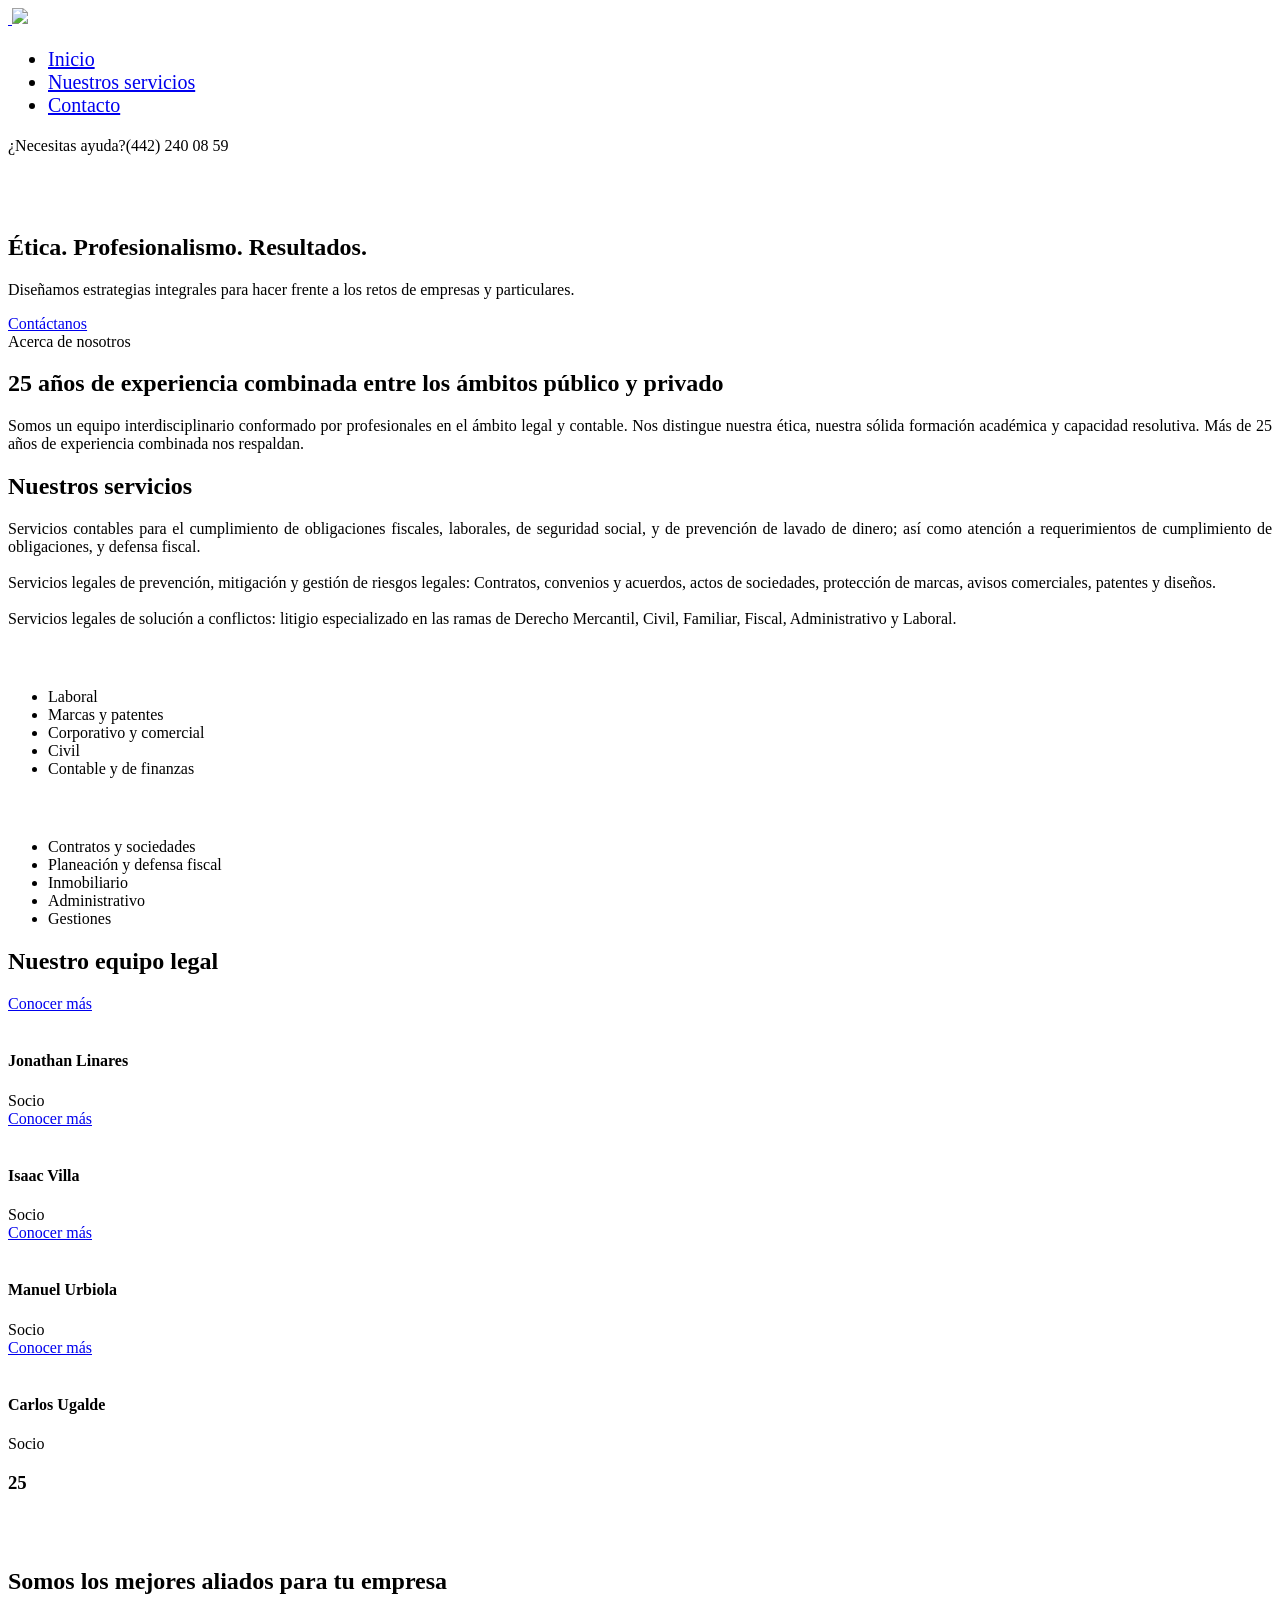
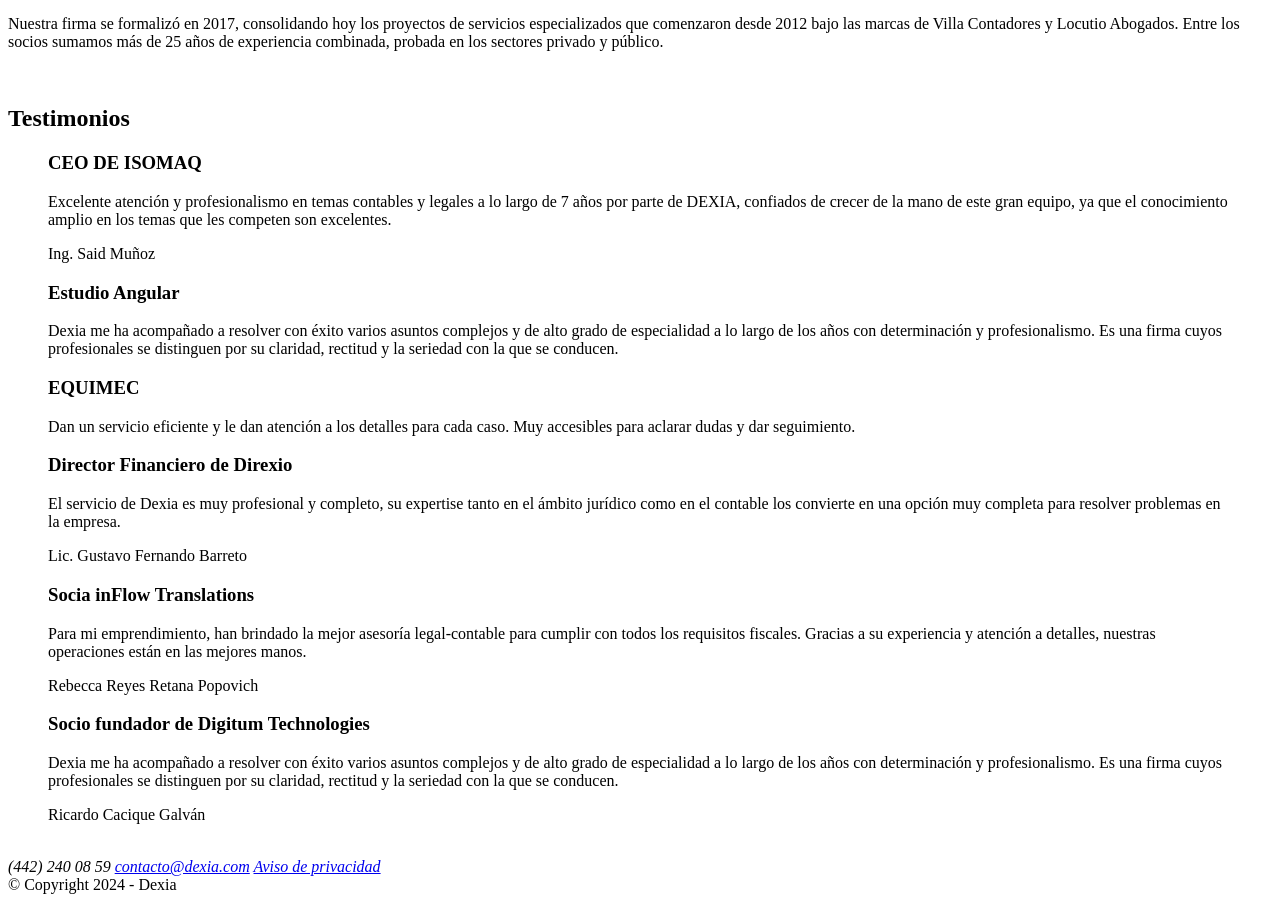
==== index.html @ f825ce0f "Update index.html" ====
<!DOCTYPE html>
<html lang="zxx">

<head>
    <meta charset="utf-8" />
    <title>Dexia</title>
    <link rel="icon" href="images/icon3.png" type="image/gif" sizes="16x16">
    <meta content="width=device-width, initial-scale=1.0" name="viewport" />
    <meta content="Dexia" name="description" />
    <meta content="" name="keywords" />
    <meta content="" name="author" />
    <!--[if lt IE 9]>
            <script src="js/html5shiv.js"></script>
        <![endif]-->
    <!-- CSS Files
    ================================================== -->
    <link id="bootstrap" href="css/bootstrap.min.css" rel="stylesheet" type="text/css" />
    <link id="bootstrap-grid" href="css/bootstrap-grid.min.css" rel="stylesheet" type="text/css" />
    <link id="bootstrap-reboot" href="css/bootstrap-reboot.min.css" rel="stylesheet" type="text/css" />
    <link href="css/animate.css" rel="stylesheet" type="text/css" />
    <link href="css/owl.carousel.css" rel="stylesheet" type="text/css" />
    <link href="css/owl.theme.css" rel="stylesheet" type="text/css" />
    <link href="css/owl.transitions.css" rel="stylesheet" type="text/css" />
    <link href="css/magnific-popup.css" rel="stylesheet" type="text/css" />
    <link href="css/jquery.countdown.css" rel="stylesheet" type="text/css" />
    <link href="css/style.css" rel="stylesheet" type="text/css" />
    <!-- color scheme -->
    <link id="colors" href="css/colors/scheme-07.css" rel="stylesheet" type="text/css" />
    <link href="css/coloring.css" rel="stylesheet" type="text/css" />
</head>

<body>
    <div id="wrapper">
        <div id="topbar" class="topbar-noborder" data-bgcolor="#535386">
            <div class="container">
                <div class="topbar-left sm-hide">
                    <span class="topbar-widget tb-social">
                        <a href="https://www.facebook.com/DexiaFirmaLegalyContable"><i style="color:white;"  class="fa fa-facebook"></i></a>
                        <a href="
                        https://instagram.com/dexia_lc?igshid=YmMyMTA2M2Y="><i style="color:white;" class="fa fa-instagram"></i></a>
                        <a href="https://www.linkedin.com/company/dexia-legal-contable/"><i style="color:white;" class="fa fa-linkedin"></i></a>
                    </span>
                </div>
               <!--<div class="topbar-right">
                    <div class="topbar-right">
                        <span class="topbar-widget"><a href="#">Política de privacidad</a></span>
                        <span class="topbar-widget"><a href="contact.html">Solicitar cotización</a></span>
                
                    </div>--> 
                </div>
                <div class="clearfix"></div>
            </div>
        </div>
        <!-- header begin -->
        <header class="transparent scroll-light">
            <div class="container">
                <div class="row">
                    <div class="col-md-12">
                        <div class="de-flex sm-pt10">
                            <div class="de-flex-col">
                                <!-- logo begin -->
                                <div id="logo">
                                    <a href="index.html">
                                        <img width="250px" alt="" class="logo" src="images/logo-light.png" />
                                        <img width="250px" class="logo-2" src="images/logo.png" />

                                    </a>
                                </div>
                                <!-- logo close -->
                            </div>
                            <div class="de-flex-col header-col-mid">
                                <!-- mainmenu begin -->
                                <ul style="font-size:1.25rem;"id="mainmenu">
                                    <li><a href="index.html">Inicio</a>
                                    
                                    </li>
                                   <!-- <li><a href="about.html">Acerca De</a>
                                        <ul>
                                            <li><a href="about.html">Acerca De</a></li>
                                            <li><a href="team.html">Equipo</a></li>
                                         <li><a href="faq.html">FAQ</a></li>
                                        </ul>
                                    </li>--->
                                    <li><a href="practice-areas-2.html">Nuestros servicios</a>
                                      
                                    </li>
                
                                    <li><a href="contact.html">Contacto</a></li>
                                    <!-- <li><a href="#">Elements</a>
                                        <ul>
                                            <li><a href="accordion.html">Accordion</a></li>
                                            <li><a href="alerts.html">Alerts</a></li>
                                            <li><a href="counters.html">Counters</a></li>
                                            <li><a href="faq.html">FAQ</a></li>
                                            <li><a href="gallery.html">Gallery</a></li>
                                            <li><a href="icon-set-1.html">Icon Set 1</a></li>
                                            <li><a href="modal.html">Modal</a></li>
                                            <li><a href="progress-bar.html">Progress Bar</a></li>
                                            <li><a href="tabs.html">Tabs</a></li>
                                            <li><a href="testimonials.html">Testimonials</a></li>
                                        </ul>
                                    </li>-->
                                </ul>
                                <!-- mainmenu close -->
                            </div>
                            <div class="de-flex-col">
                                <div class="h-phone md-hide"><span>¿Necesitas ayuda?</span><i style="color:white;"  class="fa fa-phone"></i>(442) 240 08 59</div>
                                <span id="menu-btn"></span>
                            </div>
                        </div>
                    </div>
                </div>
            </div>
        </header>
        <!-- header close -->
        <!-- content begin -->
        <div class="no-bottom no-top" id="content">
            <div id="top"></div>
            <section aria-label="section" class="jarallax vh-100 no-padding text-light">
                <img src="header.jpg" class="jarallax-img" alt="">
                <div class="v-center">
                    <div class="container">
                        <div  style=""class="row align-items-center">
                            <div  class="col-lg-12">
                                <h3 style="color:white; " class="id-color wow fadeInUp" data-wow-delay=".4s">¿Necesitas ayuda?</h3>
                                <h1 class="wow fadeInUp" data-wow-delay=".6s"> Ética. Profesionalismo. Resultados.</h1>
                            </div>
                            <div class="col-md-6">
                                <p class="lead wow fadeInUp" data-wow-delay=".8s">Diseñamos estrategias integrales para hacer frente a los retos de empresas y particulares.</p>
                                <div class="spacer-20"></div>
                                <a class="btn-custom wow fadeInUp" data-wow-delay="1s" href="contact.html">Contáctanos</a>
                            </div>
                        </div>
                    </div>
                </div>
            </section>
            <section style="display: none;"class="no-bottom relative text-white">
                <div class="container-fluid">
                    <div class="row bg-color no-gutters mt-100">
                        <div class="col-lg-4 col-md-6">
                            <div class="feature-box f-boxed style-3 text-center" data-bgcolor="rgba(0,0,0,.1)">
                                <i class="icofont-letter"></i>
                                <div class="text">
                                    <h4>Request Quote</h4>
                                    Sed ut perspiciatis unde omnis iste natus error sit voluptatem accusantium doloremque laudantium, totam rem.
                                </div>
                                <i class="wm icofont-letter"></i>
                            </div>
                        </div>
                        <div class="col-lg-4 col-md-6">
                            <div class="feature-box f-boxed style-3 text-center" data-bgcolor="rgba(0,0,0,.2)">
                                <i class="icofont-investigation"></i>
                                <div class="text">
                                    <h4>Investigation</h4>
                                    Sed ut perspiciatis unde omnis iste natus error sit voluptatem accusantium doloremque laudantium, totam rem.
                                </div>
                                <i class="wm icofont-investigation"></i>
                            </div>
                        </div>
                        <div class="col-lg-4 col-md-6">
                            <div class="feature-box f-boxed style-3 text-center" data-bgcolor="rgba(0,0,0,.3)">
                                <i class="icofont-hand-power"></i>
                                <div class="text">
                                    <h4>Case Fight</h4>
                                    Sed ut perspiciatis unde omnis iste natus error sit voluptatem accusantium doloremque laudantium, totam rem.
                                </div>
                                <i class="wm icofont-hand-power"></i>
                            </div>
                        </div>
                    </div>
                </div>
            </section>
            <section id="section-highlight">
                <div class="container">
                    <div class="row align-items-center">
                        <div class="col-md-4 wow fadeInRight">
                            <span class="p-title">Acerca de nosotros</span><br>
                            <h2>
                                25 años de experiencia combinada entre los ámbitos público y privado
                            </h2>
                            <div class="small-border sm-left"></div>
                        </div>
                        <div class="col-md-8 wow fadeInRight" data-wow-delay=".2s">
                            <p style="text-align: justify;">Somos un equipo interdisciplinario conformado por profesionales en el ámbito legal y contable. Nos distingue nuestra ética, nuestra sólida formación académica y capacidad resolutiva. Más de 25 años de experiencia combinada nos respaldan. 
                            </p>
                        </div>
                    </div>
                </div>
            </section>
            <section id="section-highlight" class="text-light" data-bgcolor="#535386">
                <div class="container">
                    <div class="row">
                        <div class="col-md-4">
                            <h2>
                         Nuestros servicios
                            </h2>
                            <div style="color:white;" class="small-border sm-left"></div>
                            <p  style="text-align: justify;" "="wow fadeInRight">Servicios contables para el cumplimiento de obligaciones fiscales, laborales, de seguridad social, y de prevención de lavado de dinero; así como atención a requerimientos de cumplimiento de obligaciones, y defensa fiscal. 

                               <br><br> Servicios legales de prevención, mitigación y gestión de riesgos legales: Contratos, convenios y acuerdos, actos de sociedades, protección de marcas, avisos comerciales, patentes y diseños.
                                
                                <br><br>Servicios legales de solución a conflictos: litigio especializado en las ramas de Derecho Mercantil, Civil, Familiar, Fiscal, Administrativo y Laboral.
                                
                            </p>
                        </div>
                       
                        <div style=" margin-top:60px;" class="col-md-4 wow fadeInRight" data-wow-delay=".2s">
                            <ul class="list s4">
                                <li><i style="color:white;"  class="id-color icofont-worker"></i>Laboral</li>
                                <li><i style="color:white;"  class="id-color icofont-brain-alt"></i>Marcas y patentes</li><!--medical-sign-alt-->
                                <li><i style="color:white;"  class="id-color icofont-businessman"></i>Corporativo y comercial</li><!--mining-->
                                <li><i style="color:white;"  class="id-color icofont-law-order"></i>Civil</li>
                                <li><i style="color:white;" class="id-color icofont-ui-calculator"></i></i>Contable y de finanzas</li> <!--bank-->
                            </ul>
                        </div>
                        <div  style=" margin-top:60px;" class="col-md-4 wow fadeInRight" data-wow-delay=".4s">
                            <ul class="list s4">
                                <li><i style="color:white;"  class="id-color icofont-pen"></i></i>Contratos y
                                    sociedades</li>
                                <li><i style="color:white;" class="id-color icofont-money"></i></i>Planeación y
                                    defensa fiscal</li>
                                <li><i style="color:white;" class="id-color icofont-building"></i></i>Inmobiliario</li>
                                <li><i style="color:white;" class="id-color icofont-bank"></i></i>Administrativo</li>
                                <li><i style="color:white;" class="id-color icofont-ui-office"></i></i>Gestiones</li>
                       
                            </ul>
                        </div>
                    </div>
                </div>
            </section>
         <!-- <section class="jarallax text-light">
                <img src="images/background/14.jpg" class="jarallax-img" alt="">
                <div class="container">
                    <div class="row">
                        <div class="col-md-6">
                            <span class="p-title">Fun facts</span><br>
                            <h2>
                                What we did?
                            </h2>
                            <div class="small-border sm-left"></div>
                            <p class="wow fadeInRight" data-wow-delay="0s">Irure magna elit commodo anim ex veniam culpa eiusmod id nostrud sit cupidatat in veniam ad. Eiusmod consequat eu adipisicing minim anim aliquip cupidatat culpa excepteur quis. Occaecat sit eu exercitation irure Lorem incididunt nostrud.</p>

                            <div class="row">
                                <div class="col-lg-4 col-md-6 wow fadeInRight mb30" data-wow-delay="0s">
                                    <div class="de_count">
                                        <h3><span class="timer" data-to="4500" data-speed="3000">0</span></h3>
                                        <h5 class="id-color">Home Protected</h5>
                                    </div>
                                </div>
                                <div class="col-lg-4 col-md-6 wow fadeInRight mb30" data-wow-delay=".25s">
                                    <div class="de_count">
                                        <h3><span class="timer" data-to="16" data-speed="3000">0</span>k</h3>
                                        <h5 class="id-color">People Saved</h5>
                                    </div>
                                </div>
                                <div class="col-lg-4 col-md-6 wow fadeInRight mb30" data-wow-delay=".4s">
                                    <div class="de_count">
                                        <h3><span class="timer" data-to="4" data-speed="3000">0</span>m</h3>
                                        <h5 class="id-color">Money Saved</h5>
                                    </div>
                                </div>
                                <div class="col-lg-4 col-md-6 wow fadeInRight mb30" data-wow-delay=".6s">
                                    <div class="de_count">
                                        <h3><span class="timer" data-to="52" data-speed="3000">0</span>k</h3>
                                        <h5 class="id-color">Contract Signed</h5>
                                    </div>
                                </div>
                                <div class="col-lg-4 col-md-6 wow fadeInRight mb30" data-wow-delay=".8s">
                                    <div class="de_count">
                                        <h3><span class="timer" data-to="100" data-speed="3000">0</span>+</h3>
                                        <h5 class="id-color">Countries</h5>
                                    </div>
                                </div>
                                <div class="col-lg-4 col-md-6 wow fadeInRight mb30" data-wow-delay="1s">
                                    <div class="de_count">
                                        <h3><span class="timer" data-to="2" data-speed="3000">2</span>k</h3>
                                        <h5 class="id-color">Staff Member</h5>
                                    </div>
                                </div>
                            </div>
                        </div>
                    </div>
                </div>
            </section>        -->    
            <section aria-label="section">
                <div class="container">
                    <div class="row">
                        <div class="col-md-12 text-center">
                            <h2>Nuestro equipo legal</h2>
                            <div class="small-border"></div>
                        </div>
                        <div class="col-lg-6 col-md-6 col-sm-6 mb30 wow fadeInRight" data-wow-delay=".2s">
                            <div class="f-profile text-center">
                                <div class="fp-wrap f-invert">
                                    <div class="fpw-overlay">
                                        <div class="fpwo-wrap">
                                            <div class="fpwow-icons">
                                                <a href="team.html#Jonathan">Conocer más</a>
                                               <!-- <a href="#"><i class="fa fa-facebook fa-lg"></i></a>
                                                <a href="#"><i class="fa fa-twitter fa-lg"></i></a>
                                                <a href="#"><i class="fa fa-linkedin fa-lg"></i></a>
                                                <a href="#"><i class="fa fa-pinterest fa-lg"></i></a>-->
                                            </div>
                                        </div>
                                    </div>
                                    <div class="fpw-overlay-btm"></div>
                                    <img src="socios/4jonathan-linares.png" class="fp-image img-fluid" alt="">
                                </div>
                                <h4>Jonathan Linares</h4>
                                Socio
                            </div>
                        </div>
                        <div class="col-lg-6 col-md-6 col-sm-6 mb30 wow fadeInRight" data-wow-delay=".4s">
                            <div class="f-profile text-center">
                                <div class="fp-wrap f-invert">
                                    <div class="fpw-overlay">
                                        <div class="fpwo-wrap">
                                            <div class="fpwow-icons">
                                                <a href="team.html#Isaac">Conocer más</a>
                                               <!-- <a href="#"><i class="fa fa-facebook fa-lg"></i></a>
                                                <a href="#"><i class="fa fa-twitter fa-lg"></i></a>
                                                <a href="#"><i class="fa fa-linkedin fa-lg"></i></a>
                                                <a href="#"><i class="fa fa-pinterest fa-lg"></i></a>-->
                                            </div>
                                        </div>
                                    </div>
                                    <div class="fpw-overlay-btm"></div>
                                    <img style="height: 493px;  object-fit: cover;" src="socios/isaac-villa2.png" class="fp-image img-fluid" alt="">
                                </div>
                                <h4 >Isaac Villa</h4>
                               Socio
                            </div>
                        </div>
                        <div class="col-lg-6 col-md-6 col-sm-6 mb30 wow fadeInRight" data-wow-delay=".6s">
                            <div class="f-profile text-center">
                                <div class="fp-wrap f-invert">
                                    <div class="fpw-overlay">
                                        <div class="fpwo-wrap">
                                            <div class="fpwow-icons">
                                                <a href="team.html#Manuel">Conocer más</a>
                                              <!-- <a href="#"><i class="fa fa-facebook fa-lg"></i></a>
                                                <a href="#"><i class="fa fa-twitter fa-lg"></i></a>
                                                <a href="#"><i class="fa fa-linkedin fa-lg"></i></a>
                                                <a href="#"><i class="fa fa-pinterest fa-lg"></i></a>-->
                                            </div>
                                        </div>
                                    </div>
                                    <div class="fpw-overlay-btm"></div>
                                    <img src="socios/3manuel-urbiola.png" class="fp-image img-fluid" alt="">
                                </div>
                                <h4>Manuel Urbiola</h4>
                               Socio
                            </div>
                        </div>
                         <!--NEW PARTNER STARTS-->
                        <div class="col-lg-6 col-md-6 col-sm-6 mb30 wow fadeInRight" data-wow-delay=".6s">
                            <div class="f-profile text-center">
                                <div class="fp-wrap f-invert">
                                    <div class="fpw-overlay">
                                        <div class="fpwo-wrap">
                                            <div class="fpwow-icons">
                                                <a href="team.html#Carlos">Conocer más</a>
                                              <!-- <a href="#"><i class="fa fa-facebook fa-lg"></i></a>
                                                <a href="#"><i class="fa fa-twitter fa-lg"></i></a>
                                                <a href="#"><i class="fa fa-linkedin fa-lg"></i></a>
                                                <a href="#"><i class="fa fa-pinterest fa-lg"></i></a>-->
                                            </div>
                                        </div>
                                    </div>
                                    <div class="fpw-overlay-btm"></div> <!-- IMAGE HAD height:493px; -->
                                    <img src="socios/1jonathan-linares.png" class="fp-image img-fluid" alt="">
                                </div>
                                <h4>Carlos Ugalde</h4>
                               Socio
                            </div>
                        </div>
                         <!--NEW PARTNER ENDS-->
                    </div>
                </div>
            </section>
            <section id="section-text" data-bgcolor="#535386" class="text-light">
                <div class="container">
                    <div class="row align-items-center">
                        <div class="col-lg-4 col-md-12 wow fadeInRight" data-wow-delay=".2s">
                            <div class="de_count ultra-big s2 text-center">
                                <h3 class="timer" data-to="25" data-speed="2000">25</h3>
                                <span style="color:white;" class="id-color">Años de experiencia acumulados</span>
                            </div>
                        </div>
                        <div class="col-lg-4 p-lg-5  mb-sm-30 wow fadeInRight" data-wow-delay=".4s">
                            <span  style="color:white;" class="p-title"></span><br>
                            <h2>Somos los mejores aliados para tu empresa
                            </h2>
                        </div>
                        <div class="col-lg-4 wow fadeInRight" data-wow-delay=".6s">
                            <p>
                               
Nuestra firma se formalizó en 2017, consolidando hoy los proyectos de servicios especializados que comenzaron desde 2012 bajo las marcas de Villa Contadores y Locutio Abogados.


Entre los socios sumamos más de 25 años de experiencia combinada, probada en los sectores privado y público.

                            </p>
                        </div>
                    </div>
                </div>
            </section>
            <section aria-label="section" class="jarallax">
                <img src="images/background/15.jpg" class="jarallax-img" alt="">
                <div class="container">
                    <div class="row">
                        <div class="col-lg-12">
                            <div class="text-center text-light">
                                <h2>Testimonios</h2>
                                <div class="small-border"></div>
                            </div>
                            <div class="owl-carousel owl-theme wow fadeIn" id="testimonial-carousel">
                                <div class="item">
                                    <div class="de_testi opt-2 review">
                                        <blockquote>
                                            <i class="fa fa-quote-left id-color"></i>
                                            <h3>CEO DE ISOMAQ</h3>
                                            <p>Excelente atención y profesionalismo en temas contables y legales a lo largo de 7 años por parte de DEXIA, confiados de crecer de la mano de este gran equipo, ya que el conocimiento amplio en los temas que les competen son excelentes.</p>
                                            <div class="de_testi_by"><span>Ing. Said Muñoz</span></div>
                                        </blockquote>
                                    </div>
                                </div>
                                                                    <div class="item">
                                    <div class="de_testi opt-2 review">
                                        <blockquote>
                                            <i class="fa fa-quote-left id-color"></i>
                                            <h3>Estudio Angular</h3>
                                            <p>Dexia me ha acompañado a resolver con éxito varios asuntos complejos y de alto grado de especialidad a lo largo de los años con determinación y profesionalismo. Es una firma cuyos profesionales se distinguen por su claridad, rectitud y la seriedad con la que se conducen.</p>
                                            <div class="de_testi_by"><span></span></div>
                                        </blockquote>
                                    </div>
                                </div>
                                <div class="item">
                                    <div class="de_testi opt-2 review">
                                        <blockquote>
                                            <i class="fa fa-quote-left id-color"></i>
                                            <h3>EQUIMEC</h3>
                                            <p>Dan un servicio eficiente y le dan atención a los detalles para cada caso. Muy accesibles para aclarar dudas y dar seguimiento.</p>
                                            <div class="de_testi_by"><span></span></div>
                                        </blockquote>
                                    </div>
                                </div>
                                <div class="item">
                                    <div class="de_testi opt-2 review">
                                        <blockquote>
                                            <i class="fa fa-quote-left id-color"></i>
                                            <h3>Director Financiero de Direxio</h3>
                                            <p>El servicio de Dexia es muy profesional y completo, su expertise tanto en el ámbito jurídico como en el contable los convierte en una opción muy completa para resolver problemas en la empresa.</p>
                                            <div class="de_testi_by"><span>Lic. Gustavo Fernando Barreto</span></div>
                                        </blockquote>
                                    </div>
                                </div>
                                <div class="item">
                                    <div class="de_testi opt-2 review">
                                        <blockquote>
                                            <i class="fa fa-quote-left id-color"></i>
                                            <h3 id="test">Socia inFlow Translations</h3>
                                            <p>Para mi emprendimiento, han brindado la mejor asesoría legal-contable para cumplir con todos los requisitos fiscales. Gracias a su experiencia y atención a detalles, nuestras operaciones están en las mejores manos.</p>
                                            <div class="de_testi_by"><span>Rebecca Reyes Retana Popovich</span></div>
                                        </blockquote>
                                    </div>
                                </div>
                                <div class="item">
                                    <div class="de_testi opt-2 review">
                                        <blockquote>
                                            <i class="fa fa-quote-left id-color"></i>
                                            <h3>Socio fundador de Digitum Technologies</h3>
                                            <p>Dexia me ha acompañado a resolver con éxito varios asuntos complejos y de alto grado de especialidad a lo largo de los años con determinación y profesionalismo. Es una firma cuyos profesionales se distinguen por su claridad, rectitud y la seriedad con la que se conducen.</p>
                                            <div class="de_testi_by"><span>Ricardo Cacique Galván</span></div>
                                        </blockquote>
                                    </div>
                                </div>
                                <!--<div class="item">
                                    <div class="de_testi opt-2 review">
                                        <blockquote>
                                            <i class="fa fa-quote-left id-color"></i>
                                            <h3>Easy to claim</h3>
                                            <p>Eiusmod consequat eu adipisicing minim anim aliquip cupidatat culpa excepteur quis. Occaecat sit eu exercitation irure Lorem incididunt nostrud.</p>
                                            <div class="de_testi_by"><span>John, Pixar Studio</span></div>
                                        </blockquote>
                                    </div>
                                </div>
                                <div class="item">
                                    <div class="de_testi opt-2 review">
                                        <blockquote>
                                            <i class="fa fa-quote-left id-color"></i>
                                            <h3>Excellent support</h3>
                                            <p>Eiusmod consequat eu adipisicing minim anim aliquip cupidatat culpa excepteur quis. Occaecat sit eu exercitation irure Lorem incididunt nostrud.</p>
                                            <div class="de_testi_by"><span>Sarah, Microsoft</span></div>
                                        </blockquote>
                                    </div>
                                </div>
                                <div class="item">
                                    <div class="de_testi opt-2 review">
                                        <blockquote>
                                            <i class="fa fa-quote-left id-color"></i>
                                            <h3>Reliable lawyer</h3>
                                            <p>Eiusmod consequat eu adipisicing minim anim aliquip cupidatat culpa excepteur quis. Occaecat sit eu exercitation irure Lorem incididunt nostrud.</p>
                                            <div class="de_testi_by"><span>Michael, Apple</span></div>
                                        </blockquote>
                                    </div>
                                </div>
                                                                    <div class="item">
                                    <div class="de_testi opt-2 review">
                                        <blockquote>
                                            <i class="fa fa-quote-left id-color"></i>
                                            <h3>Estudio Angular</h3>
                                            <p>Dexia me ha acompañado a resolver con éxito varios asuntos complejos y de alto grado de especialidad a lo largo de los años con determinación y profesionalismo. Es una firma cuyos profesionales se distinguen por su claridad, rectitud y la seriedad con la que se conducen.</p>
                                            <div class="de_testi_by"><span></span></div>
                                        </blockquote>
                                    </div>
                                </div>
                                <div class="item">
                                    <div class="de_testi opt-2 review">
                                        <blockquote>
                                            <i class="fa fa-quote-left id-color"></i>
                                            <h3>EQUIMEC</h3>
                                            <p>Dan un servicio eficiente y le dan atención a los detalles para cada caso. Muy accesibles para aclarar dudas y dar seguimiento.</p>
                                            <div class="de_testi_by"><span></span></div>
                                        </blockquote>
                                    </div>
                                </div>
                                <div class="item">
                                    <div class="de_testi opt-2 review">
                                        <blockquote>
                                            <i class="fa fa-quote-left id-color"></i>
                                            <h3>Five-star services</h3>
                                            <p>Eiusmod consequat eu adipisicing minim anim aliquip cupidatat culpa excepteur quis. Occaecat sit eu exercitation irure Lorem incididunt nostrud.</p>
                                            <div class="de_testi_by"><span>Thomas, Samsung</span></div>
                                        </blockquote>
                                    </div>
                                </div>-->
                            </div>
                        </div>
                    </div>
                </div>
            </section>
        </div>
        <!-- content close -->
        <a href="#" id="back-to-top"></a>
        <!-- footer begin -->
        <footer data-bgcolor="#242E3F">
            <div class="container">
                <div class="row">
                    <div class="col-lg-4">
                        <div class="widget">
                            <a href="index.html"><img alt="" class="img-fluid mb20" src="images/logo-light.png"></a>
                            <address class="s1">

                                <span><i style="color:white;" class="id-color fa fa-phone fa-lg"></i>(442) 240 08 59</span>
                                <span><i style="color:white;" class="id-color fa fa-envelope-o fa-lg"></i><a href="mailto:contacto@dexia.com">contacto@dexia.com</a></span>
                                <span><i style="color:white;" class="icofont-search-document"></i><a href="dexia-priv.pdf" target="_blank">Aviso de privacidad</a></span>

                            </address>
                        </div>
                    </div>
                   <!-- <div class="col-md-4">
                        <h5  style="color:white;" class="id-color mb20">Áreas de práctica</h5>
                        <ul  class="ul-style-2 s2 ">
                            <li>Contable</li>
                            <li>Corporativo</li>
                            <li>Propiedad Intelectual</li>
                            <li>Litigio</li>
                           
                
                            
                        </ul>
                    </div>
                    <div class="col-lg-4">
                        <div class="widget">
                            <h5  style="color:white;" class="id-color">Newsletter</h5>
                            <p>Signup for our newsletter to get the latest news, updates and special offers in your inbox.</p>
                            <form action="blank.php" class="row" id="form_subscribe" method="post" name="form_subscribe">
                                <div class="col text-center">
                                    <input class="form-control" id="name_1" name="name_1" placeholder="enter your email" type="text" /> <a href="#" id="btn-submit"><i class="fa fa-long-arrow-right"></i></a>
                                    <div class="clearfix"></div>
                                </div>
                            </form>
                            <div class="spacer-10"></div>
                            <small>Your email is safe with us. We don't spam.</small>
                        </div>
                    </div>-->
                </div>
            </div>
            <div class="subfooter">
                <div class="container">
                    <div class="row">
                        <div class="col-md-12">
                            <div class="de-flex">
                                <div class="de-flex-col">
                                    &copy; Copyright 2024 - Dexia
                                </div>
                                <div class="de-flex-col">
                                    <div class="social-icons">
                                      
                                    </div>
                                </div>
                            </div>
                        </div>
                    </div>
                </div>
            </div>
        </footer>
        <!-- footer close -->
        <div id="preloader">
            <div class="spinner">
                <div class="bounce1"></div>
                <div class="bounce2"></div>
                <div class="bounce3"></div>
            </div>
        </div>
    </div>
    
    <!-- Javascript Files
    ================================================== -->
    <script src="js/jquery.min.js"></script>
    <script src="js/bootstrap.min.js"></script>
    <script src="js/wow.min.js"></script>
    <script src="js/jquery.isotope.min.js"></script>
    <script src="js/easing.js"></script>
    <script src="js/owl.carousel.js"></script>
    <script src="js/validation.js"></script>
    <script src="js/jquery.magnific-popup.min.js"></script>
    <script src="js/enquire.min.js"></script>
    <script src="js/jquery.stellar.min.js"></script>
    <script src="js/jquery.plugin.js"></script>
    <script src="js/typed.js"></script>
    <script src="js/jarallax.js"></script>
    <script src="js/jquery.countTo.js"></script>
    <script src="js/jquery.countdown.js"></script>
    <script src="js/typed.js"></script>
    <script src="js/jarallax.js"></script>
    <script src="js/designesia.js"></script>
    <script>
        // Function to handle button click event
        document.getElementById("redirectButton").onclick = function() {
            // Specify the URL of the target website
            var targetUrl = "http://127.0.0.1:5500/team.html#manuel";
    
            // Redirect to the target URL
            window.location.href = targetUrl;
        };
    </script>
</body>

</html>
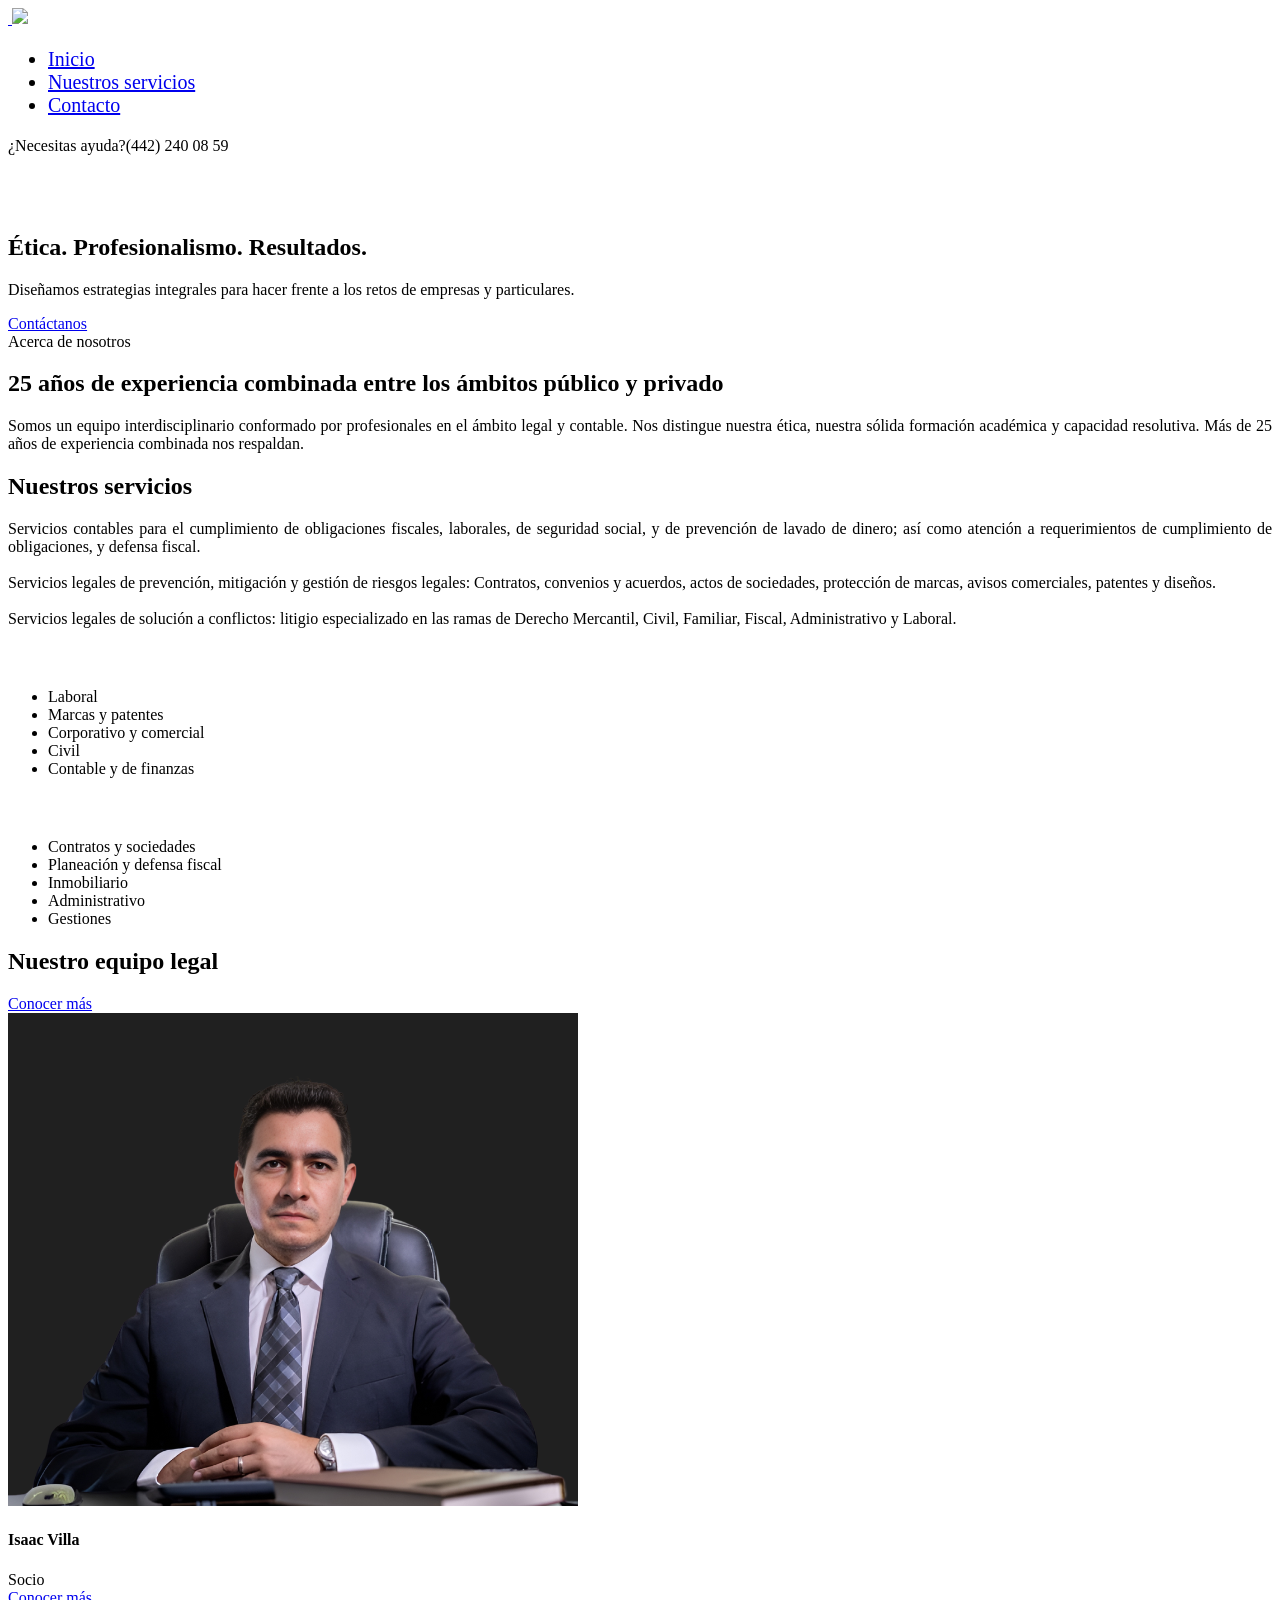
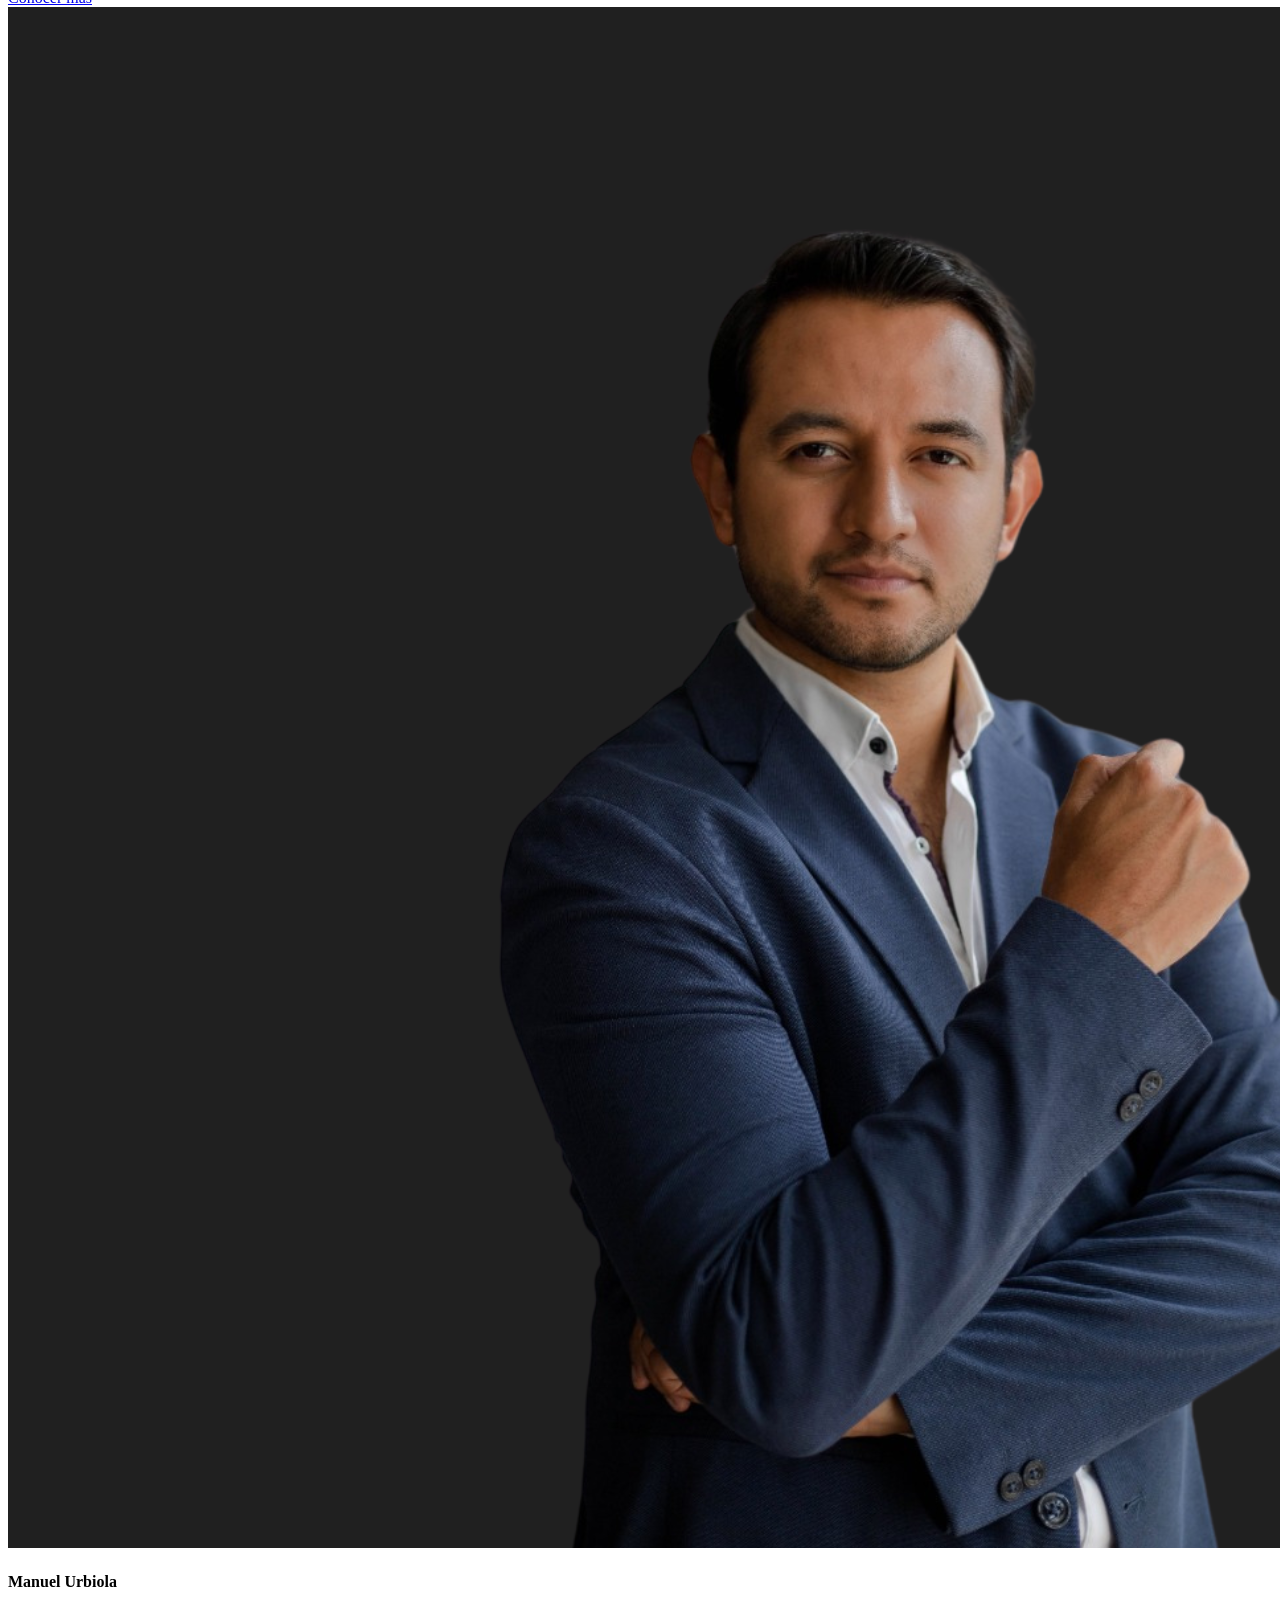
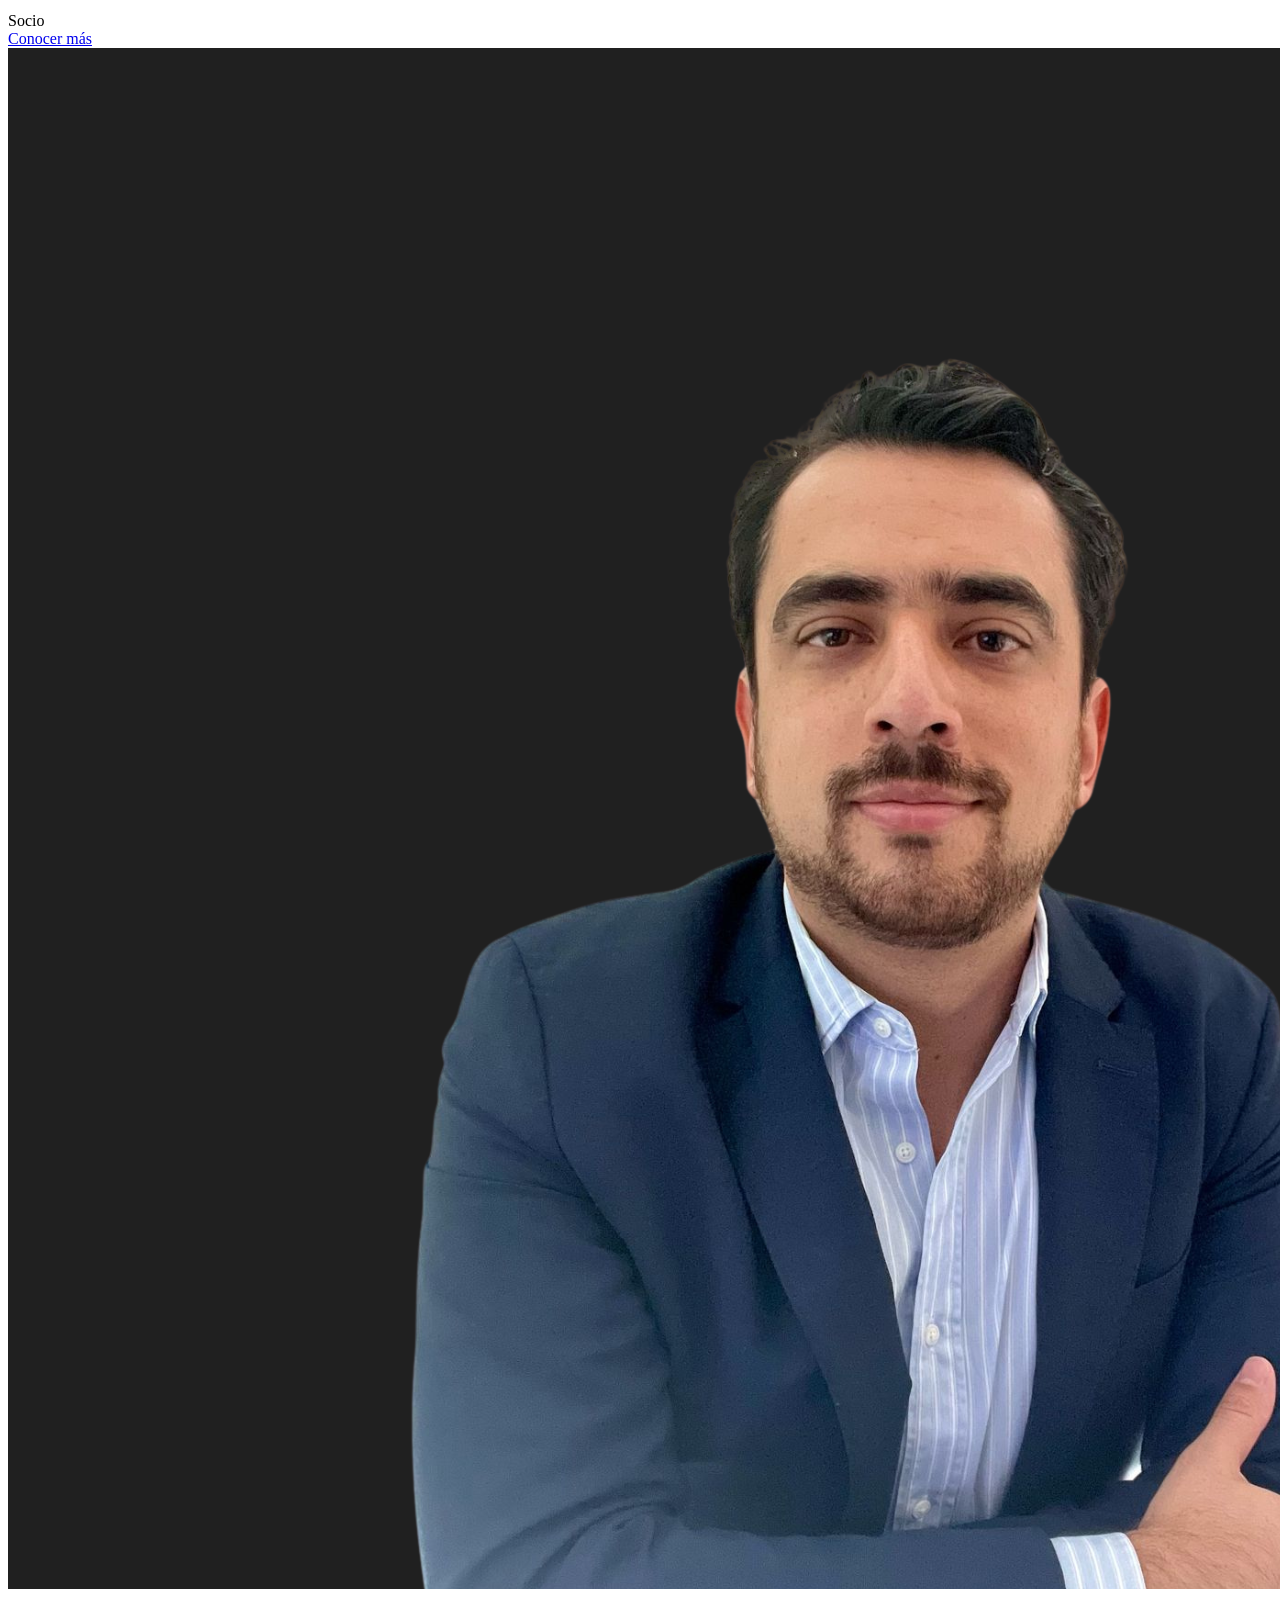
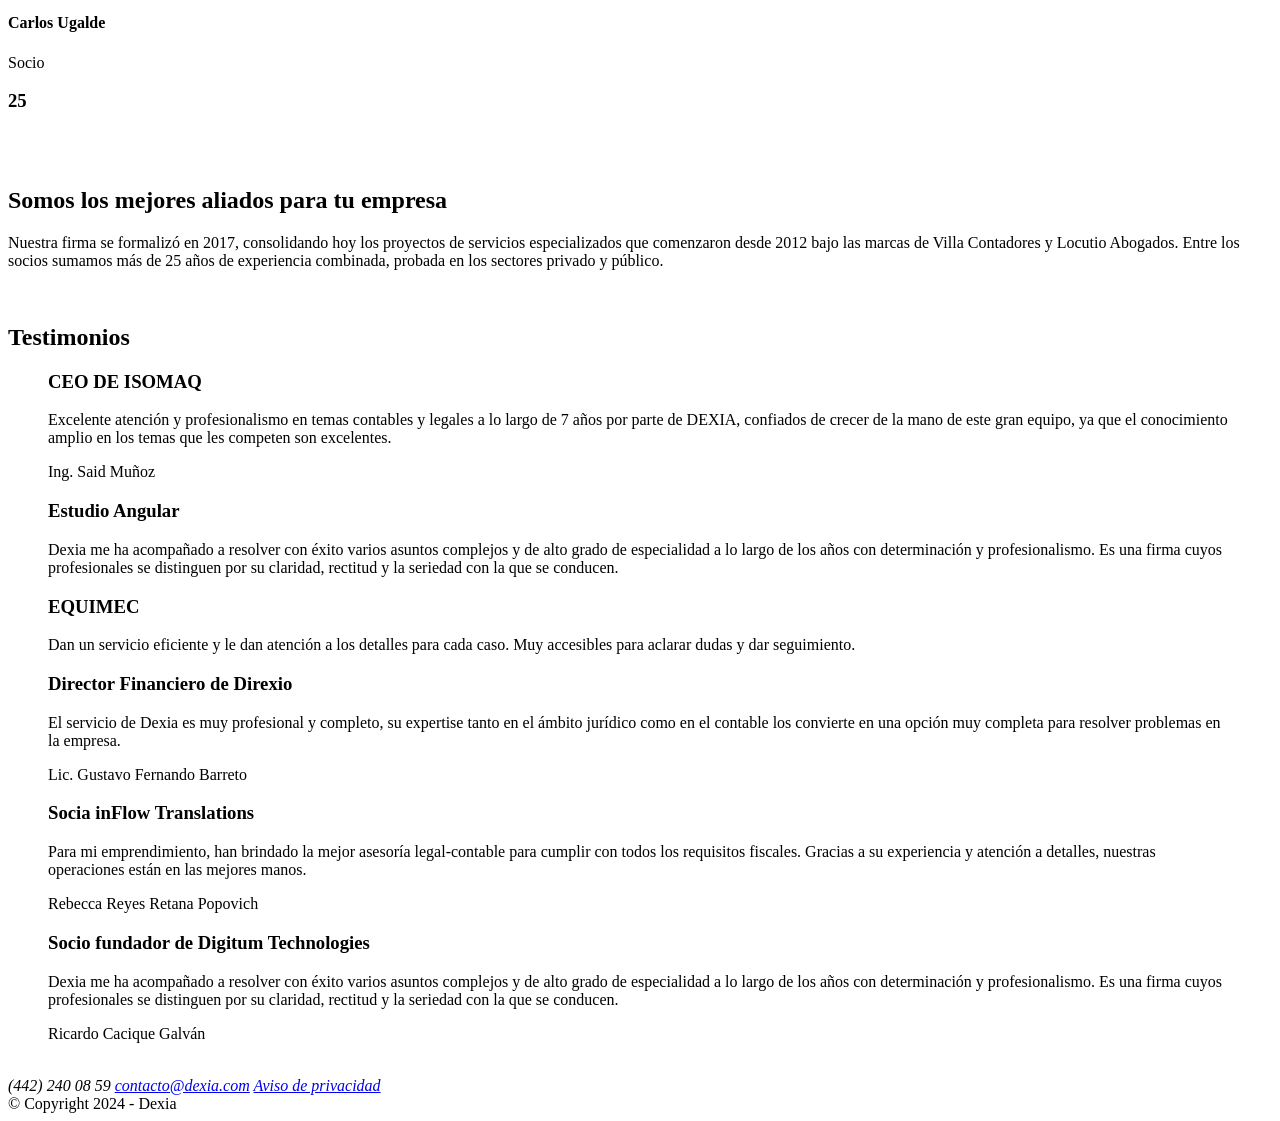
==== commit 4321bb86: "Update index.html" ====
--- a/index.html
+++ b/index.html
@@ -289,7 +289,7 @@
                             <h2>Nuestro equipo legal</h2>
                             <div class="small-border"></div>
                         </div>
-                        <div class="col-lg-6 col-md-6 col-sm-6 mb30 wow fadeInRight" data-wow-delay=".2s">
+                        <!-- <div class="col-lg-6 col-md-6 col-sm-6 mb30 wow fadeInRight" data-wow-delay=".2s">
                             <div class="f-profile text-center">
                                 <div class="fp-wrap f-invert">
                                     <div class="fpw-overlay">
@@ -299,7 +299,7 @@
                                                <!-- <a href="#"><i class="fa fa-facebook fa-lg"></i></a>
                                                 <a href="#"><i class="fa fa-twitter fa-lg"></i></a>
                                                 <a href="#"><i class="fa fa-linkedin fa-lg"></i></a>
-                                                <a href="#"><i class="fa fa-pinterest fa-lg"></i></a>-->
+                                                <a href="#"><i class="fa fa-pinterest fa-lg"></i></a>
                                             </div>
                                         </div>
                                     </div>
@@ -309,7 +309,7 @@
                                 <h4>Jonathan Linares</h4>
                                 Socio
                             </div>
-                        </div>
+                        </div> -->
                         <div class="col-lg-6 col-md-6 col-sm-6 mb30 wow fadeInRight" data-wow-delay=".4s">
                             <div class="f-profile text-center">
                                 <div class="fp-wrap f-invert">
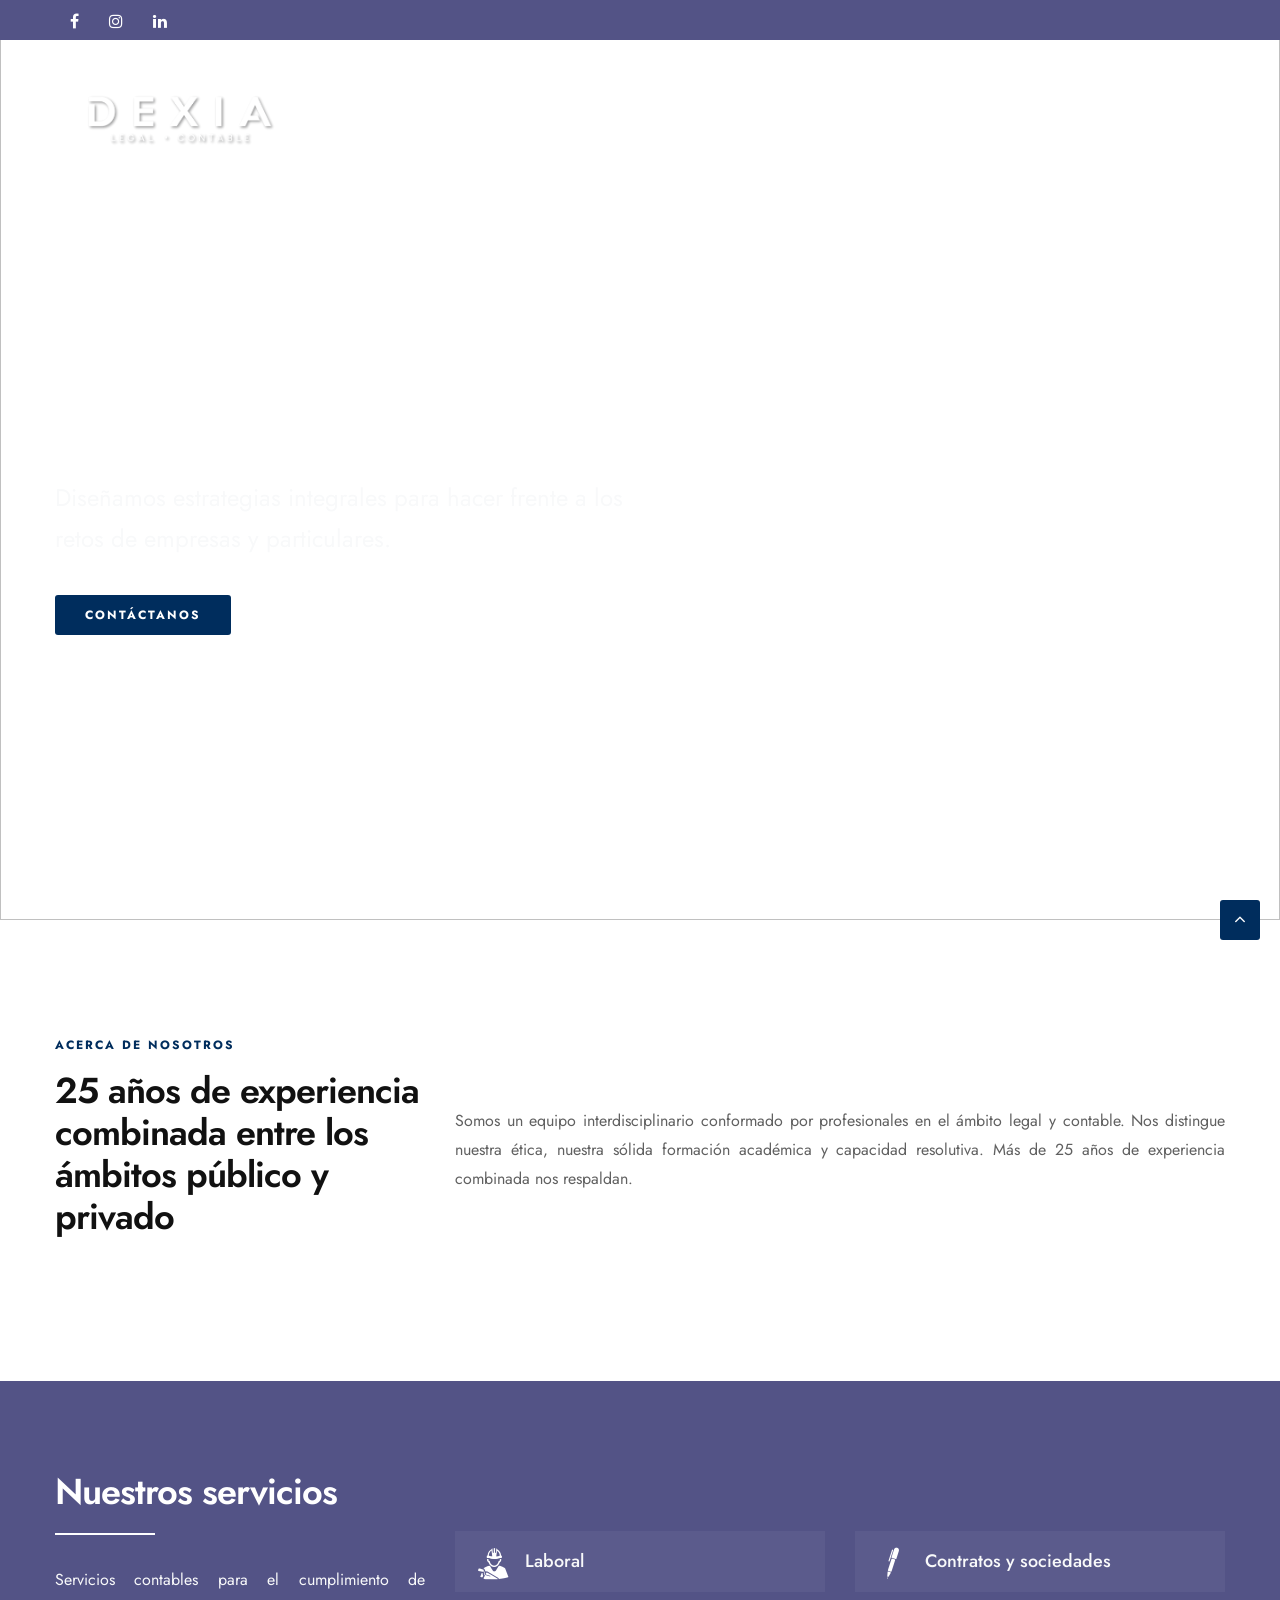
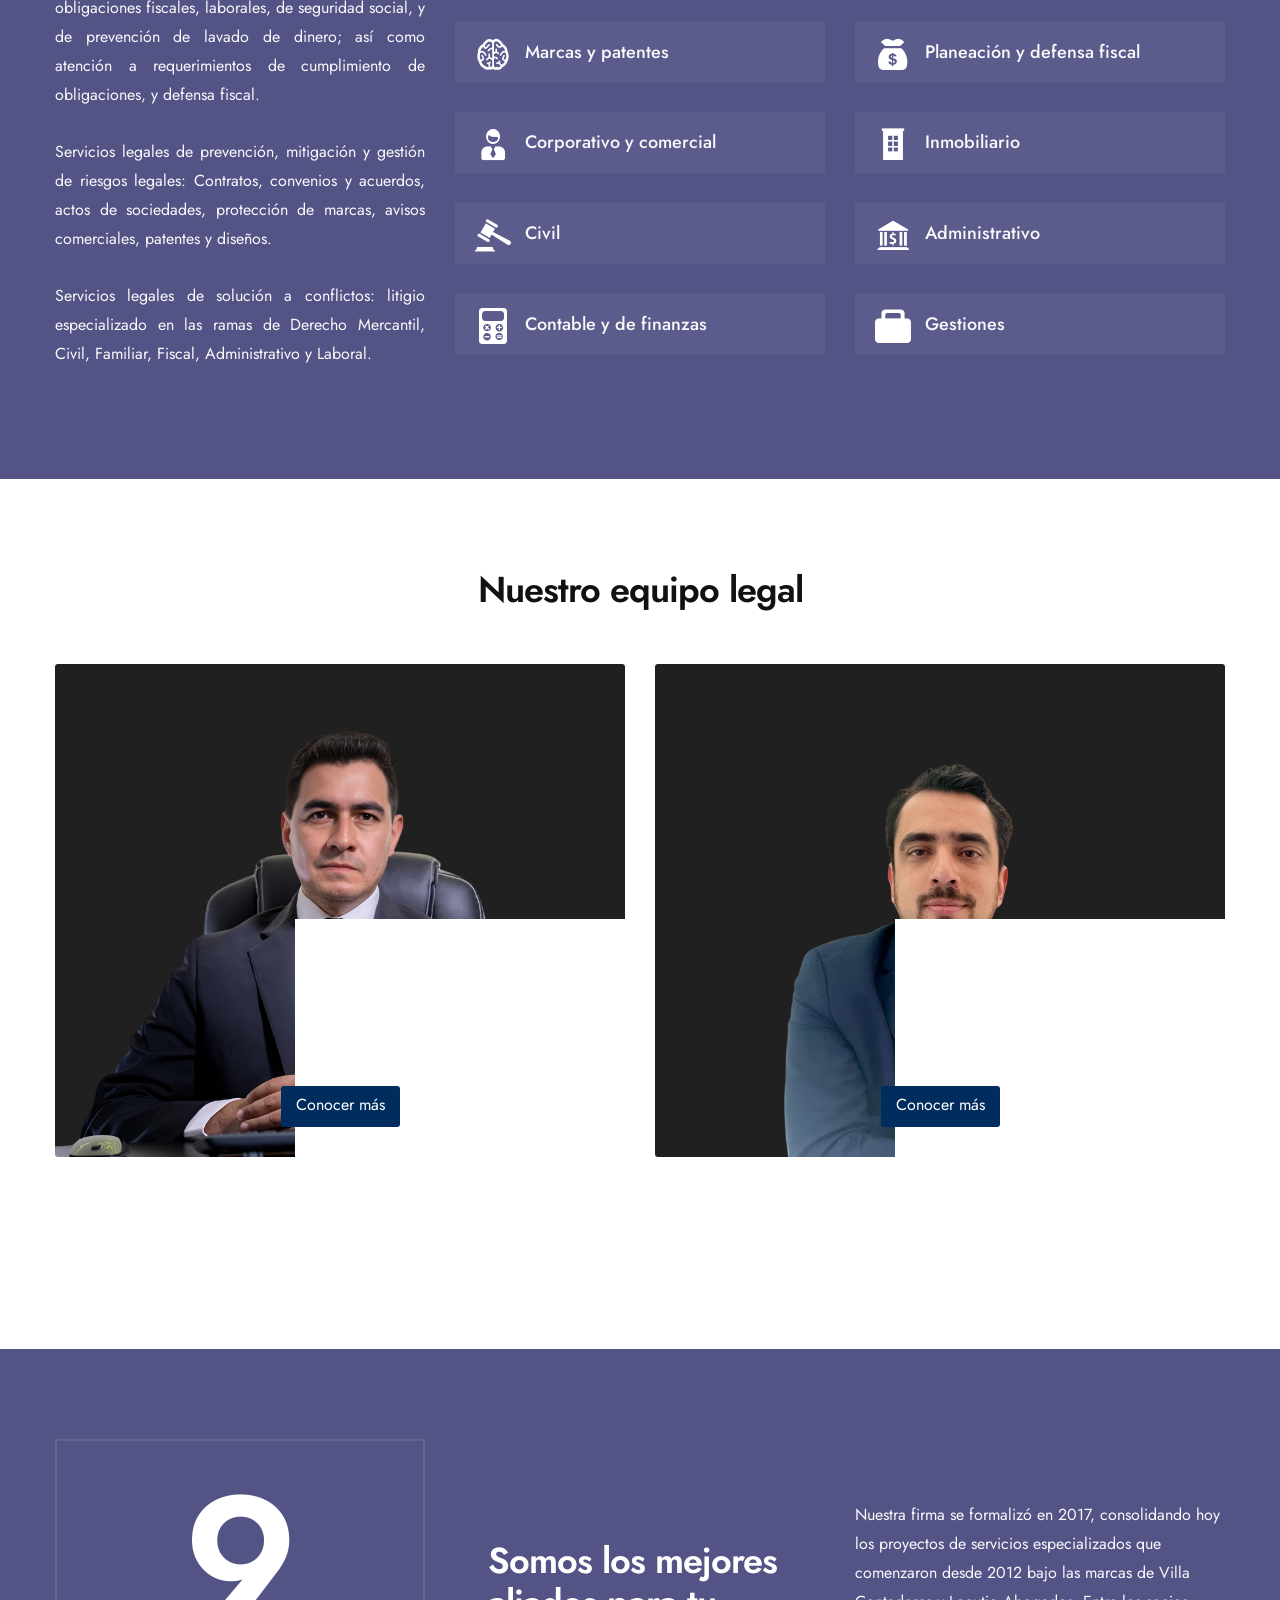
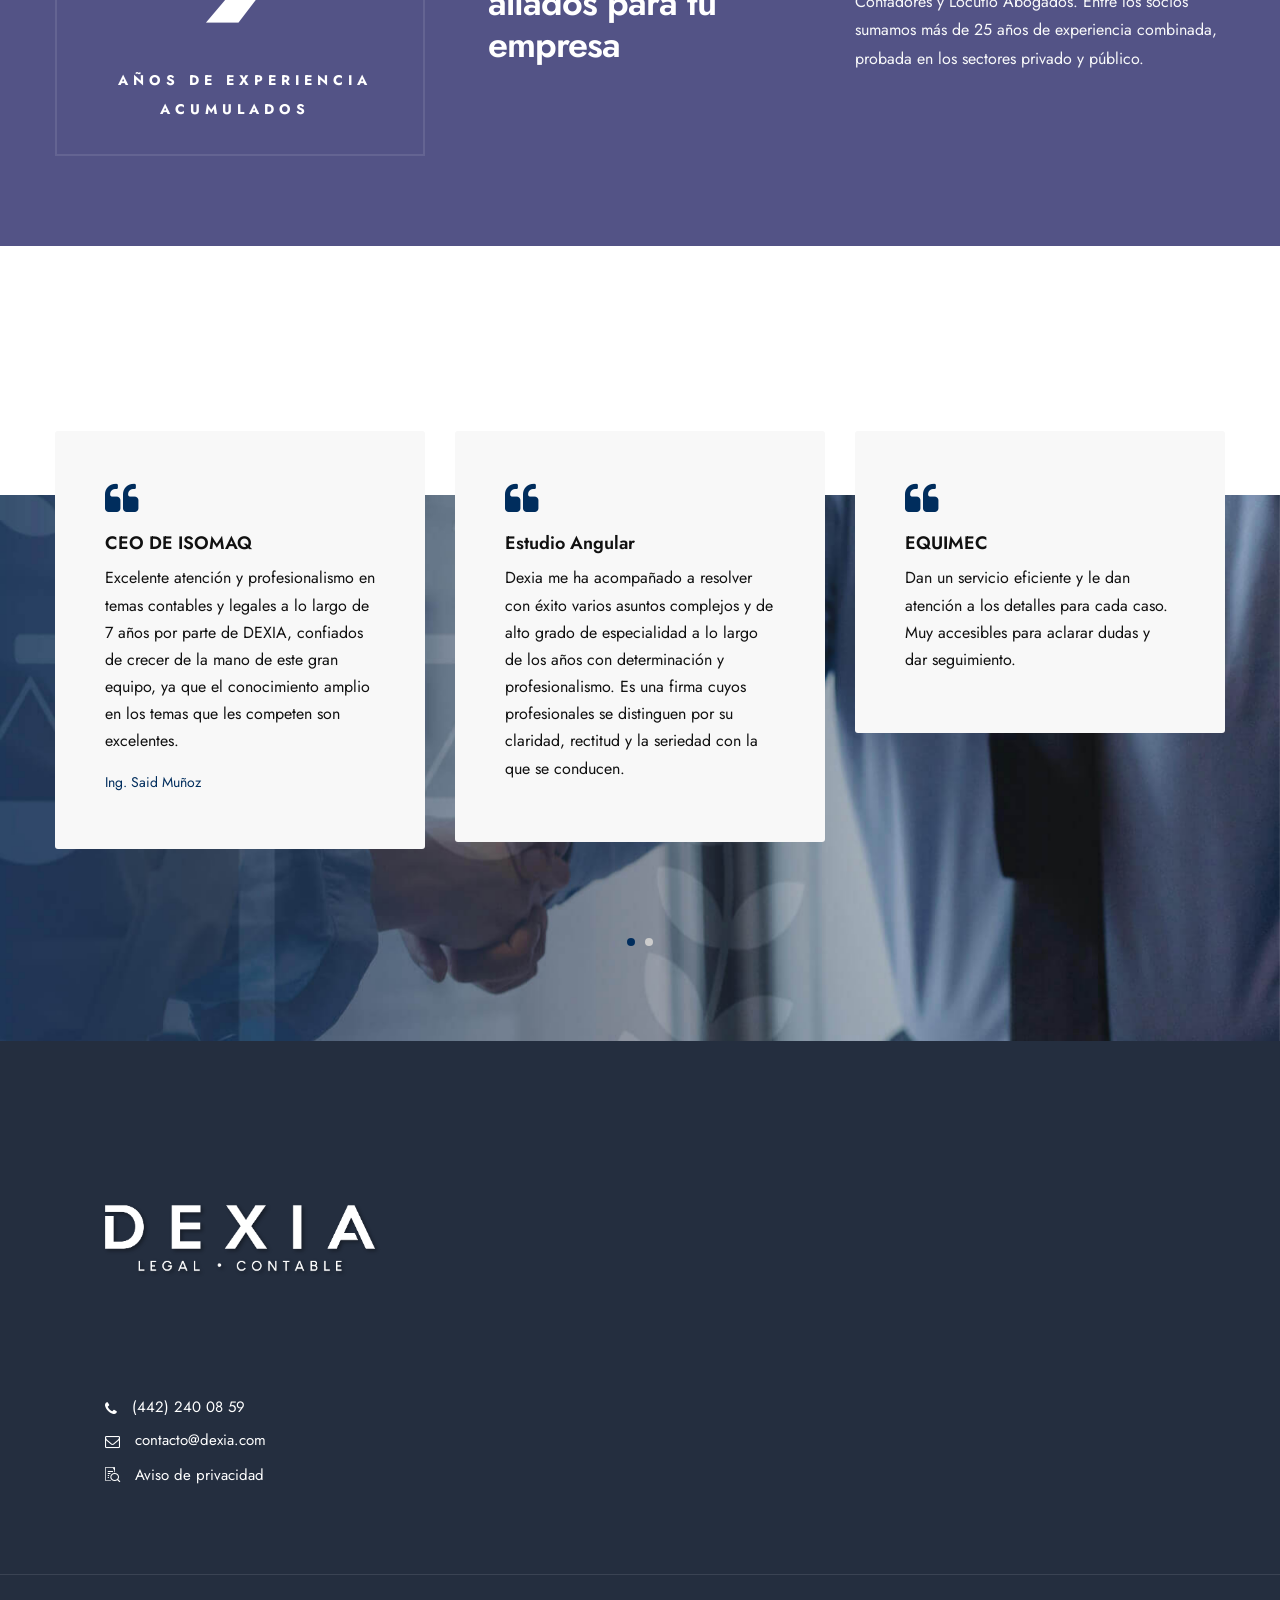
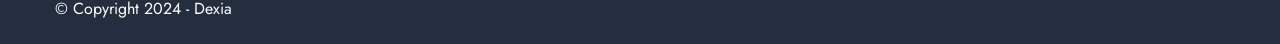
==== commit 10174f50: "Initial commit - Dexia website Made-with: Cursor" ====
--- a/index.html
+++ b/index.html
@@ -1,651 +1,630 @@
-<!DOCTYPE html>
-<html lang="zxx">
-
-<head>
-    <meta charset="utf-8" />
-    <title>Dexia</title>
-    <link rel="icon" href="images/icon3.png" type="image/gif" sizes="16x16">
-    <meta content="width=device-width, initial-scale=1.0" name="viewport" />
-    <meta content="Dexia" name="description" />
-    <meta content="" name="keywords" />
-    <meta content="" name="author" />
-    <!--[if lt IE 9]>
-            <script src="js/html5shiv.js"></script>
-        <![endif]-->
-    <!-- CSS Files
-    ================================================== -->
-    <link id="bootstrap" href="css/bootstrap.min.css" rel="stylesheet" type="text/css" />
-    <link id="bootstrap-grid" href="css/bootstrap-grid.min.css" rel="stylesheet" type="text/css" />
-    <link id="bootstrap-reboot" href="css/bootstrap-reboot.min.css" rel="stylesheet" type="text/css" />
-    <link href="css/animate.css" rel="stylesheet" type="text/css" />
-    <link href="css/owl.carousel.css" rel="stylesheet" type="text/css" />
-    <link href="css/owl.theme.css" rel="stylesheet" type="text/css" />
-    <link href="css/owl.transitions.css" rel="stylesheet" type="text/css" />
-    <link href="css/magnific-popup.css" rel="stylesheet" type="text/css" />
-    <link href="css/jquery.countdown.css" rel="stylesheet" type="text/css" />
-    <link href="css/style.css" rel="stylesheet" type="text/css" />
-    <!-- color scheme -->
-    <link id="colors" href="css/colors/scheme-07.css" rel="stylesheet" type="text/css" />
-    <link href="css/coloring.css" rel="stylesheet" type="text/css" />
-</head>
-
-<body>
-    <div id="wrapper">
-        <div id="topbar" class="topbar-noborder" data-bgcolor="#535386">
-            <div class="container">
-                <div class="topbar-left sm-hide">
-                    <span class="topbar-widget tb-social">
-                        <a href="https://www.facebook.com/DexiaFirmaLegalyContable"><i style="color:white;"  class="fa fa-facebook"></i></a>
-                        <a href="
-                        https://instagram.com/dexia_lc?igshid=YmMyMTA2M2Y="><i style="color:white;" class="fa fa-instagram"></i></a>
-                        <a href="https://www.linkedin.com/company/dexia-legal-contable/"><i style="color:white;" class="fa fa-linkedin"></i></a>
-                    </span>
-                </div>
-               <!--<div class="topbar-right">
-                    <div class="topbar-right">
-                        <span class="topbar-widget"><a href="#">Política de privacidad</a></span>
-                        <span class="topbar-widget"><a href="contact.html">Solicitar cotización</a></span>
-                
-                    </div>--> 
-                </div>
-                <div class="clearfix"></div>
-            </div>
-        </div>
-        <!-- header begin -->
-        <header class="transparent scroll-light">
-            <div class="container">
-                <div class="row">
-                    <div class="col-md-12">
-                        <div class="de-flex sm-pt10">
-                            <div class="de-flex-col">
-                                <!-- logo begin -->
-                                <div id="logo">
-                                    <a href="index.html">
-                                        <img width="250px" alt="" class="logo" src="images/logo-light.png" />
-                                        <img width="250px" class="logo-2" src="images/logo.png" />
-
-                                    </a>
-                                </div>
-                                <!-- logo close -->
-                            </div>
-                            <div class="de-flex-col header-col-mid">
-                                <!-- mainmenu begin -->
-                                <ul style="font-size:1.25rem;"id="mainmenu">
-                                    <li><a href="index.html">Inicio</a>
-                                    
-                                    </li>
-                                   <!-- <li><a href="about.html">Acerca De</a>
-                                        <ul>
-                                            <li><a href="about.html">Acerca De</a></li>
-                                            <li><a href="team.html">Equipo</a></li>
-                                         <li><a href="faq.html">FAQ</a></li>
-                                        </ul>
-                                    </li>--->
-                                    <li><a href="practice-areas-2.html">Nuestros servicios</a>
-                                      
-                                    </li>
-                
-                                    <li><a href="contact.html">Contacto</a></li>
-                                    <!-- <li><a href="#">Elements</a>
-                                        <ul>
-                                            <li><a href="accordion.html">Accordion</a></li>
-                                            <li><a href="alerts.html">Alerts</a></li>
-                                            <li><a href="counters.html">Counters</a></li>
-                                            <li><a href="faq.html">FAQ</a></li>
-                                            <li><a href="gallery.html">Gallery</a></li>
-                                            <li><a href="icon-set-1.html">Icon Set 1</a></li>
-                                            <li><a href="modal.html">Modal</a></li>
-                                            <li><a href="progress-bar.html">Progress Bar</a></li>
-                                            <li><a href="tabs.html">Tabs</a></li>
-                                            <li><a href="testimonials.html">Testimonials</a></li>
-                                        </ul>
-                                    </li>-->
-                                </ul>
-                                <!-- mainmenu close -->
-                            </div>
-                            <div class="de-flex-col">
-                                <div class="h-phone md-hide"><span>¿Necesitas ayuda?</span><i style="color:white;"  class="fa fa-phone"></i>(442) 240 08 59</div>
-                                <span id="menu-btn"></span>
-                            </div>
-                        </div>
-                    </div>
-                </div>
-            </div>
-        </header>
-        <!-- header close -->
-        <!-- content begin -->
-        <div class="no-bottom no-top" id="content">
-            <div id="top"></div>
-            <section aria-label="section" class="jarallax vh-100 no-padding text-light">
-                <img src="header.jpg" class="jarallax-img" alt="">
-                <div class="v-center">
-                    <div class="container">
-                        <div  style=""class="row align-items-center">
-                            <div  class="col-lg-12">
-                                <h3 style="color:white; " class="id-color wow fadeInUp" data-wow-delay=".4s">¿Necesitas ayuda?</h3>
-                                <h1 class="wow fadeInUp" data-wow-delay=".6s"> Ética. Profesionalismo. Resultados.</h1>
-                            </div>
-                            <div class="col-md-6">
-                                <p class="lead wow fadeInUp" data-wow-delay=".8s">Diseñamos estrategias integrales para hacer frente a los retos de empresas y particulares.</p>
-                                <div class="spacer-20"></div>
-                                <a class="btn-custom wow fadeInUp" data-wow-delay="1s" href="contact.html">Contáctanos</a>
-                            </div>
-                        </div>
-                    </div>
-                </div>
-            </section>
-            <section style="display: none;"class="no-bottom relative text-white">
-                <div class="container-fluid">
-                    <div class="row bg-color no-gutters mt-100">
-                        <div class="col-lg-4 col-md-6">
-                            <div class="feature-box f-boxed style-3 text-center" data-bgcolor="rgba(0,0,0,.1)">
-                                <i class="icofont-letter"></i>
-                                <div class="text">
-                                    <h4>Request Quote</h4>
-                                    Sed ut perspiciatis unde omnis iste natus error sit voluptatem accusantium doloremque laudantium, totam rem.
-                                </div>
-                                <i class="wm icofont-letter"></i>
-                            </div>
-                        </div>
-                        <div class="col-lg-4 col-md-6">
-                            <div class="feature-box f-boxed style-3 text-center" data-bgcolor="rgba(0,0,0,.2)">
-                                <i class="icofont-investigation"></i>
-                                <div class="text">
-                                    <h4>Investigation</h4>
-                                    Sed ut perspiciatis unde omnis iste natus error sit voluptatem accusantium doloremque laudantium, totam rem.
-                                </div>
-                                <i class="wm icofont-investigation"></i>
-                            </div>
-                        </div>
-                        <div class="col-lg-4 col-md-6">
-                            <div class="feature-box f-boxed style-3 text-center" data-bgcolor="rgba(0,0,0,.3)">
-                                <i class="icofont-hand-power"></i>
-                                <div class="text">
-                                    <h4>Case Fight</h4>
-                                    Sed ut perspiciatis unde omnis iste natus error sit voluptatem accusantium doloremque laudantium, totam rem.
-                                </div>
-                                <i class="wm icofont-hand-power"></i>
-                            </div>
-                        </div>
-                    </div>
-                </div>
-            </section>
-            <section id="section-highlight">
-                <div class="container">
-                    <div class="row align-items-center">
-                        <div class="col-md-4 wow fadeInRight">
-                            <span class="p-title">Acerca de nosotros</span><br>
-                            <h2>
-                                25 años de experiencia combinada entre los ámbitos público y privado
-                            </h2>
-                            <div class="small-border sm-left"></div>
-                        </div>
-                        <div class="col-md-8 wow fadeInRight" data-wow-delay=".2s">
-                            <p style="text-align: justify;">Somos un equipo interdisciplinario conformado por profesionales en el ámbito legal y contable. Nos distingue nuestra ética, nuestra sólida formación académica y capacidad resolutiva. Más de 25 años de experiencia combinada nos respaldan. 
-                            </p>
-                        </div>
-                    </div>
-                </div>
-            </section>
-            <section id="section-highlight" class="text-light" data-bgcolor="#535386">
-                <div class="container">
-                    <div class="row">
-                        <div class="col-md-4">
-                            <h2>
-                         Nuestros servicios
-                            </h2>
-                            <div style="color:white;" class="small-border sm-left"></div>
-                            <p  style="text-align: justify;" "="wow fadeInRight">Servicios contables para el cumplimiento de obligaciones fiscales, laborales, de seguridad social, y de prevención de lavado de dinero; así como atención a requerimientos de cumplimiento de obligaciones, y defensa fiscal. 
-
-                               <br><br> Servicios legales de prevención, mitigación y gestión de riesgos legales: Contratos, convenios y acuerdos, actos de sociedades, protección de marcas, avisos comerciales, patentes y diseños.
-                                
-                                <br><br>Servicios legales de solución a conflictos: litigio especializado en las ramas de Derecho Mercantil, Civil, Familiar, Fiscal, Administrativo y Laboral.
-                                
-                            </p>
-                        </div>
-                       
-                        <div style=" margin-top:60px;" class="col-md-4 wow fadeInRight" data-wow-delay=".2s">
-                            <ul class="list s4">
-                                <li><i style="color:white;"  class="id-color icofont-worker"></i>Laboral</li>
-                                <li><i style="color:white;"  class="id-color icofont-brain-alt"></i>Marcas y patentes</li><!--medical-sign-alt-->
-                                <li><i style="color:white;"  class="id-color icofont-businessman"></i>Corporativo y comercial</li><!--mining-->
-                                <li><i style="color:white;"  class="id-color icofont-law-order"></i>Civil</li>
-                                <li><i style="color:white;" class="id-color icofont-ui-calculator"></i></i>Contable y de finanzas</li> <!--bank-->
-                            </ul>
-                        </div>
-                        <div  style=" margin-top:60px;" class="col-md-4 wow fadeInRight" data-wow-delay=".4s">
-                            <ul class="list s4">
-                                <li><i style="color:white;"  class="id-color icofont-pen"></i></i>Contratos y
-                                    sociedades</li>
-                                <li><i style="color:white;" class="id-color icofont-money"></i></i>Planeación y
-                                    defensa fiscal</li>
-                                <li><i style="color:white;" class="id-color icofont-building"></i></i>Inmobiliario</li>
-                                <li><i style="color:white;" class="id-color icofont-bank"></i></i>Administrativo</li>
-                                <li><i style="color:white;" class="id-color icofont-ui-office"></i></i>Gestiones</li>
-                       
-                            </ul>
-                        </div>
-                    </div>
-                </div>
-            </section>
-         <!-- <section class="jarallax text-light">
-                <img src="images/background/14.jpg" class="jarallax-img" alt="">
-                <div class="container">
-                    <div class="row">
-                        <div class="col-md-6">
-                            <span class="p-title">Fun facts</span><br>
-                            <h2>
-                                What we did?
-                            </h2>
-                            <div class="small-border sm-left"></div>
-                            <p class="wow fadeInRight" data-wow-delay="0s">Irure magna elit commodo anim ex veniam culpa eiusmod id nostrud sit cupidatat in veniam ad. Eiusmod consequat eu adipisicing minim anim aliquip cupidatat culpa excepteur quis. Occaecat sit eu exercitation irure Lorem incididunt nostrud.</p>
-
-                            <div class="row">
-                                <div class="col-lg-4 col-md-6 wow fadeInRight mb30" data-wow-delay="0s">
-                                    <div class="de_count">
-                                        <h3><span class="timer" data-to="4500" data-speed="3000">0</span></h3>
-                                        <h5 class="id-color">Home Protected</h5>
-                                    </div>
-                                </div>
-                                <div class="col-lg-4 col-md-6 wow fadeInRight mb30" data-wow-delay=".25s">
-                                    <div class="de_count">
-                                        <h3><span class="timer" data-to="16" data-speed="3000">0</span>k</h3>
-                                        <h5 class="id-color">People Saved</h5>
-                                    </div>
-                                </div>
-                                <div class="col-lg-4 col-md-6 wow fadeInRight mb30" data-wow-delay=".4s">
-                                    <div class="de_count">
-                                        <h3><span class="timer" data-to="4" data-speed="3000">0</span>m</h3>
-                                        <h5 class="id-color">Money Saved</h5>
-                                    </div>
-                                </div>
-                                <div class="col-lg-4 col-md-6 wow fadeInRight mb30" data-wow-delay=".6s">
-                                    <div class="de_count">
-                                        <h3><span class="timer" data-to="52" data-speed="3000">0</span>k</h3>
-                                        <h5 class="id-color">Contract Signed</h5>
-                                    </div>
-                                </div>
-                                <div class="col-lg-4 col-md-6 wow fadeInRight mb30" data-wow-delay=".8s">
-                                    <div class="de_count">
-                                        <h3><span class="timer" data-to="100" data-speed="3000">0</span>+</h3>
-                                        <h5 class="id-color">Countries</h5>
-                                    </div>
-                                </div>
-                                <div class="col-lg-4 col-md-6 wow fadeInRight mb30" data-wow-delay="1s">
-                                    <div class="de_count">
-                                        <h3><span class="timer" data-to="2" data-speed="3000">2</span>k</h3>
-                                        <h5 class="id-color">Staff Member</h5>
-                                    </div>
-                                </div>
-                            </div>
-                        </div>
-                    </div>
-                </div>
-            </section>        -->    
-            <section aria-label="section">
-                <div class="container">
-                    <div class="row">
-                        <div class="col-md-12 text-center">
-                            <h2>Nuestro equipo legal</h2>
-                            <div class="small-border"></div>
-                        </div>
-                        <!-- <div class="col-lg-6 col-md-6 col-sm-6 mb30 wow fadeInRight" data-wow-delay=".2s">
-                            <div class="f-profile text-center">
-                                <div class="fp-wrap f-invert">
-                                    <div class="fpw-overlay">
-                                        <div class="fpwo-wrap">
-                                            <div class="fpwow-icons">
-                                                <a href="team.html#Jonathan">Conocer más</a>
-                                               <!-- <a href="#"><i class="fa fa-facebook fa-lg"></i></a>
-                                                <a href="#"><i class="fa fa-twitter fa-lg"></i></a>
-                                                <a href="#"><i class="fa fa-linkedin fa-lg"></i></a>
-                                                <a href="#"><i class="fa fa-pinterest fa-lg"></i></a>
-                                            </div>
-                                        </div>
-                                    </div>
-                                    <div class="fpw-overlay-btm"></div>
-                                    <img src="socios/4jonathan-linares.png" class="fp-image img-fluid" alt="">
-                                </div>
-                                <h4>Jonathan Linares</h4>
-                                Socio
-                            </div>
-                        </div> -->
-                        <div class="col-lg-6 col-md-6 col-sm-6 mb30 wow fadeInRight" data-wow-delay=".4s">
-                            <div class="f-profile text-center">
-                                <div class="fp-wrap f-invert">
-                                    <div class="fpw-overlay">
-                                        <div class="fpwo-wrap">
-                                            <div class="fpwow-icons">
-                                                <a href="team.html#Isaac">Conocer más</a>
-                                               <!-- <a href="#"><i class="fa fa-facebook fa-lg"></i></a>
-                                                <a href="#"><i class="fa fa-twitter fa-lg"></i></a>
-                                                <a href="#"><i class="fa fa-linkedin fa-lg"></i></a>
-                                                <a href="#"><i class="fa fa-pinterest fa-lg"></i></a>-->
-                                            </div>
-                                        </div>
-                                    </div>
-                                    <div class="fpw-overlay-btm"></div>
-                                    <img style="height: 493px;  object-fit: cover;" src="socios/isaac-villa2.png" class="fp-image img-fluid" alt="">
-                                </div>
-                                <h4 >Isaac Villa</h4>
-                               Socio
-                            </div>
-                        </div>
-                        <div class="col-lg-6 col-md-6 col-sm-6 mb30 wow fadeInRight" data-wow-delay=".6s">
-                            <div class="f-profile text-center">
-                                <div class="fp-wrap f-invert">
-                                    <div class="fpw-overlay">
-                                        <div class="fpwo-wrap">
-                                            <div class="fpwow-icons">
-                                                <a href="team.html#Manuel">Conocer más</a>
-                                              <!-- <a href="#"><i class="fa fa-facebook fa-lg"></i></a>
-                                                <a href="#"><i class="fa fa-twitter fa-lg"></i></a>
-                                                <a href="#"><i class="fa fa-linkedin fa-lg"></i></a>
-                                                <a href="#"><i class="fa fa-pinterest fa-lg"></i></a>-->
-                                            </div>
-                                        </div>
-                                    </div>
-                                    <div class="fpw-overlay-btm"></div>
-                                    <img src="socios/3manuel-urbiola.png" class="fp-image img-fluid" alt="">
-                                </div>
-                                <h4>Manuel Urbiola</h4>
-                               Socio
-                            </div>
-                        </div>
-                         <!--NEW PARTNER STARTS-->
-                        <div class="col-lg-6 col-md-6 col-sm-6 mb30 wow fadeInRight" data-wow-delay=".6s">
-                            <div class="f-profile text-center">
-                                <div class="fp-wrap f-invert">
-                                    <div class="fpw-overlay">
-                                        <div class="fpwo-wrap">
-                                            <div class="fpwow-icons">
-                                                <a href="team.html#Carlos">Conocer más</a>
-                                              <!-- <a href="#"><i class="fa fa-facebook fa-lg"></i></a>
-                                                <a href="#"><i class="fa fa-twitter fa-lg"></i></a>
-                                                <a href="#"><i class="fa fa-linkedin fa-lg"></i></a>
-                                                <a href="#"><i class="fa fa-pinterest fa-lg"></i></a>-->
-                                            </div>
-                                        </div>
-                                    </div>
-                                    <div class="fpw-overlay-btm"></div> <!-- IMAGE HAD height:493px; -->
-                                    <img src="socios/1jonathan-linares.png" class="fp-image img-fluid" alt="">
-                                </div>
-                                <h4>Carlos Ugalde</h4>
-                               Socio
-                            </div>
-                        </div>
-                         <!--NEW PARTNER ENDS-->
-                    </div>
-                </div>
-            </section>
-            <section id="section-text" data-bgcolor="#535386" class="text-light">
-                <div class="container">
-                    <div class="row align-items-center">
-                        <div class="col-lg-4 col-md-12 wow fadeInRight" data-wow-delay=".2s">
-                            <div class="de_count ultra-big s2 text-center">
-                                <h3 class="timer" data-to="25" data-speed="2000">25</h3>
-                                <span style="color:white;" class="id-color">Años de experiencia acumulados</span>
-                            </div>
-                        </div>
-                        <div class="col-lg-4 p-lg-5  mb-sm-30 wow fadeInRight" data-wow-delay=".4s">
-                            <span  style="color:white;" class="p-title"></span><br>
-                            <h2>Somos los mejores aliados para tu empresa
-                            </h2>
-                        </div>
-                        <div class="col-lg-4 wow fadeInRight" data-wow-delay=".6s">
-                            <p>
-                               
-Nuestra firma se formalizó en 2017, consolidando hoy los proyectos de servicios especializados que comenzaron desde 2012 bajo las marcas de Villa Contadores y Locutio Abogados.
-
-
-Entre los socios sumamos más de 25 años de experiencia combinada, probada en los sectores privado y público.
-
-                            </p>
-                        </div>
-                    </div>
-                </div>
-            </section>
-            <section aria-label="section" class="jarallax">
-                <img src="images/background/15.jpg" class="jarallax-img" alt="">
-                <div class="container">
-                    <div class="row">
-                        <div class="col-lg-12">
-                            <div class="text-center text-light">
-                                <h2>Testimonios</h2>
-                                <div class="small-border"></div>
-                            </div>
-                            <div class="owl-carousel owl-theme wow fadeIn" id="testimonial-carousel">
-                                <div class="item">
-                                    <div class="de_testi opt-2 review">
-                                        <blockquote>
-                                            <i class="fa fa-quote-left id-color"></i>
-                                            <h3>CEO DE ISOMAQ</h3>
-                                            <p>Excelente atención y profesionalismo en temas contables y legales a lo largo de 7 años por parte de DEXIA, confiados de crecer de la mano de este gran equipo, ya que el conocimiento amplio en los temas que les competen son excelentes.</p>
-                                            <div class="de_testi_by"><span>Ing. Said Muñoz</span></div>
-                                        </blockquote>
-                                    </div>
-                                </div>
-                                                                    <div class="item">
-                                    <div class="de_testi opt-2 review">
-                                        <blockquote>
-                                            <i class="fa fa-quote-left id-color"></i>
-                                            <h3>Estudio Angular</h3>
-                                            <p>Dexia me ha acompañado a resolver con éxito varios asuntos complejos y de alto grado de especialidad a lo largo de los años con determinación y profesionalismo. Es una firma cuyos profesionales se distinguen por su claridad, rectitud y la seriedad con la que se conducen.</p>
-                                            <div class="de_testi_by"><span></span></div>
-                                        </blockquote>
-                                    </div>
-                                </div>
-                                <div class="item">
-                                    <div class="de_testi opt-2 review">
-                                        <blockquote>
-                                            <i class="fa fa-quote-left id-color"></i>
-                                            <h3>EQUIMEC</h3>
-                                            <p>Dan un servicio eficiente y le dan atención a los detalles para cada caso. Muy accesibles para aclarar dudas y dar seguimiento.</p>
-                                            <div class="de_testi_by"><span></span></div>
-                                        </blockquote>
-                                    </div>
-                                </div>
-                                <div class="item">
-                                    <div class="de_testi opt-2 review">
-                                        <blockquote>
-                                            <i class="fa fa-quote-left id-color"></i>
-                                            <h3>Director Financiero de Direxio</h3>
-                                            <p>El servicio de Dexia es muy profesional y completo, su expertise tanto en el ámbito jurídico como en el contable los convierte en una opción muy completa para resolver problemas en la empresa.</p>
-                                            <div class="de_testi_by"><span>Lic. Gustavo Fernando Barreto</span></div>
-                                        </blockquote>
-                                    </div>
-                                </div>
-                                <div class="item">
-                                    <div class="de_testi opt-2 review">
-                                        <blockquote>
-                                            <i class="fa fa-quote-left id-color"></i>
-                                            <h3 id="test">Socia inFlow Translations</h3>
-                                            <p>Para mi emprendimiento, han brindado la mejor asesoría legal-contable para cumplir con todos los requisitos fiscales. Gracias a su experiencia y atención a detalles, nuestras operaciones están en las mejores manos.</p>
-                                            <div class="de_testi_by"><span>Rebecca Reyes Retana Popovich</span></div>
-                                        </blockquote>
-                                    </div>
-                                </div>
-                                <div class="item">
-                                    <div class="de_testi opt-2 review">
-                                        <blockquote>
-                                            <i class="fa fa-quote-left id-color"></i>
-                                            <h3>Socio fundador de Digitum Technologies</h3>
-                                            <p>Dexia me ha acompañado a resolver con éxito varios asuntos complejos y de alto grado de especialidad a lo largo de los años con determinación y profesionalismo. Es una firma cuyos profesionales se distinguen por su claridad, rectitud y la seriedad con la que se conducen.</p>
-                                            <div class="de_testi_by"><span>Ricardo Cacique Galván</span></div>
-                                        </blockquote>
-                                    </div>
-                                </div>
-                                <!--<div class="item">
-                                    <div class="de_testi opt-2 review">
-                                        <blockquote>
-                                            <i class="fa fa-quote-left id-color"></i>
-                                            <h3>Easy to claim</h3>
-                                            <p>Eiusmod consequat eu adipisicing minim anim aliquip cupidatat culpa excepteur quis. Occaecat sit eu exercitation irure Lorem incididunt nostrud.</p>
-                                            <div class="de_testi_by"><span>John, Pixar Studio</span></div>
-                                        </blockquote>
-                                    </div>
-                                </div>
-                                <div class="item">
-                                    <div class="de_testi opt-2 review">
-                                        <blockquote>
-                                            <i class="fa fa-quote-left id-color"></i>
-                                            <h3>Excellent support</h3>
-                                            <p>Eiusmod consequat eu adipisicing minim anim aliquip cupidatat culpa excepteur quis. Occaecat sit eu exercitation irure Lorem incididunt nostrud.</p>
-                                            <div class="de_testi_by"><span>Sarah, Microsoft</span></div>
-                                        </blockquote>
-                                    </div>
-                                </div>
-                                <div class="item">
-                                    <div class="de_testi opt-2 review">
-                                        <blockquote>
-                                            <i class="fa fa-quote-left id-color"></i>
-                                            <h3>Reliable lawyer</h3>
-                                            <p>Eiusmod consequat eu adipisicing minim anim aliquip cupidatat culpa excepteur quis. Occaecat sit eu exercitation irure Lorem incididunt nostrud.</p>
-                                            <div class="de_testi_by"><span>Michael, Apple</span></div>
-                                        </blockquote>
-                                    </div>
-                                </div>
-                                                                    <div class="item">
-                                    <div class="de_testi opt-2 review">
-                                        <blockquote>
-                                            <i class="fa fa-quote-left id-color"></i>
-                                            <h3>Estudio Angular</h3>
-                                            <p>Dexia me ha acompañado a resolver con éxito varios asuntos complejos y de alto grado de especialidad a lo largo de los años con determinación y profesionalismo. Es una firma cuyos profesionales se distinguen por su claridad, rectitud y la seriedad con la que se conducen.</p>
-                                            <div class="de_testi_by"><span></span></div>
-                                        </blockquote>
-                                    </div>
-                                </div>
-                                <div class="item">
-                                    <div class="de_testi opt-2 review">
-                                        <blockquote>
-                                            <i class="fa fa-quote-left id-color"></i>
-                                            <h3>EQUIMEC</h3>
-                                            <p>Dan un servicio eficiente y le dan atención a los detalles para cada caso. Muy accesibles para aclarar dudas y dar seguimiento.</p>
-                                            <div class="de_testi_by"><span></span></div>
-                                        </blockquote>
-                                    </div>
-                                </div>
-                                <div class="item">
-                                    <div class="de_testi opt-2 review">
-                                        <blockquote>
-                                            <i class="fa fa-quote-left id-color"></i>
-                                            <h3>Five-star services</h3>
-                                            <p>Eiusmod consequat eu adipisicing minim anim aliquip cupidatat culpa excepteur quis. Occaecat sit eu exercitation irure Lorem incididunt nostrud.</p>
-                                            <div class="de_testi_by"><span>Thomas, Samsung</span></div>
-                                        </blockquote>
-                                    </div>
-                                </div>-->
-                            </div>
-                        </div>
-                    </div>
-                </div>
-            </section>
-        </div>
-        <!-- content close -->
-        <a href="#" id="back-to-top"></a>
-        <!-- footer begin -->
-        <footer data-bgcolor="#242E3F">
-            <div class="container">
-                <div class="row">
-                    <div class="col-lg-4">
-                        <div class="widget">
-                            <a href="index.html"><img alt="" class="img-fluid mb20" src="images/logo-light.png"></a>
-                            <address class="s1">
-
-                                <span><i style="color:white;" class="id-color fa fa-phone fa-lg"></i>(442) 240 08 59</span>
-                                <span><i style="color:white;" class="id-color fa fa-envelope-o fa-lg"></i><a href="mailto:contacto@dexia.com">contacto@dexia.com</a></span>
-                                <span><i style="color:white;" class="icofont-search-document"></i><a href="dexia-priv.pdf" target="_blank">Aviso de privacidad</a></span>
-
-                            </address>
-                        </div>
-                    </div>
-                   <!-- <div class="col-md-4">
-                        <h5  style="color:white;" class="id-color mb20">Áreas de práctica</h5>
-                        <ul  class="ul-style-2 s2 ">
-                            <li>Contable</li>
-                            <li>Corporativo</li>
-                            <li>Propiedad Intelectual</li>
-                            <li>Litigio</li>
-                           
-                
-                            
-                        </ul>
-                    </div>
-                    <div class="col-lg-4">
-                        <div class="widget">
-                            <h5  style="color:white;" class="id-color">Newsletter</h5>
-                            <p>Signup for our newsletter to get the latest news, updates and special offers in your inbox.</p>
-                            <form action="blank.php" class="row" id="form_subscribe" method="post" name="form_subscribe">
-                                <div class="col text-center">
-                                    <input class="form-control" id="name_1" name="name_1" placeholder="enter your email" type="text" /> <a href="#" id="btn-submit"><i class="fa fa-long-arrow-right"></i></a>
-                                    <div class="clearfix"></div>
-                                </div>
-                            </form>
-                            <div class="spacer-10"></div>
-                            <small>Your email is safe with us. We don't spam.</small>
-                        </div>
-                    </div>-->
-                </div>
-            </div>
-            <div class="subfooter">
-                <div class="container">
-                    <div class="row">
-                        <div class="col-md-12">
-                            <div class="de-flex">
-                                <div class="de-flex-col">
-                                    &copy; Copyright 2024 - Dexia
-                                </div>
-                                <div class="de-flex-col">
-                                    <div class="social-icons">
-                                      
-                                    </div>
-                                </div>
-                            </div>
-                        </div>
-                    </div>
-                </div>
-            </div>
-        </footer>
-        <!-- footer close -->
-        <div id="preloader">
-            <div class="spinner">
-                <div class="bounce1"></div>
-                <div class="bounce2"></div>
-                <div class="bounce3"></div>
-            </div>
-        </div>
-    </div>
-    
-    <!-- Javascript Files
-    ================================================== -->
-    <script src="js/jquery.min.js"></script>
-    <script src="js/bootstrap.min.js"></script>
-    <script src="js/wow.min.js"></script>
-    <script src="js/jquery.isotope.min.js"></script>
-    <script src="js/easing.js"></script>
-    <script src="js/owl.carousel.js"></script>
-    <script src="js/validation.js"></script>
-    <script src="js/jquery.magnific-popup.min.js"></script>
-    <script src="js/enquire.min.js"></script>
-    <script src="js/jquery.stellar.min.js"></script>
-    <script src="js/jquery.plugin.js"></script>
-    <script src="js/typed.js"></script>
-    <script src="js/jarallax.js"></script>
-    <script src="js/jquery.countTo.js"></script>
-    <script src="js/jquery.countdown.js"></script>
-    <script src="js/typed.js"></script>
-    <script src="js/jarallax.js"></script>
-    <script src="js/designesia.js"></script>
-    <script>
-        // Function to handle button click event
-        document.getElementById("redirectButton").onclick = function() {
-            // Specify the URL of the target website
-            var targetUrl = "http://127.0.0.1:5500/team.html#manuel";
-    
-            // Redirect to the target URL
-            window.location.href = targetUrl;
-        };
-    </script>
-</body>
-
-</html>
+<!DOCTYPE html>
+<html lang="zxx">
+
+<head>
+    <meta charset="utf-8" />
+    <title>Dexia</title>
+    <link rel="icon" href="images/icon3.png" type="image/gif" sizes="16x16">
+    <meta content="width=device-width, initial-scale=1.0" name="viewport" />
+    <meta content="Dexia" name="description" />
+    <meta content="" name="keywords" />
+    <meta content="" name="author" />
+    <!--[if lt IE 9]>
+            <script src="js/html5shiv.js"></script>
+        <![endif]-->
+    <!-- CSS Files
+    ================================================== -->
+    <link id="bootstrap" href="css/bootstrap.min.css" rel="stylesheet" type="text/css" />
+    <link id="bootstrap-grid" href="css/bootstrap-grid.min.css" rel="stylesheet" type="text/css" />
+    <link id="bootstrap-reboot" href="css/bootstrap-reboot.min.css" rel="stylesheet" type="text/css" />
+    <link href="css/animate.css" rel="stylesheet" type="text/css" />
+    <link href="css/owl.carousel.css" rel="stylesheet" type="text/css" />
+    <link href="css/owl.theme.css" rel="stylesheet" type="text/css" />
+    <link href="css/owl.transitions.css" rel="stylesheet" type="text/css" />
+    <link href="css/magnific-popup.css" rel="stylesheet" type="text/css" />
+    <link href="css/jquery.countdown.css" rel="stylesheet" type="text/css" />
+    <link href="css/style.css" rel="stylesheet" type="text/css" />
+    <!-- color scheme -->
+    <link id="colors" href="css/colors/scheme-07.css" rel="stylesheet" type="text/css" />
+    <link href="css/coloring.css" rel="stylesheet" type="text/css" />
+</head>
+
+<body>
+    <div id="wrapper">
+        <div id="topbar" class="topbar-noborder" data-bgcolor="#535386">
+            <div class="container">
+                <div class="topbar-left sm-hide">
+                    <span class="topbar-widget tb-social">
+                        <a href="https://www.facebook.com/DexiaFirmaLegalyContable"><i style="color:white;"  class="fa fa-facebook"></i></a>
+                        <a href="
+                        https://instagram.com/dexia_lc?igshid=YmMyMTA2M2Y="><i style="color:white;" class="fa fa-instagram"></i></a>
+                        <a href="https://www.linkedin.com/company/dexia-legal-contable/"><i style="color:white;" class="fa fa-linkedin"></i></a>
+                    </span>
+                </div>
+               <!--<div class="topbar-right">
+                    <div class="topbar-right">
+                        <span class="topbar-widget"><a href="#">Política de privacidad</a></span>
+                        <span class="topbar-widget"><a href="contact.html">Solicitar cotización</a></span>
+                
+                    </div>--> 
+                </div>
+                <div class="clearfix"></div>
+            </div>
+        </div>
+        <!-- header begin -->
+        <header class="transparent scroll-light">
+            <div class="container">
+                <div class="row">
+                    <div class="col-md-12">
+                        <div class="de-flex sm-pt10">
+                            <div class="de-flex-col">
+                                <!-- logo begin -->
+                                <div id="logo">
+                                    <a href="index.html">
+                                        <img width="250px" alt="" class="logo" src="images/logo-light.png" />
+                                        <img width="250px" class="logo-2" src="images/logo.png" />
+
+                                    </a>
+                                </div>
+                                <!-- logo close -->
+                            </div>
+                            <div class="de-flex-col header-col-mid">
+                                <!-- mainmenu begin -->
+                                <ul style="font-size:1.25rem;"id="mainmenu">
+                                    <li><a href="index.html">Inicio</a>
+                                    
+                                    </li>
+                                   <!-- <li><a href="about.html">Acerca De</a>
+                                        <ul>
+                                            <li><a href="about.html">Acerca De</a></li>
+                                            <li><a href="team.html">Equipo</a></li>
+                                         <li><a href="faq.html">FAQ</a></li>
+                                        </ul>
+                                    </li>--->
+                                    <li><a href="practice-areas-2.html">Nuestros servicios</a>
+                                      
+                                    </li>
+                
+                                    <li><a href="contact.html">Contacto</a></li>
+                                    <!-- <li><a href="#">Elements</a>
+                                        <ul>
+                                            <li><a href="accordion.html">Accordion</a></li>
+                                            <li><a href="alerts.html">Alerts</a></li>
+                                            <li><a href="counters.html">Counters</a></li>
+                                            <li><a href="faq.html">FAQ</a></li>
+                                            <li><a href="gallery.html">Gallery</a></li>
+                                            <li><a href="icon-set-1.html">Icon Set 1</a></li>
+                                            <li><a href="modal.html">Modal</a></li>
+                                            <li><a href="progress-bar.html">Progress Bar</a></li>
+                                            <li><a href="tabs.html">Tabs</a></li>
+                                            <li><a href="testimonials.html">Testimonials</a></li>
+                                        </ul>
+                                    </li>-->
+                                </ul>
+                                <!-- mainmenu close -->
+                            </div>
+                            <div class="de-flex-col">
+                                <div class="h-phone md-hide"><span>¿Necesitas ayuda?</span><i style="color:white;"  class="fa fa-phone"></i>(442) 240 08 59</div>
+                                <span id="menu-btn"></span>
+                            </div>
+                        </div>
+                    </div>
+                </div>
+            </div>
+        </header>
+        <!-- header close -->
+        <!-- content begin -->
+        <div class="no-bottom no-top" id="content">
+            <div id="top"></div>
+            <section aria-label="section" class="jarallax vh-100 no-padding text-light">
+                <img src="header.jpg" class="jarallax-img" alt="">
+                <div class="v-center">
+                    <div class="container">
+                        <div  style=""class="row align-items-center">
+                            <div  class="col-lg-12">
+                                <h3 style="color:white; " class="id-color wow fadeInUp" data-wow-delay=".4s">¿Necesitas ayuda?</h3>
+                                <h1 class="wow fadeInUp" data-wow-delay=".6s"> Ética. Profesionalismo. Resultados.</h1>
+                            </div>
+                            <div class="col-md-6">
+                                <p class="lead wow fadeInUp" data-wow-delay=".8s">Diseñamos estrategias integrales para hacer frente a los retos de empresas y particulares.</p>
+                                <div class="spacer-20"></div>
+                                <a class="btn-custom wow fadeInUp" data-wow-delay="1s" href="contact.html">Contáctanos</a>
+                            </div>
+                        </div>
+                    </div>
+                </div>
+            </section>
+            <section style="display: none;"class="no-bottom relative text-white">
+                <div class="container-fluid">
+                    <div class="row bg-color no-gutters mt-100">
+                        <div class="col-lg-4 col-md-6">
+                            <div class="feature-box f-boxed style-3 text-center" data-bgcolor="rgba(0,0,0,.1)">
+                                <i class="icofont-letter"></i>
+                                <div class="text">
+                                    <h4>Request Quote</h4>
+                                    Sed ut perspiciatis unde omnis iste natus error sit voluptatem accusantium doloremque laudantium, totam rem.
+                                </div>
+                                <i class="wm icofont-letter"></i>
+                            </div>
+                        </div>
+                        <div class="col-lg-4 col-md-6">
+                            <div class="feature-box f-boxed style-3 text-center" data-bgcolor="rgba(0,0,0,.2)">
+                                <i class="icofont-investigation"></i>
+                                <div class="text">
+                                    <h4>Investigation</h4>
+                                    Sed ut perspiciatis unde omnis iste natus error sit voluptatem accusantium doloremque laudantium, totam rem.
+                                </div>
+                                <i class="wm icofont-investigation"></i>
+                            </div>
+                        </div>
+                        <div class="col-lg-4 col-md-6">
+                            <div class="feature-box f-boxed style-3 text-center" data-bgcolor="rgba(0,0,0,.3)">
+                                <i class="icofont-hand-power"></i>
+                                <div class="text">
+                                    <h4>Case Fight</h4>
+                                    Sed ut perspiciatis unde omnis iste natus error sit voluptatem accusantium doloremque laudantium, totam rem.
+                                </div>
+                                <i class="wm icofont-hand-power"></i>
+                            </div>
+                        </div>
+                    </div>
+                </div>
+            </section>
+            <section id="section-highlight">
+                <div class="container">
+                    <div class="row align-items-center">
+                        <div class="col-md-4 wow fadeInRight">
+                            <span class="p-title">Acerca de nosotros</span><br>
+                            <h2>
+                                25 años de experiencia combinada entre los ámbitos público y privado
+                            </h2>
+                            <div class="small-border sm-left"></div>
+                        </div>
+                        <div class="col-md-8 wow fadeInRight" data-wow-delay=".2s">
+                            <p style="text-align: justify;">Somos un equipo interdisciplinario conformado por profesionales en el ámbito legal y contable. Nos distingue nuestra ética, nuestra sólida formación académica y capacidad resolutiva. Más de 25 años de experiencia combinada nos respaldan. 
+                            </p>
+                        </div>
+                    </div>
+                </div>
+            </section>
+            <section id="section-highlight" class="text-light" data-bgcolor="#535386">
+                <div class="container">
+                    <div class="row">
+                        <div class="col-md-4">
+                            <h2>
+                         Nuestros servicios
+                            </h2>
+                            <div style="color:white;" class="small-border sm-left"></div>
+                            <p  style="text-align: justify;" "="wow fadeInRight">Servicios contables para el cumplimiento de obligaciones fiscales, laborales, de seguridad social, y de prevención de lavado de dinero; así como atención a requerimientos de cumplimiento de obligaciones, y defensa fiscal. 
+
+                               <br><br> Servicios legales de prevención, mitigación y gestión de riesgos legales: Contratos, convenios y acuerdos, actos de sociedades, protección de marcas, avisos comerciales, patentes y diseños.
+                                
+                                <br><br>Servicios legales de solución a conflictos: litigio especializado en las ramas de Derecho Mercantil, Civil, Familiar, Fiscal, Administrativo y Laboral.
+                                
+                            </p>
+                        </div>
+                       
+                        <div style=" margin-top:60px;" class="col-md-4 wow fadeInRight" data-wow-delay=".2s">
+                            <ul class="list s4">
+                                <li><i style="color:white;"  class="id-color icofont-worker"></i>Laboral</li>
+                                <li><i style="color:white;"  class="id-color icofont-brain-alt"></i>Marcas y patentes</li><!--medical-sign-alt-->
+                                <li><i style="color:white;"  class="id-color icofont-businessman"></i>Corporativo y comercial</li><!--mining-->
+                                <li><i style="color:white;"  class="id-color icofont-law-order"></i>Civil</li>
+                                <li><i style="color:white;" class="id-color icofont-ui-calculator"></i></i>Contable y de finanzas</li> <!--bank-->
+                            </ul>
+                        </div>
+                        <div  style=" margin-top:60px;" class="col-md-4 wow fadeInRight" data-wow-delay=".4s">
+                            <ul class="list s4">
+                                <li><i style="color:white;"  class="id-color icofont-pen"></i></i>Contratos y
+                                    sociedades</li>
+                                <li><i style="color:white;" class="id-color icofont-money"></i></i>Planeación y
+                                    defensa fiscal</li>
+                                <li><i style="color:white;" class="id-color icofont-building"></i></i>Inmobiliario</li>
+                                <li><i style="color:white;" class="id-color icofont-bank"></i></i>Administrativo</li>
+                                <li><i style="color:white;" class="id-color icofont-ui-office"></i></i>Gestiones</li>
+                       
+                            </ul>
+                        </div>
+                    </div>
+                </div>
+            </section>
+         <!-- <section class="jarallax text-light">
+                <img src="images/background/14.jpg" class="jarallax-img" alt="">
+                <div class="container">
+                    <div class="row">
+                        <div class="col-md-6">
+                            <span class="p-title">Fun facts</span><br>
+                            <h2>
+                                What we did?
+                            </h2>
+                            <div class="small-border sm-left"></div>
+                            <p class="wow fadeInRight" data-wow-delay="0s">Irure magna elit commodo anim ex veniam culpa eiusmod id nostrud sit cupidatat in veniam ad. Eiusmod consequat eu adipisicing minim anim aliquip cupidatat culpa excepteur quis. Occaecat sit eu exercitation irure Lorem incididunt nostrud.</p>
+
+                            <div class="row">
+                                <div class="col-lg-4 col-md-6 wow fadeInRight mb30" data-wow-delay="0s">
+                                    <div class="de_count">
+                                        <h3><span class="timer" data-to="4500" data-speed="3000">0</span></h3>
+                                        <h5 class="id-color">Home Protected</h5>
+                                    </div>
+                                </div>
+                                <div class="col-lg-4 col-md-6 wow fadeInRight mb30" data-wow-delay=".25s">
+                                    <div class="de_count">
+                                        <h3><span class="timer" data-to="16" data-speed="3000">0</span>k</h3>
+                                        <h5 class="id-color">People Saved</h5>
+                                    </div>
+                                </div>
+                                <div class="col-lg-4 col-md-6 wow fadeInRight mb30" data-wow-delay=".4s">
+                                    <div class="de_count">
+                                        <h3><span class="timer" data-to="4" data-speed="3000">0</span>m</h3>
+                                        <h5 class="id-color">Money Saved</h5>
+                                    </div>
+                                </div>
+                                <div class="col-lg-4 col-md-6 wow fadeInRight mb30" data-wow-delay=".6s">
+                                    <div class="de_count">
+                                        <h3><span class="timer" data-to="52" data-speed="3000">0</span>k</h3>
+                                        <h5 class="id-color">Contract Signed</h5>
+                                    </div>
+                                </div>
+                                <div class="col-lg-4 col-md-6 wow fadeInRight mb30" data-wow-delay=".8s">
+                                    <div class="de_count">
+                                        <h3><span class="timer" data-to="100" data-speed="3000">0</span>+</h3>
+                                        <h5 class="id-color">Countries</h5>
+                                    </div>
+                                </div>
+                                <div class="col-lg-4 col-md-6 wow fadeInRight mb30" data-wow-delay="1s">
+                                    <div class="de_count">
+                                        <h3><span class="timer" data-to="2" data-speed="3000">2</span>k</h3>
+                                        <h5 class="id-color">Staff Member</h5>
+                                    </div>
+                                </div>
+                            </div>
+                        </div>
+                    </div>
+                </div>
+            </section>        -->    
+            <section aria-label="section">
+                <div class="container">
+                    <div class="row">
+                        <div class="col-md-12 text-center">
+                            <h2>Nuestro equipo legal</h2>
+                            <div class="small-border"></div>
+                        </div>
+                        <div class="col-lg-6 col-md-6 col-sm-6 mb30 wow fadeInRight" data-wow-delay=".2s">
+                            <div class="f-profile text-center">
+                                <div class="fp-wrap f-invert">
+                                    <div class="fpw-overlay">
+                                        <div class="fpwo-wrap">
+                                            <div class="fpwow-icons">
+                                                <a href="team.html#Jonathan">Conocer más</a>
+                                               <!-- <a href="#"><i class="fa fa-facebook fa-lg"></i></a>
+                                                <a href="#"><i class="fa fa-twitter fa-lg"></i></a>
+                                                <a href="#"><i class="fa fa-linkedin fa-lg"></i></a>
+                                                <a href="#"><i class="fa fa-pinterest fa-lg"></i></a>
+                                            </div>
+                                        </div>
+                                    </div>
+                                    <div class="fpw-overlay-btm"></div>
+                                    <img style="height: 493px; object-fit: cover;" src="socios/jonathanpic.jpeg" class="fp-image img-fluid" alt="Jonathan Linares">
+                                </div>
+                                <h4>Jonathan Linares</h4>
+                                Socio
+                            </div>
+                        </div>
+                        <div class="col-lg-6 col-md-6 col-sm-6 mb30 wow fadeInRight" data-wow-delay=".4s">
+                            <div class="f-profile text-center">
+                                <div class="fp-wrap f-invert">
+                                    <div class="fpw-overlay">
+                                        <div class="fpwo-wrap">
+                                            <div class="fpwow-icons">
+                                                <a href="team.html#Isaac">Conocer más</a>
+                                               <!-- <a href="#"><i class="fa fa-facebook fa-lg"></i></a>
+                                                <a href="#"><i class="fa fa-twitter fa-lg"></i></a>
+                                                <a href="#"><i class="fa fa-linkedin fa-lg"></i></a>
+                                                <a href="#"><i class="fa fa-pinterest fa-lg"></i></a>-->
+                                            </div>
+                                        </div>
+                                    </div>
+                                    <div class="fpw-overlay-btm"></div>
+                                    <img style="height: 493px;  object-fit: cover;" src="socios/isaac-villa2.png" class="fp-image img-fluid" alt="">
+                                </div>
+                                <h4 >Isaac Villa</h4>
+                               Socio
+                            </div>
+                        </div>
+                         <!--NEW PARTNER STARTS-->
+                        <div class="col-lg-6 col-md-6 col-sm-6 mb30 wow fadeInRight" data-wow-delay=".6s">
+                            <div class="f-profile text-center">
+                                <div class="fp-wrap f-invert">
+                                    <div class="fpw-overlay">
+                                        <div class="fpwo-wrap">
+                                            <div class="fpwow-icons">
+                                                <a href="team.html#Carlos">Conocer más</a>
+                                              <!-- <a href="#"><i class="fa fa-facebook fa-lg"></i></a>
+                                                <a href="#"><i class="fa fa-twitter fa-lg"></i></a>
+                                                <a href="#"><i class="fa fa-linkedin fa-lg"></i></a>
+                                                <a href="#"><i class="fa fa-pinterest fa-lg"></i></a>-->
+                                            </div>
+                                        </div>
+                                    </div>
+                                    <div class="fpw-overlay-btm"></div>
+                                    <img style="height: 493px; object-fit: cover;" src="socios/1jonathan-linares.png" class="fp-image img-fluid" alt="Carlos Ugalde">
+                                </div>
+                                <h4>Carlos Ugalde</h4>
+                               Socio
+                            </div>
+                        </div>
+                         <!--NEW PARTNER ENDS-->
+                    </div>
+                </div>
+            </section>
+            <section id="section-text" data-bgcolor="#535386" class="text-light">
+                <div class="container">
+                    <div class="row align-items-center">
+                        <div class="col-lg-4 col-md-12 wow fadeInRight" data-wow-delay=".2s">
+                            <div class="de_count ultra-big s2 text-center">
+                                <h3 class="timer" data-to="25" data-speed="2000">25</h3>
+                                <span style="color:white;" class="id-color">Años de experiencia acumulados</span>
+                            </div>
+                        </div>
+                        <div class="col-lg-4 p-lg-5  mb-sm-30 wow fadeInRight" data-wow-delay=".4s">
+                            <span  style="color:white;" class="p-title"></span><br>
+                            <h2>Somos los mejores aliados para tu empresa
+                            </h2>
+                        </div>
+                        <div class="col-lg-4 wow fadeInRight" data-wow-delay=".6s">
+                            <p>
+                               
+Nuestra firma se formalizó en 2017, consolidando hoy los proyectos de servicios especializados que comenzaron desde 2012 bajo las marcas de Villa Contadores y Locutio Abogados.
+
+
+Entre los socios sumamos más de 25 años de experiencia combinada, probada en los sectores privado y público.
+
+                            </p>
+                        </div>
+                    </div>
+                </div>
+            </section>
+            <section aria-label="section" class="jarallax">
+                <img src="images/background/15.jpg" class="jarallax-img" alt="">
+                <div class="container">
+                    <div class="row">
+                        <div class="col-lg-12">
+                            <div class="text-center text-light">
+                                <h2>Testimonios</h2>
+                                <div class="small-border"></div>
+                            </div>
+                            <div class="owl-carousel owl-theme wow fadeIn" id="testimonial-carousel">
+                                <div class="item">
+                                    <div class="de_testi opt-2 review">
+                                        <blockquote>
+                                            <i class="fa fa-quote-left id-color"></i>
+                                            <h3>CEO DE ISOMAQ</h3>
+                                            <p>Excelente atención y profesionalismo en temas contables y legales a lo largo de 7 años por parte de DEXIA, confiados de crecer de la mano de este gran equipo, ya que el conocimiento amplio en los temas que les competen son excelentes.</p>
+                                            <div class="de_testi_by"><span>Ing. Said Muñoz</span></div>
+                                        </blockquote>
+                                    </div>
+                                </div>
+                                                                    <div class="item">
+                                    <div class="de_testi opt-2 review">
+                                        <blockquote>
+                                            <i class="fa fa-quote-left id-color"></i>
+                                            <h3>Estudio Angular</h3>
+                                            <p>Dexia me ha acompañado a resolver con éxito varios asuntos complejos y de alto grado de especialidad a lo largo de los años con determinación y profesionalismo. Es una firma cuyos profesionales se distinguen por su claridad, rectitud y la seriedad con la que se conducen.</p>
+                                            <div class="de_testi_by"><span></span></div>
+                                        </blockquote>
+                                    </div>
+                                </div>
+                                <div class="item">
+                                    <div class="de_testi opt-2 review">
+                                        <blockquote>
+                                            <i class="fa fa-quote-left id-color"></i>
+                                            <h3>EQUIMEC</h3>
+                                            <p>Dan un servicio eficiente y le dan atención a los detalles para cada caso. Muy accesibles para aclarar dudas y dar seguimiento.</p>
+                                            <div class="de_testi_by"><span></span></div>
+                                        </blockquote>
+                                    </div>
+                                </div>
+                                <div class="item">
+                                    <div class="de_testi opt-2 review">
+                                        <blockquote>
+                                            <i class="fa fa-quote-left id-color"></i>
+                                            <h3>Director Financiero de Direxio</h3>
+                                            <p>El servicio de Dexia es muy profesional y completo, su expertise tanto en el ámbito jurídico como en el contable los convierte en una opción muy completa para resolver problemas en la empresa.</p>
+                                            <div class="de_testi_by"><span>Lic. Gustavo Fernando Barreto</span></div>
+                                        </blockquote>
+                                    </div>
+                                </div>
+                                <div class="item">
+                                    <div class="de_testi opt-2 review">
+                                        <blockquote>
+                                            <i class="fa fa-quote-left id-color"></i>
+                                            <h3 id="test">Socia inFlow Translations</h3>
+                                            <p>Para mi emprendimiento, han brindado la mejor asesoría legal-contable para cumplir con todos los requisitos fiscales. Gracias a su experiencia y atención a detalles, nuestras operaciones están en las mejores manos.</p>
+                                            <div class="de_testi_by"><span>Rebecca Reyes Retana Popovich</span></div>
+                                        </blockquote>
+                                    </div>
+                                </div>
+                                <div class="item">
+                                    <div class="de_testi opt-2 review">
+                                        <blockquote>
+                                            <i class="fa fa-quote-left id-color"></i>
+                                            <h3>Socio fundador de Digitum Technologies</h3>
+                                            <p>Dexia me ha acompañado a resolver con éxito varios asuntos complejos y de alto grado de especialidad a lo largo de los años con determinación y profesionalismo. Es una firma cuyos profesionales se distinguen por su claridad, rectitud y la seriedad con la que se conducen.</p>
+                                            <div class="de_testi_by"><span>Ricardo Cacique Galván</span></div>
+                                        </blockquote>
+                                    </div>
+                                </div>
+                                <!--<div class="item">
+                                    <div class="de_testi opt-2 review">
+                                        <blockquote>
+                                            <i class="fa fa-quote-left id-color"></i>
+                                            <h3>Easy to claim</h3>
+                                            <p>Eiusmod consequat eu adipisicing minim anim aliquip cupidatat culpa excepteur quis. Occaecat sit eu exercitation irure Lorem incididunt nostrud.</p>
+                                            <div class="de_testi_by"><span>John, Pixar Studio</span></div>
+                                        </blockquote>
+                                    </div>
+                                </div>
+                                <div class="item">
+                                    <div class="de_testi opt-2 review">
+                                        <blockquote>
+                                            <i class="fa fa-quote-left id-color"></i>
+                                            <h3>Excellent support</h3>
+                                            <p>Eiusmod consequat eu adipisicing minim anim aliquip cupidatat culpa excepteur quis. Occaecat sit eu exercitation irure Lorem incididunt nostrud.</p>
+                                            <div class="de_testi_by"><span>Sarah, Microsoft</span></div>
+                                        </blockquote>
+                                    </div>
+                                </div>
+                                <div class="item">
+                                    <div class="de_testi opt-2 review">
+                                        <blockquote>
+                                            <i class="fa fa-quote-left id-color"></i>
+                                            <h3>Reliable lawyer</h3>
+                                            <p>Eiusmod consequat eu adipisicing minim anim aliquip cupidatat culpa excepteur quis. Occaecat sit eu exercitation irure Lorem incididunt nostrud.</p>
+                                            <div class="de_testi_by"><span>Michael, Apple</span></div>
+                                        </blockquote>
+                                    </div>
+                                </div>
+                                                                    <div class="item">
+                                    <div class="de_testi opt-2 review">
+                                        <blockquote>
+                                            <i class="fa fa-quote-left id-color"></i>
+                                            <h3>Estudio Angular</h3>
+                                            <p>Dexia me ha acompañado a resolver con éxito varios asuntos complejos y de alto grado de especialidad a lo largo de los años con determinación y profesionalismo. Es una firma cuyos profesionales se distinguen por su claridad, rectitud y la seriedad con la que se conducen.</p>
+                                            <div class="de_testi_by"><span></span></div>
+                                        </blockquote>
+                                    </div>
+                                </div>
+                                <div class="item">
+                                    <div class="de_testi opt-2 review">
+                                        <blockquote>
+                                            <i class="fa fa-quote-left id-color"></i>
+                                            <h3>EQUIMEC</h3>
+                                            <p>Dan un servicio eficiente y le dan atención a los detalles para cada caso. Muy accesibles para aclarar dudas y dar seguimiento.</p>
+                                            <div class="de_testi_by"><span></span></div>
+                                        </blockquote>
+                                    </div>
+                                </div>
+                                <div class="item">
+                                    <div class="de_testi opt-2 review">
+                                        <blockquote>
+                                            <i class="fa fa-quote-left id-color"></i>
+                                            <h3>Five-star services</h3>
+                                            <p>Eiusmod consequat eu adipisicing minim anim aliquip cupidatat culpa excepteur quis. Occaecat sit eu exercitation irure Lorem incididunt nostrud.</p>
+                                            <div class="de_testi_by"><span>Thomas, Samsung</span></div>
+                                        </blockquote>
+                                    </div>
+                                </div>-->
+                            </div>
+                        </div>
+                    </div>
+                </div>
+            </section>
+        </div>
+        <!-- content close -->
+        <a href="#" id="back-to-top"></a>
+        <!-- footer begin -->
+        <footer data-bgcolor="#242E3F">
+            <div class="container">
+                <div class="row">
+                    <div class="col-lg-4">
+                        <div class="widget">
+                            <a href="index.html"><img alt="" class="img-fluid mb20" src="images/logo-light.png"></a>
+                            <address class="s1">
+
+                                <span><i style="color:white;" class="id-color fa fa-phone fa-lg"></i>(442) 240 08 59</span>
+                                <span><i style="color:white;" class="id-color fa fa-envelope-o fa-lg"></i><a href="mailto:contacto@dexia.com">contacto@dexia.com</a></span>
+                                <span><i style="color:white;" class="icofont-search-document"></i><a href="dexia-priv.pdf" target="_blank">Aviso de privacidad</a></span>
+
+                            </address>
+                        </div>
+                    </div>
+                   <!-- <div class="col-md-4">
+                        <h5  style="color:white;" class="id-color mb20">Áreas de práctica</h5>
+                        <ul  class="ul-style-2 s2 ">
+                            <li>Contable</li>
+                            <li>Corporativo</li>
+                            <li>Propiedad Intelectual</li>
+                            <li>Litigio</li>
+                           
+                
+                            
+                        </ul>
+                    </div>
+                    <div class="col-lg-4">
+                        <div class="widget">
+                            <h5  style="color:white;" class="id-color">Newsletter</h5>
+                            <p>Signup for our newsletter to get the latest news, updates and special offers in your inbox.</p>
+                            <form action="blank.php" class="row" id="form_subscribe" method="post" name="form_subscribe">
+                                <div class="col text-center">
+                                    <input class="form-control" id="name_1" name="name_1" placeholder="enter your email" type="text" /> <a href="#" id="btn-submit"><i class="fa fa-long-arrow-right"></i></a>
+                                    <div class="clearfix"></div>
+                                </div>
+                            </form>
+                            <div class="spacer-10"></div>
+                            <small>Your email is safe with us. We don't spam.</small>
+                        </div>
+                    </div>-->
+                </div>
+            </div>
+            <div class="subfooter">
+                <div class="container">
+                    <div class="row">
+                        <div class="col-md-12">
+                            <div class="de-flex">
+                                <div class="de-flex-col">
+                                    &copy; Copyright 2024 - Dexia
+                                </div>
+                                <div class="de-flex-col">
+                                    <div class="social-icons">
+                                      
+                                    </div>
+                                </div>
+                            </div>
+                        </div>
+                    </div>
+                </div>
+            </div>
+        </footer>
+        <!-- footer close -->
+        <div id="preloader">
+            <div class="spinner">
+                <div class="bounce1"></div>
+                <div class="bounce2"></div>
+                <div class="bounce3"></div>
+            </div>
+        </div>
+    </div>
+    
+    <!-- Javascript Files
+    ================================================== -->
+    <script src="js/jquery.min.js"></script>
+    <script src="js/bootstrap.min.js"></script>
+    <script src="js/wow.min.js"></script>
+    <script src="js/jquery.isotope.min.js"></script>
+    <script src="js/easing.js"></script>
+    <script src="js/owl.carousel.js"></script>
+    <script src="js/validation.js"></script>
+    <script src="js/jquery.magnific-popup.min.js"></script>
+    <script src="js/enquire.min.js"></script>
+    <script src="js/jquery.stellar.min.js"></script>
+    <script src="js/jquery.plugin.js"></script>
+    <script src="js/typed.js"></script>
+    <script src="js/jarallax.js"></script>
+    <script src="js/jquery.countTo.js"></script>
+    <script src="js/jquery.countdown.js"></script>
+    <script src="js/typed.js"></script>
+    <script src="js/jarallax.js"></script>
+    <script src="js/designesia.js"></script>
+    <script>
+        // Function to handle button click event
+        document.getElementById("redirectButton").onclick = function() {
+            // Specify the URL of the target website
+            var targetUrl = "http://127.0.0.1:5500/team.html#Isaac";
+    
+            // Redirect to the target URL
+            window.location.href = targetUrl;
+        };
+    </script>
+</body>
+
+</html>
--- a/css/style.css
+++ b/css/style.css
@@ -0,0 +1,13346 @@
+/* ================================================== */
+
+
+/* JUSTICA
+/* created by designesia
+
+* body
+* header
+	* subheader
+* navigation
+* content
+* section
+* footer
+* sidebar
+* blog
+* products
+* contact
+* coming soon page
+* elements
+	* address
+	* border
+	* box icon
+	* breadcrumb
+	* button and link
+	* columns
+	* counter
+	* divider
+	* dropcap
+	* heading
+	* icon font
+	* list
+	* map
+	* package
+	* page heading
+	* pagination
+	* pricing
+	* preloader
+	* progress bar
+	* social icons
+	* spacer
+	* tabs
+	* team
+	* testimonial
+* plugin
+* media query
+*/
+
+@charset "utf-8";
+
+/* ================================================== */
+
+
+/* import custom fonts */
+
+
+/* ================================================== */
+
+@import url(https://fonts.googleapis.com/css?family=Jost:400,200,300,500,600,700,800);
+@import url('https://fonts.googleapis.com/css2?family=Libre+Baskerville:ital,wght@0,400;0,700;1,400&display=swap');
+
+/* ================================================== */
+
+
+/* import fonts icon */
+
+
+/* ================================================== */
+
+@import url("../fonts/font-awesome/css/font-awesome.css");
+@import url("../fonts/icofont/icofont.min.css");
+
+/* ================================================== */
+
+
+/* body */
+
+
+/* ================================================== */
+
+html {
+    overflow-x: hidden;
+    padding: 0;
+    margin: 0;
+    background: #fff;
+}
+
+body {
+    font-family: "Jost", Helvetica, Arial, sans-serif;
+    font-size: 16px;
+    font-weight: 400;
+    color: #606060;
+    line-height: 1.8em;
+    padding: 0;
+    display: none;
+}
+
+body.boxed {
+    margin: 30px;
+    overflow: hidden;
+    border: solid 1px #eee;
+}
+
+body .owl-stage .owl-item {
+    display: inline-block;
+}
+
+#wrapper {
+    overflow: hidden;
+}
+
+.de-navbar-left #wrapper {
+    overflow: visible;
+}
+
+a,
+a:hover {
+    text-decoration: none;
+}
+
+a.a-underline {
+    display: inline-block;
+    position: relative;
+    overflow: hidden;
+}
+
+a.a-underline span {
+    display: block;
+    position: relative;
+    left: 0;
+    bottom: 0;
+    border-bottom: solid 1px #333;
+    width: 0;
+}
+
+a.a-underline:hover span {
+    width: 100%;
+}
+
+/* ================================================== */
+
+
+/*  header	*/
+
+
+/* ================================================== */
+
+header {
+    width: 100%;
+    position: absolute;
+    left: 0;
+    z-index: 1001;
+    background: rgba(17, 17, 17, .5);
+    margin: 0;
+    height: 90px;
+    /*border-bottom:solid 1px rgba(255,255,255,0);*/
+}
+
+header.smaller.has-topbar {
+    height: 105px;
+}
+
+header.header-s1 {
+    /*border-bottom:solid 1px rgba(255,255,255,.2);*/
+    top: 0;
+}
+
+header .info {
+    display: none;
+    color: #fff;
+    padding: 10px 0 10px 0;
+    width: 100%;
+    z-index: 100;
+    background: #242424;
+}
+
+header .info .col {
+    display: inline-block;
+    font-size: 12px;
+}
+
+header .info .col {
+    padding-right: 30px;
+}
+
+header .info .col:last-child {
+    padding-right: 0px;
+}
+
+header .info i {
+    font-size: 14px;
+    margin-right: 15px;
+}
+
+header .info .social.col {
+    border: none;
+}
+
+header .info .social i {
+    color: #fff;
+    font-size: 14px;
+    display: inline-block;
+    float: none;
+    padding: 0 10px 0 10px;
+    margin: 0;
+}
+
+header .info strong {
+    font-size: 12px;
+}
+
+header.header-bg {
+    background: rgba(0, 0, 0, 0.5);
+}
+
+header.transparent {
+    background: none;
+}
+
+body:not(.side-layout) header:not(.smaller):not(.header-mobile).header-light.transparent {
+    background: rgba(255, 255, 255, 0.0);
+}
+
+header.autoshow {
+    top: -120px;
+    height: 70px !important;
+}
+
+header.autoshow.scrollOn,
+header.autoshow.scrollOff {
+    -o-transition: .5s;
+    -ms-transition: .5s;
+    -moz-transition: .5s;
+    -webkit-transition: .5s;
+    transition: .5s;
+    outline: none;
+}
+
+header.autoshow.scrollOn {
+    top: 0;
+}
+
+header.autoshow.scrollOff {
+    top: -120px;
+}
+
+header div#logo {
+    font-family: "Oswald", sans-serif;
+    color: white;
+    -webkit-transition: all 0.3s;
+    -moz-transition: all 0.3s;
+    -ms-transition: all 0.3s;
+    -o-transition: all 0.3s;
+    transition: all 0.3s;
+}
+
+header .logo-2 {
+    display: none;
+}
+
+header .logo-scroll {
+    display: none;
+}
+
+header .logo,
+header .logo-2 {
+    font-family: "Jost";
+    color: #fff;
+    font-size: 40px;
+    font-weight: 300;
+}
+
+header .logo-2 {
+    color: #333;
+}
+
+header.header-full nav {
+    float: left;
+}
+
+header nav a {
+    -webkit-transition: all 0.3s;
+    -moz-transition: all 0.3s;
+    -ms-transition: all 0.3s;
+    -o-transition: all 0.3s;
+    transition: all 0.3s;
+}
+
+header nav a:hover {
+    color: #555;
+}
+
+header.smaller #mainmenu ul ul {
+    top: 0px;
+}
+
+header.smaller {
+    background: rgba(17, 17, 17, .8);
+    position: fixed;
+    top: 0px;
+    padding: 0;
+    -webkit-box-shadow: 0 4px 6px 0 rgba(10, 10, 10, 0.05);
+    -moz-box-shadow: 0 4px 6px 0 rgba(10, 10, 10, 0.05);
+    box-shadow: 0 4px 6px 0 rgba(10, 10, 10, 0.05);
+    border: 0;
+}
+
+header.smaller .btn-rsvp {
+    height: 100px;
+    padding-top: 55px;
+}
+
+.boxed header.smaller {
+    margin-top: 0px;
+}
+
+header.smaller div#logo,
+header.s2 div#logo {}
+
+header.smaller.scroll-light {
+    background: #ffffff;
+    height:150px;
+    /*border-bottom:solid 1px #eeeeee;*/
+}
+
+header.header-light .h-phone,
+header.smaller.scroll-light .h-phone {
+    color: #111111;
+}
+
+header:not(.header-light).smaller.scroll-light div#logo .logo {
+    display: none;
+}
+
+header.smaller.scroll-light div#logo .logo-2 {
+    display: inline-block;
+}
+
+header.smaller.scroll-light div#logo .logo-scroll {
+    display: inline-block;
+}
+
+header.smaller.header-light div#logo .logo {
+    display: none;
+}
+
+header.smaller.scroll-light .social-icons i {
+    color: #333;
+}
+
+header.smaller.scroll-light #mainmenu a {
+    color: #111111;
+}
+
+header.smaller.scroll-light #mainmenu li li a:hover {
+    color: #ffffff;
+}
+
+.logo-smaller div#logo {
+    width: 150px;
+    height: 30px;
+    line-height: 65px;
+    font-size: 30px;
+}
+
+.logo-smaller div#logo img {
+    font-size: 30px;
+}
+
+.logo-smaller div#logo .logo-1 {
+    display: none;
+}
+
+.logo-smaller div#logo .logo-2 {
+    display: inline-block;
+}
+
+.logo-small {
+    margin-bottom: 20px;
+}
+
+header.de_header_2 {
+    height: 125px;
+}
+
+header.de_header_2.smaller {
+    height: 70px;
+}
+
+header.de_header_2.smaller .info {
+    position: absolute;
+    opacity: 0;
+    z-index: -1;
+}
+
+header.header-full {
+    padding-left: 40px;
+    padding-right: 40px;
+}
+
+header .header-row {
+    text-align: center;
+}
+
+header .header-col {
+    position: relative;
+    height: 100%;
+}
+
+/* left col header */
+header .header-col.left {
+    float: left;
+    padding: 0 30px 0 0;
+    /* border-right:solid 1px rgba(255,255,255,.2); */
+}
+
+/* middle col header */
+header .header-col.mid {
+    float: right;
+}
+
+header .header-col.mid .social-icons {
+    float: right;
+    /* border-left:solid 1px rgba(255,255,255,.2); */
+    padding: 0 30px 0 30px;
+}
+
+
+.header-col-right {
+    text-align: right;
+}
+
+
+.de-navbar-left {
+    background: #151618;
+}
+
+.de-navbar-left #logo {
+    padding: 40px;
+    text-align: center;
+    width: 100%;
+}
+
+.de-navbar-left header {
+    position: relative;
+    display: block;
+    width: 100%;
+    height: 100%;
+    left: 0;
+    background: none;
+    padding: 30px;
+    padding-right: 20px;
+}
+
+.de-navbar-left header #mainmenu {
+    float: none;
+    margin: 0;
+    padding: 0;
+}
+
+.de-navbar-left header #mainmenu>li {
+    display: block;
+    margin: 0;
+    float: none;
+    text-align: center;
+    font-family: "Jost";
+    letter-spacing: 5px;
+    font-size: 14px;
+    padding: 0;
+    padding-top: 10px;
+    padding-bottom: 10px;
+    border-bottom: solid 1px rgba(255, 255, 255, .1);
+}
+
+.de_light.de-navbar-left header #mainmenu>li {
+    border-bottom: solid 1px rgba(0, 0, 0, .05);
+}
+
+.de-navbar-left header #mainmenu>li>a {
+    padding: 0;
+    opacity: .5;
+}
+
+.de_light.de-navbar-left header #mainmenu>li>a {
+    color: #222;
+}
+
+.de-navbar-left header #mainmenu>li a:hover {
+    opacity: 1;
+}
+
+.de-navbar-left header #mainmenu>li>a:after {
+    content: none;
+}
+
+.de-navbar-left header nav {
+    float: none;
+}
+
+/* subheader */
+
+#subheader {
+    text-align: center;
+    overflow: hidden;
+    padding: 100px 0 100px 0;
+}
+
+#subheader h1 {
+    display: inline-block;
+    margin-top: 50px;
+    margin-bottom: 5px;
+    border-bottom: solid 3px #ffffff;
+}
+
+#subheader.dark {
+    background-color: #1A1C26;
+}
+
+#subheader.dark h1 {
+    color: #fff;
+}
+
+.de-navbar-left #subheader {
+    padding-bottom: 120px;
+}
+
+#subheader .crumb {
+    font-size: 14px;
+    letter-spacing: 3px;
+}
+
+#subheader.text-light .crumb {
+    color: #fff;
+}
+
+#subheader .small-border-deco {
+    display: block;
+    margin: 0 auto;
+    margin-top: 20px;
+    width: 100%;
+    height: 1px;
+    background: rgba(255, 255, 255, .1);
+}
+
+#subheader .small-border-deco span {
+    display: block;
+    margin: 0 auto;
+    height: 2px;
+    width: 100px;
+}
+
+#subheader.dark h2,
+#subheader.dark h4 {
+    color: #fff;
+}
+
+#subheader.dark h2 {
+    font-size: 48px;
+}
+
+#subheader.s2 {
+    background: #f8f8f8;
+    text-align: left;
+    padding: 120px 0 60px;
+    border: solid 1px #eee;
+    border-left: none;
+    border-right: none;
+}
+
+#subheader.s2 h1,
+#subheader.s2 .crumb {
+    margin: 0;
+    padding: 0;
+}
+
+#subheader.s2 .crumb {
+    float: right;
+    margin-top: 15px;
+}
+
+.de-navbar-left.de_light #subheader h1 {
+    color: #222;
+}
+
+/* ================================================== */
+
+
+/* navigation */
+
+
+/* ================================================== */
+
+#mainmenu {
+    font-family: "Jost";
+    font-size: 14px;
+    margin: 0 auto;
+    float: none;
+}
+
+#mainmenu ul {
+    margin: 0px 0px;
+    padding: 0px;
+    height: 30px;
+    border-radius: 3px;
+    -moz-border-radius: 3px;
+    -webkit-border-radius: 3px;
+    overflow: hidden;
+    background: #ffffff;
+    -webkit-box-shadow: 2px 2px 30px 0px rgba(20, 20, 20, 0.1);
+    -moz-box-shadow: 2px 2px 30px 0px rgba(20, 20, 20, 0.1);
+    box-shadow: 2px 2px 30px 0px rgba(20, 20, 20, 0.1);
+}
+
+#mainmenu li {
+    margin: 0px 0px;
+    padding: 0px 0px;
+    float: left;
+    display: inline;
+    list-style: none;
+    position: relative;
+}
+
+#mainmenu>li {
+    letter-spacing: 1px;
+    font-weight: 500;
+}
+
+#mainmenu>li.menu-item-has-children>a {
+        position: relative;
+        padding-right: 15px;
+}
+
+#mainmenu>li.menu-item-has-children>a:after {
+    content: "\f107";
+    font-family: "FontAwesome";
+    display: inline-block;
+    position: absolute;
+    right: 0;
+    color: rgba(255, 255, 255, .5);
+}
+
+header.smaller.scroll-light #mainmenu>li.menu-item-has-children>a:after {
+    color: rgba(0, 0, 0, .6);
+}
+
+#mainmenu a {
+    position: relative;
+    display: inline-block;
+    padding: 30px 18px;
+    text-decoration: none;
+    color: #fff;
+    text-align: center;
+    outline: none;
+}
+
+#mainmenu a span {
+    position: relative;
+    width: 0%;
+    color: #ffffff;
+    display: block;
+    font-size: 10px;
+    text-transform: uppercase;
+    line-height: 14px;
+    border-bottom: solid 1px #ffffff;
+}
+
+#mainmenu li:hover a span {
+    width: 100%;
+}
+
+#mainmenu li li a span {
+    float: right;
+    margin-top: 5px;
+}
+
+#mainmenu a.active span {
+    width: 100%;
+    margin-left: 0%;
+}
+
+.header-light #mainmenu>li>a {
+    color: #222;
+    font-weight: 600;
+}
+
+#mainmenu li li {
+    font-size: 14px;
+}
+
+#mainmenu li li:last-child {
+    border-bottom: none;
+}
+
+#mainmenu li li a {
+    padding: 5px 15px;
+    border-top: none;
+    color: #111111;
+    width: 100%;
+    border-left: none;
+    text-align: left;
+    font-weight: normal;
+    border-bottom: solid 1px rgba(255, 255, 255, .1);
+}
+
+.rtl #mainmenu li li a {
+    text-align: right;
+}
+
+#mainmenu li li a:hover {
+    color: #111;
+    
+}
+
+#mainmenu li a:hover {
+    color: #171F58 !important;
+}
+
+#mainmenu li li a:after {
+    content: none;
+}
+
+#mainmenu li li li a {
+    padding: 2px 15px 2px 15px;
+    background: #171A21;
+}
+
+#mainmenu li li a:hover,
+#mainmenu ul li:hover>a {
+    color: #fff;
+    background: #1a8b49;
+}
+
+#mainmenu li ul {
+    width: 210px;
+    height: auto;
+    position: absolute;
+    left: 0px;
+    z-index: 10;
+    visibility: hidden;
+    opacity: 0;
+}
+
+#mainmenu li li {
+    font-size: 12px;
+    display: block;
+    float: none;
+    text-transform: none;
+}
+
+#mainmenu li:hover>ul {
+    visibility: visible;
+    opacity: 1;
+    margin-top: 0px;
+}
+
+#mainmenu li ul ul {
+    left: 100%;
+    top: 0px;
+}
+
+#mainmenu li ul ul li a {
+    background: #202020;
+}
+
+#mainmenu li:hover>ul {
+    color: #1a8b49;
+}
+
+#mainmenu select {
+    padding: 10px;
+    height: 36px;
+    font-size: 14px;
+    border: none;
+    background: #ff4200;
+    color: #eceff3;
+}
+
+#mainmenu select option {
+    padding: 10px;
+}
+
+#mainmenu .btn-type {
+    padding: 0;
+    margin: 0;
+}
+
+#mainmenu .btn-type a {
+    background: #eee;
+    padding: 0;
+    margin: 0;
+}
+
+#mainmenu>li ul.mega {
+    position: fixed;
+    left: 0;
+    height: 0%;
+    width: 100%;
+    visibility: hidden;
+    opacity: 0;
+    overflow: hidden;
+    padding-left: 40px;
+    padding-right: 40px;
+}
+
+#mainmenu li:hover ul.mega {
+    visibility: visible;
+    opacity: 1;
+}
+
+#mainmenu li ul.mega>li,
+#mainmenu li ul.mega>li a {
+    width: 100%;
+}
+
+#mainmenu li ul.mega li.title {
+    padding: 0px 10px 15px 10px;
+    text-align: left;
+    color: #fff;
+    font-weight: bold;
+}
+
+#mainmenu li ul.mega>li ul {
+    position: static;
+    visibility: visible;
+    opacity: 1;
+    left: 0;
+    float: none;
+    width: 100%;
+}
+
+#mainmenu ul.mega>li ul li {
+    margin: 0;
+    padding: 0;
+}
+
+#mainmenu ul.mega>li ul li:last-child {
+    border-bottom: solid 1px #333333;
+}
+
+#mainmenu li ul.mega .menu-content {
+    background: #171A21;
+    padding: 30px;
+}
+
+header.header-mobile #mainmenu>li ul.mega {
+    visibility: visible;
+    opacity: 1;
+}
+
+header:not(.header-mobile) #mainmenu>li:hover ul.mega {
+    height: auto;
+}
+
+/* menu toggle for mobile */
+
+#menu-btn {
+    display: none;
+    float: right;
+    margin-top: -3px;
+    width: 32px;
+    height: 32px;
+    padding: 4px;
+    text-align: center;
+    cursor: pointer;
+    color: #fff;
+    margin-left: 20px;
+}
+
+#menu-btn:before {
+    font-family: FontAwesome;
+    content: "\f0c9";
+    font-size: 20px;
+}
+
+#menu-btn:hover {
+    background: #fff;
+}
+
+#menu-btn:hover:before {
+    color: #222;
+}
+
+.rtl #menu-btn {
+    float: left;
+}
+
+header.header-mobile.header-light,
+header.header-mobile.header-light #menu-btn,
+header.header-mobile.header-light #menu-btn:hover {
+    background: none;
+}
+
+header.header-mobile.header-light #menu-btn {
+    color: #222;
+}
+
+/* ================================================== */
+
+
+/* content */
+
+
+/* ================================================== */
+
+#content {
+    width: 100%;
+    background: #fff;
+    padding: 90px 0 90px 0;
+    z-index: 100;
+}
+
+.de_light #content {
+    background: #ffffff;
+}
+
+#content {
+    background: #ffffff;
+}
+
+/* ================================================== */
+
+
+/* section */
+
+
+/* ================================================== */
+
+section {
+    padding: 90px 0 90px 0;
+    position: relative;
+}
+
+section:not(.relative) {}
+
+section.no-bg,
+#content.no-bg {
+    background: none !important;
+}
+
+.bgcolor-variation {
+    background: #f6f6f6;
+}
+
+.overlay-gradient {
+    width: 100%;
+    height: 100%;
+    z-index: 100;
+    top: 0;
+    padding: 90px 0 90px 0;
+}
+
+.de-navbar-left .container-fluid .container {
+    width: 100%;
+}
+
+.de-navbar-left section {
+    padding: 70px;
+}
+
+.de_light section {
+    background: #ffffff;
+}
+
+.section-fixed {
+    position: fixed;
+    width: 100%;
+    min-height: 100%;
+    height: auto;
+}
+
+.full-height {
+    overflow: hidden;
+}
+
+#particles-js {
+    width: 100%;
+    height: 100%;
+    position: absolute;
+    z-index: 0;
+}
+
+/* ================================================== */
+
+
+/* footer */
+
+
+/* ================================================== */
+
+footer {
+    background: #111111;
+    color: #ffffff;
+    padding: 80px 0 0 0;
+}
+
+footer.footer-light {
+    background: #ffffff;
+    border-top: solid 1px #eeeeee;
+    color: #595d69;
+}
+
+footer.footer-light a {
+    color: #595d69;
+}
+
+footer.footer-black {
+    background: #222222;
+}
+
+footer h5,
+.de_light footer h5 {
+    color: #fff;
+    font-size: 16px;
+    text-transform: none;
+}
+
+footer a {
+    color: #ffffff;
+    text-decoration: none !important;
+}
+
+footer address span a {
+    color: #ffffff;
+}
+
+footer small {
+    color: rgba(255, 255, 255, .5);
+}
+
+.de-navbar-left footer {
+    padding: 70px 70px 0 70px;
+}
+
+.subfooter {
+    border-top: solid 1px rgba(255, 255, 255, .1);
+    margin-top: 40px;
+    padding: 20px 0 20px 0;
+}
+
+.de-navbar-left .subfooter {
+    background: none;
+}
+
+header.side-header {
+    border-bottom: none;
+    margin: 0;
+}
+
+header.side-header .social-icons-2 {
+    margin: 0 auto;
+    margin-top: 50px;
+    float: none;
+    text-align: center;
+}
+
+header.side-header .social-icons-2 a {
+    display: inline-block;
+    margin: 0 2px 0 2px;
+    background: #555;
+    width: 36px;
+    height: 36px;
+    padding-top: 5px;
+    display: inline-block;
+    text-align: center;
+    border-radius: 20px;
+    -moz-border-radius: 20px;
+    -webkit-border-radius: 20px;
+    opacity: .2;
+}
+
+.de_light header.side-header .social-icons-2 a {
+    background: #fff;
+    color: #333;
+}
+
+header.side-header .social-icons-2 a:hover {
+    opacity: 1;
+}
+
+.de-navbar-left.de_light header,
+.de-navbar-left.de_light {
+    background: #f8f8f8;
+}
+
+header.header-light-transparent {
+    background: rgba(255, 255, 255, .5);
+}
+
+header.header-solid.header-light #mainmenu>li>a {
+    color: #555;
+}
+
+header.header-solid.header-light .info {
+    background: #eee;
+    color: #555;
+}
+
+header.header-solid.header-light .info .social i {
+    color: #222;
+}
+
+header.header-solid {
+    background: #fff;
+}
+
+header.header-light {
+    background: #ffffff;
+}
+
+header.smaller.header-dark {
+    background: #222222;
+    border: none;
+}
+
+header.smaller.header-dark #mainmenu a {
+    color: #fff;
+}
+
+header.s2 {
+    background: #ffffff !important;
+    border-bottom: solid 1px #eee;
+    top: 0;
+}
+
+header.s2 #mainmenu>li>a {
+    padding-top: 18px;
+    padding-bottom: 18px;
+}
+
+.side-layout header.smaller.header-dark #mainmenu>li {
+    border-bottom: solid 1px rgba(255, 255, 255, .1);
+}
+
+.side-layout header.smaller.header-dark #mainmenu>li:last-child {
+    border-bottom: none;
+}
+
+header.header-mobile {
+    position: fixed;
+    background: #fff;
+    top: 0;
+    height: 120px;
+    overflow: hidden;
+}
+
+header.header-mobile.has-topbar {
+    height: 100px;
+}
+
+@media only screen and (max-width:780px){
+    #content {
+        margin-top:100px !important;
+       
+    }
+}
+
+
+
+header.header-mobile.has-topbar .header-row,
+header.header-mobile.has-topbar .header-col {
+    margin-top: 10px;
+}
+
+header.header-mobile.has-topbar #topbar {
+    margin-top: -15px;
+    padding: 0;
+}
+
+header.header-mobile nav {
+    float: none;
+}
+
+header.header-mobile .logo {
+    display: none;
+}
+
+header.header-mobile .btn-rsvp {
+    padding-top: 40px;
+    height: 90px;
+}
+
+header.header-mobile .logo-2 {
+    display: inline-block;
+}
+
+header.header-mobile.header-light {
+    background: #fff;
+}
+
+header.header-mobile #mainmenu ul {
+    padding: 0;
+}
+
+header.header-solid.header-light {
+    background: #fff;
+}
+
+header.header-light .logo {
+    display: none;
+}
+
+header.header-light .logo-2 {
+    display: inline-block;
+}
+
+/* topbar start here */
+
+#topbar {
+    pos-top: fixed;
+    z-index: 1000;
+    width: 100%;
+    padding: 0 30px;
+    overflow: hidden;
+    top: 0;
+    background: #111111;
+}
+
+#topbar.topbar-dark {
+    background: #202020;
+}
+
+#topbar a {
+    text-decoration: none;
+    color: #ffffff;
+}
+
+.topbar-left,
+.topbar-right {
+    display: flex;
+}
+
+.topbar-right {
+    float: right;
+}
+
+.topbar-solid {
+    background: #ffffff;
+}
+
+.tb-light {
+    background: #ffffff;
+}
+
+#topbar:not(.topbar-noborder) .topbar-right .topbar-widget {
+    border-left: solid 1px rgba(255, 255, 255, .1);
+}
+
+#topbar:not(.topbar-noborder) .topbar-right span:last-child {
+    border-right: solid 1px rgba(255, 255, 255, .1);
+}
+
+#topbar:not(.topbar-noborder) .topbar-light .topbar-right .topbar-widget {
+    border-left: solid 1px #eee;
+}
+
+#topbar:not(.topbar-noborder) .topbar-light .topbar-right span:last-child {
+    border-right: solid 1px #eee;
+}
+
+#topbar:not(.topbar-noborder) .tb-light .topbar-right .topbar-widget {
+    border-left: solid 1px #eeeeee;
+}
+
+#topbar:not(.topbar-noborder) .tb-light .topbar-right span:last-child {
+    border-right: solid 1px #eeeeee;
+}
+
+/* topbar left content */
+.topbar-left {
+    float: left;
+}
+
+#topbar:not(.topbar-noborder) .topbar-left .topbar-widget {
+    border-right: solid 1px rgba(255, 255, 255, .1);
+}
+
+#topbar:not(.topbar-noborder) .topbar-light .topbar-left .topbar-widget {
+    border-right: solid 1px #eee;
+}
+
+#topbar:not(.topbar-noborder) .topbar-left span:first-child {
+    border-left: solid 1px rgba(255, 255, 255, .1);
+}
+
+#topbar:not(.topbar-noborder) .tb-light .topbar-left .topbar-widget {
+    border-right: solid 1px #eeeeee;
+}
+
+#topbar:not(.topbar-noborder) .tb-light .topbar-left span:first-child {
+    border-left: solid 1px #eeeeee;
+}
+
+.h-phone {
+    position: relative;
+    font-weight: bold;
+    color: #ffffff;
+    font-family: 'Jost';
+    padding-left: 40px;
+    font-size: 18px;
+    padding-top: 20px;
+}
+
+.h-phone span {
+    display: inline-block;
+    position: absolute;
+    left: 40px;
+    top: 0;
+    font-size: 12px;
+    font-weight: 500;
+}
+
+.h-phone i {
+    display: inline-block;
+    position: absolute;
+    font-size: 32px;
+    left: 0;
+    top: 12px
+}
+
+/* topbar widget */
+.topbar-widget {
+    font-size: 13px;
+    display: flex;
+    padding: 8px 15px;
+    font-weight: 400;
+    height: 40px;
+}
+
+.topbar-widget i {
+    font-size: 16px;
+    margin-top: 8px;
+    margin-right: 10px;
+}
+
+.h-sub .topbar-widget {
+    padding: 12px;
+}
+
+.topbar-widget:before {
+    float: left;
+    position: relative;
+    font-family: "FontAwesome";
+    font-size: 16px;
+    margin-right: 10px;
+}
+
+.topbar-widget.tb-phone:before {
+    content: "\f095";
+}
+
+.topbar-widget.tb-email:before {
+    content: "\f003";
+}
+
+.topbar-widget.tb-opening-hours:before {
+    content: "\f017";
+}
+
+.topbar-widget.tb-social {
+    padding: 0;
+}
+
+.topbar-widget.tb-social a {
+    font-size: 14px;
+    display: flex;
+    padding: 5px;
+    padding-left: 15px;
+    display: inline-block;
+    text-align: center;
+}
+
+#topbar:not(.topbar-noborder) .topbar-light .topbar-widget.tb-social a,
+#topbar:not(.topbar-noborder) .topbar-light .topbar-widget.tb-social a:first-child {
+    border-left: solid 1px #eeeeee;
+}
+
+#topbar:not(.topbar-noborder) .topbar-widget.tb-social a {
+    border-left: solid 1px rgba(255, 255, 255, .1);
+}
+
+.tb-light .topbar-widget.tb-social a {
+    border-left: solid 1px #eeeeee;
+}
+
+.topbar-widget.tb-social a:first-child {
+    border: none;
+}
+
+/* topbar end here */
+
+#de-sidebar {
+    padding: 0px;
+}
+
+/* ================================================== */
+
+
+/* blog */
+
+
+/* ================================================== */
+
+.blog-list {
+    margin: 0;
+    padding: 0;
+}
+
+/* blog list */
+
+.blog-list>div {
+    list-style: none;
+    line-height: 1.7em;
+    margin-top: 0px;
+    border-bottom: solid 1px rgba(255, 255, 255, .1);
+    margin-bottom: 20px;
+}
+
+.blog-list img {
+    margin-bottom: 20px;
+}
+
+.de_light .blog-list li {
+    border-bottom: solid 1px #ddd;
+}
+
+.blog-list h4 {
+    margin-top: 20px;
+}
+
+.blog-list h4 a {
+    color: #fff;
+}
+
+.de_light .blog-list h4 a {
+    color: #222222;
+}
+
+.de_light .text-light .blog-list h4 a {
+    color: #fff;
+}
+
+.blog-list .btn-more {
+    padding: 3px 25px 3px 25px;
+    color: #111;
+    text-transform: uppercase;
+    text-decoration: none;
+    font-weight: 700;
+    float: right;
+}
+
+.blog-list .btn-more:hover {
+    background: #fff;
+}
+
+.de_light .blog-list .btn-more:hover {
+    background: #222;
+    color: #fff;
+}
+
+.bloglist .post-text {
+    background: #f5f5f5;
+}
+
+.blog-list .blog-slider {
+    margin-bottom: -60px;
+}
+
+.blog-list .date-box {
+    position: absolute;
+    text-align: center;
+    text-shadow: none;
+}
+
+.blog-list .date-box .day,
+.blog-list .date-box .month {
+    display: block;
+    color: #fff;
+    text-align: center;
+    width: 40px;
+    z-index: 100;
+}
+
+.de_light .blog-list .date-box .month {
+    color: #222222;
+}
+
+.blog-list .date-box {
+    text-align: center;
+    background: #f6f6f6;
+    padding: 10px;
+}
+
+.blog-list .date-box .month {
+    font-size: 14px;
+}
+
+.blog-list .date-box .day {
+    font-family: "Jost";
+    color: #222222;
+    font-weight: bold;
+    font-size: 28px;
+}
+
+.blog-list .date-box .month {
+    font-family: "Jost";
+    color: #fff;
+    font-size: 13px;
+    letter-spacing: 3px;
+}
+
+.de_light .blog-list .date-box .month {
+    border-bottom-color: #ddd;
+}
+
+.de_light .text-light .blog-list .date-box .month {
+    color: #fff;
+}
+
+.blog-snippet li {
+    border-bottom: none;
+    margin-bottom: 0;
+}
+
+#blog-carousel .item.item {
+    width: 100%;
+}
+
+/* blog comment */
+
+#blog-comment {
+    margin-top: 40px;
+}
+
+#blog-comment h5 {
+    margin-bottom: 10px;
+}
+
+#blog-comment ul,
+#blog-comment li {
+    list-style: none;
+    margin-left: -40px;
+    padding-left: 0;
+}
+
+#blog-comment li {
+    min-height: 70px;
+    margin-bottom: 20px;
+    padding-bottom: 20px;
+    border-bottom: solid 1px #eee;
+}
+
+#blog-comment li .avatar {
+    position: absolute;
+    margin-top: 5px;
+}
+
+#blog-comment li .avatar img {
+    width: 70px;
+    height: auto;
+}
+
+#blog-comment .comment {
+    margin-left: 85px;
+}
+
+#blog-comment li {
+    min-height: 70px;
+    font-size: 14px;
+    line-height: 1.6em;
+}
+
+#blog-comment li li {
+    margin-left: 55px;
+    padding-bottom: 0px;
+    margin-top: 20px;
+    padding-top: 10px;
+    border-top: solid 1px #eee;
+    border-bottom: none;
+}
+
+#blog-comment li li .avatar {
+    position: absolute;
+}
+
+#blog-comment li li .comment {}
+
+.comment-info {
+    margin-left: 85px;
+    margin-bottom: 5px;
+}
+
+.comment-info span {}
+
+.comment-info .c_name {
+    display: block;
+    font-weight: 700;
+    color: #555555;
+}
+
+.comment-info .c_reply {
+    padding-left: 20px;
+    margin-left: 20px;
+    border-left: solid 1px #ddd;
+    font-size: 12px;
+}
+
+.comment-info .c_date {
+    font-size: 12px;
+}
+
+.blog-list h4 {
+    color: #333;
+}
+
+.blog-list .post-wrapper {}
+
+.blog-read h4 {
+    color: #333;
+    letter-spacing: normal;
+    font-size: 24px;
+    text-transform: none;
+}
+
+.blog-carousel ul,
+.blog-carousel li {
+    margin: 0;
+    list-style: none;
+}
+
+.blog-carousel h4 {
+    margin-bottom: 0px;
+}
+
+.blog-carousel p {
+    margin-bottom: 10px;
+}
+
+.blog-carousel .post-date {
+    text-transform: uppercase;
+    letter-spacing: 3px;
+    font-size: 11px;
+    color: #888;
+}
+
+.post-content {
+    border-radius: 3px;
+    -moz-border-radius: 3px;
+    -webkit-border-radius: 3px;
+    overflow: hidden;
+    /*-webkit-box-shadow: 5px 5px 40px 0px rgba(0,0,0,.1);
+    -moz-box-shadow: 5px 5px 40px 0px rgba(0,0,0,.1);
+    box-shadow: 5px 5px 40px 0px rgba(0,0,0,.1);*/
+}
+
+.post-content p {
+    margin-bottom: 10px;
+}
+
+.post-content .date-box {
+    width: 54px;
+    position: absolute;
+    text-align: center;
+    color: #fff;
+    z-index: 1;
+    margin: 20px;
+    border-radius: 3px;
+    -moz-border-radius: 3px;
+    -webkit-border-radius: 3px;
+    -webkit-box-shadow: 5px 5px 40px 0px rgba(0, 0, 0, .1);
+    -moz-box-shadow: 5px 5px 40px 0px rgba(0, 0, 0, .1);
+    box-shadow: 5px 5px 40px 0px rgba(0, 0, 0, .1);
+}
+
+.post-content .date-box .m {
+    font-size: 32px;
+    padding: 8px;
+    font-weight: bold;
+}
+
+.post-content .date-box .d {
+    font-size: 12px;
+    background: rgba(0, 0, 0, 0.1);
+    letter-spacing: 2px;
+}
+
+.post-text {
+    padding: 30px 40px;
+}
+
+.post-text h4 {
+    margin-top: 10px;
+    margin-bottom: 10px;
+}
+
+.post-text h4 a {
+    color: #1A1C26;
+    text-decoration: none;
+    font-size: 22px;
+}
+
+.post-text .tags {
+    font-size: 10px;
+    text-transform: uppercase;
+}
+
+.p-tagline,
+.p-title {
+    display: inline-block;
+    font-size: 10px;
+    font-weight: bold;
+    letter-spacing: 2px;
+    line-height: 10px;
+    text-transform: uppercase;
+    margin-bottom: 5px;
+}
+
+.p-title {
+    font-size: 12px;
+    margin-bottom: 20px;
+}
+
+.post-text .p-author {
+    text-transform: uppercase;
+    letter-spacing: 2px;
+    font-size: 10px;
+    font-weight: 500;
+}
+
+.post-info {
+    border-top: solid 1px #eeeeee;
+    padding-top: 15px;
+}
+
+.blog-read img {
+    margin-bottom: 20px;
+}
+
+.blog-read .post-text {
+    padding: 0;
+}
+
+.post-date,
+.post-comment,
+.post-like,
+.post-by,
+.post-author {
+    margin-right: 20px;
+    font-size: 13px;
+    color: #999;
+    font-family: "Jost";
+}
+
+.post-author {
+    color: #777;
+}
+
+.post-date:before,
+.post-comment:before,
+.post-like:before,
+.post-by:before {
+    font-family: FontAwesome;
+    padding-right: 10px;
+    font-size: 11px;
+}
+
+/*.post-date:before{
+	content: "\f133";
+}*/
+.post-comment:before {
+    content: "\f0e5";
+}
+
+.post-like:before {
+    content: "\f08a";
+}
+
+.post-author:before {
+    content: "By: ";
+}
+
+/* blog comment form */
+
+#commentform label {
+    display: block;
+}
+
+#commentform input {
+    width: 290px;
+}
+
+#commentform input:focus {
+    border: solid 1px #999;
+    background: #fff;
+}
+
+#commentform textarea {
+    width: 97%;
+    padding: 5px;
+    height: 150px;
+    color: #333;
+}
+
+#commentform textarea:focus {
+    border: solid 1px #999;
+    background: #fff;
+}
+
+#commentform input.btn {
+    width: auto;
+}
+
+.post-meta {
+    margin: 0px 0 10px 0px;
+    border: solid 1px #eee;
+    border-left: none;
+    border-right: none;
+    border-left: none;
+    font-size: 11px;
+    display: table;
+    width: 100%;
+    table-layout: fixed;
+}
+
+.post-meta a {
+    color: #888;
+}
+
+.post-meta span {
+    display: table-cell;
+    padding: 10px 0 10px 0;
+    text-align: center;
+}
+
+.post-meta span i {
+    float: none;
+}
+
+.post-image img {
+    width: 100%;
+    margin-bottom: 0px;
+}
+
+.blog-slide {
+    padding: 0;
+    margin: 0;
+}
+
+.blog-item {
+    margin-bottom: 60px;
+}
+
+.blog-item img.preview {
+    width: 100%;
+    margin-bottom: 30px;
+}
+
+.post-image {
+    position: relative;
+}
+
+.post-image .post-info {
+    position: absolute;
+    bottom: 0;
+    padding: 0;
+    border: none;
+    width: 100%;
+}
+
+.post-image .post-info .inner {
+    margin: 0 30px 0 30px;
+    padding: 3px 20px;
+    border-radius: 0px 10px 0 0;
+}
+
+.post-image .post-date,
+.post-image .post-author {
+    color: #ffffff;
+}
+
+/* ================================================== */
+
+
+/* products */
+
+
+/* ================================================== */
+
+.products {
+    padding: 0;
+    list-style: none;
+    text-align: center;
+}
+
+.products li {
+    margin-bottom: 40px;
+}
+
+.product .price {
+    margin-bottom: 10px;
+    font-size: 20px;
+    color: #222;
+}
+
+.de_light .product h4 {
+    font-size: 16px;
+    margin: 0;
+    margin-top: 20px;
+}
+
+.product img {
+    padding: 2px;
+    background: #333;
+    border: solid 1px #fff;
+}
+
+.de_light .product img {
+    padding: 0;
+    border: solid 1px #eee;
+}
+
+.ratings {
+    color: #F86E4E;
+}
+
+.product .ratings {
+    margin: 5px 0 5px 0;
+}
+
+/* ================================================== */
+
+
+/* contact form */
+
+
+/* ================================================== */
+
+.error {
+    clear: both;
+    display: none;
+    color: #e7505a;
+    padding-top: 20px;
+}
+
+.success {
+    clear: both;
+    display: none;
+    color: #96c346;
+    padding-top: 20px;
+}
+
+.error img {
+    vertical-align: top;
+}
+
+.full {
+    width: 98%;
+}
+
+#contact_form textarea {
+    height: 195px;
+}
+
+#contact_form.s2 textarea {
+    height: 180px;
+}
+
+input[type="checkbox"] {
+    -webkit-appearance: none;
+    -moz-appearance: none;
+    appearance: none;
+    border: none;
+    outline: none;
+}
+
+.form-underline input[type=text],
+.form-underline textarea,
+.form-underline input[type=email],
+.form-underline select {
+    padding: 10px 0 10px 0;
+    margin-bottom: 20px;
+    border: none;
+    border-bottom: solid 2px #bbbbbb;
+    background: none;
+    border-radius: 0;
+    height: auto;
+    box-shadow: none;
+    -moz-box-shadow: none;
+    -webkit-box-shadow: none;
+}
+
+.form-underline select {
+    -webkit-appearance: none;
+    -webkit-border-radius: 3px;
+    -moz-appearance: none;
+    appearance: none;
+    background: url('../images/ui/arrow-down-form.png') no-repeat 98% 60%;
+}
+
+.form-underline select:focus {
+    background: url('../images/ui/arrow-down-form-hover.png') no-repeat 98% 60%;
+}
+
+.form-underline input[type=text],
+.form-underline textarea,
+.form-underline input[type=email],
+.form-underline select {
+    color: #333;
+    border-bottom: solid 1px #bbb;
+}
+
+.form-default input[type=text],
+.form-default textarea,
+.form-default input[type=email],
+.form-default select {
+    padding: 10px;
+    margin-bottom: 20px;
+    background: rgba(255, 255, 255, .5);
+    border-radius: 3px;
+    -moz-border-radius: 3px;
+    -webkit-border-radius: 3px;
+    height: auto;
+    box-shadow: none;
+    -moz-box-shadow: none;
+    -webkit-box-shadow: none;
+    font-weight: 400;
+    font-size: 18px;
+}
+
+#contact_form.form-default textarea {
+    padding: 10px;
+    height: 170px;
+    border-radius: 3px;
+    -moz-border-radius: 3px;
+    -webkit-border-radius: 3px;
+}
+
+#form_subscribe input[type=text] {
+    padding: 9px 12px 9px 12px;
+    width: 80%;
+    float: left;
+    display: table-cell;
+    border-radius: 0px 0 0 2px;
+    -moz-border-radius: 0px 0 0 2px;
+    -webkit-border-radius: 0px 0 0 2px;
+    border: solid 1px #333333;
+    border-right: none;
+    color: #ffffff;
+    background: rgba(255, 255, 255, .1);
+    -webkit-box-shadow: 2px 2px 20px 0px rgba(20, 20, 20, 0.05);
+    -moz-box-shadow: 2px 2px 20px 0px rgba(20, 20, 20, 0.05);
+    box-shadow: 2px 2px 20px 0px rgba(20, 20, 20, 0.05);
+}
+
+#form_subscribe input[type=text]:focus {
+    background: #ffffff;
+    color: #111111;
+}
+
+#form_subscribe #btn-submit i {
+    text-align: center;
+    font-size: 28px;
+    float: left;
+    width: 20%;
+    background: #171A21;
+    color: #ffffff;
+    display: table-cell;
+    padding: 5px 0 5px 0;
+    border-radius: 0 0 0 0;
+    -moz-border-radius: 0 0 0 0;
+    -webkit-border-radius: 0 0 0 0;
+}
+
+.form-default input[type=text]:focus,
+.form-default textarea:focus,
+.form-default input[type=email]:focus,
+.form-default select:focus {
+    background: #f6f6f6;
+}
+
+.error_input {
+    border-bottom: solid 1px #ff0000 !important;
+}
+
+
+/* ================================================== */
+
+
+/* coming soon page */
+
+
+/* ================================================== */
+
+.coming-soon .logo {
+    margin: 0;
+    padding: 0;
+}
+
+.coming-soon h2 {
+    margin-top: 0;
+    color: rgba(255, 255, 255, .8);
+    font-weight: 400;
+}
+
+.coming-soon .social-icons i {
+    font-size: 20px;
+    margin-left: 10px;
+    margin-right: 10px;
+}
+
+.coming-soon .social-icons i:hover {
+    background: none;
+    color: rgba(255, 255, 255, .2);
+}
+
+.arrow-up,
+.arrow-down {
+    width: 0;
+    height: 0;
+    border-left: 40px solid transparent;
+    border-right: 40px solid transparent;
+    border-bottom: 40px solid #fff;
+    position: fixed;
+    margin-left: auto;
+    margin-right: auto;
+    left: 0;
+    right: 0;
+    bottom: 0;
+    cursor: pointer;
+    z-index: 101;
+}
+
+.arrow-down {
+    border-top: 40px solid #fff;
+    border-bottom: none;
+    position: fixed;
+    z-index: 102;
+    top: -40px;
+}
+
+.arrow-up:before {
+    font-family: "FontAwesome";
+    font-size: 20px;
+    content: "\f067";
+    color: #222;
+    position: relative;
+    top: 12px;
+    margin: 0 0 0 -8px;
+}
+
+.arrow-down:before {
+    font-family: "FontAwesome";
+    font-size: 20px;
+    content: "\f068";
+    color: #222;
+    position: relative;
+    top: -35px;
+    margin: 0 0 0 -8px;
+}
+
+/* ================================================== */
+
+
+/* elements */
+
+
+/* ================================================== */
+
+
+/* address */
+
+
+/* ------------------------------ */
+address {
+    margin-top: 20px;
+    margin-left:45px;
+}
+
+address span {
+    display: block;
+    margin-bottom: 10px;
+    font-size: 18px;
+    padding: 14.5px;
+    background: #f5f5f5;
+    border-radius: 300px;
+}
+
+address span i {
+    margin-top: 5px;
+    margin-left: 5px;
+    margin-right: 15px;
+}
+
+address span a {
+    color: #707070;
+}
+
+.text-light address span a {
+    color: #ffffff;
+}
+
+.text-white address span a,
+.text-white address span a:hover {
+    color: #fff;
+}
+
+
+address.s1 span {
+    background: none;
+    margin: 0;
+    padding: 0;
+    font-size: 15px;
+    line-height: 1.7em;
+    margin-bottom: 8px;
+}
+
+address.s1 span i {
+    font-size: 15px;
+}
+
+address span strong {
+    display: inline-block;
+}
+
+.de_light #sidebar .widget address span {
+    border-bottom: solid 1px #ddd;
+}
+
+.de_light #sidebar .widget address a {
+    color: #333;
+}
+
+/* border */
+
+
+/* ------------------------------ */
+
+.small-border {
+    width: 100px;
+    height: 3px;
+    border-top: solid 2px white !important;
+    border-left: none;
+    border-right: none;
+    display: block;
+    margin: 0 auto;
+    margin-bottom: 30px;
+   
+}
+
+.small-border.sm-left {
+    margin-left: 0;
+}
+
+.rtl .small-border.sm-left {
+    margin-right: 0;
+}
+
+.tiny-border {
+    height: 1px;
+    background: #333;
+    width: 40px;
+    margin: 20px 0 20px 0;
+    display: block;
+}
+
+.tiny-border.center {
+    margin-left: auto;
+    margin-right: auto;
+}
+
+/* breadcrumb */
+
+
+/* ------------------------------ */
+
+.crumb {
+    color: #777;
+    margin: 0;
+    padding: 0;
+}
+
+.de-navbar-left.de_light #subheader .crumb {
+    color: #333;
+}
+
+.crumb li {
+    display: inline;
+    text-decoration: none;
+    letter-spacing: 0;
+}
+
+.crumb li:after {
+    font-family: "FontAwesome";
+    content: "\f054";
+    font-size: 10px;
+    margin: 0 10px 0 10px;
+    opacity: .5;
+}
+
+.crumb li:last-child:after {
+    display: none;
+}
+
+.crumb a {
+    text-decoration: none;
+}
+
+.crumb li .active {
+    font-weight: bold;
+}
+
+.de_light .crumb a:hover {
+    color: #fff;
+}
+
+/* box icon */
+
+.icon_box .icon_wrapper {
+    margin-bottom: 20px;
+}
+
+.icon_box .icon_wrapper i {
+    font-size: 60px;
+}
+
+.icon_box.icon_left .icon_wrapper {
+    position: absolute;
+    width: 80px;
+}
+
+.icon_box.icon_left .desc_wrapper {
+    margin-left: 80px;
+}
+
+.icon_box.icon_right .icon_wrapper {
+    position: absolute;
+    right: 0;
+    width: 80px;
+}
+
+.icon_box.icon_right .desc_wrapper {
+    margin-right: 80px;
+    text-align: right;
+}
+
+.icon-big {
+    border-radius: 100%;
+    text-align: center;
+    font-size: 56px;
+    display: inline-block;
+    padding: 16px 0;
+    width: 96px;
+    height: 96px;
+    -webkit-box-shadow: 5px 5px 30px 0px rgba(var(--primary-color-rgb), .3);
+    -moz-box-shadow: 5px 5px 30px 0px rgba(var(--primary-color-rgb), .3);
+    box-shadow: 5px 5px 30px 0px rgba(var(--primary-color-rgb), .3);
+}
+
+.icon-box {
+    display: inline-block;
+    text-align: center;
+    width: 28.5%;
+    height: 100px;
+    border: solid 1px #dddddd;
+    padding: 20px 0 20px 0;
+    margin: 2%;
+}
+
+.icon-box i {
+    display: block;
+    font-size: 40px;
+}
+
+.icon-box span {
+    display: block;
+}
+
+.icon-box:hover {
+    color: #ffffff;
+    -webkit-box-shadow: 5px 5px 30px 0px rgba(var(--primary-color-rgb), .3);
+    -moz-box-shadow: 5px 5px 30px 0px rgba(var(--primary-color-rgb), .3);
+    box-shadow: 5px 5px 30px 0px rgba(var(--primary-color-rgb), .3);
+}
+
+/* button and link */
+
+
+/* ------------------------------ */
+
+a {
+    text-decoration: none;
+}
+
+.text-light a {
+    color: #ffffff;
+}
+
+.de_light a {
+    color: #888;
+}
+
+.de_light a:hover {
+    color: #555;
+}
+
+.btn-line,
+a.btn-line {
+    border: solid 1px #222;
+    color: #fff;
+    font-weight: 500;
+    font-size: 12px;
+    border-radius: 0;
+    -moz-border-radius: 0;
+    -webkit-border-radius: 0;
+    padding: 3px;
+    padding-left: 30px;
+    padding-right: 30px;
+    text-transform: uppercase;
+    display: inline-block;
+    text-align: center;
+    letter-spacing: 2px;
+    text-decoration: none;
+}
+
+.btn-line,
+a.btn-line {
+    border: solid 1px rgba(255, 255, 255, .2);
+    color: #fff;
+}
+
+.de_light .btn-line,
+.de_light a.btn-line {
+    border: solid 1px rgba(var(--primary-color-rgb), .2);
+    color: #333;
+}
+
+.text-light .btn-line,
+.text-light a.btn-line {
+    border: solid 1px rgba(255, 255, 255, .2);
+    color: #fff;
+}
+
+.btn-line:hover,
+a.btn-line:hover {
+    background: #fff;
+    color: #111;
+    border-color: #fff;
+}
+
+.btn-line:after,
+a.btn-line:after {
+    color: #fff;
+}
+
+.btn-line:hover:after,
+a.btn-line:hover:after,
+a.btn-line.hover:after {
+    color: #fff;
+}
+
+.btn-line:hover:after,
+a.btn-line:hover:after,
+a.btn-line.hover:after {
+    color: #111;
+}
+
+a.btn-text {
+    text-decoration: none;
+    display: inline-block;
+    color: #111;
+    font-weight: 600;
+    padding: 0;
+}
+
+a.btn-text:after {
+    font-family: FontAwesome;
+    content: "\f054";
+    padding-left: 10px;
+}
+
+a.btn-text {
+    color: #fff;
+}
+
+a.btn-big {
+    font-size: 14px;
+    color: #eceff3;
+    letter-spacing: 1px;
+    line-height: normal;
+    font-weight: bold;
+    text-transform: uppercase;
+    border: solid 1px #fff;
+    padding: 10px 30px 10px 30px;
+}
+
+a.btn-big:after {
+    font-family: FontAwesome;
+    content: "\f054";
+    margin-left: 20px;
+}
+
+a.btn,
+.btn {
+    position: relative;
+    z-index: 1;
+    overflow: hidden;
+}
+
+a.btn:before {
+    content: "";
+    background: rgba(0, 0, 0, 0);
+    width: 0;
+    height: 100%;
+    position: absolute;
+    z-index: -1;
+}
+
+a.btn-fx:after {
+    font-family: FontAwesome;
+    content: "\f178";
+    margin-left: 15px;
+    position: absolute;
+    right: -20px;
+    margin-top: 0px;
+}
+
+a.btn-fx {
+    font-size: 14px;
+    color: #eceff3;
+    letter-spacing: 1px;
+    line-height: normal;
+    font-weight: bold;
+    text-transform: uppercase;
+    border: solid 1px #fff;
+    padding: 10px 30px 10px 30px;
+}
+
+a.btn-fx:hover {
+    padding-left: 20px;
+    padding-right: 40px;
+}
+
+a.btn-fx:before {
+    width: 0;
+    height: 100%;
+    left: 0;
+    top: 0;
+    position: absolute;
+}
+
+a.btn-fx:hover:after {
+    right: 15px;
+}
+
+a.btn-fx:hover:before {
+    width: 100%;
+    background: rgba(0, 0, 0, 1);
+}
+
+a.btn-fx.light:hover:before {
+    width: 100%;
+    background: rgba(255, 255, 255, 1);
+}
+
+.btn-line,
+a.btn-line {
+    color: #eceff3;
+}
+
+.btn-line:after,
+a.btn-line:after {
+    font-family: FontAwesome;
+    content: "\f054";
+    margin-left: 10px;
+}
+
+a.btn-line-white,
+.de_light a.btn-line-white {
+    background: none;
+    border: solid 2px #fff;
+    color: #fff;
+    border-radius: 0;
+    -moz-border-radius: 0;
+    -webkit-border-radius: 0;
+}
+
+a.btn-line-black,
+.de_light a.btn-line-black {
+    background: none;
+    border: solid 2px #111;
+    color: #111;
+    border-radius: 0;
+    -moz-border-radius: 0;
+    -webkit-border-radius: 0;
+}
+
+a.btn-line-black:hover {
+    color: #fff;
+}
+
+.de_light a.btn-line-black:hover {
+    color: #fff;
+}
+
+a.btn-line-white:hover {
+    color: #000;
+}
+
+a.btn-line-white:hover:before {
+    background: #fff;
+}
+
+.btn-fullwidth {
+    width: 100%;
+}
+
+a.btn-slider {
+    font-size: 14px;
+    font-weight: bold;
+    color: #fff;
+    line-height: normal;
+    text-decoration: none;
+    text-transform: uppercase;
+    border: solid 2px #fff;
+    padding: 10px 30px 10px 30px;
+    border-radius: 60px;
+}
+
+a.btn-slider:hover {
+    color: #222;
+    background: #fff;
+    border-color: #000;
+    border: solid 2px #fff;
+}
+
+a.btn-custom:hover,
+.btn-custom:hover {
+    color: #fff;
+    -webkit-box-shadow: 2px 2px 20px 0px rgba(20, 20, 20, 0.3);
+    -moz-box-shadow: 2px 2px 20px 0px rgba(20, 20, 20, 0.3);
+    box-shadow: 2px 2px 20px 0px rgba(20, 20, 20, 0.3);
+}
+
+a.btn-slider:hover:after {
+    color: #222;
+}
+
+a.btn-id,
+a.btn-id:hover {
+    border: none;
+}
+
+a.btn-light.btn-id {
+    color: #222;
+}
+
+a.btn-dark.btn-id {
+    color: #fff;
+}
+
+.btn-custom.btn-small {
+    padding: 5px 20px 5px 20px;
+    font-weight: bold;
+    text-transform: uppercase;
+}
+
+.btn-fx.btn-custom {
+    text-transform: normal;
+}
+
+a.btn-bg-dark {
+    background: #222;
+}
+
+a.btn-text-light {
+    color: #fff;
+}
+
+.btn-icon-left i {
+    margin-right: 12px;
+    color: #fff;
+}
+
+.btn-add_to_cart,
+a.btn-add_to_cart {
+    border: solid 1px #bbb;
+    font-size: 12px;
+    border-radius: 0;
+    -moz-border-radius: 0;
+    -webkit-border-radius: 0;
+    padding: 3px;
+    padding-left: 40px;
+    padding-right: 20px;
+    display: inline-block;
+    text-align: center;
+    text-decoration: none;
+    color: #555;
+}
+
+.btn-add_to_cart:before,
+a.btn-add_to_cart:before {
+    font-family: "FontAwesome";
+    content: "\f07a";
+    position: absolute;
+    left: 20px;
+}
+
+a.btn-custom,
+.btn-custom,
+a.btn-slider,
+.btn-slider {
+    font-family: "Jost";
+    font-size: 12px;
+    min-width: 120px;
+}
+
+a.btn-custom,
+a.btn-custom:active,
+a.btn-custom:focus,
+a.btn-custom:visited,
+.btn-custom {
+    color: #fff;
+    border-radius: 3px;
+    -moz-border-radius: 3px;
+    -webkit-border-radius: 3px;
+    outline: 0;
+    font-weight: bold;
+    text-decoration: none;
+    padding: 11px 30px;
+    min-width: 120px;
+    text-transform: uppercase;
+    font-size: 12px;
+    letter-spacing: 2px;
+}
+
+a.btn-custom.btn-white {
+    background: #ffffff;
+}
+
+a.btn-custom.btn-black {
+    background: #111111;
+}
+
+header a.btn-custom {
+    padding: 2px 20px !important;
+}
+
+.col-right a.btn-custom {
+    font-size: 14px;
+    text-transform: none;
+}
+
+a.btn-border {
+    border: solid 1px rgba(255, 255, 255, .3);
+    border-radius: 3px;
+    -moz-border-radius: 3px;
+    -webkit-border-radius: 3px;
+    min-width: 120px;
+    outline: 0;
+    font-weight: bold;
+    text-decoration: none;
+    padding: 10px 30px;
+    min-width: 120px;
+    text-transform: uppercase;
+    font-size: 12px;
+    letter-spacing: 2px;
+}
+
+a.btn-border:hover {
+    color: #ffffff;
+    border-color: rgba(255, 255, 255, 0);
+    margin-top: -2px;
+    margin-bottom: 2px;
+    box-sizing: border-box
+}
+
+a.btn-border.light {
+    border: solid 1px #ffffff;
+    color: #ffffff;
+}
+
+a.btn-border.light:hover {
+    background: #ffffff;
+}
+
+a.btn-border:hover a {
+    color: #ffffff !important;
+}
+
+.btn-close {
+    color: #ffffff;
+    cursor: pointer;
+    text-align: center;
+    display: block;
+    text-align: center;
+    width: 60px;
+    height: 60px;
+    background: #333;
+    font-size: 32px;
+    font-weight: bold;
+    text-decoration: none;
+    margin: 0 auto;
+    padding-top: 12px;
+    position: absolute;
+    left: 0;
+    right: 0;
+}
+
+a.btn-link {
+    display: block;
+    text-decoration: none;
+    margin-top: 10px;
+}
+
+.cover a.btn-link:hover {
+    color: #fff;
+}
+
+/*
+	a.btn-rsvp:before{
+	font-size:32px;
+	font-family:"FontAwesome";
+	content:"\f073";
+	margin-right:15px;
+	display:block;
+	margin:0 auto;
+	margin-bottom:10px;
+	}
+	*/
+
+.play-button {
+    border-radius: 60px;
+    -moz-border-radius: 60px;
+    -webkit-border-radius: 60px;
+    color: #fff;
+    text-decoration: none;
+    border: solid 5px rgba(255, 255, 255, .3);
+    display: inline-block;
+    text-align: center;
+    width: 80px;
+    height: 80px;
+    padding-top: 22px;
+    padding-left: 5px;
+}
+
+.play-button:before {
+    font-family: "FontAwesome";
+    font-size: 20px;
+    content: "\f04b";
+    position: relative;
+    color: #fff;
+}
+
+.play-button:hover {
+    border: solid 5px rgba(255, 255, 255, 1);
+}
+
+.play-button.dark {
+    color: #222;
+    border: solid 5px rgba(0, 0, 0, .1);
+}
+
+.play-button.dark:before {
+    color: #222;
+}
+
+.play-button.dark:hover {
+    border: solid 5px rgba(0, 0, 0, .5);
+}
+
+.text-light .play-button {
+    border-radius: 60px;
+    -moz-border-radius: 60px;
+    -webkit-border-radius: 60px;
+    color: #fff;
+    text-decoration: none;
+    border: solid 5px rgba(255, 255, 255, .3);
+    display: inline-block;
+    text-align: center;
+    width: 80px;
+    height: 80px;
+    padding-top: 22px;
+    padding-left: 5px;
+}
+
+.text-light .play-button:before {
+    font-family: "FontAwesome";
+    font-size: 20px;
+    content: "\f04b";
+    position: relative;
+    color: #fff;
+}
+
+.text-light .play-button.dark {
+    color: #fff;
+    border: solid 5px rgba(255, 255, 255, .3);
+}
+
+.text-light .play-button.dark:before {
+    color: #fff;
+}
+
+.text-light .play-button.dark:hover {
+    border: solid 5px rgba(255, 255, 255, 1);
+}
+
+/* columns */
+
+
+/* ------------------------------ */
+
+
+/* counter */
+
+
+/* ------------------------------ */
+
+.de_count {
+    padding: 20px 0 10px 0;
+    background: none;
+}
+
+.de_count h3 {
+    font-size: 40px;
+    letter-spacing: 0px;
+    margin: 0;
+    padding: 0;
+    margin-bottom: 15px;
+    line-height: .5em;
+}
+
+.de_count h5 {
+    font-size: 14px;
+    font-weight: 500;
+}
+
+.de_count h3 span {
+    font-size: 40px;
+}
+
+.de_count.big h3 {
+    font-size: 120px;
+}
+
+.de_count span {
+    font-size: 12px;
+    text-transform: uppercase;
+}
+
+.de_count i {
+    display: block;
+    font-size: 30px;
+    margin: 0 auto;
+    margin-bottom: 0px;
+    width: 100%;
+    font-weight: lighter;
+}
+
+.de_count.small h4 {
+    font-size: 28px;
+    margin-bottom: 0;
+
+}
+
+.de_count.ultra-big h3 {
+    font-size: 180px;
+    line-height: 1em;
+}
+
+.de_count.ultra-big span {
+    font-size: 18px;
+    font-weight: bold;
+    letter-spacing: 10px;
+    padding: 5px 10px;
+}
+
+.de_count.ultra-big.s2 {
+    border: solid 2px rgba(255, 255, 255, .1);
+    padding: 30px;
+}
+
+.de_count.ultra-big.s2 h3 {
+    letter-spacing: 0;
+}
+
+.de_count.ultra-big.s2 span {
+    font-size: 14px;
+    letter-spacing: 5px;
+}
+
+/* divider */
+
+
+/* ------------------------------ */
+
+.spacer-single {
+    width: 100%;
+    height: 30px;
+    display: block;
+    clear: both;
+}
+
+.spacer-double {
+    width: 100%;
+    height: 60px;
+    display: block;
+    clear: both;
+}
+
+.spacer-half {
+    width: 100%;
+    height: 15px;
+    display: block;
+    clear: both;
+}
+
+.spacer-10 {
+    width: 100%;
+    height: 10px;
+    display: block;
+    clear: both;
+}
+
+.spacer-20 {
+    width: 100%;
+    height: 20px;
+    display: block;
+    clear: both;
+}
+
+.spacer-30 {
+    width: 100%;
+    height: 30px;
+    display: block;
+    clear: both;
+}
+
+.spacer-40 {
+    width: 100%;
+    height: 40px;
+    display: block;
+    clear: both;
+}
+
+.spacer-50 {
+    width: 100%;
+    height: 50px;
+    display: block;
+    clear: both;
+}
+
+.spacer-60 {
+    width: 100%;
+    height: 60px;
+    display: block;
+    clear: both;
+}
+
+hr {
+    display: block;
+    clear: both;
+    border-top: solid 1px #ddd;
+    margin: 40px 0 40px 0;
+}
+
+/* dropcap */
+
+
+/* ------------------------------ */
+
+.dropcap {
+    display: inline-block;
+    font-size: 48px;
+    float: left;
+    margin: 10px 15px 15px 0;
+    color: #eceff3;
+    padding: 20px 10px 20px 10px;
+}
+
+/* heading */
+
+
+/* ------------------------------ */
+
+.form-transparent input[type=text],
+.form-transparent textarea,
+.form-transparent input[type=email] {
+    padding: 10px;
+    margin-bottom: 20px;
+    color: #fff;
+    border: solid 1px rgba(0, 0, 0, .3);
+    background: rgba(0, 0, 0, .2);
+    border-radius: 0;
+    height: auto;
+}
+
+.form-border input[type=text],
+.form-border textarea,
+.form-underline input[type=email],
+.form-border input[type=password],
+.form-border select {
+    padding: 8px;
+    margin-bottom: 20px;
+    border: none;
+    background: rgba(255, 255, 255, .1);
+    border-radius: 3px;
+    -moz-border-radius: 3px;
+    -webkit-border-radius: 3px;
+    height: auto;
+    box-shadow: none;
+    -moz-box-shadow: none;
+    -webkit-box-shadow: none;
+    color: #fff;
+}
+
+.form-border input[type=text]:focus,
+.form-border textarea:focus,
+.form-underline input[type=email]:focus,
+.form-border select:focus {
+    background: rgba(255, 255, 255, .3);
+    color: #fff;
+}
+
+.form-subscribe {
+    display: table;
+    margin: 0 auto;
+}
+
+.form-subscribe input[type=text] {
+    display: table-cell;
+    border: solid 1px rgba(255, 255, 255, .3);
+    border-right: none;
+    background: rgba(255, 255, 255, .1);
+    padding: 6px 20px 6px 20px;
+    border-radius: 60px 0 0 60px;
+    height: 40px;
+    vertical-align: middle;
+}
+
+.form-subscribe .btn-custom {
+    display: table-cell;
+    border-radius: 0 60px 60px 0;
+    height: 40px;
+    vertical-align: middle;
+}
+
+.form-subscribe input[type=text]:hover {
+    background: rgba(255, 255, 255, .3);
+}
+
+.field-set label {
+    color: #111111;
+    font-weight: 500;
+}
+
+/* heading */
+
+
+/* ------------------------------ */
+
+h1,
+h2,
+h4,
+h3,
+h5,
+h6,
+.h1_big,
+.h1,
+.h2,
+.h3,
+.h4,
+.h5,
+.h6,
+footer.footer-light h5 {
+    margin-top: 0;
+    font-family: "Jost";
+    font-weight: 600;
+    color: #111111;
+}
+
+footer h1,
+footer h2,
+footer h4,
+footer h4,
+footer h5,
+footer h6 {
+    color: #fff;
+}
+
+h2.text-light,
+footer h4,
+footer h4,
+footer h5,
+footer h6 {
+    color: #fff;
+}
+
+h1,
+.h1 {
+    font-size: 48px;
+    margin-bottom: 20px;
+    line-height: 56px;
+    letter-spacing: -1px;
+}
+
+h1 .label {
+    display: inline-block;
+    font-size: 36px;
+    padding: 0 6px;
+    margin-left: 10px;
+    border-radius: 3px;
+    -moz-border-radius: 3px;
+    -webkit-border-radius: 3px;
+}
+
+h1.s1 {
+    letter-spacing: 30px;
+    font-size: 26px;
+}
+
+h1 .small-border {
+    margin-top: 30px;
+}
+
+h1.big,
+.h1_big {
+    font-size: 64px;
+    margin: 0;
+    line-height: 70px;
+}
+
+h1.very-big {
+    font-size: 120px;
+    letter-spacing: -5px;
+}
+
+h1.ultra-big {
+    font-size: 140px;
+    line-height: 120px;
+    letter-spacing: -6px;
+    font-weight: 700;
+    margin-bottom: 0;
+}
+
+h1.ultra-big span {
+    display: inline-block;
+}
+
+h1.ultra-big span.underline span {
+    display: block;
+    border-bottom: solid 12px #fff;
+    position: relative;
+    margin-top: -5px;
+}
+
+h1.very-big-2 {
+    font-size: 90px;
+    letter-spacing: 25px;
+    text-transform: uppercase;
+    font-weight: bold;
+}
+
+.h2_title {
+    font-size: 28px;
+    display: block;
+    margin-top: 0;
+    line-height: 1.2em;
+}
+
+h2 .small-border {
+    margin-left: 0;
+    margin-bottom: 15px;
+    width: 40px;
+}
+
+h2 {
+    margin-top: 0;
+    margin-bottom: 10px;
+    font-size: 36px;
+    line-height: 42px;
+    letter-spacing: -1px;
+}
+
+h2.big {
+    font-size: 48px;
+    line-height: 1.3em;
+    margin-bottom: 0;
+}
+
+h2 .uptitle {
+    display: block;
+    font-size: 18px;
+    line-height: 28px;
+    letter-spacing: 0;
+    font-weight: 500;
+}
+
+h2.s1,
+.h2_s1 {
+    font-size: 24px;
+}
+
+h2.deco-text span {
+    font-family: "Parisienne";
+    display: block;
+    line-height: .85em;
+    font-weight: lighter;
+    -webkit-transform: rotate(-5deg);
+    -moz-transform: rotate(-5deg);
+    -o-transform: rotate(-5deg);
+    transform: rotate(-5deg);
+}
+
+h2.deco-text .md {
+    font-size: 80px;
+}
+
+h2.deco-text .lg {
+    font-size: 120px;
+}
+
+h2.deco-text .xl {
+    font-size: 150px;
+}
+
+h3 {
+    font-size: 22px;
+    margin-bottom: 25px;
+}
+
+h4 {
+    font-size: 20px;
+    margin-top: 0;
+    margin-bottom: 10px;
+}
+
+h4.teaser {
+    font-weight: 300;
+    font-size: 22px;
+}
+
+.subtitle.s2 {
+    font-size: 20px;
+    font-weight: 500;
+    line-height: 32px;
+}
+
+.subtitle.s2 span {
+    margin-right: 20px;
+    padding-left: 20px;
+}
+
+.subtitle.s2 i {
+    margin-right: 10px;
+}
+
+.subtitle.s2 span:first-child {
+    padding-left: 0;
+}
+
+h4.s1 {
+    letter-spacing: 10px;
+    font-weight: 400;
+    font-size: 16px;
+}
+
+h4.s2 {
+    font-family: "Jost", Arial, Helvetica, sans-serif;
+    font-weight: 200;
+    line-height: 1.8em;
+}
+
+h4.s3 {
+    font-family: "Parisienne";
+    font-size: 60px;
+    font-weight: lighter;
+}
+
+h4.s3 {
+    font-family: "Jost";
+    font-weight: 400;
+    font-size: 12px;
+    letter-spacing: 15px;
+}
+
+.call-to-action h4 {
+    text-transform: none;
+    font-size: 20px;
+}
+
+h1.slogan_big {
+    font-weight: 400;
+    font-size: 64px;
+    line-height: 64px;
+    letter-spacing: -2px;
+    padding: 0;
+    margin: 0px 0 30px 0;
+}
+
+h1.title {
+    font-size: 64px;
+    letter-spacing: 10px;
+}
+
+h1.title strong {
+    text-transform: none;
+    letter-spacing: 0;
+    font-weight: normal;
+}
+
+h1.hs1 {
+    font-family: "Parisienne";
+    font-size: 96px;
+    display: inline-block;
+    -webkit-transform: rotate(-5deg);
+    -moz-transform: rotate(-5deg);
+    -o-transform: rotate(-5deg);
+    transform: rotate(-5deg);
+}
+
+h1.hs2 {
+    font-family: "Parisienne";
+    font-size: 72px;
+    display: inline-block;
+    font-weight: lighter;
+}
+
+h2.subtitle {
+    margin-top: 0;
+}
+
+h2.name {
+    font-family: "Jost";
+    color: #fff;
+    font-size: 84px;
+    line-height: 50px;
+}
+
+h2.name span {
+    display: block;
+    font-size: 32px;
+}
+
+h2.name-s1 {
+    font-family: "Jost";
+    color: #fff;
+    font-size: 84px;
+    font-weight: 700;
+    line-height: 50px;
+}
+
+h2.name-s1 span {
+    display: block;
+    font-size: 32px;
+}
+
+h2.hw {
+    display: block;
+    font-family: "Parisienne";
+    font-size: 48px;
+    text-transform: none;
+    font-weight: lighter;
+}
+
+h2.deco {
+    font-family: "Jost";
+    text-align: center;
+    font-weight: 600;
+    font-size: 20px;
+}
+
+h2.deco span {
+    display: inline-block;
+    position: relative;
+}
+
+h2.deco span:before,
+h2.deco span:after {
+    content: "";
+    position: absolute;
+    border-top: 1px solid #bbb;
+    top: 10px;
+    width: 100px;
+}
+
+h2.deco span:before {
+    right: 100%;
+    margin-right: 15px;
+}
+
+h2.deco span:after {
+    left: 100%;
+    margin-left: 15px;
+}
+
+h2.hs1 {
+    font-family: "Jost";
+    font-size: 40px;
+}
+
+h2.hs1 i {
+    font-size: 48px;
+    position: relative;
+    top: 10px;
+    color: #ff0042;
+    margin: 0 10px 0 10px;
+}
+
+h2.hs1 span {
+    font-size: 48px;
+    position: relative;
+    top: 10px;
+    font-family: "Miama";
+    margin: 0 15px 0 10px;
+    font-weight: normal;
+}
+
+h2 .de_light .text-light h2 {
+    color: #fff;
+}
+
+.text-light h2.deco span:before,
+.text-light h2.deco span:after {
+    border-top: 1px solid rgba(255, 255, 255, .5);
+}
+
+h2.s2 {
+    font-family: "Jost";
+    font-weight: 400;
+}
+
+h2.s3 {
+    font-size: 36px;
+    margin-bottom: 20px;
+}
+
+h4.title {
+    border-bottom: solid 1px #ddd;
+    margin-bottom: 20px;
+}
+
+h4.style-2 {
+    font-size: 18px;
+}
+
+h4.title {
+    border-bottom: solid 1px #ddd;
+    padding-bottom: 10px;
+    margin-bottom: 20px;
+}
+
+h5.s2 {
+    font-family: "Jost";
+    letter-spacing: 1px;
+    font-size: 14px;
+}
+
+h5 {
+    font-size: 18px;
+}
+
+h4.s1 {
+    font-size: 12px;
+    letter-spacing: 20px;
+    text-transform: uppercase;
+    font-weight: 500;
+}
+
+span.teaser {
+    font-family: "Georgia";
+    font-style: italic;
+    font-size: 18px;
+}
+
+.wm {
+    font-size: 200px;
+    opacity: .2;
+    position: absolute;
+    left: 0;
+    z-index: 0;
+    letter-spacing: -.05em;
+}
+
+
+.text-light {
+    color: #ffffff;
+}
+
+.text-dark {
+    color: #223044;
+}
+
+.pricing-s2.bg.text-light .top p {
+    color: #fff;
+}
+
+.text-white,
+.de_light .text-white {
+    color: #fff;
+}
+
+.text-light h1,
+.text-light h2,
+.text-light h3,
+.text-light h4,
+.text-light h5,
+.text-light h6 {
+    color: #fff;
+}
+
+.de_light .text-light h1,
+.de_light .text-light h2,
+.de_light .text-light h4,
+.de_light .text-light h4,
+.de_light .text-light h5,
+.de_light .text-light h6 {
+    color: #fff;
+}
+
+.text-white h1,
+.text-white h2,
+.text-white h4,
+.text-white h4,
+.text-white h5,
+.text-white h6 {
+    color: #fff;
+}
+
+.de_light .text-white h1,
+.de_light .text-white h2,
+.de_light .text-white h4,
+.de_light .text-white h4,
+.de_light .text-white h5,
+.de_light .text-white h6 {
+    color: #fff;
+}
+
+.de_light h1,
+.de_light h2,
+.de_light h4,
+.de_light h4,
+.de_light h5,
+.de_light h6 {
+    color: #202020;
+}
+
+/* feature box style 1 */
+
+
+.feature-box .inner {
+    position: relative;
+    overflow: hidden;
+    padding: 40px;
+    border-radius: 8px;
+    -moz-border-radius: 8px;
+    -webkit-border-radius: 8px;
+}
+
+.feature-box.s1 .inner {
+    background: #ffffff;
+}
+
+
+.feature-box.s1:hover .inner i {
+    background: none;
+    color: #303030;
+}
+
+
+.text-light .feature-box .inner {
+    color: #fff;
+}
+
+.feature-box i {
+    font-size: 40px;
+    margin-bottom: 20px;
+}
+
+.feature-box.left i {
+    position: absolute;
+}
+
+.feature-box.left .text {
+    padding-left: 70px;
+}
+
+.feature-box.center {
+    text-align: center;
+}
+
+.feature-box i.circle,
+.feature-box i.square {
+    display: inline-block;
+    padding: 20px;
+    font-size: 40px;
+    font-weight: 500;
+    color: #fff;
+    width: 80px;
+    height: 80px;
+    border-radius: 60px;
+    -moz-border-radius: 60px;
+    -webkit-border-radius: 60px;
+    position: relative;
+    z-index: 2;
+}
+
+.feature-box i.square {
+    border-radius: 3px;
+    -moz-border-radius: 3px;
+    -webkit-border-radius: 3px;
+}
+
+.feature-box i.circle {
+    display: inline-block;
+    padding: 20px;
+    font-size: 40px;
+    font-weight: 500;
+    color: #fff;
+    width: 80px;
+    height: 80px;
+    border-radius: 60px;
+    -moz-border-radius: 60px;
+    -webkit-border-radius: 60px;
+    position: relative;
+    z-index: 2;
+}
+
+i.font60 {
+    font-size: 60px;
+}
+
+
+.feature-box i.wm {
+    font-size: 800px;
+    position: absolute;
+    top: 0%;
+    width: 100%;
+    left: 50%;
+}
+
+.feature-box:hover .inner i.wm {
+    transform: scale(1.2);
+    color: rgba(0, 0, 0, .05);
+    z-index: 0;
+}
+
+.feature-box:hover .inner i.circle {
+    -webkit-box-shadow: 5px 5px 40px 0px rgba(0, 0, 0, 0.3);
+    -moz-box-shadow: 5px 5px 40px 0px rgba(0, 0, 0, 0.3);
+    box-shadow: 5px 5px 40px 0px rgba(0, 0, 0, 0.3);
+}
+
+.feature-box.style-3 {
+    position: relative;
+    overflow: hidden !important;
+}
+
+.feature-box.style-3 i {
+    text-align: center;
+    font-size: 40px;
+    padding: 14px 0;
+    width: 56px;
+    height: 56px;
+    border-radius: 3px;
+    -moz-border-radius: 3px;
+    -webkit-border-radius: 3px;
+
+    /*-webkit-box-shadow: 8px 8px 18px 0px rgba(0,0,0,0.2);
+	-moz-box-shadow: 8px 8px 18px 0px rgba(0,0,0,0.2);
+	box-shadow: 8px 8px 18px 0px rgba(0,0,0,0.2);*/
+}
+
+.feature-box.style-3:hover i {
+    color: #ffffff;
+}
+
+.feature-box.style-3 i.wm {
+    position: absolute;
+    font-size: 240px;
+    background: none;
+    width: auto;
+    height: auto;
+    color: rgba(0, 0, 0, .2);
+    right: 0;
+    top: 30%;
+}
+
+.feature-box.style-3:hover i.wm {
+    -webkit-transform: rotate(-25deg);
+    -moz-transform: rotate(-25deg);
+    -o-transform: rotate(-25deg);
+    transform: rotate(-25deg);
+}
+
+
+.feature-box.f-boxed {
+    overflow: none;
+    padding: 50px;
+    background: #f8f8f8;
+}
+
+.text-light .feature-box.f-boxed {
+    background: rgba(0, 0, 0, .1);
+}
+
+.feature-box.f-boxed:hover {
+    color: #ffffff;
+    -webkit-box-shadow: 2px 2px 30px 0px rgba(0, 0, 0, 0.2);
+    -moz-box-shadow: 2px 2px 30px 0px rgba(0, 0, 0, 0.2);
+    box-shadow: 2px 2px 30px 0px rgba(0, 0, 0, 0.2);
+}
+
+.feature-box.f-boxed:hover h4 {
+    color: #ffffff;
+}
+
+.feature-box i.i-circle {
+    border-radius: 60px;
+}
+
+.feature-box i.i-boxed {
+    border-radius: 3px;
+}
+
+.feature-box-small-icon.center {
+    text-align: center;
+}
+
+.dark .feature-box-small-icon .inner:hover>i {
+    color: #fff;
+}
+
+.feature-box-small-icon .text {
+    padding-left: 80px;
+}
+
+.feature-box-small-icon.center .text {
+    padding-left: 0;
+    display: block;
+}
+
+.feature-box-small-icon i {
+    text-shadow: none;
+    font-size: 40px;
+    width: 68px;
+    height: 68px;
+    text-align: center;
+    position: absolute;
+    text-align: center;
+}
+
+.feature-box-small-icon i.hover {
+    color: #333;
+}
+
+.feature-box-small-icon .border {
+    height: 2px;
+    width: 30px;
+    background: #ccc;
+    display: block;
+    margin-top: 20px;
+    margin-left: 85px;
+}
+
+.feature-box-small-icon .btn {
+    margin-top: 10px;
+}
+
+.feature-box-small-icon.center i {
+    position: inherit;
+    float: none;
+    display: inline-block;
+    margin-bottom: 20px;
+    border: none;
+    font-size: 60px;
+    background: none;
+    padding: 0px;
+}
+
+.feature-box-small-icon.center .fs1 {
+    position: inherit;
+    float: none;
+    display: inline-block;
+    margin-bottom: 20px;
+    border: none;
+    font-size: 60px;
+    background: none;
+    padding: 0px;
+}
+
+.feature-box-small-icon i.dark {
+    background-color: #1A1C26;
+}
+
+.feature-box-small-icon h4 {
+    line-height: normal;
+    margin-bottom: 5px;
+}
+
+.feature-box-small-icon.no-bg h2 {
+    padding-top: 12px;
+}
+
+.feature-box-small-icon .number {
+    font-size: 40px;
+    text-align: center;
+    position: absolute;
+    width: 70px;
+    margin-top: -5px;
+}
+
+.feature-box-small-icon .number.circle {
+    border-bottom: solid 2px rgba(255, 255, 255, .3);
+    padding: 20px;
+    width: 70px;
+    height: 70px;
+}
+
+.feature-box-small-icon.style-2 .number {
+    font-size: 32px;
+    color: #fff;
+    padding-top: 22px;
+    background: #253545;
+    width: 70px;
+    height: 70px;
+}
+
+.feature-box-small-icon.no-bg .inner,
+.feature-box-small-icon.no-bg .inner:hover {
+    padding: 0;
+    background: none;
+}
+
+.f-hover {
+    -o-transition: .5s;
+    -ms-transition: .5s;
+    -moz-transition: .5s;
+    -webkit-transition: .5s;
+    transition: .5s;
+    outline: none;
+}
+
+/* feature-box style 2 */
+
+.feature-box-small-icon-2 {
+    margin-bottom: 30px;
+}
+
+.feature-box-small-icon-2 .text {
+    padding-left: 48px;
+}
+
+.feature-box-small-icon-2 i {
+    text-shadow: none;
+    color: #eceff3;
+    font-size: 24px;
+    text-align: center;
+    position: absolute;
+}
+
+.feature-box-small-icon-2 i.dark {
+    background-color: #1A1C26;
+}
+
+.feature-box-small-icon-2 h4 {
+    line-height: normal;
+    margin-bottom: 5px;
+}
+
+.feature-box-small-icon-2.no-bg h2 {
+    padding-top: 12px;
+}
+
+.feature-box-small-icon-2.no-bg .inner,
+.feature-box-small-icon-2.no-bg .inner:hover {
+    padding: 0;
+    background: none;
+}
+
+/* feature-box image style 3 */
+
+.feature-box-image-2 {
+    margin-bottom: 30px;
+}
+
+.feature-box-image-2 .text {
+    padding-left: 100px;
+}
+
+.feature-box-image-2 img {
+    position: absolute;
+}
+
+.feature-box-image-2 i {
+    background-color: #1A1C26;
+}
+
+.feature-box-image-2 h4 {
+    line-height: normal;
+    margin-bottom: 5px;
+}
+
+.feature-box-image-2.no-bg h2 {
+    padding-top: 12px;
+}
+
+.feature-box-image-2.no-bg {}
+
+.feature-box-image-2.no-bg .inner,
+.feature-box-image-2.no-bg .inner:hover {
+    padding: 0;
+    background: none;
+}
+
+/* with image */
+
+.feature-box-image img {
+    width: 100%;
+    margin-bottom: 10px;
+    height: auto;
+}
+
+.feature-box-image h4 {
+    line-height: normal;
+    margin-bottom: 5px;
+    font-size: 20px;
+    font-weight: bold;
+}
+
+/* feature-box image style 4 */
+
+.feature-box-big-icon {
+    text-align: center;
+}
+
+.feature-box-big-icon .text {}
+
+.feature-box-big-icon i {
+    float: none;
+    display: inline-block;
+    text-shadow: none;
+    color: #eceff3;
+    font-size: 40px;
+    padding: 40px;
+    width: 120x;
+    height: 120x;
+    text-align: center;
+    border: none;
+    border-radius: 3px;
+    -moz-border-radius: 3px;
+    -web-kit-border-radius: 3px;
+    background: #333;
+    margin-bottom: 40px;
+    cursor: default;
+}
+
+.feature-box-big-icon i:after {
+    content: "";
+    position: absolute;
+    margin: 75px 0 0 -40px;
+    border-width: 20px 20px 0 20px;
+    /*size of the triangle*/
+    border-style: solid;
+}
+
+.feature-box-big-icon:hover i,
+.feature-box-big-icon:hover i:after {
+    -o-transition: .5s;
+    -ms-transition: .5s;
+    -moz-transition: .5s;
+    -webkit-transition: .5s;
+    transition: .5s;
+}
+
+.feature-box-big-icon:hover i {
+    background: #333;
+}
+
+.feature-box-big-icon:hover i:after {
+    border-color: #333 transparent;
+}
+
+.feature-box-type-1 {
+    position: relative;
+    background: #ffffff;
+    border-radius: 7px;
+    overflow: hidden;
+    -webkit-box-shadow: 8px 8px 40px 0px rgba(0, 0, 0, 0.1);
+    -moz-box-shadow: 8px 8px 40px 0px rgba(0, 0, 0, 0.1);
+    box-shadow: 8px 8px 40px 0px rgba(0, 0, 0, 0.1);
+}
+
+.feature-box-type-1.s2 {
+    border: solid 1px #eeeeee;
+    -webkit-box-shadow: 2px 2px 10px 0px rgba(0, 0, 0, 0.05);
+    -moz-box-shadow: 2px 2px 10px 0px rgba(0, 0, 0, 0.05);
+    box-shadow: 2px 2px 10px 0px rgba(0, 0, 0, 0.05);
+}
+
+.feature-box-type-1 i {
+    text-align: center;
+    position: absolute;
+    font-size: 36px;
+    color: #ffffff;
+    padding: 12px;
+    border-radius: 0 0 7px 0;
+}
+
+.feature-box-type-1.s2 i,
+.feature-box-type-1.s2:hover i {
+    background: #f8f8f8;
+    color: #111111;
+}
+
+.feature-box-type-1 .text {
+    padding: 30px;
+    padding-left: 80px;
+}
+
+.feature-box-type-2 {
+    padding: 50px;
+    padding-bottom: 30px;
+    border-radius: 3px;
+    background: #ffffff;
+    position: relative;
+    overflow: hidden;
+    -webkit-box-shadow: 2px 10px 30px 0px rgba(10, 10, 10, 0.1);
+    -moz-box-shadow: 2px 10px 30px 0px rgba(10, 10, 10, 0.1);
+    box-shadow: 2px 10px 30px 0px rgba(10, 10, 10, 0.1);
+}
+
+.feature-box-type-2 i {
+    font-size: 60px;
+    margin-bottom: 20px;
+}
+
+.feature-box-type-2:hover i {
+    text-shadow: 0px 0px 0px #ffffff;
+}
+
+.feature-box-type-2 .wm {
+    font-size: 200px;
+    top: 50%;
+    right: -50%;
+    opacity: .1;
+}
+
+
+.feature-box-type-2 i {
+    /*text-shadow: 5px 5px 5px rgba(var(--primary-color-rgb), 0.3);*/
+}
+
+.f-box i {
+    font-size: 36px;
+}
+
+.f-box.f-icon-rounded i {
+    display: block;
+    text-align: center;
+    padding: 22px;
+    width: 80px;
+    height: 80px;
+    border-radius: 3px;
+}
+
+.f-box.f-border i {
+    border: solid 10px rgba(255, 255, 255, .1);
+    padding: 12px;
+    -webkit-box-shadow: 5px 5px 10px 0px rgba(var(--primary-color-rgb), .3);
+    -moz-box-shadow: 5px 5px 10px 0px rgba(var(--primary-color-rgb), .3);
+    box-shadow: 5px 5px 10px 0px rgba(var(--primary-color-rgb), .3);
+}
+
+.f-box.f-icon-rounded:hover i {
+    border-radius: 3px;
+    -webkit-box-shadow: 5px 5px 30px 0px rgba(20, 20, 20, 0.2);
+    -moz-box-shadow: 5px 5px 30px 0px rgba(20, 20, 20, 0.2);
+    box-shadow: 5px 5px 30px 0px rgba(20, 20, 20, 0.2);
+}
+
+
+.f-box.f-icon-shadow i {
+    -webkit-box-shadow: 5px 5px 10px 0px rgba(var(--primary-color-rgb), .3);
+    -moz-box-shadow: 5px 5px 10px 0px rgba(var(--primary-color-rgb), .3);
+    box-shadow: 5px 5px 10px 0px rgba(var(--primary-color-rgb), .3);
+}
+
+.f-box.f-icon-circle i {
+    display: block;
+    text-align: center;
+    padding: 22px 0;
+    min-width: 80px;
+    height: 80px;
+    border-radius: 60px;
+    -moz-border-radius: 60px;
+    -webkit-border-radius: 60px;
+}
+
+.f-box.f-icon-left {
+    display: flex;
+}
+
+.f-box.f-icon-left i {
+    margin-right: 30px;
+}
+
+.f-box.f-box-s1 {
+    padding: 40px;
+    padding-left: 0;
+    margin-left: 20px;
+    background: rgba(var(--primary-color-rgb), .1);
+}
+
+.f-box.f-box-s2 {
+    background: rgba(255, 255, 255, .1);
+}
+
+.f-box.f-box-s1 i {
+    margin-left: -20px;
+}
+
+.f-box.f-box-s1 p {
+    margin: 0;
+}
+
+.rtl .f-box.f-icon-left i {
+    margin-right: 0px;
+    margin-left: 30px;
+}
+
+.f-box.f-icon-left .fb-text {}
+
+.d-gallery-item {
+    overflow: hidden;
+    position: relative;
+    color: #ffffff;
+}
+
+.d-gallery-item img {
+    width: 100%;
+    height: 100%;
+}
+
+.d-gallery-item .dgi-1 {
+    position: absolute;
+    z-index: 1;
+    width: 100%;
+    height: 100%;
+    opacity: 0;
+}
+
+.d-gallery-item .dgi-2 {
+    display: table;
+    width: 100%;
+    height: 100%;
+    position: absolute;
+}
+
+.d-gallery-item .dgi-3 {
+    display: table-cell;
+    vertical-align: middle;
+    text-align: center;
+    color: #fff;
+    font-size: 18px;
+    font-weight: bold;
+}
+
+.d-gallery-item:hover .dgi-1 {
+    opacity: .8;
+}
+
+.d-gallery-item:hover img {
+    transform: scale(1.2);
+}
+
+
+.exp-box {
+    border-bottom: solid 1px rgba(255, 255, 255, .1);
+    margin-bottom: 30px;
+    padding-bottom: 10px;
+}
+
+.exp-box h5 {
+    border: solid 2px rgba(255, 255, 255, .5);
+    display: inline-block;
+    padding: 6px 10px 5px 10px;
+    margin-bottom: 20px;
+    border-radius: 3px;
+    -moz-border-radius: 3px;
+    -webkit-border-radius: 3px;
+}
+
+.box-fx .inner {
+    position: relative;
+    overflow: hidden;
+    border-bottom: solid 2px;
+}
+
+.box-fx .inner {
+    border-bottom: solid 2px;
+}
+
+.box-fx .front {
+    padding: 60px 0 60px 0;
+}
+
+.box-fx .front span {
+    font-size: 14px;
+}
+
+.box-fx .info {
+    position: absolute;
+    padding: 60px 30px 60px 30px;
+    background: #fff;
+    color: #fff;
+}
+
+.box-fx i {
+    font-size: 72px;
+    margin-bottom: 20px;
+}
+
+.box-fx .btn-line,
+.box-fx .btn-line a.btn-line {
+    border: solid 1px rgba(255, 255, 255, 0.5);
+    color: #fff;
+}
+
+.box-fx .btn-line:hover,
+.box-fx a.btn-line:hover {
+    background: #fff;
+    color: #111;
+    border-color: #fff;
+}
+
+.box-fx .btn-line:after,
+.box-fx a.btn-line:after {
+    color: #fff;
+}
+
+.box-fx .btn-line:hover:after,
+.box-fx a.btn-line:hover:after,
+.box-fx a.btn-line.hover:after {
+    color: #111;
+}
+
+.box-fx .bg-icon {
+    left: 50%;
+    bottom: 50px;
+    color: #f6f6f6;
+    position: absolute;
+    font-size: 190px;
+    z-index: -1;
+}
+
+.box-icon-simple i {
+    color: #222;
+}
+
+.box-icon-simple.right {
+    margin-right: 70px;
+    text-align: right;
+}
+
+.box-icon-simple.right i {
+    font-size: 42px;
+    right: 0;
+    position: absolute;
+}
+
+.box-icon-simple .num {
+    display: block;
+    font-size: 20px;
+    color: #ffffff;
+    background: #333333;
+    width: 48px;
+    height: 48px;
+    padding: 12px 12px;
+    position: absolute;
+    text-align: center;
+    font-weight: bold;
+    border-radius: 30px;
+}
+
+.box-icon-simple.right .num {
+    right: 10px;
+}
+
+.box-icon-simple.left .text {
+    margin-left: 70px;
+}
+
+.box-icon-simple.left i {
+    font-size: 42px;
+    position: absolute;
+}
+
+.box-number .number {
+    display: block;
+    font-size: 48px;
+    color: #222;
+    width: 80px;
+    height: 80px;
+    text-align: center;
+    padding: 25px;
+    border-radius: 60px;
+    position: absolute;
+}
+
+.box-number .text {
+    margin-left: 100px;
+}
+
+.box-border {
+    border: solid 2px #333;
+}
+
+/* list */
+
+.ul-style-2 {
+    padding: 0;
+    list-style: none;
+  
+}
+
+.ul-style-2 li {
+    margin: 5px 0 5px 0;
+   
+}
+
+.ul-style-2 li:before,
+.ul-style-2 li:after {
+    font-family: "FontAwesome";
+    content: "\f00c";
+    margin-right: 15px;
+    background: #111111;
+    background:white !important;
+    padding: 5px;
+    border-radius: 3px;
+    font-size: 12px;
+}
+
+.ul-style-2.s2 li:before,
+.ul-style-2.s2 li:after{
+    background: rgba(0, 0, 0, .3);
+}
+
+
+.ul-style-2 li:after {
+    display: none;
+}
+
+.rtl .ul-style-2 li:before {
+    display: none;
+}
+
+.rtl .ul-style-2 li:after {
+    display: inline;
+    margin-right: 0;
+    margin-left: 15px;
+}
+
+/* pagination */
+
+
+/* ======================================== */
+
+.pagination {
+    margin: 0 auto;
+    font-weight: 500;
+}
+
+.pagination li a {
+    font-size: 12px;
+    color: #888;
+    border: solid 1px #eee;
+    border-right: none;
+    background: none;
+    padding: 15px 20px 15px 20px;
+    border-radius: 0;
+    -moz-border-radius: 0;
+    -webkit-border-radius: 0;
+}
+
+.pagination li:last-child a {
+    border-right: solid 1px #eee;
+}
+
+.pagination>.active>a {
+    color: #ffffff;
+}
+
+/* pricing table */
+
+
+/* ================================================== */
+
+.pricing-box {
+    color: #888;
+}
+
+.pricing-2-col {
+    border-right: solid 1px #eee;
+}
+
+.pricing-2-col .pricing-box {
+    width: 49%;
+}
+
+.pricing-3-col {}
+
+.pricing-3-col .pricing-box {
+    width: 32.33%;
+}
+
+.pricing-4-col {}
+
+.pricing-4-col .pricing-box {
+    width: 24%;
+}
+
+.pricing-5-col {}
+
+.pricing-5-col .pricing-box {
+    width: 19%;
+}
+
+.pricing-2-col,
+.pricing-3-col,
+.pricing-4-col,
+.pricing-5-col {}
+
+.pricing-box {
+    float: left;
+    text-align: center;
+    margin: 5px;
+    padding: 0;
+    opacity: .8;
+}
+
+.pricing-box ul {
+    margin: 0;
+    padding: 0;
+}
+
+.pricing-box li {
+    list-style: none;
+    margin: 0;
+    padding: 15px 0 15px 0;
+    background: #eee;
+}
+
+.pricing-box li h4 {
+    font-size: 22px;
+    margin: 0;
+    padding: 0;
+    font-weight: 400;
+    color: #888;
+}
+
+.pricing-box li h1 {
+    font-size: 48px;
+    margin: 0;
+    margin-bottom: 5px;
+    color: #1a8b49;
+    letter-spacing: 0px;
+}
+
+.pricing-box li.title-row {
+    padding: 15px 0 15px 0;
+}
+
+.pricing-box li.title-row h4 {}
+
+.pricing-box li.price-row {
+    padding: 15px 0 15px 0;
+    background: #f8f8f8;
+}
+
+.pricing-box li.deco {
+    background: #f6f6f6;
+}
+
+.pricing-box a.btn {
+    color: #eceff3;
+}
+
+.pricing-box li.price-row span {
+    display: block;
+    font-weight: 600;
+}
+
+.pricing-box li.btn-row {
+    background: #ddd;
+}
+
+.pricing.pricing-box {}
+
+.pricing.pricing-box ul {
+    margin: 0;
+    padding: 0;
+}
+
+.pricing.pricing-box li {
+    background: #3b3b3b;
+    color: #bbb;
+    list-style: none;
+    margin: 0;
+    padding: 15px 0 15px 0;
+}
+
+.pricing.pricing-box li.deco {
+    background: #333;
+}
+
+.pricing.pricing-box li h4 {
+    font-size: 22px;
+    margin: 0;
+    padding: 0;
+    font-weight: 400;
+    color: #eceff3;
+}
+
+.pricing.pricing-box li h1 {
+    font-size: 48px;
+    margin: 0;
+    margin-bottom: 5px;
+    font-weight: 600;
+    color: #eceff3;
+}
+
+.pricing.pricing-box li.title-row {
+    background: #323232;
+    padding: 15px 0 15px 0;
+}
+
+.pricing.pricing-box li.price-row {
+    background: #2b2b2b;
+    padding: 15px 0 15px 0;
+}
+
+.pricing.pricing-box li.price-row h1 {
+    font-weight: 400;
+}
+
+.pricing.pricing-box li.price-row h1 span {
+    display: inline-block;
+    font-weight: 600;
+}
+
+.pricing.pricing-box li.price-row span {
+    display: block;
+    font-weight: 600;
+}
+
+.pricing.pricing-box li.btn-row {
+    background: #202220;
+}
+
+.pricing-featured {
+    position: relative;
+}
+
+.pricing-featured li {
+    padding-top: 17px;
+    padding-bottom: 17px;
+}
+
+.pricing-s1 {
+    overflow: hidden;
+    position: relative;
+    border-radius: 3px;
+    -webkit-border-radius: 3px;
+    -moz-border-radius: 3px;
+    background: #ffffff;
+    -webkit-box-shadow: 2px 2px 20px 0px rgba(0, 0, 0, 0.05);
+    -moz-box-shadow: 2px 2px 20px 0px rgba(0, 0, 0, 0.05);
+    box-shadow: 2px 2px 20px 0px rgba(0, 0, 0, 0.05);
+}
+
+.text-light .pricing-s1 {
+    background: rgba(0, 0, 0, .1);
+}
+
+.pricing-s1 .top {
+    padding: 30px;
+    text-align: center;
+}
+
+.pricing-s1 .top h2 {
+    font-size: 32px;
+    letter-spacing: normal;
+    line-height: 1em;
+    margin-bottom: 0;
+}
+
+.pricing-s1 .top p.plan-tagline {
+    margin: 0;
+    padding: 0;
+    font-size: 18px;
+}
+
+.top .num {
+    font-size: 40px;
+    font-weight: 500;
+}
+
+.opt-2 {
+    display: none;
+}
+
+.pricing-s1 .top>* {
+    margin: 0px;
+}
+
+.pricing-s1 .top .price {
+    margin-top: 40px;
+    margin-bottom: 30px;
+}
+
+.pricing-s1 .top .price .currency {
+    font-size: 24px;
+    vertical-align: top;
+    display: inline-block;
+}
+
+.pricing-s1 .top .price b {
+    color: #fff;
+    font-family: "Jost";
+    font-weight: 500;
+}
+
+.pricing-s1 .top .price .month {
+    color: #fff;
+    font-size: 14px;
+}
+
+.pricing-s1 .top .price .txt {
+    display: block;
+    margin-bottom: 10px;
+    font-size: 13px;
+    color: rgba(255, 255, 255, .5);
+}
+
+.pricing-s1 .m,
+.pricing-s1 .y {
+    font-size: 48px;
+    font-weight: 500;
+}
+
+.pricing-s1 .top .y {
+    display: none;
+}
+
+.pricing-s1 .mid {
+    padding: 40px;
+    padding-bottom: 10px;
+    text-align: center;
+}
+
+.pricing-s1 .bottom {
+    border-top: 0px;
+    text-align: center;
+}
+
+.pricing-s1 .bottom ul {
+    display: block;
+    list-style: none;
+    list-style-type: none;
+    margin: 30px 0;
+    padding: 0px;
+    text-align: left;
+    overflow: hidden;
+}
+
+.rtl .pricing-s1 .bottom ul {
+    text-align: right;
+}
+
+.pricing-s1 .bottom ul li {
+    padding: 10px 30px;
+    color: #505050;
+}
+
+.text-light .pricing-s1 .bottom ul li {
+    color: #ffffff;
+}
+
+.pricing-s1 .bottom ul li>span {
+    color: #16A085;
+    font-size: 20px;
+    margin-right: 20px;
+}
+
+.pricing-s1.zebra .bottom ul li:nth-child(odd) {
+    background: #ffffff;
+}
+
+.pricing-s1.zebra .bottom ul li:nth-child(even) {
+    background: #f8f8f8;
+}
+
+.pricing-s1 .bottom>a {
+    margin: 40px;
+    width: auto;
+}
+
+.pricing-s1 .bottom i {
+    margin-right: 10px;
+}
+
+.rtl .pricing-s1 .bottom i {
+    margin-right: 0px;
+    margin-left: 10px;
+}
+
+.pricing-s1 .ribbon {
+    width: 200px;
+    position: absolute;
+    top: 25px;
+    left: -55px;
+    text-align: center;
+    line-height: 40px;
+    letter-spacing: 1px;
+    color: #ffffff;
+    font-weight: bold;
+    transform: rotate(-45deg);
+    -webkit-transform: rotate(-45deg);
+    -moz-transform: rotate(-45deg);
+}
+
+.pricing-s1.light {
+    color: #222;
+}
+
+.pricing-s1.light .top {
+    background: #f8f8f8;
+    color: #222;
+}
+
+.pricing-s1.light .top h2 {
+    color: #222;
+}
+
+.pricing-s1.light .top .price b,
+.pricing-s1.light .top .price .txt {
+    color: #222;
+}
+
+.pricing-s1.light .top .price .txt {
+    color: #555;
+}
+
+.pricing-s1.light .top .price .month {
+    color: #555;
+}
+
+.pricing-s1.light .top .price .currency {
+    color: #555;
+}
+
+.pricing-s1.light .bottom {
+    background: #eee;
+}
+
+.pricing-s1.light .bottom ul li>span {
+    color: #16A085;
+}
+
+.pricing-s1.light .bottom ul li:nth-child(odd) {
+    background: #ffffff;
+}
+
+.pricing-s1.light .bottom ul li:nth-child(even) {
+    background: #f8f8f8;
+}
+
+.pricing-s1 .ribbon {
+    color: #fff;
+}
+
+.pricing-s1.rec {
+    -webkit-box-shadow: 8px 8px 40px 0px rgba(0, 0, 0, 0.2);
+    -moz-box-shadow: 8px 8px 40px 0px rgba(0, 0, 0, 0.2);
+    box-shadow: 0px 0px 60px 0px rgba(0, 0, 0, 0.2);
+}
+
+.pricing-s1 .action {
+    text-align: center;
+    padding: 40px 0;
+    border-top: solid 1px #eeeeee;
+}
+
+.text-light .pricing-s1 .action {
+    border-top: solid 1px rgba(255, 255, 255, .1);
+}
+
+.pricing-s2 {
+    background: #ffffff;
+    overflow: hidden;
+    position: relative;
+    border-radius: 3px;
+    -webkit-border-radius: 3px;
+    -moz-border-radius: 3px;
+    -webkit-box-shadow: 5px 5px 40px 0px rgba(0, 0, 0, 0.1);
+    -moz-box-shadow: 5px 5px 40px 0px rgba(0, 0, 0, 0.1);
+    box-shadow: 5px 5px 40px 0px rgba(0, 0, 0, 0.1);
+}
+
+.pricing-s2 .top {
+    padding: 30px;
+    padding-bottom: 20px;
+    text-align: center;
+}
+
+.pricing-s2 .top h2 {
+    font-size: 22px;
+    margin-bottom: 5px;
+    letter-spacing: normal;
+}
+
+.pricing-s2 .top p {
+    margin-bottom: 30px;
+}
+
+.pricing-s2 .top>* {
+    margin: 0px;
+}
+
+.pricing-s2 .top .price {
+    margin-bottom: 30px;
+    color: #111111;
+}
+
+.pricing-s2.text-light .top .price,
+.pricing-s2.text-white .top .price {
+    color: #ffffff;
+}
+
+.pricing-s2 .top .price .currency {
+    font-size: 24px;
+    vertical-align: top;
+    display: inline-block;
+}
+
+.pricing-s2 .top .price b {
+    font-size: 40px;
+    font-family: "Jost";
+    font-weight: 500;
+}
+
+.pricing-s2 .top .price .month {
+    font-size: 14px;
+}
+
+.pricing-s2 .top .price .txt {
+    display: block;
+    margin-bottom: 10px;
+    font-size: 13px;
+}
+
+.pricing-s2 .top a.btn-custom {
+    display: block;
+    width: 100%;
+    padding: 6px 10px;
+}
+
+.pricing-s2 .bottom {
+    border-top: 0px;
+    text-align: center;
+}
+
+.pricing-s2 .bottom ul {
+    display: block;
+    list-style: none;
+    list-style-type: none;
+    margin: 0;
+    padding: 0px;
+    text-align: left;
+    overflow: hidden;
+}
+
+.pricing-s2 .bottom ul li {
+    padding: 15px 30px;
+    color: #505050;
+}
+
+.pricing-s2 .bottom ul li>span {
+    color: #16A085;
+    font-size: 20px;
+    margin-right: 20px;
+}
+
+.pricing-s2 .bottom ul li:nth-child(odd) {
+    background: #ffffff;
+}
+
+.pricing-s2 .bottom ul li:nth-child(even) {
+    background: #f8f8f8;
+}
+
+.pricing-s2 .bottom>a {
+    margin: 40px;
+    width: auto;
+}
+
+.pricing-s2 .bottom i {
+    margin-right: 10px;
+}
+
+.pricing-s2 .ribbon {
+    width: 200px;
+    position: absolute;
+    top: 25px;
+    left: -55px;
+    text-align: center;
+    line-height: 40px;
+    letter-spacing: 1px;
+    color: #ffffff;
+    font-weight: bold;
+    transform: rotate(-45deg);
+    -webkit-transform: rotate(-45deg);
+    -moz-transform: rotate(-45deg);
+}
+
+.pricing-s2 .inner {
+    padding-bottom: 10px;
+}
+
+.pricing-s2.bg .inner {
+    background: rgba(var(--primary-color-rgb), .8);
+}
+
+.pricing-s2.bg-2 .inner {
+    background: rgba(255, 88, 55, .8);
+}
+
+.pricing-s2.bg .top p {
+    color: #cccccc;
+}
+
+.pricing-s2.bg .top h2,
+.pricing-s2.bg .top .price,
+.pricing-s2.bg .top .price .currency,
+.pricing-s2.bg .top .month,
+
+.pricing-s2.bg-2 .top h2,
+.pricing-s2.bg-2 .top .price,
+.pricing-s2.bg-2 .top .price .currency,
+.pricing-s2.bg-2 .top .month {
+    color: #ffffff;
+}
+
+
+
+.spinner {
+    display: table-cell;
+    vertical-align: middle;
+    margin: 100px auto 0;
+    width: 70px;
+    text-align: center;
+}
+
+.spinner>div {
+    width: 18px;
+    height: 18px;
+    background-color: #fff;
+
+    border-radius: 100%;
+    display: inline-block;
+    -webkit-animation: sk-bouncedelay 1.4s infinite ease-in-out both;
+    animation: sk-bouncedelay 1.4s infinite ease-in-out both;
+}
+
+.spinner .bounce1 {
+    -webkit-animation-delay: -0.32s;
+    animation-delay: -0.32s;
+}
+
+.spinner .bounce2 {
+    -webkit-animation-delay: -0.16s;
+    animation-delay: -0.16s;
+}
+
+@-webkit-keyframes sk-bouncedelay {
+
+    0%,
+    80%,
+    100% {
+        -webkit-transform: scale(0)
+    }
+
+    40% {
+        -webkit-transform: scale(1.0)
+    }
+}
+
+@keyframes sk-bouncedelay {
+
+    0%,
+    80%,
+    100% {
+        -webkit-transform: scale(0);
+        transform: scale(0);
+    }
+
+    40% {
+        -webkit-transform: scale(1.0);
+        transform: scale(1.0);
+    }
+}
+
+/* preloader */
+
+
+/* ================================================== */
+
+#preloader {
+    display: table;
+    position: fixed;
+    z-index: 20000;
+    top: 0;
+    left: 0;
+    width: 100%;
+    height: 100%;
+    background: #ffffff;
+    text-align: center;
+}
+
+.preloader1 {
+    width: 60px;
+    height: 60px;
+    display: inline-block;
+    padding: 0px;
+    border-radius: 100%;
+    border: 2px solid;
+    border-top-color: rgba(0, 0, 0, 0.65);
+    border-bottom-color: rgba(0, 0, 0, 0.1);
+    border-left-color: rgba(0, 0, 0, 0.1);
+    border-right-color: rgba(0, 0, 0, 0.1);
+    -webkit-animation: preloader1 1s ease-in infinite;
+    animation: preloader1 1s ease-in infinite;
+    position: absolute;
+    margin-left: -30px;
+    top: 45%;
+}
+
+@keyframes preloader1 {
+    from {
+        transform: rotate(0deg);
+    }
+
+    to {
+        transform: rotate(360deg);
+    }
+}
+
+@-webkit-keyframes preloader1 {
+    from {
+        -webkit-transform: rotate(0deg);
+    }
+
+    to {
+        -webkit-transform: rotate(360deg);
+    }
+}
+
+/* progress bar */
+
+
+/* ================================================== */
+
+.de-progress {
+    width: 100%;
+    height: 4px;
+    background: #ddd;
+    margin-top: 20px;
+    margin-bottom: 20px;
+}
+
+.de-progress .progress-bar {
+    background: #333;
+    height: 4px;
+    box-shadow: none;
+}
+
+.de-progress {
+    background: #f5f5f5;
+}
+
+.skill-bar {
+    margin-bottom: 40px;
+}
+
+.skill-bar.style-2 .de-progress {
+    background: rgba(0, 0, 0, .1);
+}
+
+.skill-bar .value {
+    color: #ccc;
+    font-size: 12px;
+    font-weight: bold;
+    float: right;
+    margin-top: -40px;
+}
+
+.skill-bar h4 {
+    font-size: 16px;
+}
+
+
+/* social-icons */
+
+
+/* ================================================== */
+
+.social-icons {
+    display: inline-block;
+}
+
+.social-icons i {
+    text-shadow: none;
+    color: #fff;
+    padding: 12px 10px 8px 10px;
+    width: 34px;
+    height: 34px;
+    text-align: center;
+    font-size: 16px;
+    border-radius: 3px;
+    -moz-border-radius: 3px;
+    -webkit-border-radius: 3px;
+    margin: 0 5px 0 5px;
+}
+
+.social-icons i.fa-google-plus {
+    padding: 12px 14px 10px 6px;
+}
+
+.social-icons i:hover {
+    background: #fff;
+    border-color: #eceff3;
+    color: #333;
+}
+
+.social-icons.big i {
+    font-size: 26px;
+    width: auto;
+    height: auto;
+    margin: 0 15px 0 15px;
+}
+
+.social-icons.big i:hover {
+    background: none;
+}
+
+/*
+.social-icons .fa-facebook{background:#3e5a9b;}
+.social-icons .fa-twitter{background:#55aded;}
+.social-icons .fa-google-plus{background:#df4f37;}
+.social-icons .fa-linkedin{background:#0075ad;}
+.social-icons .fa-rss{background:#fb6506;}
+.social-icons .fa-skype{background:#28A8EA;}
+*/
+
+.social-icons.big i {
+    margin: 0 15px 0 15px;
+}
+
+.social-icons.big i:hover {
+    background: none;
+}
+
+.social-icons.s1 i {
+    background: none;
+    border: none;
+    font-size: 16px;
+    margin: 0px;
+    opacity: .5;
+}
+
+.social-icons.s1 a:hover i {
+    opacity: 1;
+}
+
+.social-icons.s1 {
+    line-height: 0.5;
+    text-align: center;
+}
+
+.social-icons.s1 .inner {
+    display: inline-block;
+    position: relative;
+}
+
+.social-icons.s1 .inner:before,
+.social-icons.s1 .inner:after {
+    content: "";
+    position: absolute;
+    height: 5px;
+    border-bottom: 1px solid rgba(255, 255, 255, .2);
+    top: 0;
+    width: 100%;
+}
+
+.social-icons.s1 .inner:before {
+    right: 100%;
+    margin-right: 15px;
+    margin-top: 20px;
+}
+
+.social-icons.s1 .inner:after {
+    left: 100%;
+    margin-left: 15px;
+    margin-top: 20px;
+}
+
+.col-right {
+    display: inline-block;
+    float: right;
+    margin-top: 22px;
+}
+
+/*
+	.social-icons .fa-facebook{	background:#305fb3;	}
+	.social-icons .fa-twitter{	background:#00d7d5;	}
+	.social-icons .fa-rss{ background:#fca600;	}
+	.social-icons .fa-google-plus{ background:#d7482a;	}
+	.social-icons .fa-skype{ background:#12c7ef;	}
+	.social-icons .fa-dribbble{ background:#f06eaa;	}
+	*/
+
+
+/* tabs */
+
+
+/* ================================================== */
+
+/* accordion
+------------------------------ */
+
+.accordion {
+    overflow: hidden;
+
+}
+
+.accordion-section-title {
+    width: 100%;
+    padding: 15px;
+    border-radius: 4px;
+    cursor: pointer;
+}
+
+.accordion-section-title {
+    font-family: "Jost";
+    color: #111111;
+    width: 100%;
+    padding: 15px;
+    display: inline-block;
+    font-size: 16px;
+    transition: all linear 0.5s;
+    text-decoration: none;
+    margin-bottom: 10px;
+    border: solid 1px #EFEFEF;
+    font-weight: 600;
+}
+
+.accordion-section-title:before {
+    font-family: "FontAwesome";
+    content: "\f107";
+    float: right;
+    color: #fff;
+    text-align: center;
+    padding: 0 8px 0 8px;
+    font-size: 15px;
+    border-radius: 3px;
+    -moz-border-radius: 3px;
+    -webkit-border-radius: 3px;
+}
+
+.accordion-section-title.active:before {
+    content: "\f106";
+    float: right;
+}
+
+.accordion-section-title.active {
+    margin-bottom: 0px;
+    text-decoration: none;
+    color: #fff !important;
+}
+
+.accordion-section-title:hover {
+    text-decoration: none;
+}
+
+.accordion-section-content {
+    padding: 15px;
+    padding-bottom: 5px;
+    display: none;
+    margin-bottom: 10px;
+}
+
+.expand-list .expand-custom:nth-child(even) {
+    background: #ffffff;
+}
+
+.expand-custom {
+    background: #ffffff;
+    padding: 30px;
+    margin-bottom: 30px;
+    border-radius: 3px;
+    -webkit-box-shadow: 8px 8px 50px 0px rgba(0, 0, 0, 0.1);
+    -moz-box-shadow: 8px 8px 50px 0px rgba(0, 0, 0, 0.1);
+    box-shadow: 8px 8px 50px 0px rgba(0, 0, 0, 0.1);
+}
+
+.expand-custom h4 {
+    margin: 0;
+    margin-bottom: 5px;
+}
+
+.expand-custom p {
+    margin: 0;
+}
+
+.expand-custom .table {
+    display: table;
+}
+
+.expand-custom .toggle {
+    display: block;
+    margin-top: 10px;
+    float: right;
+    cursor: pointer;
+}
+
+.rtl .expand-custom .toggle {
+    float: left;
+}
+
+.expand-custom .toggle:before {
+    font-family: "FontAwesome";
+    content: "\f107";
+    font-size: 32px;
+}
+
+.expand-custom .toggle.clicked:before {
+    content: "\f106";
+}
+
+.expand-custom .c1,
+.expand-custom .c2,
+.expand-custom .c3 {
+    display: table-cell;
+    vertical-align: middle;
+}
+
+.expand-custom .c1,
+.expand-custom .c2 {
+    padding-right: 30px;
+}
+
+.expand-custom .c1 img {
+    width: 80px;
+}
+
+.expand-custom .c1 {
+    width: 10%;
+}
+
+.expand-custom .c2 {
+    width: 80%;
+}
+
+.expand-custom .c3 {
+    width: 10%;
+}
+
+.expand-custom .details {
+    display: none;
+    margin-top: 30px;
+}
+
+.expand-custom .box-custom {
+    border-radius: 3px;
+    -moz-border-radius: 3px;
+    -webkit-border-radius: 3px;
+}
+
+.de_tab .de_nav {
+    overflow: hidden;
+    padding-left: 0;
+    margin: 0;
+    padding: 0;
+    font-weight: bold;
+}
+
+.de_tab .de_nav li {
+    float: left;
+    list-style: none;
+    background: #EEE;
+    margin-right: 5px;
+}
+
+.de_tab .de_nav li span {
+    padding: 8px 16px 8px 16px;
+    border-top: 1px solid #ddd;
+    border-bottom: 1px solid #ddd;
+    border-left: 1px solid #ddd;
+    border-right: 1px solid #ddd;
+    display: block;
+    background: #f6f6f6;
+    text-decoration: none;
+    color: #646464;
+    font-size: 13px;
+    cursor: pointer;
+}
+
+.de_tab.tab_steps .de_nav {
+    text-align: center;
+}
+
+.de_tab.tab_steps .de_nav li {
+    background: none;
+    display: inline-block;
+    float: none;
+    margin: 0 20px 0px 20px;
+}
+
+.de_tab.tab_steps .de_nav li span {
+    padding: 30px 0 30px 0;
+    border-radius: 120px;
+    color: #222;
+    font-family: "Jost";
+    font-size: 16px;
+    -moz-border-radius: 120px;
+    -webkit-border-radius: 120px;
+    line-height: 20px;
+    width: 180px;
+    height: 180px;
+    text-align: center;
+    display: table-cell;
+    vertical-align: middle;
+}
+
+.de_tab.tab_steps.style-2 .de_nav li span {
+    background: none;
+    border-radius: 3px;
+    border: solid 1px rgba(255, 255, 255, .5);
+    font-size: 17px;
+    color: #fff;
+}
+
+.de_tab.tab_steps.style-2.light .de_nav li span {
+    background: #eee;
+    color: #707070;
+}
+
+.de_tab.tab_steps.style-2 .de_nav li.active span {
+    border: solid 2px rgba(255, 255, 255, .8);
+    color: #222;
+}
+
+.de_tab.tab_steps .de_nav li span:hover {
+    background: none;
+    border: solid 2px rgba(255, 255, 255, .2);
+    color: #fff;
+}
+
+.de_tab.tab_steps .de_nav li .v-border {
+    height: 60px;
+    border-left: solid 1px rgba(255, 255, 255, .3);
+    display: inline-block;
+    margin-bottom: -5px;
+}
+
+.de_tab.tab_steps.dark .de_nav li .v-border {
+    border-left: solid 1px rgba(0, 0, 0, .3);
+}
+
+.de_tab .de_nav li span {
+    border: none;
+    background: #222;
+}
+
+.de_tab .de_nav li:first-child span {
+    border-left: 1px solid #ddd;
+}
+
+.de_tab .de_nav li:first-child span {
+    border-left: 1px solid #202220;
+}
+
+.de_tab .de_tab_content {
+    border: 1px solid #ddd;
+    padding: 15px 20px 20px 20px;
+    margin-top: -1px;
+    background: #fff;
+}
+
+.de_tab .de_tab_content {
+    border: 1px solid #202220;
+    background: #27282b;
+}
+
+.de_tab.tab_steps .de_tab_content {
+    background: 0;
+    padding: 0;
+    border: none;
+    padding-top: 30px;
+    border-top: solid 1px rgba(255, 255, 255, .4);
+}
+
+.de_tab.tab_steps.dark .de_tab_content {
+    border-top: solid 1px rgba(0, 0, 0, .4);
+}
+
+.de_tab .de_nav li.active span {
+    background: #FFF;
+    border-bottom: 1px solid #fff;
+    color: #222;
+    margin-bottom: -3px;
+}
+
+.de_tab .de_nav li.active span .v-border {
+    display: none;
+}
+
+.de_tab .de_nav li.active span {
+    background: #27282b;
+    border-bottom: 1px solid #27282b;
+    color: #ccc;
+}
+
+.de_tab.tab_steps .de_nav li.active span {
+    background: none;
+    color: #ffffff;
+    border: solid 2px rgba(255, 255, 255, .8);
+}
+
+.de_tab.tab_steps.dark .de_nav li.active span {
+    background: none;
+    color: #333;
+    border: solid 1px rgba(0, 0, 0, .8);
+}
+
+/* new added */
+
+.de_tab.tab_steps.tab_6 .de_nav li span {
+    padding: 20px 0 20px 0;
+    font-size: 14px;
+    line-height: 70px;
+    width: 120px;
+    height: 120px;
+}
+
+.de_tab.tab_steps.style-2 .de_nav li .arrow {
+    width: 0;
+    height: 0;
+    border-left: 0px solid transparent;
+    border-right: 0px solid transparent;
+    border-top: 0px solid transparent;
+    margin: 0 auto;
+    margin-bottom: 20px;
+}
+
+.de_tab.tab_steps.style-2 .de_nav li.active .arrow {
+    width: 0;
+    height: 0;
+    border-left: 20px solid transparent;
+    border-right: 20px solid transparent;
+    border-top: 20px solid;
+    margin: 0 auto;
+}
+
+.de_tab.tab_steps.style-2 .de_nav li {
+    margin: 5px;
+    display: inline-block;
+}
+
+.de_tab.tab_steps.style-2 .de_nav li span {
+    font-family: "Jost";
+    background: rgba(255, 255, 255, .1);
+    border-radius: 3px;
+    font-size: 16px;
+    font-weight: lighter;
+    color: #fff;
+    opacity: .8;
+    width: 120px;
+    height: 100px;
+    border: none;
+    padding: 20px;
+    border-radius: 300px;
+    -moz-border-radius: 300px;
+    -webkit-border-radius: 300px;
+    -webkit-border-radius: 300px;
+}
+
+.de_tab.tab_steps.style-2 .de_nav li i {
+    display: block;
+    font-size: 36px;
+    margin-bottom: 10px;
+}
+
+.de_tab.tab_steps.style-2.sub-style-2 .de_nav li span {
+    background: rgba(0, 0, 0, .1);
+    color: #000;
+    opacity: .8;
+}
+
+.de_tab.tab_steps.style-2 .de_nav li.active span {
+    color: #222;
+    opacity: 1;
+    border: none;
+}
+
+.de_tab.tab_steps.style-2 .de_nav li span:hover {
+    border: none;
+}
+
+.de_tab.tab_steps.style-2 .de_tab_content {
+    border: none;
+}
+
+/* tab de_light */
+
+.de_light .de_tab.tab_style_2 .de_tab_content {
+    border: none;
+    background: none;
+    padding: 40px 0 0 0;
+    border-top: solid 1px #ddd;
+}
+
+.text-light .de_tab.tab_style_2 .de_tab_content {
+    border-top: solid 1px rgba(255, 255, 255, .1);
+}
+
+.de_light .de_tab.tab_style_2 .de_nav {}
+
+.de_light .de_tab.tab_style_2 .de_nav li {
+    float: none;
+    list-style: none;
+    background: none;
+    margin: 0 5px 0 5px;
+    text-align: center;
+    display: inline-block;
+}
+
+.de_light .de_tab.tab_style_2 .de_nav li img {
+    width: auto;
+    -webkit-filter: grayscale(100%);
+    -moz-filter: grayscale(100%);
+    -o-filter: grayscale(100%);
+    -ms-filter: grayscale(100%);
+    filter: grayscale(100%);
+    opacity: .7;
+}
+
+.de_light .de_tab.tab_style_2 .de_nav li.active img {
+    width: auto;
+    -webkit-filter: grayscale(0%);
+    -moz-filter: grayscale(0%);
+    -o-filter: grayscale(0%);
+    -ms-filter: grayscale(0%);
+    filter: grayscale(0%);
+    opacity: 1;
+}
+
+.de_light .de_tab.tab_style_2 .de_nav li span {
+    background: none;
+    display: block;
+    text-decoration: none;
+    font-size: 14px;
+    cursor: pointer;
+    border: none;
+}
+
+.de_light .de_tab.tab_style_2 .de_nav li.active span {
+    border-bottom: solid 6px;
+    color: #333;
+    background: none;
+}
+
+.text-light .de_tab.tab_style_2 .de_nav li.active span {
+    color: #fff;
+}
+
+/* tab de_light */
+
+.de_light .de_tab.tab_style_3 .de_tab_content {
+    border: none;
+    background: none;
+    padding: 40px 0 0 0;
+    border-top: solid 1px #ddd;
+}
+
+.text-light .de_tab.tab_style_3 .de_tab_content {
+    border-top: solid 1px rgba(255, 255, 255, .1);
+}
+
+.de_light .de_tab.tab_style_3 .de_nav {
+    text-align: center;
+    background: #eee;
+    display: inline-block;
+    border-radius: 60px;
+    margin-bottom: 30px;
+    padding: 0;
+}
+
+.de_light .de_tab.tab_style_3 .de_nav li {
+    float: none;
+    list-style: none;
+    background: none;
+    text-align: center;
+    display: inline-block;
+    margin: 0;
+    padding: 0;
+}
+
+.de_light .de_tab.tab_style_3 .de_nav li img {
+    width: auto;
+    -webkit-filter: grayscale(100%);
+    -moz-filter: grayscale(100%);
+    -o-filter: grayscale(100%);
+    -ms-filter: grayscale(100%);
+    filter: grayscale(100%);
+    opacity: .7;
+}
+
+.de_light .de_tab.tab_style_3 .de_nav li.active img {
+    width: auto;
+    -webkit-filter: grayscale(0%);
+    -moz-filter: grayscale(0%);
+    -o-filter: grayscale(0%);
+    -ms-filter: grayscale(0%);
+    filter: grayscale(0%);
+    opacity: 1;
+}
+
+.de_light .de_tab.tab_style_3 .de_nav li span {
+    background: none;
+    display: block;
+    text-decoration: none;
+    font-size: 14px;
+    cursor: pointer;
+    border: none;
+    padding: 5px 30px 5px 30px;
+    min-width: 150px;
+}
+
+.de_light .de_tab.tab_style_3 .de_nav li:last-child span {
+    border-radius: 0 60px 60px 0;
+}
+
+.de_light .de_tab.tab_style_3 .de_nav li:first-child span {
+    border-radius: 60px 0 0 60px;
+}
+
+.de_light .de_tab.tab_style_3 .de_nav li span:hover {
+    background: #ddd;
+}
+
+.de_light .de_tab.tab_style_3 .de_nav li.active span {
+    background: #eee;
+    color: #fff;
+}
+
+.text-light .de_tab.tab_style_3 .de_nav li.active span {
+    color: #fff;
+}
+
+/* tab de_light */
+
+.de_tab.tab_style_4 .de_tab_content {
+    border: none;
+    background: none;
+    padding: 0;
+    border-top: none;
+}
+
+.text-light .de_tab.tab_style_4 .de_tab_content {
+    border-top: none;
+}
+
+.de_tab.tab_style_4 .de_nav {
+    text-align: center;
+    background: #eee;
+    display: inline-block;
+    border-radius: 60px;
+    margin-bottom: 30px;
+    padding: 0;
+    border: solid 2px #333;
+}
+
+.de_tab.tab_style_4 .de_nav li img {
+    width: auto;
+    -webkit-filter: grayscale(100%);
+    -moz-filter: grayscale(100%);
+    -o-filter: grayscale(100%);
+    -ms-filter: grayscale(100%);
+    filter: grayscale(100%);
+    opacity: .7;
+}
+
+.de_tab.tab_style_4 .de_nav li.active img {
+    width: auto;
+    -webkit-filter: grayscale(0%);
+    -moz-filter: grayscale(0%);
+    -o-filter: grayscale(0%);
+    -ms-filter: grayscale(0%);
+    filter: grayscale(0%);
+    opacity: 1;
+}
+
+.de_tab.tab_style_4 .de_nav li {
+    display: inline-block;
+    text-decoration: none;
+    font-size: 14px;
+    cursor: pointer;
+    border: none;
+    padding: 15px 30px 15px 30px;
+    min-width: 150px;
+    margin: 0;
+    border-right: solid 2px #333;
+}
+
+.de_tab.tab_style_4 .de_nav li span {
+    margin: 0;
+    padding: 0;
+    background: none;
+    border: none;
+    width: auto;
+    display: inline-block;
+}
+
+.de_tab.tab_style_4 .de_nav li:last-child {
+    border-radius: 0 60px 60px 0;
+    border-right: none;
+}
+
+.de_tab.tab_style_4 .de_nav li:first-child {
+    border-radius: 60px 0 0 60px;
+}
+
+.de_tab.tab_style_4 .de_nav li:hover {
+    background: #ddd;
+}
+
+.de_tab.tab_style_4 .de_nav li.active,
+.de_tab.tab_style_4 .de_nav li.active span {
+    background: #333;
+    color: #fff;
+}
+
+.text-light .de_tab.tab_style_4 .de_nav li.active {
+    color: #fff;
+}
+
+.de_tab.tab_style_4 .de_nav li.active h4,
+.de_tab.tab_style_4 .de_nav li.active h4,
+.de_tab.tab_style_4 .de_nav li.active h4 span {
+    color: #fff;
+}
+
+.tab_style_4 h4,
+.de_tab.tab_style_4 .de_nav li span {
+    margin: 0;
+    font-size: 22px;
+    font-weight: 600;
+}
+
+.tab_style_4 h4 {
+    margin: 0;
+    font-size: 12px;
+}
+
+.de_tab .de_tab_content.tc_style-1 {
+    background: none;
+    padding: 0;
+    padding-top: 30px;
+}
+
+.tab-small-post ul {
+    list-style: none;
+    margin: 0;
+    padding: 0;
+}
+
+.tab-small-post ul li {
+    min-height: 60px;
+    margin-bottom: 15px;
+    padding-bottom: 10px;
+    border-bottom: solid 1px #eeeeee;
+}
+
+.tab-small-post ul li {
+    border-bottom: solid 1px #202220;
+}
+
+.tab-small-post ul li:last-child {
+    border-bottom: none;
+    margin-bottom: 0;
+    padding-bottom: 0;
+}
+
+.tab-small-post ul li img {
+    position: absolute;
+}
+
+.tab-small-post ul li span {
+    display: block;
+    padding-left: 64px;
+}
+
+.tab-small-post ul li span.post-date {
+    font-size: 11px;
+}
+
+.de_tab.timeline.nav_4 li {
+    display: inline-block;
+    text-align: center;
+    background: none;
+    width: 24%;
+}
+
+.de_tab.timeline.nav_4 li span {
+    background: none;
+    border: none;
+    margin-top: 20px;
+    font-family: "Jost";
+    font-size: 14px;
+    text-transform: uppercase;
+    letter-spacing: 2px;
+}
+
+.de_tab.timeline.nav_4 .dot {
+    display: block;
+    width: 8px;
+    height: 8px;
+    background: #fff;
+    opacity: 1;
+    margin: 0 auto;
+    border-radius: 8px;
+    margin-top: 1px;
+}
+
+.de_tab.timeline.nav_4 .dot:before,
+.de_tab.timeline.nav_4 .dot:after {
+    content: "";
+    position: absolute;
+    height: 5px;
+    border-bottom: 1px solid rgba(255, 255, 255, .1);
+    top: 0;
+    width: 24%;
+}
+
+.de_tab.timeline.nav_4 li:last-child .dot:before,
+.de_tab.timeline.nav_4 li:last-child .dot:after {
+    border-bottom: none;
+}
+
+.de_tab.timeline li .num {
+    font-size: 20px;
+}
+
+.de_tab.timeline .de_tab_content {
+    background: none;
+    border: none;
+    padding-top: 30px;
+}
+
+.de_tab .navigation_arrow {
+    text-align: center;
+}
+
+.btn-left,
+.btn-right {
+    background: none;
+    border: solid 1px rgba(255, 255, 255, .2);
+    padding: 10px 20px 10px 20px;
+    margin: 5px;
+    font-family: "Jost";
+    text-transform: uppercase;
+    letter-spacing: 5px;
+}
+
+.btn-right:after {
+    font-family: FontAwesome;
+    content: "\f054";
+    padding-left: 10px;
+}
+
+.btn-left:before {
+    font-family: FontAwesome;
+    content: "\f053";
+    padding-right: 10px;
+}
+
+a.btn-left,
+a.btn-right {
+    text-decoration: none;
+}
+
+/* team
+	/* ================================================== */
+
+.team {
+    margin-bottom: 30px;
+    text-align: center;
+}
+
+.team h5 {
+    margin-bottom: 0;
+}
+
+.team_photo {
+    margin-bottom: 10px;
+}
+
+.team img.team-pic {
+    width: 100%;
+    height: auto;
+}
+
+.pic-team img {
+    width: 100%;
+    height: auto;
+    width: 150px;
+    height: 150px;
+    position: absolute;
+}
+
+.pic-team img.pic-hover {
+    z-index: 100;
+    display: none;
+}
+
+.team .team_desc {
+    font-style: italic;
+    margin-bottom: 10px;
+}
+
+.team .sb-icons {
+    padding: 10px 0 0 0;
+}
+
+.team .sb-icons img {
+    margin-right: 5px;
+}
+
+.team .columns {
+    margin-bottom: 30px;
+}
+
+.team-list {
+    min-height: 180px;
+    margin-bottom: 40px;
+}
+
+.team-list .team-pic {
+    width: 150px;
+    height: 150px;
+    position: absolute;
+}
+
+.team-list h5 {
+    margin-top: 0;
+    margin-bottom: 10px;
+    font-size: 14px;
+}
+
+.team-list.team_desc {
+    font-style: italic;
+    margin-bottom: 10px;
+}
+
+.team-list .small-border {
+    float: none;
+    margin: 15px 0 15px 0;
+    background: #ddd;
+    width: 50px;
+}
+
+.team-list .social {
+    width: 150px;
+    margin-top: 170px;
+    text-align: center;
+    position: absolute;
+}
+
+.team-list .social a {
+    display: inline-block;
+}
+
+.team-list .info {
+    padding-left: 170px;
+}
+
+.de-team-list {
+    overflow: hidden;
+}
+
+.de-team-list .team-desc {
+    padding: 20px;
+    padding-bottom: 0;
+    position: absolute;
+    z-index: 100;
+    top: 0;
+    background: #111;
+    color: #ccc;
+}
+
+.de-team-list .team-desc h4 {
+    color: #fff;
+}
+
+.de-team-list .social {}
+
+.de-team-list .social a {
+    display: inline-block;
+    padding: 0 5px 0 5px;
+}
+
+.de-team-list p.lead {
+    font-size: 14px;
+}
+
+.de-team-list .small-border {
+    float: none;
+    margin: 15px 0 15px 0;
+    background: #ddd;
+    width: 50px;
+}
+
+.de-team-list .social a:hover {
+    color: #fff;
+}
+
+/* testimonial
+	/* ================================================== */
+
+.de_testi {
+    display: block;
+    margin-bottom: 10px;
+}
+
+.de_testi blockquote {
+    margin: 0;
+    border: none;
+    padding: 20px 30px 30px 80px;
+    background: #f8f8f8;
+    font-style: normal;
+    line-height: 1.6em;
+    font-weight: 500;
+}
+
+.de_testi blockquote p {
+    margin-top: 10px;
+}
+
+.de_testi blockquote:before {
+    font-family: FontAwesome;
+    content: "\f10d";
+    padding-bottom: 10px;
+    font-size: 20px;
+    display: inline-block;
+    padding: 10px 20px 10px 20px;
+    font-style: normal;
+    background: #000;
+    position: absolute;
+    left: 15px;
+    font-weight: normal;
+}
+
+.de_testi blockquote {
+    color: #eceff3;
+}
+
+.de_testi blockquote,
+.de_testi blockquote p {
+    font-size: 20px;
+    line-height: 1.7em;
+    font-weight: normal;
+}
+
+.de_testi_by {
+    margin-top: -10px;
+    font-style: normal;
+    font-size: 12px;
+}
+
+.de_testi_pic {
+    float: left;
+    padding-right: 15px;
+}
+
+.de_testi_pic img {
+    width: 50px;
+    height: 50px;
+}
+
+.de_testi_company {
+    padding-top: 20px;
+}
+
+.de_testi.opt-2 blockquote {
+    display: block;
+    font-family: "Jost";
+    border: none;
+    color: #111111;
+    font-weight: 300;
+    padding: 30px 40px 30px 40px;
+    background: #f8f8f8;
+    border-radius: 3px;
+    -moz-border-radius: 3px;
+    -webkit-border-radius: 3px;
+}
+
+.de_testi.opt-2.no-bg blockquote {
+    background: none;
+}
+
+.de_testi.opt-2 blockquote:before {
+    font-family: "FontAwesome";
+    content: "\f10d";
+    display: block;
+    color: rgba(0, 0, 0, .1);
+    z-index: 100;
+    font-size: 20px;
+    background: none;
+    left: 20px;
+}
+
+.de_testi.opt-2 i {
+    font-size: 36px;
+}
+
+.de_testi.opt-2.review blockquote {
+    padding: 50px;
+}
+
+.de_testi.opt-2.review blockquote:before {
+    display: none;
+}
+
+.de_testi.opt-2.review .p-rating {
+    font-size: 14px;
+}
+
+.de_testi.opt-2.review p {
+    padding-top: 0;
+}
+
+.de_testi.opt-2.review h3 {
+    margin-top: 10px;
+    margin-bottom: 10px;
+    font-size: 18px;
+}
+
+.text-light .de_testi.opt-2 blockquote {
+    color: #fff;
+    background: rgba(0, 0, 0, .5);
+}
+
+.text-light .de_testi.opt-2 blockquote:hover {
+    background: rgba(0, 0, 0, .8);
+}
+
+.de_testi.opt-2 blockquote p {
+    font-family: "Jost";
+    font-size: 16px;
+    padding: 40px 0 0 0;
+    font-weight: 400;
+    line-height: 1.7em;
+}
+
+.de_testi.opt-2 .de_testi_by {
+    font-size: 14px;
+    font-weight: normal;
+}
+
+.de_testi.opt-2 .de_testi_by img {
+    width: 80px;
+    height: auto;
+    margin: 0 auto;
+    margin-top: 40px;
+}
+
+.de_testi.opt-3 blockquote {
+    background: none;
+    color: #555;
+    padding-top: 0;
+    font-weight: 400;
+}
+
+.de_testi.opt-3 blockquote p {
+    font-size: 14px;
+}
+
+.de_testi.opt-3 blockquote:before {
+    color: #fff;
+}
+
+.de_testi.opt-3 .de_testi_by {
+    font-size: 14px;
+    color: #000;
+}
+
+#testimonial-masonry .item {
+    margin-bottom: 30px;
+}
+
+.testimonial-list p {
+    font-style: italic;
+}
+
+.testimonial-list,
+.testimonial-list li {
+    list-style: none;
+    padding: 0px;
+    font-size: 16px;
+    line-height: 1.7em;
+    padding-left: 30px;
+}
+
+.testimonial-list span {
+    font-weight: bold;
+    display: block;
+    margin-top: 20px;
+    font-size: 14px;
+}
+
+.testimonial-list.big-font li {
+    font-size: 28px;
+}
+
+.testimonial-list:before {
+    font-family: FontAwesome;
+    content: "\f10d";
+    font-size: 40px;
+    color: rgba(0, 0, 0, .1);
+    position: absolute;
+    margin-left: -30px;
+}
+
+.testimonial-list.style-2,
+.testimonial-list.style-2 li {
+    padding-left: 0px;
+}
+
+.testimonial-list.style-2 {
+    text-align: center;
+}
+
+.testimonial-list.style-2:before {
+    margin: 0;
+    position: static;
+}
+
+.testimonial-list.style-2 span {
+    margin-top: 10px;
+    font-weight: 600;
+    font-size: 14px;
+}
+
+
+/* timeline */
+
+/* timeline */
+
+.timeline {
+    position: relative;
+    padding: 10px
+}
+
+.timeline:before {
+    content: '';
+    position: absolute;
+    top: 0;
+    left: 127px;
+    height: 100%;
+    width: 1px;
+    background: #eee;
+}
+
+.text-light .timeline:before {
+    background: rgba(255, 255, 255, .1);
+}
+
+.timeline .tl-block {
+    position: relative;
+    margin-top: 10px;
+}
+
+.timeline .tl-block:after {
+    content: ' ';
+    clear: both;
+    display: block;
+}
+
+.timeline .tl-block .tl-time {
+    float: left;
+    padding: 10px 20px 0px 20px;
+    margin-top: -15px;
+    border: solid 1px #ddd;
+}
+
+.timeline .tl-block .tl-time:after {
+    width: 50px;
+    height: 1px;
+    background: #ddd;
+}
+
+.timeline .tl-block .tl-bar {
+    float: left;
+    width: 5%;
+    position: absolute;
+    margin-left: 114px;
+}
+
+.timeline .tl-block .tl-line {
+    background: #333;
+    margin-left: 10px;
+    border-radius: 3px;
+    width: 8px;
+    height: 8px;
+    font-size: 10px;
+    text-align: center;
+    line-height: 15px;
+}
+
+
+.timeline .tl-message {
+    border-radius: 3px;
+    float: left;
+    margin-left: 150px;
+    top: 0;
+    margin-top: -50px;
+    margin-bottom: 30px;
+}
+
+.timeline .tl-block .tl-message:after {
+    display: block;
+    content: ' ';
+    clear: both;
+}
+
+.timeline .tl-block .tl-message .tl-icon {
+    float: left;
+    left: 100px;
+}
+
+.timeline .tl-block .tl-message .tl-main {
+    float: left;
+}
+
+.timeline .tl-block .tl-message .tl-main .tl-title {}
+
+.timeline .tl-block .tl-message .tl-main .tl-content {}
+
+.timeline .tl-block .tl-message .tl-main .tl-content label {
+    font-weight: bold;
+    display: inline-block;
+    width: 80px;
+}
+
+.timeline .tl-block .tl-message .tl-main .tl-content span {}
+
+.timeline .tl-block .tl-message h4 {
+    text-transform: none;
+}
+
+.timeline .tl-block .tl-time h4 {
+    margin: 0 0 10px 0;
+}
+
+.timeline .tl-block .tl-main h4 {
+    margin-top: -24px;
+}
+
+.timeline.exp:before {
+    left: 214px;
+}
+
+.timeline.exp .tl-message {
+    margin-left: 250px;
+}
+
+.timeline.exp .tl-block .tl-bar {
+    margin-left: 200px;
+}
+
+/* timeline */
+
+.timeline {
+    list-style: none;
+    padding: 20px 0 20px;
+    position: relative;
+}
+
+.timeline:before {
+    top: 0;
+    bottom: 0;
+    position: absolute;
+    content: " ";
+    width: 1px;
+    background-color: #ddd;
+    left: 50%;
+}
+
+.timeline>li {
+    position: relative;
+    margin-top: -50px;
+}
+
+.timeline>li:first-child {
+    position: relative;
+    margin-top: 0px;
+}
+
+.timeline>li:before,
+.timeline>li:after {
+    content: " ";
+    display: table;
+}
+
+.timeline>li:after {
+    clear: both;
+}
+
+.timeline>li:before,
+.timeline>li:after {
+    content: " ";
+    display: table;
+}
+
+.timeline>li:after {
+    clear: both;
+}
+
+.timeline>li>.timeline-panel {
+    width: 46%;
+    float: left;
+    /* border: 1px solid #d4d4d4; */
+    border-radius: 3px;
+    position: relative;
+    background: #f8f8f8;
+    overflow: hidden;
+    border-radius: 3px;
+    -moz-border-radius: 3px;
+    -webkit-border-radius: 3px;
+
+}
+
+.timeline>li>.timeline-panel:before {
+    position: absolute;
+    top: 26px;
+    right: -14px;
+    display: inline-block;
+    border-top: 15px solid transparent;
+    /* border-left: 15px solid #ccc;
+  border-right: 0 solid #ccc; */
+    border-bottom: 15px solid transparent;
+    content: " ";
+}
+
+.timeline>li>.timeline-panel:after {
+    position: absolute;
+    top: 43%;
+    right: -14px;
+    display: inline-block;
+    border-top: 14px solid transparent;
+    border-left: 14px solid #f5f5f5;
+    border-right: 0 solid #f5f5f5;
+    border-bottom: 14px solid transparent;
+    content: " ";
+}
+
+.timeline>li>.timeline-badge {
+    color: #fff;
+    width: 16px;
+    height: 16px;
+    line-height: 40px;
+    font-size: 1.4em;
+    text-align: center;
+    position: absolute;
+    top: 45%;
+    left: 50%;
+    margin-left: -7px;
+    background-color: #fff;
+    z-index: 100;
+    border-top-right-radius: 50%;
+    border-top-left-radius: 50%;
+    border-bottom-right-radius: 50%;
+    border-bottom-left-radius: 50%;
+}
+
+.timeline>li.timeline-inverted>.timeline-panel {
+    float: right;
+}
+
+.timeline>li.timeline-inverted>.timeline-panel:before {
+    border-left-width: 0;
+    border-right-width: 15px;
+    left: -15px;
+    right: auto;
+}
+
+.timeline>li.timeline-inverted>.timeline-panel:after {
+    border-left-width: 0;
+    border-right-width: 15px;
+    left: -14px;
+    right: auto;
+}
+
+.timeline-badge.primary {
+    background-color: #2e6da4 !important;
+}
+
+.timeline-badge.success {
+    background-color: #3f903f !important;
+}
+
+.timeline-badge.warning {
+    background-color: #f0ad4e !important;
+}
+
+.timeline-badge.danger {
+    background-color: #d9534f !important;
+}
+
+.timeline-badge.info {
+    background-color: #5bc0de !important;
+}
+
+.timeline-title {
+    margin-top: 0;
+    color: inherit;
+}
+
+.timeline-body>p,
+.timeline-body>ul {
+    margin-bottom: 0;
+}
+
+.timeline-body>p+p {
+    margin-top: 5px;
+}
+
+.timeline-heading img {
+    float: right;
+    position: absolute;
+    top: 30px;
+    right: 30px;
+}
+
+.timeline .timeline-story {
+    position: relative;
+    padding: 40px;
+}
+
+.timeline-inverted .timeline-story {
+    position: relative;
+    padding: 40px;
+    padding-left: 50px;
+}
+
+.timeline .wm {
+    font-size: 200px;
+    position: absolute;
+    bottom: 20px;
+    color: rgba(0, 0, 0, .3);
+    font-weight: bold;
+    width: 100%;
+    text-align: center;
+}
+
+.timeline h5 {
+    background: #bbb;
+    color: #ffffff;
+    padding: 5px 20px 3px 20px;
+    display: inline-block;
+    border-radius: 30px;
+    -moz-border-radius: 30px;
+    -webkit-border-radius: 30px;
+    margin-bottom: 15px;
+    float: right;
+}
+
+.timeline-inverted h5 {
+    float: left;
+}
+
+/* css attributes */
+
+
+/* margin top */
+
+.mt0 {
+    margin-top: 0;
+}
+
+.mt10 {
+    margin-top: 10px;
+}
+
+.mt20 {
+    margin-top: 20px;
+}
+
+.mt30 {
+    margin-top: 30px;
+}
+
+.mt40 {
+    margin-top: 40px;
+}
+
+.mt50 {
+    margin-top: 50px;
+}
+
+.mt60 {
+    margin-top: 60px;
+}
+
+.mt70 {
+    margin-top: 70px;
+}
+
+.mt80 {
+    margin-top: 80px;
+}
+
+.mt90 {
+    margin-top: 90px;
+}
+
+.mt100 {
+    margin-top: 100px;
+}
+
+/* margin bottom */
+
+.mb0 {
+    margin-bottom: 0;
+}
+
+.mb10 {
+    margin-bottom: 10px;
+}
+
+.mb20 {
+    margin-bottom: 20px;
+}
+
+.mb30 {
+    margin-bottom: 30px;
+}
+
+.mb40 {
+    margin-bottom: 40px;
+}
+
+.mb50 {
+    margin-bottom: 50px;
+}
+
+.mb60 {
+    margin-bottom: 60px;
+}
+
+.mb70 {
+    margin-bottom: 70px;
+}
+
+.mb80 {
+    margin-bottom: 80px;
+}
+
+.mb90 {
+    margin-bottom: 90px;
+}
+
+.mb100 {
+    margin-bottom: 100px;
+}
+
+.mb0 {
+    margin-bottom: 0;
+}
+
+.mb10 {
+    margin-bottom: 10px;
+}
+
+.mb20 {
+    margin-bottom: 20px;
+}
+
+.mb30 {
+    margin-bottom: 30px;
+}
+
+.mb40 {
+    margin-bottom: 40px;
+}
+
+.mb50 {
+    margin-bottom: 50px;
+}
+
+.mb60 {
+    margin-bottom: 60px;
+}
+
+.mb70 {
+    margin-bottom: 70px;
+}
+
+.mb80 {
+    margin-bottom: 80px;
+}
+
+.mb90 {
+    margin-bottom: 90px;
+}
+
+.mb100 {
+    margin-bottom: 100px;
+}
+
+.ml0 {
+    margin-left: 0;
+}
+
+.ml10 {
+    margin-left: 10px;
+}
+
+.ml20 {
+    margin-left: 20px;
+}
+
+.ml30 {
+    margin-left: 30px;
+}
+
+.ml40 {
+    margin-left: 40px;
+}
+
+.ml50 {
+    margin-left: 50px;
+}
+
+.ml60 {
+    margin-left: 60px;
+}
+
+.ml70 {
+    margin-left: 70px;
+}
+
+.ml80 {
+    margin-left: 80px;
+}
+
+.ml90 {
+    margin-left: 90px;
+}
+
+.ml100 {
+    margin-left: 100px;
+}
+
+.mr0 {
+    margin-right: 0;
+}
+
+.mr10 {
+    margin-right: 10px;
+}
+
+.mr20 {
+    margin-right: 20px;
+}
+
+.mr30 {
+    margin-right: 30px;
+}
+
+.mr40 {
+    margin-right: 40px;
+}
+
+.mr50 {
+    margin-right: 50px;
+}
+
+.mr60 {
+    margin-right: 60px;
+}
+
+.mr70 {
+    margin-right: 70px;
+}
+
+.mr80 {
+    margin-right: 80px;
+}
+
+.mr90 {
+    margin-right: 90px;
+}
+
+.mr100 {
+    margin-right: 100px;
+}
+
+.mb-100 {
+    margin-bottom: -100px;
+}
+
+.padding10 {
+    padding: 10px;
+}
+
+.padding20 {
+    padding: 20px;
+}
+
+.padding30 {
+    padding: 30px;
+}
+
+.padding40 {
+    padding: 40px;
+}
+
+.padding50 {
+    padding: 50px;
+}
+
+.padding60 {
+    padding: 60px;
+}
+
+.padding70 {
+    padding: 70px;
+}
+
+.padding80 {
+    padding: 80px;
+}
+
+.padding100 {
+    padding: 100px;
+}
+
+.pt0 {
+    padding-top: 0;
+}
+
+.pt10 {
+    padding-top: 10px;
+}
+
+.pt20 {
+    padding-top: 20px;
+}
+
+.pt30 {
+    padding-top: 30px;
+}
+
+.pt40 {
+    padding-top: 40px;
+}
+
+.pt50 {
+    padding-top: 50px;
+}
+
+.pt60 {
+    padding-top: 60px;
+}
+
+.pt70 {
+    padding-top: 70px;
+}
+
+.pt80 {
+    padding-top: 80px;
+}
+
+.pb0 {
+    padding-bottom: 0;
+}
+
+.pb10 {
+    padding-bottom: 10px;
+}
+
+.pb20 {
+    padding-bottom: 20px;
+}
+
+.pb30 {
+    padding-bottom: 30px;
+}
+
+.pb40 {
+    padding-bottom: 40px;
+}
+
+.pb50 {
+    padding-bottom: 50px;
+}
+
+.pb60 {
+    padding-bottom: 60px;
+}
+
+.pb80 {
+    padding-bottom: 80px;
+}
+
+.pl130 {
+    padding-left: 130px;
+}
+
+.pr20 {
+    padding-right: 20px;
+}
+
+/* margin top */
+
+.mt-10 {
+    margin-top: -10px;
+}
+
+.mt-20 {
+    margin-top: -20px;
+}
+
+.mt-30 {
+    margin-top: -30px;
+}
+
+.mt-40 {
+    margin-top: -40px;
+}
+
+.mt-50 {
+    margin-top: -50px;
+}
+
+.mt-60 {
+    margin-top: -60px;
+}
+
+.mt-70 {
+    margin-top: -70px;
+}
+
+.mt-80 {
+    margin-top: -80px;
+}
+
+.mt-90 {
+    margin-top: -90px;
+}
+
+.mt-100 {
+    margin-top: -100px;
+}
+
+.absolute {
+    position: absolute;
+    z-index: 1;
+}
+
+.relative {
+    position: relative;
+    z-index: 1;
+}
+
+.z1000 {
+    z-index: 1000;
+}
+
+.overflow-hidden {
+    overflow: hidden;
+}
+
+.width100 {
+    width: 100%;
+}
+
+.border1 {
+    border-width: 1px;
+}
+
+.bordertop {
+    border-top: solid 1px #eee;
+}
+
+.borderbottom {
+    border-bottom: solid 1px #eee;
+}
+
+.pos-top {
+    position: relative;
+    z-index: 1000;
+}
+
+/* ================================================== */
+
+
+/* anim */
+
+
+/* ================================================== */
+
+header,
+#purchase-now *,
+de_tab .de_nav li span,
+.feature-box-small-icon i,
+a.btn-line:after,
+.de_count,
+.social-icons a i,
+.de_tab.tab_steps .de_nav li span,
+.de_tab.tab_steps .de_nav li span:hover,
+.de-gallery .overlay .icon i,
+.de-gallery .overlay .icon i:hover,
+.product img,
+.product img:hover,
+.mfp-close,
+.mfp-close:hover,
+.pic-hover .bg-overlay,
+.pic-hover:hover>.bg-overlay,
+i.btn-action-hide,
+.pic-hover.hover-scale img,
+.text-rotate-wrap,
+.text-rotate-wrap .text-item,
+.overlay-v,
+.carousel-item .pf_text .title,
+.carousel-item:hover .pf_text .title,
+.carousel-item .pf_text .title .type,
+.carousel-item:hover .pf_text .title .type,
+.owl-slider-nav .next,
+.owl-slider-nav .prev,
+#back-to-top.show,
+#back-to-top.hide,
+.social-icons-sm i,
+.social-icons-sm i:hover,
+.overlay-v i,
+.overlay-v i:hover,
+.de_tab .de_nav li span,
+#popup-box.popup-show,
+#popup-box.popup-hide,
+.form-underline input[type=text],
+.form-underline textarea,
+.form-underline input[type=email],
+.form-underline select,
+.btn-rsvp,
+.btn-close,
+.btn-custom,
+.overlay-v span,
+.de_tab.tab_style_4 .de_nav li,
+.form-subscribe input[type=text],
+#mainmenu a span,
+#mainmenu a.active span,
+.feature-box .inner,
+.feature-box:hover .inner,
+.feature-box .inner i,
+.feature-box:hover .inner i,
+.error_input,
+.de_tab.tab_steps.style-2 .de_nav li.active .arrow,
+.owl-item.active.center div blockquote,
+.mask *,
+.mask .cover,
+.mask:hover .cover,
+.mask img,
+.mask:hover img,
+.accordion .content,
+a.btn-border,
+.f_box span,
+.f_box img,
+.f_box.s2:hover img,
+.mask .cover p,
+.feature-box-type-1:hover i,
+.feature-box-type-2 i,
+#contact_form input,
+#form_subscribe input[type=text],
+.table-pricing tbody tr,
+#selector .dark-mode,
+#selector .dark-mode:hover,
+.feature-box.f-boxed,
+.feature-box.f-boxed:hover,
+.fp-wrap,
+.fp-wrap div,
+.fp-wrap img,
+.feature-box-type-2,
+.feature-box.style-3 i,
+.feature-box.style-3 h4,
+.logo-carousel img,
+.f-box,
+.f-box *,
+.fp-wrap *,
+.d-gallery-item *,
+.de-box-image *,
+.de-image-hover *,
+#selector *,
+a.a-underline *,
+.de_testi.opt-2 *,
+#selector .opt:after {
+    -o-transition: .7s;
+    -ms-transition: .7s;
+    -moz-transition: .7s;
+    -webkit-transition: .7s;
+    transition: .7s;
+    outline: none;
+}
+
+a.btn-fx:after,
+a.btn-fx:hover:after,
+a.btn-fx:before,
+a.btn-fx:hover:before,
+#mainmenu li,
+#mainmenu li ul,
+.widget-post li .post-date {
+    -o-transition: .2s ease;
+    -ms-transition: .2s ease;
+    -moz-transition: .2s ease;
+    -webkit-transition: .2s ease;
+    transition: .2s ease;
+    outline: none;
+}
+
+.feature-box:hover i.wm {
+    -o-transition: 2s ease;
+    -ms-transition: 2s ease;
+    -moz-transition: 2s ease;
+    -webkit-transition: 2s ease;
+    transition: 2s ease;
+    outline: none;
+}
+
+
+@-webkit-keyframes scaleIn {
+    from {
+        opacity: 1;
+        -webkit-transform: scale3d(1.5, 1.5, 1.5);
+        transform: scale3d(1.5, 1.5, 1.5);
+    }
+
+    100% {
+        opacity: 1;
+        -webkit-transform: scale3d(var(--primary-color-rgb));
+        transform: scale3d(var(--primary-color-rgb));
+    }
+}
+
+@keyframes scaleIn {
+    from {
+        opacity: 1;
+        -webkit-transform: scale3d(1.5, 1.5, 1.5);
+        transform: scale3d(1.5, 1.5, 1.5);
+    }
+
+    100% {
+        opacity: 1;
+        -webkit-transform: scale3d(var(--primary-color-rgb));
+        transform: scale3d(var(--primary-color-rgb));
+    }
+}
+
+.scaleIn {
+    -webkit-animation-name: scaleIn;
+    animation-name: scaleIn;
+}
+
+@-webkit-keyframes scaleInFade {
+    from {
+        opacity: 0;
+        -webkit-transform: scale3d(1.5, 1.5, 1.5);
+        transform: scale3d(1.5, 1.5, 1.5);
+    }
+
+    100% {
+        opacity: 1;
+        -webkit-transform: scale3d(var(--primary-color-rgb));
+        transform: scale3d(var(--primary-color-rgb));
+    }
+}
+
+@keyframes scaleInFade {
+    from {
+        opacity: 0;
+        -webkit-transform: scale3d(1.5, 1.5, 1.5);
+        transform: scale3d(1.5, 1.5, 1.5);
+    }
+
+    100% {
+        opacity: 1;
+        -webkit-transform: scale3d(var(--primary-color-rgb));
+        transform: scale3d(var(--primary-color-rgb));
+    }
+}
+
+.scaleInFade {
+    -webkit-animation-name: scaleInFade;
+    animation-name: scaleInFade;
+}
+
+@-webkit-keyframes scaleOutFade {
+    from {
+        opacity: 0;
+        -webkit-transform: scale3d(.75, .75, .75);
+        transform: scale3d(.75, .75, .75);
+    }
+
+    100% {
+        opacity: 1;
+        -webkit-transform: scale3d(var(--primary-color-rgb));
+        transform: scale3d(var(--primary-color-rgb));
+    }
+}
+
+@keyframes scaleOutFade {
+    from {
+        opacity: 0;
+        -webkit-transform: scale3d(.75, .75, .75);
+        transform: scale3d(.75, .75, .75);
+    }
+
+    100% {
+        opacity: 1;
+        -webkit-transform: scale3d(var(--primary-color-rgb));
+        transform: scale3d(var(--primary-color-rgb));
+    }
+}
+
+.scaleOutFade {
+    -webkit-animation-name: scaleOutFade;
+    animation-name: scaleOutFade;
+}
+
+@-webkit-keyframes widthInFade {
+    from {
+        opacity: 0;
+        width: 1px;
+    }
+
+    100% {
+        opacity: 1;
+        width: 100px;
+    }
+}
+
+@keyframes widthInFade {
+    from {
+        opacity: 0;
+        width: 1px;
+    }
+
+    100% {
+        opacity: 1;
+        width: 100px;
+    }
+}
+
+.widthInFade {
+    -webkit-animation-name: widthInFade;
+    animation-name: widthInFade;
+}
+
+/* ================================================== */
+
+
+/* video */
+
+
+/* ================================================== */
+
+video,
+object {
+    display: inline-block;
+    vertical-align: baseline;
+    min-width: 100%;
+    min-height: 100%;
+}
+
+.de-video-container {
+    top: 0%;
+    left: 0%;
+    height: 500px;
+    width: 100%;
+    overflow: hidden;
+}
+
+.de-video-content {
+    width: 100%;
+    position: absolute;
+    z-index: 10;
+}
+
+.de-video-overlay {
+    position: absolute;
+    width: 100%;
+    min-height: 100%;
+    background: rgba(20, 20, 20, .5);
+}
+
+.de-video-overlay.dotted {
+    background: url(../images_02/dotted.png);
+}
+
+.video-fixed {
+    width: 100%;
+    position: fixed;
+    top: 0;
+}
+
+/* youtube, vimeo */
+
+.video-container {
+    position: relative;
+    padding-bottom: 56.25%;
+    padding-top: 30px;
+    height: 0;
+    overflow: hidden;
+}
+
+.video-container iframe,
+.video-container object,
+.video-container embed {
+    position: absolute;
+    top: 0;
+    left: 0;
+    width: 100%;
+    height: 100%;
+}
+
+.de-video-container .btn-line:hover:after,
+.de-video-container a.btn-line:hover:after,
+.de-video-container a.btn-line.hover:after {
+    color: #eceff3;
+}
+
+/* ================================================== */
+
+
+/* map */
+
+
+/* ================================================== */
+
+
+/* --------------- map --------------- */
+
+#map {
+    width: 100%;
+    height: 500px;
+}
+
+.map iframe {
+    width: 100%;
+    border: solid 1px #ccc;
+    padding: 2px;
+    background: #fff;
+}
+
+.map-container {
+    width: 100%;
+    height: 380px;
+    overflow: hidden;
+}
+
+.map-container iframe {
+    width: 100%;
+}
+
+/* ================================================== */
+
+
+/* 1A1C26 to action */
+
+
+/* ================================================== */
+
+.call-to-action-box {
+    background: #f6f6f6;
+    border: solid 1px #ddd;
+    background: rgb(255, 255, 255);
+    background: -moz-linear-gradient(top, rgba(255, 255, 255, 1) 0%, rgba(242, 242, 242, 1) 100%);
+    background: -webkit-gradient(linear, left top, left bottom, color-stop(0%, rgba(255, 255, 255, 1)), color-stop(100%, rgba(242, 242, 242, 1)));
+    background: -webkit-linear-gradient(top, rgba(255, 255, 255, 1) 0%, rgba(242, 242, 242, 1) 100%);
+    background: -o-linear-gradient(top, rgba(255, 255, 255, 1) 0%, rgba(242, 242, 242, 1) 100%);
+    background: -ms-linear-gradient(top, rgba(255, 255, 255, 1) 0%, rgba(242, 242, 242, 1) 100%);
+    background: linear-gradient(to bottom, rgba(255, 255, 255, 1) 0%, rgba(242, 242, 242, 1) 100%);
+    filter: progid: DXImageTransform.Microsoft.gradient(startColorstr='#ffffff', endColorstr='#f2f2f2', GradientType=0);
+}
+
+.call-to-action-box {
+    background: #27282B;
+    border: solid 1px #202220;
+}
+
+.call-to-action-box .inner {
+    padding: 20px 20px 20px 20px;
+}
+
+.call-to-action-box .text {
+    margin-right: 20px;
+    float: left;
+}
+
+.call-to-action-box .act {
+    float: right;
+}
+
+.call-to-action-box h4 {
+    margin: 0;
+    margin-top: 10px;
+}
+
+.call-to-action-box .btn {
+    color: #eceff3;
+}
+
+.call-to-action-box {
+    background: #202220;
+    color: #eceff3;
+}
+
+.call-to-action-boxh4 {
+    color: #eceff3;
+}
+
+/* ================================================== */
+
+
+/* overide bootstrap */
+
+
+/* ================================================== */
+
+.nav-pills .nav-link,
+.accordion-section-title{
+    border-radius: 3px;
+}
+
+.nav-pills{
+    font-weight: 600;
+}
+
+.tab-default .tab-content {
+    margin-top: 20px;
+}
+
+.container-fluid {
+    padding: 0px;
+    margin: 0px;
+}
+
+.btn-primary {
+    text-shadow: none;
+    border: none;
+}
+
+.btn.btn-primary:hover {
+    background: #555;
+}
+
+.img-responsive {
+    display: inline-block;
+}
+
+.img-shadow {
+    -webkit-box-shadow: 8px 8px 40px 0px rgba(0, 0, 0, 0.1);
+    -moz-box-shadow: 8px 8px 40px 0px rgba(0, 0, 0, 0.1);
+    box-shadow: 8px 8px 40px 0px rgba(0, 0, 0, 0.1);
+}
+
+img.img-auto {
+    width: auto;
+    height: auto;
+}
+
+img.img-rounded {
+    border-radius: 3px;
+    -moz-border-radius: 3px;
+    -webkit-border-radius: 3px;
+}
+
+.box-rounded {
+    border-radius: 3px;
+    -moz-border-radius: 3px;
+    -webkit-border-radius: 3px;
+}
+
+.img-profile {
+    border: solid 3px #fff;
+}
+
+.label {
+    font-family: "Jost", Arial, Helvetica, sans-serif;
+}
+
+table thead {
+    font-weight: bold;
+}
+
+p.lead {
+    font-size: 24px;
+    line-height: 1.7em;
+    margin-top: 0;
+    font-weight: 400;
+}
+
+p.sub {
+    font-size: 14px;
+}
+
+.panel-group {
+    opacity: .8;
+}
+
+.panel-heading,
+.panel-body {
+    background: #27282B;
+    border: solid 1px #202220;
+    border-radius: 0;
+}
+
+.panel-body {
+    border-top: none;
+}
+
+.progress {
+    background: #27282B;
+}
+
+.panel-heading h4 a {
+    display: block;
+}
+
+.panel-heading h4 a:hover {
+    color: #eceff3;
+}
+
+.panel-default,
+.panel-collapse,
+.panel-collapse,
+.panel-group .panel {
+    border: none;
+    border-radius: 0;
+}
+
+.panel-heading {
+    background: #222;
+}
+
+.table-bordered,
+.table-bordered td {
+    border: solid 1px #202220;
+}
+
+blockquote {
+    font-family: "Jost";
+    font-size: 24px;
+    font-style: normal;
+    font-weight: 500;
+    line-height: 1.4em;
+    border: none;
+    border-left: solid 3px #333333;
+    padding-left: 30px;
+    color: #111111;
+}
+
+blockquote span {
+    font-family: "Jost";
+    display: block;
+    font-size: 14px;
+    font-style: normal;
+    font-weight: normal;
+    margin-top: 20px;
+}
+
+blockquote.s2 {
+    border: none;
+    text-align: left;
+    background: #f2f2f2;
+    padding: 30px 30px 30px 60px;
+    margin-top: 20px;
+    border-radius: 3px;
+    -moz-border-radius: 3px;
+    -webkit-border-radius: 3px;
+}
+
+blockquote.s2:before {
+    font-family: "FontAwesome";
+    content: "\f10e";
+    font-style: normal;
+    position: absolute;
+    margin-left: -30px;
+}
+
+blockquote.s1 {
+    padding: 0px;
+}
+
+blockquote.s1:before {
+    font-family: "FontAwesome";
+    content: "\f10d";
+    display: block;
+    color: rgba(0, 0, 0, .1);
+    z-index: -1;
+    font-size: 40px;
+    top: 0;
+    left: 0;
+}
+
+
+.collapsible-link::before {
+    content: '';
+    width: 14px;
+    height: 2px;
+    background: #333;
+    position: absolute;
+    top: calc(50% - 1px);
+    right: 1rem;
+    display: block;
+    transition: all 0.3s;
+}
+
+/* Vertical line */
+.collapsible-link::after {
+    content: '';
+    width: 2px;
+    height: 14px;
+    background: #333;
+    position: absolute;
+    top: calc(50% - 7px);
+    right: calc(1rem + 6px);
+    display: block;
+    transition: all 0.3s;
+}
+
+.text-light .collapsible-link:before,
+.text-light .collapsible-link:after {
+    background: #ffffff;
+}
+
+
+
+.rtl .collapsible-link::before {
+    right: auto;
+    left: 0px;
+}
+
+.rtl .collapsible-link::after {
+    right: auto;
+    left: 6px;
+}
+
+.rtl .rtl-show {
+    display: block
+}
+
+.rtl .rtl-hide {
+    display: none;
+}
+
+.collapsible-link[aria-expanded='true']::after {
+    transform: rotate(90deg) translateX(-1px);
+}
+
+.collapsible-link[aria-expanded='true']::before {
+    transform: rotate(180deg);
+}
+
+.collapsible-link.text-white {
+    color: #ffffff;
+}
+
+.collapsible-link.text-white::after,
+.collapsible-link.text-white::before {
+    background: #ffffff;
+}
+
+.card h6 {
+    font-weight: 500;
+}
+
+.card-header.text-light h6 {
+    color: #ffffff;
+}
+
+.accordion-style-1 {
+    overflow: visible;
+}
+
+.accordion-style-1 .card {
+    margin-bottom: 20px;
+    border: none;
+    -webkit-box-shadow: 8px 8px 50px 0px rgba(0, 0, 0, 0.1);
+    -moz-box-shadow: 8px 8px 50px 0px rgba(0, 0, 0, 0.1);
+    box-shadow: 8px 8px 50px 0px rgba(0, 0, 0, 0.1);
+    border-radius: 3px;
+    -moz-border-radius: 3px;
+    -webkit-border-radius: 3px;
+    overflow: hidden;
+}
+
+.phone-num-big i {
+    font-size: 48px;
+    display: block;
+}
+
+.pnb-text {
+    display: block;
+    font-size: 12px;
+    font-weight: bold;
+    text-transform: uppercase;
+    letter-spacing: 5px;
+}
+
+.pnb-num {
+    display: block;
+    font-size: 36px;
+    font-weight: bold;
+    margin: 10px 0 20px 0;
+}
+
+/* ======================================== */
+
+
+/* toggle */
+
+
+/* ======================================== */
+
+.toggle-list {
+    list-style: none;
+    margin: 0;
+    padding: 0;
+}
+
+.toggle-list li {
+    margin-bottom: 10px;
+    background: #fff;
+    border: solid 1px #ddd;
+    border-bottom: solid 3px #ddd;
+}
+
+.toggle-list li h2 {
+    -moz-user-select: none;
+    -html-user-select: none;
+    user-select: none;
+    color: #555;
+    font-size: 16px;
+    line-height: 20px;
+    font-family: "Jost", Arial, Helvetica, sans-serifr;
+    padding: 10px 20px 0px 60px;
+    font-weight: 700;
+    display: block;
+    letter-spacing: normal;
+}
+
+.toggle-list li .acc_active:hover {
+    color: #777;
+    background: url(../images_02/icon-slide-plus.png) 20px center no-repeat;
+    padding-left: 80px;
+    -o-transition: .5s;
+    -ms-transition: .5s;
+    -moz-transition: .5s;
+    -webkit-transition: .5s;
+    transition: .5s;
+}
+
+.toggle-list li .acc_noactive:hover {
+    color: #777;
+    background: url(../images_02/icon-slide-min.png) 20px center no-repeat;
+    -o-transition: .5s;
+    -ms-transition: .5s;
+    -moz-transition: .5s;
+    -webkit-transition: .5s;
+    transition: .5s;
+}
+
+.toggle-list .ac-content {
+    display: none;
+    padding: 20px;
+    border-top: solid 1px #e5e5e5;
+}
+
+.acc_active {
+    background: url(../images_02/icon-slide-plus.png) 20px center no-repeat;
+    -o-transition: .5s;
+    -ms-transition: .5s;
+    -moz-transition: .5s;
+    -webkit-transition: .5s;
+    transition: .5s;
+    height: 32px;
+}
+
+.acc_noactive {
+    background: url(../images_02/icon-slide-min.png) 20px center no-repeat;
+}
+
+/* ================================================== */
+
+
+/* image position */
+
+
+/* ================================================== */
+
+.img-left {
+    float: left;
+    margin: 5px 15px 15px 0;
+}
+
+.img-right {
+    float: right;
+    margin: 5px 0 15px 15px;
+}
+
+/* ================================================== */
+
+
+/* flickr */
+
+
+/* ================================================== */
+
+#flickr-photo-stream img {
+    width: 48px;
+    height: auto;
+    margin: 0 12px 12px 0;
+    float: left;
+}
+
+#flickr-photo-stream a img {
+    border: solid 2px #fff;
+}
+
+#flickr-photo-stream a:hover img {
+    border: solid 2px #777777;
+}
+
+hr {
+    border-top: solid 1px #555;
+}
+
+hr.blank {
+    border: none;
+    margin: 20px 0 20px 0;
+}
+
+/* ================================================== */
+
+
+/* font awesome icons */
+
+
+/* ================================================== */
+
+i {
+    display: inline-block;
+}
+
+i.large {
+    font-size: 72px;
+    text-align: center;
+    display: inline-block;
+    float: none;
+}
+
+i.medium {
+    font-size: 20px;
+    padding: 10px;
+    text-align: center;
+    display: inline-block;
+    float: none;
+}
+
+i.small {
+    font-size: 12px;
+    padding: 4px;
+    text-align: center;
+    display: inline-block;
+    float: none;
+}
+
+i.circle-icon {
+    border-radius: 75px;
+    -moz-border-radius: 75px;
+    -webkit-border-radius: 75px;
+}
+
+.fa-android {
+    color: #469159;
+}
+
+.fa-apple {
+    color: #0EC3F7;
+}
+
+/* extra ^ */
+
+.de_center p {
+    width: 100%;
+}
+
+.de_center .de_icon {
+    float: none;
+    margin: 0 auto;
+}
+
+/* ================================================== */
+
+
+/* transition */
+
+
+/* ================================================== */
+
+a,
+a:hover,
+.test-column,
+.test-column:hover {
+    -o-transition: .3s;
+    -ms-transition: .3s;
+    -moz-transition: .3s;
+    -webkit-transition: .3s;
+    transition: .3s;
+}
+
+.de_contact_info {
+    font-size: 40px;
+    font-weight: bold;
+}
+
+.de_contact_info i {
+    float: none;
+    margin-right: 20px;
+}
+
+.center-div {
+    margin: 0 auto;
+}
+
+/* ================================================== */
+
+
+/* gallery */
+
+
+/* ================================================== */
+
+#gallery-carousel .item {
+    text-align: center;
+    font-size: 12px;
+    width: 100%;
+    cursor: e-resize;
+}
+
+.de_carousel .item {
+    width: 100%;
+    display: block;
+}
+
+#gallery-carousel .item img {
+    width: 100%;
+    height: auto;
+}
+
+#gallery-carousel .item h4 {
+    margin-bottom: 0;
+    font-size: 14px;
+}
+
+.carousel-item {
+    width: 100%;
+}
+
+.carousel-item img {
+    width: 100%;
+    height: auto;
+}
+
+.overlay-v {
+    text-align: center;
+    width: 100px;
+    position: absolute;
+    width: 100%;
+    height: 100%;
+    overflow: hidden;
+}
+
+.overlay-v i {
+    background: #333;
+    padding: 10px;
+    width: 48px;
+    height: 48px;
+    font-weight: normal;
+    font-size: 32px;
+    border-radius: 60px;
+    -moz-border-radius: 60px;
+    -webkit-border-radius: 60px;
+    margin-top: 100%;
+    color: #222;
+    opacity: 0;
+}
+
+.overlay-v:hover i {
+    margin-top: 25%;
+    opacity: 1;
+}
+
+.overlay-v span {
+    background: #1A1C26;
+    padding: 40px;
+    width: 100%;
+    height: 100%;
+    font-weight: normal;
+    margin-top: 100%;
+    color: #222;
+    opacity: 0;
+    position: absolute;
+    left: 0;
+}
+
+.overlay-v:hover span {
+    margin-top: 0px;
+    opacity: .9;
+}
+
+.carousel-item .pf_text .title {
+    display: block;
+    position: absolute;
+    width: 100%;
+    top: 80%;
+    font-size: 20px;
+    font-weight: 700;
+    height: 0;
+    color: rgba(255, 255, 255, 0);
+    letter-spacing: 0;
+}
+
+.overlay-v:hover {
+    background: rgba(30, 30, 30, .5);
+}
+
+.carousel-item:hover .pf_text .title {
+    color: rgba(255, 255, 255, 1);
+    top: 75%;
+}
+
+.carousel-item .pf_text .title .type {
+    display: block;
+    color: rgba(255, 255, 255, 0);
+    font-size: 12px;
+    font-weight: 400;
+}
+
+.carousel-item:hover .pf_text .title .type {
+    color: rgba(255, 255, 255, 1);
+}
+
+.pf_text {
+    color: #eceff3;
+    letter-spacing: 5px;
+}
+
+.pf_text h4 {
+    color: #eceff3;
+    margin-bottom: 0;
+    font-size: 14px;
+}
+
+.project-info {
+    color: #ccc;
+    margin-left: 20px;
+}
+
+.de_light .project-info {
+    color: #606060;
+}
+
+.project-info h2 {
+    margin-top: 0;
+    font-size: 18px;
+    letter-spacing: 3px;
+    text-transform: uppercase;
+}
+
+.project-info h4 {
+    font-weight: bold;
+}
+
+.project-info .details {
+    padding: 20px;
+    border: solid 1px rgba(255, 255, 255, .2);
+    background: rgba(0, 0, 0, .5);
+    margin-bottom: 30px;
+}
+
+.de_light .project-info .details {
+    background: #eee;
+    border-color: #ddd;
+}
+
+.project-infoproject-info span {
+    display: block;
+}
+
+.project-info span.title {
+    display: inline-block;
+    min-width: 80px;
+}
+
+.project-info span.val {
+    margin-bottom: 15px;
+    font-weight: bold;
+}
+
+.project-view {
+    padding: 120px 0 80px 0;
+}
+
+.project-images img {
+    width: 100%;
+}
+
+.picframe {
+    position: relative;
+    overflow: hidden;
+}
+
+.picframe img {
+    width: 100%;
+}
+
+
+
+#btn-close-x {
+    width: 100px;
+    height: 100px;
+    display: block;
+    background: url(../images_02/close.png) center no-repeat;
+    margin: 0 auto;
+    margin-bottom: 80px;
+    cursor: pointer;
+    padding: 20px;
+}
+
+#btn-close-x {
+    background: url(../images_02/close-2.png) center no-repeat;
+}
+
+.project-name {
+    font-size: 12px;
+    font-weight: bold;
+    display: block;
+}
+
+.info-details .info-text {
+    margin-bottom: 20px;
+}
+
+.info-details .title {
+    display: block;
+    font-weight: bold;
+}
+
+span.overlay {
+    font-family: "Jost";
+    text-align: center;
+    display: block;
+    width: 100px;
+    background: rgba(var(--primary-color-rgb), .8);
+    position: absolute;
+    opacity: .75;
+    z-index: 500;
+}
+
+span.icon {
+    cursor: pointer;
+}
+
+.f_box {
+    display: block;
+    position: relative;
+    float: left;
+    font-size: 16px;
+    overflow: hidden;
+    z-index: 1;
+}
+
+.f_box:hover .f_bg {
+    opacity: .3;
+}
+
+.grid-item .f_box img {
+    -webkit-filter: grayscale(100%);
+    -moz-filter: grayscale(100%);
+    -o-filter: grayscale(100%);
+    -ms-filter: grayscale(100%);
+    filter: grayscale(100%);
+    opacity: .8;
+}
+
+.f_box:hover img {
+    -webkit-filter: grayscale(0%);
+    -moz-filter: grayscale(0%);
+    -o-filter: grayscale(0%);
+    -ms-filter: grayscale(0%);
+    filter: grayscale(0%);
+    transform: scale(1.2);
+    opacity: 1;
+}
+
+.f_box .f_bg {
+    background: #111111;
+    display: block;
+    position: absolute;
+    z-index: 1;
+    width: 100%;
+    height: 100%;
+    opacity: .5;
+}
+
+.f_box .f_bg.s1 {
+    opacity: 0;
+}
+
+.f_box:hover .f_bg.s1 {
+    opacity: .2;
+}
+
+.f_box .f_cap_wrap {
+    display: table;
+    width: 100%;
+    height: 100%;
+    position: absolute;
+    color: #fff;
+    z-index: 2;
+    text-align: center;
+    font-weight: bold;
+}
+
+.f_box .f_cap_wrap .f_cap {
+    vertical-align: middle;
+    display: table-cell;
+}
+
+.f_box:hover .f_cap {
+    transform: scale(1.05);
+}
+
+
+.f_box .f_text {
+    height: 0;
+    overflow: hidden;
+    font-family: Helvetica, Arial;
+    font-weight: normal;
+    display: inline-block;
+    width: 70%;
+    font-size: 14px;
+}
+
+.f_box:hover .f_text {
+    height: auto;
+}
+
+.f_box img {
+    width: 100%;
+}
+
+.f_box.s2:hover .f_bg {
+    opacity: .4;
+}
+
+.f_box.s2 .f_bg {
+    opacity: 0;
+}
+
+.f_box.s2:hover img {
+    transform: scale(1.2);
+}
+
+.f_box.s2 {
+    position: static;
+}
+
+.f_box.s2 .f_cap_wrap {
+    opacity: 0;
+}
+
+.f_box.s2:hover .f_cap_wrap {
+    opacity: 1;
+    margin-top: 0;
+}
+
+.f_box .f_cap h1,
+.f_box .f_cap h4 {
+    color: #ffffff;
+}
+
+.f_box.s2 .f_cap {
+    font-size: 20px;
+    transform: scale(1.2);
+}
+
+.f_box.s2:hover .f_cap {
+    transform: scale(1);
+}
+
+h2 {
+    display: inline-block;
+    overflow: hidden;
+    position: relative;
+    left: 0;
+    right: 0
+}
+
+h2 span.underline {
+    display: block;
+    width: 0;
+    height: 2px;
+    background: #ffffff;
+    position: relative;
+    left: 0;
+}
+
+.f_box:hover h2 span.underline {
+    width: 100%;
+}
+
+.overlay .info-area {
+    display: block;
+    margin-top: 10%;
+}
+
+.overlay .sb-icons {
+    display: block;
+    margin-top: 200px;
+}
+
+.de-gallery .overlay {
+    text-align: center;
+}
+
+.de-gallery .overlay .pf_text {
+    display: inline-block;
+    opacity: 0;
+}
+
+.de-gallery .project-name {
+    font-size: 16px;
+    letter-spacing: 0;
+}
+
+.de-gallery .overlay .icon {
+    display: inline-block;
+    margin-top: 200px;
+    text-align: center;
+}
+
+.de-gallery .overlay .icon i {
+    text-shadow: none;
+    color: #fff;
+    border: solid 1px rgba(255, 255, 255, .1);
+    font-size: 22px;
+    padding: 20px;
+    width: 60px;
+    height: 60px;
+    text-align: center;
+    margin-left: 10px;
+}
+
+.de-gallery .overlay .icon i.icon-info {
+    margin-left: 0px;
+}
+
+.de-gallery .overlay .icon i:hover {
+    color: #222;
+    background: #fff;
+}
+
+.grid_gallery .item {
+    margin-bottom: 30px;
+}
+
+a.img-icon-url,
+a.img-icon-zoom {
+    display: inline-block;
+    width: 36px;
+    height: 36px;
+    background: url(../images_02/icon-url.png) center no-repeat;
+    margin: 0 auto;
+    margin: 0 2px 0 2px;
+}
+
+a.img-icon-zoom {
+    background: url(../images_02/icon-zoom.png) center no-repeat;
+}
+
+.pf_full_width {
+    width: 100%;
+}
+
+.pf_full_width .item {
+    float: left;
+    width: 24.99%;
+}
+
+.pf_4_cols {
+    width: 101%;
+}
+
+.pf_full_width.pf_3_cols .item {
+    width: 33.3%;
+}
+
+.pf_full_width.pf_2_cols .item {
+    width: 49.9%;
+}
+
+.gallery_border {}
+
+.pf_full_width.gallery_border .item,
+.pf_full_width.gallery_border.pf_2_cols .item,
+.pf_full_width.gallery_border.pf_3_cols .item {
+    float: left;
+    width: 23.9%;
+    margin-right: 1%;
+    margin-bottom: 1%;
+}
+
+.pf_full_width.gallery_border.pf_3_cols .item {
+    width: 32.3%;
+}
+
+.pf_full_width.gallery_border.pf_2_cols .item {
+    width: 48.9%;
+}
+
+.pf_full_width img {
+    float: left;
+    width: 100%;
+}
+
+.pf_full_width.grid {
+    padding: .75%;
+    padding-bottom: 0;
+}
+
+.pf_full_width.grid .item {
+    margin: 0 .75% .75% 0;
+    width: 32%;
+}
+
+.pf_full_width.grid.pf_4_cols .item {
+    margin: 0 .75% .75% 0;
+    width: 23.9%;
+}
+
+.pf_full_width.grid.pf_2_cols .item {
+    margin: 0 .75% .75% 0;
+    width: 48.5%;
+}
+
+.gallery-cols .item {
+    margin-bottom: 30px;
+}
+
+.pic-grey {
+    -webkit-filter: grayscale(100%);
+    -moz-filter: grayscale(100%);
+    -o-filter: grayscale(100%);
+    -ms-filter: grayscale(100%);
+    filter: grayscale(100%);
+}
+
+/* ---- grid ---- */
+
+.grid {
+    width: 100%;
+}
+
+
+
+/* clear fix */
+.grid:after {
+    content: '';
+    display: block;
+    clear: both;
+}
+
+/* ---- .element-item ---- */
+
+/* 5 columns, percentage width */
+
+.grid-sizer {
+    width: 5%;
+}
+
+.grid-item {
+    position: relative;
+    float: left;
+    border: none;
+    overflow: hidden;
+    margin: 0;
+    padding: 0;
+}
+
+/* ================================================== */
+
+
+/* widget */
+
+
+/* ================================================== */
+
+#sidebar {
+    padding-left: 30px;
+}
+
+#sidebar.post-left {
+    padding-left: 0px;
+    padding-right: 30px;
+}
+
+.widget {
+    margin-bottom: 30px;
+    padding-bottom: 30px;
+}
+
+.widget h4 {
+    font-size: 18px;
+    margin-top: 0;
+    letter-spacing: normal;
+}
+
+.widget ul {
+    list-style: none;
+    margin: 0;
+    padding: 0;
+}
+
+.widget .small-border {
+    height: 2px;
+    width: 30px;
+    background: #fff;
+    margin: 0px 0 20px 0;
+    display: block;
+}
+
+.widget_category li {
+    padding: 8px 20px 8px 20px;
+    margin-bottom: 8px;
+    background: #111;
+}
+
+.widget_category li:before {
+    font-family: "FontAwesome";
+    content: "\f07b";
+    margin-right: 10px;
+}
+
+.de_light .widget_category li {
+    background: none;
+    border: solid 1px #eee;
+}
+
+.widget_category li a {
+    color: #606060;
+}
+
+.widget_recent_post li {
+    padding-left: 20px;
+    background: url(../images_02/list-arrow.png) left 2px no-repeat;
+    border-bottom: solid 1px #222;
+    padding-bottom: 7px;
+    margin-bottom: 5px;
+}
+
+.widget_recent_post li a {
+    color: #555;
+}
+
+.widget-post li {
+    border-bottom: solid 1px #f2f2f2;
+    padding-bottom: 8px;
+    margin-bottom: 8px;
+}
+
+.widget-post li a {
+    padding-left: 60px;
+    display: block;
+    text-decoration: none;
+    color: #111111;
+}
+
+.widget-post .post-date {
+    position: absolute;
+    color: #222;
+    margin-right: 10px;
+    text-align: center;
+    width: 50px;
+    font-size: 10px;
+    text-transform: uppercase;
+}
+
+.widget-post li:hover>.post-date {
+    background: #222;
+    color: #fff;
+}
+
+.widget-post .date {
+    background: #333;
+    color: #fff;
+    display: inline-block;
+    padding: 0px 5px 0px 5px;
+    float: left;
+    font-size: 12px;
+}
+
+.widget .comments li {
+    padding-left: 20px;
+    background: url(../images_02/list-arrow.png) left 2px no-repeat;
+    border-bottom: solid 1px #eee;
+    padding-bottom: 7px;
+    margin-bottom: 5px;
+}
+
+.widget .tiny-border {
+    width: 100%;
+    background: rgba(255, 255, 255, .1);
+}
+
+.footer-light .widget .tiny-border {
+    background: rgba(0, 0, 0, .1);
+}
+
+.widget_tags li {
+    text-shadow: none;
+    display: inline-block;
+    margin-right: 3px;
+    margin-bottom: 16px;
+}
+
+.widget_tags li a {
+    font-size: 12px;
+    text-decoration: none;
+    margin-bottom: 5px;
+    border-radius: 3px;
+    -moz-border-radius: 3px;
+    -webkit-border-radius: 3px;
+    color: #fff !important;
+    padding: 7px 10px 7px 10px;
+}
+
+.de_light .widget_tags li a {
+    color: #606060;
+    border: solid 1px rgba(0, 0, 0, .2);
+}
+
+.widget_tags li a:hover {
+    color: #555;
+    border-color: #555;
+}
+
+.de_light .widget_tags li a:hover {
+    color: #111;
+    border-color: #111;
+}
+
+.widget_top_rated_product ul {
+    padding: 0;
+}
+
+.widget_top_rated_product li {
+    min-height: 80px;
+}
+
+.widget_top_rated_product li .text {
+    padding-top: 5px;
+    padding-left: 75px;
+}
+
+.widget_top_rated_product li img {
+    position: absolute;
+    width: 60px;
+    height: 60px;
+}
+
+.widget_tags li a {
+    border-color: #555;
+}
+
+.widget_tags li a:hover {border-color: #eceff3;
+}
+
+footer .widget {
+    border: none;
+    margin-bottom: 0;
+}
+
+.widget_tags ul {
+    margin-top: 30px;
+}
+
+footer .widget.widget_tags li a {
+    border-color: #222;
+}
+
+footer .widget_recent_post li {
+    padding: 0 0 10px 0;
+    margin: 0;
+    margin-bottom: 10px;
+    background: none;
+    border-bottom-color: rgba(255, 255, 255, .1);
+}
+
+footer .widget_recent_post li a {
+    color: #ccc;
+}
+
+footer .widget h5 {
+    margin-bottom: 20px;
+}
+
+footer .widget_list li {
+    padding: 0 0 10px 0;
+    margin: 0;
+    margin-bottom: 10px;
+    background: none;
+    border-bottom-color: rgba(255, 255, 255, .1);
+}
+
+footer .widget_list li a {
+    color: #ccc;
+}
+
+footer .tiny-border span {
+    background: #ffffff;
+    display: block;
+    height: 1px;
+    width: 30px;
+}
+
+
+.side-layout header {
+    width: 20%;
+    height: 100%;
+    background: #222;
+    position: fixed;
+    padding: 30px;
+    top: 0;
+}
+
+.side-layout header.header-light {
+    background: #fff;
+    border-right: solid 1px #eee;
+}
+
+.side-layout #content {
+    width: 80%;
+    float: right;
+}
+
+.side-layout footer {
+    width: 80%;
+    float: right;
+}
+
+.side-layout .container {
+    width: 90%;
+}
+
+.side-layout section {
+    width: 100%;
+    float: right;
+}
+
+
+.side-layout header .info {
+    display: none;
+}
+
+.side-layout #mainmenu {
+    padding: 0;
+    margin-top: 40px;
+}
+
+.side-layout #mainmenu>li {
+    display: block;
+    width: 100%;
+    border-bottom: solid 1px rgba(255, 255, 255, .1);
+    margin-bottom: 5px;
+    padding-bottom: 5px;
+}
+
+.side-layout header.smaller #mainmenu>li {
+    border-bottom: solid 1px rgba(0, 0, 0, .1);
+}
+
+.side-layout header.smaller {
+    border-right: solid 1px #f6f6f6;
+}
+
+.side-layout header.header-dark.smaller {
+    border-right: none;
+}
+
+.side-layout #mainmenu>li:last-child {
+    border-bottom: none;
+}
+
+.side-layout #mainmenu>li>a {
+    padding: 0;
+    margin: 0;
+}
+
+.side-layout #mainmenu>li>a span {
+    display: none;
+}
+
+.side-layout #mainmenu>li>ul {
+    top: 0;
+    margin-left: 120%;
+}
+
+.side-layout #mainmenu li ul {
+    border: solid 1px #888;
+}
+
+.side-layout header div#logo {
+    display: block;
+    float: none;
+    text-align: center;
+}
+
+.side-layout header div#logo img {
+    width: 100%;
+}
+
+.side-layout #subheader {
+    width: 80%;
+    float: right;
+    text-align: left;
+}
+
+.side-layout #subheader h1 {
+    margin-top: 0;
+    font-size: 24px;
+}
+
+.side-layout #subheader .small-border-deco span {
+    margin: 0;
+}
+
+.side-layout.side-custom-bg header {
+    background: url(../images/background/bg-header.jpg) top left;
+    background-size: cover;
+}
+
+/* ================================================== */
+
+
+/* misc */
+
+
+/* ================================================== */
+
+.de-flex {
+    display: flex;
+    justify-content: space-between;
+}
+
+.de-flex>.de-flex-col {
+    display: flex;
+    justify-content: center;
+    align-items: center;
+}
+
+.v-center {
+    min-height: 100%;
+    min-height: 100vh;
+    display: flex;
+    align-items: center;
+}
+
+.text-light .card {
+    color: #ffffff;
+    background: rgba(0, 0, 0, .1);
+}
+
+.dark-mode .accordion-section-title,
+.dark-mode .pricing-s2 .top .price,
+.dark-mode .owl-item.active.center div blockquote,
+.dark-mode .owl-item.active.center div blockquote .de_testi_by,
+.dark-mode .de_table:not(.no-heading) .tr:first-child,
+.dark-mode .de_table:not(.no-heading) .tr,
+.dark-mode .box-highlight .content,
+.dark-mode .box-highlight .content strong,
+.dark-mode .pricing-s1 .bottom ul li {
+    color: #ffffff;
+}
+
+body.dark-mode,
+.dark-mode #content,
+.dark-mode section:not(.bg-gradient-to-right):not(.bg-color):not(.bgcolor-variation),
+.dark-mode .box-highlight .content,
+.dark-mode .pricing-s1 .bottom ul li {
+    background: var(--dark-mode-color);
+}
+
+.dark-mode .pricing-s2,
+.dark-mode .feature-box-type-1,
+.dark-mode .feature-box-type-2,
+.dark-mode .owl-item.active.center div blockquote,
+.dark-mode .de_table .tr:nth-child(2n),
+.dark-mode .bgcolor-variation,
+.dark-mode .table-pricing tbody tr,
+.dark-mode .pricing-s1 .bottom ul li:nth-child(2n) {
+    background: var(--dark-mode-color-2);
+}
+
+.dark-mode .accordion-section-title {
+    border-color: rgba(255, 255, 255, .1);
+}
+
+.dark-mode .feature-box-type-2 i {
+    text-shadow: 5px 5px 5px rgba(0, 0, 0, .3);
+}
+
+.dark-mode .de_table .tr,
+.dark-mode .de_table .tr .td,
+.dark-mode .de_table:not(.no-heading) .tr:first-child {
+    border-color: rgba(255, 255, 255, .1);
+}
+
+.dark-mode footer {
+    background: var(--dark-mode-color-3);
+}
+
+.dark-mode .table-pricing th,
+.dark-mode .table-pricing tbody tr {
+    border-top-color: var(--dark-mode-color);
+}
+
+/*Cookie Consent Begin*/
+#cookieConsent {
+    background-color: rgba(255, 255, 255, 0.8);
+    min-height: 26px;
+    font-size: 14px;
+    line-height: 26px;
+    font-weight: 500;
+    padding: 10px 30px 10px 30px;
+    position: fixed;
+    bottom: 0;
+    left: 0;
+    right: 0;
+    display: none;
+    z-index: 9999;
+}
+
+#cookieConsent a {
+    text-decoration: none;
+}
+
+#closeCookieConsent {
+    float: right;
+    display: inline-block;
+    cursor: pointer;
+    height: 20px;
+    width: 20px;
+    margin: -15px 0 0 0;
+    font-weight: bold;
+}
+
+#closeCookieConsent:hover {
+    color: #FFF;
+}
+
+#cookieConsent a.cookieConsentOK {
+    color: #fff;
+    display: inline-block;
+    border-radius: 3px;
+    -moz-border-radius: 3px;
+    -webkit-border-radius: 3px;
+    padding: 0 20px;
+    cursor: pointer;
+}
+
+#cookieConsent a.cookieConsentOK:hover {
+    opacity: .8;
+}
+
+/*Cookie Consent End*/
+
+.vertical-center {
+    min-height: 100%;
+    /* Fallback for browsers do NOT support vh unit */
+    min-height: 100vh;
+    /* These two lines are counted as one :-)       */
+
+    display: flex;
+    align-items: center;
+}
+
+#purchase-now {
+    position: fixed;
+    bottom: 80px;
+    left: 20px;
+    z-index: 10000;
+}
+
+#purchase-now a {
+    color: #ffffff;
+    z-index: 1;
+    position: absolute;
+    border-radius: 60px;
+    -moz-border-radius: 60px;
+    -webkit-border-radius: 60px;
+    background: #78A938;
+    display: block;
+    font-size: 24px;
+    font-weight: bold;
+    width: 60px;
+    height: 60px;
+    padding: 17px;
+    text-decoration: none;
+    animation: shadow-pulse 1s infinite;
+}
+
+@keyframes shadow-pulse {
+    0% {
+        box-shadow: 0 0 0 0px rgba(120, 169, 56, 0.2);
+    }
+
+    100% {
+        box-shadow: 0 0 0 20px rgba(120, 169, 56, 0);
+    }
+}
+
+#purchase-now a span {
+    font-size: 14px;
+    font-weight: 500;
+    left: 8px;
+    position: absolute;
+    top: 18px;
+    width: 100px;
+}
+
+#purchase-now .pn-hover {
+    position: absolute;
+    font-weight: bold;
+    font-size: 16px;
+    background: #ffffff;
+    color: #78A938;
+    width: 120px;
+    padding: 10px;
+    padding-left: 20px;
+    text-align: center;
+    top: 8px;
+    border-radius: 3px;
+    left: 30px;
+    opacity: 0;
+}
+
+#purchase-now:hover .pn-hover {
+    opacity: 1;
+    left: 40px;
+}
+
+.de-images {
+    position: relative;
+    width: 100%;
+}
+
+.de-images img,
+.di-text {
+    border-radius: 3px;
+    -webkit-box-shadow: 2px 20px 30px 0px rgba(20, 20, 20, 0.3);
+    -moz-box-shadow: 2px 20px 30px 0px rgba(20, 20, 20, 0.3);
+    box-shadow: 2px 20px 30px 0px rgba(20, 20, 20, 0.3);
+}
+
+.di-small {
+    position: absolute;
+    width: 40%;
+    height: 40%;
+    top: -10%;
+    left: -10%;
+    z-index: 1;
+
+
+}
+
+.di-small-2 {
+    position: absolute;
+    width: 40%;
+    height: 40%;
+    right: -10%;
+    bottom: -10%;
+    z-index: 1;
+}
+
+.di-text {
+    position: absolute;
+    width: 40%;
+    top: 40%;
+    left: -10%;
+    z-index: 1;
+    background: #888888;
+    text-align: center;
+    padding: 10% 0;
+
+}
+
+.di-text h1 {
+    font-size: 4vw;
+    margin: 0;
+}
+
+
+div.round {
+    border-radius: 3px;
+    -moz-border-radius: 3px;
+    -webkit-border-radius: 3px;
+}
+
+.opt-1 {
+    display: inline-block;
+}
+
+.size96 {
+    width: 96px;
+    height: auto;
+}
+
+.domain-ext {
+    margin-top: 15px;
+}
+
+.ext {
+    border: solid 1px rgba(255, 255, 255, .2);
+    display: inline-block;
+    padding: 8px 10px 0px 10px;
+    font-size: 12px;
+    border-radius: 3px;
+    margin: 0 5px 10px 5px;
+}
+
+.ext h4 {
+    font-size: 18px;
+    line-height: 10px;
+    margin-bottom: 0;
+}
+
+.border {
+    border-color: #EFEFEF !important;
+}
+
+.tparrows {
+    background: none !important;
+}
+
+
+.fc-header-toolbar {
+    font-size: 14px;
+}
+
+.fc-content {
+    color: #ffffff;
+    padding: 3px;
+}
+
+.fc-widget-header {}
+
+.fc-view {
+    background: #ffffff;
+}
+
+.fc-day-number {
+    padding: 4px 8px !important;
+}
+
+.f-profile {
+    margin-bottom: 0px;
+}
+
+.f-profile h4 {
+    margin-top: 20px;
+    margin-bottom: 0px;
+}
+
+.fp-wrap {
+    position: relative;
+    border-radius: 3px;
+    -moz-border-radius: 3px;
+    -webkit-border-radius: 3px;
+    overflow: hidden;
+}
+
+.fpw-overlay {
+    position: absolute;
+    z-index: 2;
+    width: 100%;
+    height: 100%;
+}
+
+.fpw-overlay-btm {
+    position: absolute;
+    z-index: 1;
+    width: 100%;
+    height: 100%;
+    opacity: .6;
+}
+
+.f-invert .fpw-overlay-btm {
+    opacity: 0;
+}
+
+.fpwo-wrap {
+    width: 100%;
+    position: absolute;
+    bottom: 30px;
+    text-align: center;
+}
+
+.fpwow-icons {
+    display: inline-block;
+    background: #ffffff;
+    padding: 5px 10px 7px 10px;
+    border-radius: 3px;
+    -moz-border-radius: 3px;
+    -webkit-border-radius: 3px;
+}
+
+.fpwow-icons a {
+    color: #ffffff;
+    padding: 0 5px;
+}
+
+.fpwow-icons i {
+    font-size: 15px;
+}
+
+.fp-icon {
+    margin-top: 20%;
+    z-index: 2;
+    opacity: 0;
+    height: 100%;
+    width: 100%;
+    text-align: center;
+    position: absolute;
+    display: table;
+    text-align: center;
+}
+
+.fp-icon i {
+    display: none;
+    vertical-align: middle;
+    display: table-cell;
+    color: #fff;
+    font-size: 36px;
+    color: #ffffff;
+    padding: 13px 0;
+    background: rgba(var(--primary-color-rgb), .8);
+    border-radius: 3px;
+    -moz-border-radius: 3px;
+    -webkit-border-radius: 3px;
+}
+
+.gray img {
+    -webkit-filter: grayscale(100%);
+    -moz-filter: grayscale(100%);
+    -o-filter: grayscale(100%);
+    -ms-filter: grayscale(100%);
+    filter: grayscale(100%);
+}
+
+.demo-icon-wrap {
+    margin-bottom: 30px;
+}
+
+.demo-icon-wrap i {
+    text-align: center;
+    font-size: 40px;
+    margin-right: 20px;
+    position: relative;
+    background: #f8f8f8;
+    width: 68px;
+    height: 68px;
+    border-radius: 60px;
+    padding: 15px 0;
+}
+
+.demo-icon-wrap-s2 {
+    margin-bottom: 30px;
+}
+
+.demo-icon-wrap-s2 span {
+    display: inline-block;
+    text-align: center;
+    font-size: 20px;
+    margin-right: 20px;
+    position: relative;
+    background: #f8f8f8;
+    width: 48px;
+    height: 48px;
+    border-radius: 60px;
+    padding: 15px 0;
+}
+
+.demo-icon-wrap .text-grey {
+    display: none;
+}
+
+.fp-wrap:hover {
+    -webkit-box-shadow: 0 40px 40px 0 rgba(10, 10, 10, 0.1);
+    -moz-box-shadow: 0 40px 40px 0 rgba(10, 10, 10, 0.1);
+    box-shadow: 0 40px 40px 0 rgba(10, 10, 10, 0.1);
+}
+
+.fp-wrap:hover img {
+    -webkit-filter: grayscale(0%);
+    -moz-filter: grayscale(0%);
+    -o-filter: grayscale(0%);
+    -ms-filter: grayscale(0%);
+    filter: grayscale(0%);
+
+    transform: scale(1.05);
+}
+
+.fp-wrap:hover .fpw-overlay-btm {
+    opacity: 0;
+}
+
+.fp-wrap:hover .fpwow-icons a i {
+    color: #fff;
+}
+
+.fp-wrap:hover .fp-icon {
+    opacity: 1;
+    margin-top: 0;
+    margin-right: 0;
+}
+
+.fp-wrap:hover .fp-icon i {
+    transform: scale(1.5);
+}
+
+i.big {
+    display: inline-block;
+    font-size: 48px;
+}
+
+.text-light .border {
+    border-color: rgba(255, 255, 255, .1) !important;
+}
+
+.container-full {
+    display: table;
+    width: 100%;
+    table-layout: fixed;
+    border-collapse: collapse;
+    padding: 0 !important;
+    margin: 0 !important;
+    overflow: hidden;
+}
+
+.one-fourth {
+    width: 24.9%;
+    display: table-cell;
+    vertical-align: middle;
+}
+
+.one-third {
+    width: 33.3%;
+    float: left;
+}
+
+
+.three-fourth {
+    position: relative;
+    width: 74.9%;
+    height: 100%;
+    display: table-cell;
+}
+
+.owl-carousel {
+    position: relative;
+    margin-top: -5px;
+    bottom: -5px;
+}
+
+.owl-stage-outer .feature-box-type-2 {
+    overflow: none;
+    margin: 30px 0 30px 0;
+}
+
+.owl-item.active.center .feature-box-type-2 {
+    transform: scale(1.05);
+}
+
+.owl-item.active.center .feature-box-type-2,
+.owl-item.active.center .feature-box-type-2 h4,
+.owl-item.active.center .feature-box-type-2 i {
+    color: #ffffff;
+}
+
+.schedule-item {
+    padding: 40px 0 30px 0;
+    border-bottom: solid 1px #ddd;
+}
+
+.schedule-listing:nth-child(even) {
+    background: -moz-linear-gradient(left, rgba(255, 255, 255, 0) 0%, rgba(229, 229, 229, 1) 50%, rgba(255, 255, 255, 0) 100%);
+    background: -webkit-linear-gradient(left, rgba(255, 255, 255, 0) 0%, rgba(229, 229, 229, 1) 50%, rgba(255, 255, 255, 0) 100%);
+    background: linear-gradient(to right, rgba(255, 255, 255, 0) 0%, rgba(229, 229, 229, 1) 50%, rgba(255, 255, 255, 0) 100%);
+    filter: progid: DXImageTransform.Microsoft.gradient(startColorstr='#00ffffff', endColorstr='#00ffffff', GradientType=1);
+}
+
+.schedule-item>div {
+    float: left;
+}
+
+.schedule-item .sc-time {
+    width: 160px;
+    padding-top: 25px;
+    color: #333;
+}
+
+.schedule-item .sc-pic {
+    width: 120px;
+}
+
+.schedule-item .sc-pic img {
+    width: 80px;
+    height: auto;
+}
+
+.schedule-item .sc-name {
+    font-weight: normal;
+    font-size: 14px;
+    width: 160px;
+    padding-top: 15px;
+}
+
+.schedule-item .sc-name h4 {
+    font-size: 14px;
+    font-weight: bold;
+    margin: 0;
+    line-height: 1.6em;
+}
+
+.schedule-item .sc-name span {
+    font-weight: normal;
+    font-size: 12px;
+}
+
+.schedule-item .sc-info {
+    float: none;
+    display: inline-block;
+    width: 60%;
+}
+
+.schedule-item .sc-info h4 {
+    margin-bottom: 10px;
+}
+
+.de_tab.tab_style_4 .de_nav {
+    -webkit-touch-1A1C26out: none;
+    /* iOS Safari */
+    -webkit-user-select: none;
+    /* Safari */
+    -khtml-user-select: none;
+    /* Konqueror HTML */
+    -moz-user-select: none;
+    /* Firefox */
+    -ms-user-select: none;
+    /* Jostnet Explorer/Edge */
+    user-select: none;
+    /* Non-prefixed version, currently
+                                  supported by Chrome and Opera */
+}
+
+strong {
+    font-weight: bold;
+}
+
+.text-light strong {
+    color: #fff;
+}
+
+.bg-white {
+    background: #ffffff;
+}
+
+.bg-white-10 {
+    background: rgba(255, 255, 255, .1);
+}
+
+.wh80 {
+    width: 80%;
+    height: 80%;
+}
+
+.border-top {
+    border-top: solid 1px #e5e5e5;
+}
+
+.border-bottom {
+    border-bottom: solid 1px #e5e5e5;
+}
+
+.color-overlay {
+    background: rgba(157, 130, 235, .3);
+}
+
+section .color-overlay {
+    padding: 60px 0 60px 0;
+}
+
+.color-overlay-2 {
+    background: rgba(26, 37, 48, .85);
+}
+
+.fontsize24 {
+    font-size: 24px;
+}
+
+.fontsize32 {
+    font-size: 32px;
+}
+
+.fontsize36 {
+    font-size: 36px;
+}
+
+.fontsize40 {
+    font-size: 40px;
+}
+
+.fontsize48 {
+    font-size: 48px;
+}
+
+.overlay50 {
+    background: rgba(0, 0, 0, .5)
+}
+
+.overlay60 {
+    background: rgba(0, 0, 0, .6)
+}
+
+.overlay70 {
+    background: rgba(0, 0, 0, .7)
+}
+
+.overlay80 {
+    background: rgba(0, 0, 0, .8)
+}
+
+.hidden-xy {
+    overflow: hidden;
+}
+
+.border-box {
+    border: solid 1px #dddddd;
+}
+
+.display-table {
+    display: table;
+}
+
+.display-table [class*="col-"] {
+    float: none;
+    display: table-cell;
+    vertical-align: top;
+    margin: 0;
+    padding: 0;
+}
+
+#popup-box {
+    position: fixed;
+    background: #fff;
+    width: 100%;
+    height: 100%;
+    z-index: 10000;
+    top: -100%;
+    overflow-y: auto;
+}
+
+#popup-box.popup-show {
+    top: 0;
+}
+
+#popup-box.popup-hide {
+    top: -100%;
+}
+
+.overlay-s1 {
+    background: rgba(217, 42, 224, .5);
+}
+
+.overlay-s2 {
+    background: rgba(255, 135, 140, .5);
+}
+
+.overlay-s3 {
+    background: rgba(91, 35, 108, .5);
+}
+
+.circle-x {
+    background: #333;
+    display: inline-block;
+    padding: 20px;
+    font-size: 40px;
+    color: #fff;
+    margin-top: 140px;
+    width: 70px;
+    height: 70px;
+    border-radius: 60px;
+    -moz-border-radius: 60px;
+    -webkit-border-radius: 60px;
+    -webkit-box-shadow: 8px 8px 40px 0px rgba(0, 0, 0, 0.6);
+    -moz-box-shadow: 8px 8px 40px 0px rgba(0, 0, 0, 0.6);
+    box-shadow: 8px 8px 40px 0px rgba(0, 0, 0, 0.6);
+}
+
+#services-list {
+    padding: 0;
+    margin: 0;
+}
+
+#services-list li a {
+    color: #fff;
+}
+
+#services-list li.active a:after {
+    font-family: "FontAwesome";
+    content: "\f054";
+    float: right;
+}
+
+.de_light #services-list li a {
+    color: #999;
+}
+
+#services-list li {
+    font-weight: bold;
+    list-style: none;
+    margin: 0;
+    background: rgba(0, 0, 0, .3);
+    margin-bottom: 2px;
+}
+
+.de_light #services-list li {
+    background: #eee;
+}
+
+#services-list li a {
+    display: block;
+    padding: 15px 20px 15px 20px;
+    text-decoration: none;
+}
+
+#services-list li a:hover {
+    color: #111;
+}
+
+.pic-services img {
+    margin-bottom: 30px;
+}
+
+#services-list li.active a,
+#services-list li.active a:hover {
+    color: #fff;
+    background: #333;
+}
+
+.project-images img {
+    margin-bottom: 60px;
+}
+
+.teaser-text {
+    font-family: "Jost";
+    font-size: 18px;
+    color: rgba(255, 255, 255, .5);
+    line-height: normal;
+    font-weight: 400;
+}
+
+.teaser-text h2 {}
+
+#navigation {
+    position: fixed;
+    width: 100%;
+    height: 60px;
+    top: 0;
+    right: 20px;
+    text-align: center;
+    margin-bottom: 60px;
+    z-index: 1000;
+}
+
+.nav-prev:before,
+.nav-next:before,
+.nav-exit:before {
+    font-family: "FontAwesome";
+    content: '\f177';
+    color: #fff;
+    padding: 20px;
+    font-size: 24px;
+    cursor: pointer;
+}
+
+.nav-exit:before {
+    width: 100%;
+    display: block;
+}
+
+.nav-next:before {
+    content: '\f178';
+    width: 100%;
+    background: #555;
+}
+
+.nav-exit:before {
+    content: '\f00d';
+}
+
+.de_light .nav-exit:before {
+    color: #222;
+}
+
+.container-4 .de-team-list {
+    width: 24.9%;
+    float: left;
+    position: relative;
+}
+
+.container-3 .de-team-list {
+    width: 33.3%;
+    float: left;
+    position: relative;
+}
+
+.no-bottom {
+    margin-bottom: 0;
+    padding-bottom: 0;
+}
+
+p {
+    margin-bottom: 20px;
+}
+
+p.intro {
+    color: #555;
+    font-size: 16px;
+    line-height: 1.5em;
+}
+
+.bg-grey {
+    background: #f6f6f6;
+}
+
+.no-bottom .col-md-12 {}
+
+.no-bottom {
+    padding-bottom: 0 !important;
+}
+
+.no-top {
+    padding-top: 0 !important;
+}
+
+.no-margin {
+    margin: 0 !important;
+}
+
+.nopadding {
+    padding: 0;
+    margin: 0;
+}
+
+#filters i {
+    margin-right: 10px;
+}
+
+.bg-side {
+    position: relative;
+    overflow: hidden;
+}
+
+.image-container {
+    position: absolute;
+    padding: 0;
+    margin: 0;
+    background-size: cover;
+}
+
+.image-container.pos-right {
+    right: 0;
+}
+
+.rtl .image-container.pos-right {
+    right: auto;
+    left: 0;
+}
+
+.image-slider {
+    cursor: move;
+}
+
+.inner-padding {
+    padding: 90px;
+}
+
+.inner-padding.pos-left {
+    padding: 90px;
+    padding-left: 0;
+}
+
+.no-padding,
+section.no-padding {
+    padding: 0;
+}
+
+.float-left {
+    float: left;
+}
+
+#loader-area {
+    display: none;
+    background: #fff;
+}
+
+#loader-area {
+    display: none;
+    background: #111;
+}
+
+.loader {
+    position: fixed;
+    left: 0px;
+    top: 0px;
+    width: 100%;
+    height: 100%;
+    z-index: 99999;
+    background: url('../images_02/page-loader.gif') 50% 50% no-repeat rgb(249, 249, 249);
+}
+
+.page-overlay {
+    display: none;
+    width: 120px;
+    height: 120px;
+    background: url(../images_02/page-loader.gif) center no-repeat #fff;
+    border-radius: 3px;
+    position: fixed;
+    top: 0;
+    bottom: 0;
+    left: 0;
+    right: 0;
+    z-index: 10000;
+    margin: auto;
+}
+
+.teaser {
+    font-size: 16px;
+    line-height: 1.8em;
+    font-weight: 400;
+}
+
+.teaser.style-2 {
+    letter-spacing: 20px;
+    text-transform: uppercase;
+}
+
+.teaser.style-3 {
+    font-size: 14px;
+}
+
+.teaser.style-4 {
+    letter-spacing: 5px;
+    text-transform: uppercase;
+    font-size: 14px;
+}
+
+.form-control:focus {
+    box-shadow: none;
+    -moz-box-shadow: none;
+    -webkit-box-shadow: none;
+}
+
+.owl-arrow {
+    position: absolute;
+    z-index: 100;
+    background: #fff;
+    margin-top: 48%;
+    display: none;
+    cursor: pointer;
+}
+
+.owl-arrow span {
+    display: block;
+    background: #555;
+    position: absolute;
+}
+
+.owl-arrow .prev {
+    left: 0;
+}
+
+.owl-arrow .next {
+    right: 0;
+}
+
+.owl-arrow .prev:before,
+.owl-arrow .next:before {
+    font-family: "FontAwesome";
+    content: '\f177';
+    color: #2;
+    padding: 20px;
+    font-size: 32px;
+    display: block;
+}
+
+.owl-arrow .next:before {
+    content: '\f178';
+}
+
+.owl-pagination {
+    margin-top: 0px;
+    height: 40px;
+}
+
+.owl-theme .owl-controls .owl-page span {
+    display: block;
+    margin-top: 20px;
+    margin-left: 10px;
+    margin-right: 10px;
+    width: 6px;
+    height: 6px;
+    background-color: #555;
+    opacity: 1;
+}
+
+.owl-theme .owl-controls .owl-page.active span {
+    background: none;
+}
+
+.owl-theme .owl-controls .owl-page.active span:before {
+    content: '';
+    display: inline-block;
+    width: 12px;
+    height: 12px;
+    -moz-border-radius: 15px;
+    -webkit-border-radius: 15px;
+    border-radius: 15px;
+    position: relative;
+    border: solid 2px #555;
+    top: -2px;
+    left: -2px;
+}
+
+/* new owl */
+
+.owl-theme .owl-nav.disabled+.owl-dots {
+    margin-top: 20px;
+}
+
+.owl-dots button {
+    border: none;
+    outline: none;
+    padding: 0;
+    width: 8px;
+    height: 8px;
+    margin: 0 5px;
+    border-radius: 30px;
+}
+
+.owl-theme .owl-dots .owl-dot span {
+    display: none;
+}
+
+/* new owl close */
+
+.text-light .owl-theme .owl-controls .owl-page span {
+    background-color: #fff;
+}
+
+.text-light .owl-theme .owl-controls .owl-page.active span {
+    background: none;
+}
+
+.text-light .owl-theme .owl-controls .owl-page.active span:before {
+    border: solid 2px #fff;
+}
+
+.text-slider {
+    color: #fff;
+    display: inline-block;
+}
+
+.text-slider.med-text {
+    font-size: 72px;
+    line-height: 84px;
+    font-weight: bold;
+}
+
+.text-slider.big-text {
+    font-size: 120px;
+    line-height: 120px;
+    font-weight: bold;
+}
+
+.border-deco .text-item {
+    display: inline-block;
+}
+
+.text-slider.dark {
+    color: #222;
+}
+
+.text-item i {
+    font-size: 60px;
+    margin-top: 5px;
+}
+
+.text-slider.big-text i {
+    font-size: 90px;
+    margin-top: 15px;
+}
+
+.text-slider h1 {
+    font-size: 60px;
+}
+
+.text-rotate-wrap {
+    display: inline-block;
+}
+
+.text-rotate-wrap .text-item {
+    display: none;
+}
+
+.red {
+    color: #ff0000;
+}
+
+.teal {
+    color: #009999;
+}
+
+.purple {
+    color: #663366;
+}
+
+.green {
+    color: #009900;
+}
+
+.bg-overlay {
+    position: absolute;
+    width: 100%;
+    height: 100%;
+    z-index: 1;
+}
+
+.center-y {
+    position: relative;
+}
+
+.overlay-bg {
+    width: 100%;
+    height: 100%;
+    z-index: 100;
+    background: rgba(var(--primary-color-rgb), .9);
+    top: 0;
+    padding: 100px 0 100px 0;
+}
+
+.overlay-bg.p60 {
+    padding-top: 60px;
+    padding-bottom: 60px;
+}
+
+.overlay-gradient {
+    width: 100%;
+    height: 100%;
+    z-index: 100;
+    top: 0;
+}
+
+.overlay-solid {
+    width: 100%;
+    height: 100%;
+    z-index: 100;
+    top: 0;
+}
+
+.overlay-bg.t0 {
+    background: rgba(var(--primary-color-rgb), 0);
+}
+
+.overlay-bg.t20 {
+    background: rgba(var(--primary-color-rgb), .2);
+}
+
+.overlay-bg.t30 {
+    background: rgba(var(--primary-color-rgb), .3);
+}
+
+.overlay-bg.t40 {
+    background: rgba(var(--primary-color-rgb), .4);
+}
+
+.overlay-bg.t50 {
+    background: rgba(var(--primary-color-rgb), .5);
+}
+
+.overlay-bg.t60 {
+    background: rgba(var(--primary-color-rgb), .6);
+}
+
+.overlay-bg.t70 {
+    background: rgba(var(--primary-color-rgb), .7);
+}
+
+.overlay-bg.t80 {
+    background: rgba(var(--primary-color-rgb), .8);
+}
+
+.overlay-bg.t90 {
+    background: rgba(var(--primary-color-rgb), .9);
+}
+
+.overlay-bg.c1 {
+    background: rgba(var(--primary-color-rgb), .8);
+}
+
+.overlay-bg.dark {
+    background: rgba(20, 20, 20, .8);
+}
+
+.overlay-bg.gradient-blue-aqua {
+    background: -moz-linear-gradient(45deg, rgba(2, 68, 129, 0.9) 0%, rgba(52, 176, 188, 1) 100%);
+    background: -webkit-linear-gradient(45deg, rgba(2, 68, 129, 0.9) 0%, rgba(52, 176, 188, 1) 100%);
+    background: linear-gradient(45deg, rgba(2, 68, 129, 0.9) 0%, rgba(52, 176, 188, 1) 100%);
+    filter: progid:DXImageTransform.Microsoft.gradient(startColorstr='#cc024481', endColorstr='#cc34b0bc', GradientType=1);
+}
+
+.full-height .overlay-bg {
+    display: table;
+}
+
+.full-height .overlay-gradient {
+    display: table;
+}
+
+.full-height .center-y {
+    display: table-cell;
+    vertical-align: middle;
+}
+
+.pic-hover {
+    width: 100%;
+    position: relative;
+    overflow: hidden;
+}
+
+i.btn-action-hide {
+    opacity: 0;
+}
+
+.pic-hover:hover .bg-overlay {
+    background: rgba(0, 0, 0, .5);
+}
+
+.pic-hover:hover i.btn-action-hide {
+    opacity: 1;
+}
+
+.pic-hover.hover-scale:hover img {
+    -moz-transform: scale(1.1);
+    -webkit-transform: scale(1.1);
+    transform: scale(1.1);
+}
+
+.center-xy {
+    position: absolute;
+    z-index: 5;
+}
+
+.center-xy i.btn-action {
+    font-size: 24px;
+    border: solid 2px rgba(255, 255, 255, .3);
+    padding: 16px;
+    width: 60px;
+    height: 60px;
+    border-radius: 60px;
+    text-align: center;
+    color: #fff;
+}
+
+.center-xy i.btn-action:hover {
+    border-color: rgba(255, 255, 255, 0);
+    background: rgba(255, 255, 255, .3);
+}
+
+.center-xy i.btn-action.btn-play {
+    padding-left: 20px;
+}
+
+.bg-grey,
+section.bg-grey {
+    background: #f8f8f8;
+}
+
+.wow {
+    visibility: hidden;
+}
+
+#back-to-top {
+    position: fixed;
+    bottom: -40px;
+    right: 20px;
+    z-index: 1020;
+    width: 40px;
+    height: 40px;
+    text-align: center;
+    line-height: 30px;
+    cursor: pointer;
+    border: 0;
+    border-radius: 3px;
+    -moz-border-radius: 3px;
+    -webkit-border-radius: 3px;
+    text-decoration: none;
+    transition: opacity 0.2s ease-out;
+    outline: none;
+    opacity: 0;
+    padding-top: 4px;
+}
+
+#back-to-top:hover {}
+
+#back-to-top.show {
+    bottom: 20px;
+    opacity: 1;
+}
+
+#back-to-top.hide {
+    bottom: -40px;
+}
+
+#back-to-top:before {
+    font-family: "FontAwesome";
+    font-size: 18px;
+    content: "\f106";
+    color: #ffffff;
+    position: relative;
+}
+
+/* mouse scroll icon begin */
+
+.mouse {
+    position: absolute;
+    width: 22px;
+    height: 42px;
+    bottom: 40px;
+    left: 50%;
+    margin-left: -12px;
+    border-radius: 15px;
+    border: 2px solid #fff;
+    -webkit-animation: intro 1s;
+    animation: intro 1s;
+}
+
+.scroll {
+    display: block;
+    width: 3px;
+    height: 3px;
+    margin: 6px auto;
+    border-radius: 4px;
+    background: #fff;
+    -webkit-animation: finger 1s infinite;
+    animation: finger 1s infinite;
+}
+
+@-webkit-keyframes intro {
+    0% {
+        opacity: 0;
+        -webkit-transform: translateY(40px);
+        transform: translateY(40px);
+    }
+
+    100% {
+        opacity: 1;
+        -webkit-transform: translateY(0);
+        transform: translateY(0);
+    }
+}
+
+@keyframes intro {
+    0% {
+        opacity: 0;
+        -webkit-transform: translateY(40px);
+        transform: translateY(40px);
+    }
+
+    100% {
+        opacity: 1;
+        -webkit-transform: translateY(0);
+        transform: translateY(0);
+    }
+}
+
+@-webkit-keyframes finger {
+    0% {
+        opacity: 1;
+    }
+
+    100% {
+        opacity: 0;
+        -webkit-transform: translateY(20px);
+        transform: translateY(20px);
+    }
+}
+
+@keyframes finger {
+    0% {
+        opacity: 1;
+    }
+
+    100% {
+        opacity: 0;
+        -webkit-transform: translateY(20px);
+        transform: translateY(20px);
+    }
+}
+
+/* mouse scroll icon close */
+
+@-moz-keyframes bounce {
+
+    0%,
+    20%,
+    50%,
+    80%,
+    100% {
+        -moz-transform: translateY(0);
+        transform: translateY(0);
+    }
+
+    40% {
+        -moz-transform: translateY(-30px);
+        transform: translateY(-30px);
+    }
+
+    60% {
+        -moz-transform: translateY(-15px);
+        transform: translateY(-15px);
+    }
+}
+
+@-webkit-keyframes bounce {
+
+    0%,
+    20%,
+    50%,
+    80%,
+    100% {
+        -webkit-transform: translateY(0);
+        transform: translateY(0);
+    }
+
+    40% {
+        -webkit-transform: translateY(-30px);
+        transform: translateY(-30px);
+    }
+
+    60% {
+        -webkit-transform: translateY(-15px);
+        transform: translateY(-15px);
+    }
+}
+
+@keyframes bounce {
+
+    0%,
+    20%,
+    50%,
+    80%,
+    100% {
+        -moz-transform: translateY(0);
+        -ms-transform: translateY(0);
+        -webkit-transform: translateY(0);
+        transform: translateY(0);
+    }
+
+    40% {
+        -moz-transform: translateY(-30px);
+        -ms-transform: translateY(-30px);
+        -webkit-transform: translateY(-30px);
+        transform: translateY(-30px);
+    }
+
+    60% {
+        -moz-transform: translateY(-15px);
+        -ms-transform: translateY(-15px);
+        -webkit-transform: translateY(-15px);
+        transform: translateY(-15px);
+    }
+}
+
+.arrow-anim {
+    position: absolute;
+    bottom: 0;
+    left: 50%;
+    margin-left: -20px;
+    width: 40px;
+    height: 40px;
+    background-size: contain;
+}
+
+.arrow-anim:before {
+    content: "\f107";
+    font-family: "FontAwesome";
+    font-size: 32px;
+}
+
+.bounce {
+    -moz-animation: bounce 2s infinite;
+    -webkit-animation: bounce 2s infinite;
+    animation: bounce 2s infinite;
+}
+
+a.read_more {
+    display: inline-block;
+    font-weight: bold;
+    color: #222222;
+    text-decoration: none;
+}
+
+a.read_more:hover {
+    color: #707070;
+}
+
+a.read_more i {
+    margin-left: 8px;
+}
+
+.text-light a.read_more {
+    color: #fff;
+}
+
+.text-black {
+    color: #222;
+}
+
+
+#de-arrow-nav-set {
+    text-align: center;
+}
+
+#de-arrow-nav-set i {
+    color: #222;
+    font-size: 32px;
+}
+
+#de-arrow-nav-set i.icon_menu {
+    display: inline-block;
+}
+
+.profile_pic h4 {
+    margin-bottom: 0px;
+}
+
+.profile_pic .subtitle {
+    font-size: 13px;
+    display: block;
+    margin-bottom: 10px;
+    color: #999;
+}
+
+.profile_pic .tiny-border {
+    margin-bottom: 20px;
+}
+
+.profile_pic span {
+    color: #fff;
+}
+
+.owl-custom-nav {
+    position: absolute;
+    z-index: 100;
+    right: 4px;
+    margin-top: 80px;
+    width: 100%;
+}
+
+.owl-custom-nav .btn-next,
+.owl-custom-nav .btn-prev {
+    opacity: 0;
+}
+
+.owl-custom-nav .btn-next {
+    right: -50px;
+    position: absolute;
+}
+
+.owl-custom-nav .btn-prev {
+    left: -50px;
+    position: absolute;
+}
+
+.pf-hover:hover .btn-next {
+    right: 30px;
+    opacity: 1;
+}
+
+.pf-hover:hover .btn-prev {
+    left: 30px;
+    opacity: 1;
+}
+
+.owl-custom-nav .btn-next:before,
+.owl-custom-nav .btn-prev:before {
+    font-size: 18px;
+}
+
+.owl-custom-nav .btn-next:before {
+    font-family: "FontAwesome";
+    content: "\f178";
+    color: #fff;
+    padding: 12px;
+}
+
+.owl-custom-nav .btn-prev:before {
+    font-family: "FontAwesome";
+    content: "\f177";
+    color: #fff;
+    padding: 12px;
+}
+
+.owl-custom-nav a {
+    text-decoration: none;
+}
+
+.owl-custom-nav .btn-prev:hover:before,
+.owl-custom-nav .btn-next:hover:before {
+    cursor: pointer;
+}
+
+#custom-owl-slider {
+    display: block;
+    overflow: hidden;
+    width: 100%;
+    height: 100%;
+    position: absolute;
+    top: 0;
+    z-index: -1;
+    background: #fff;
+}
+
+#custom-owl-slider .items {
+    width: 100%;
+    height: 100%;
+    overflow: hidden;
+    z-index: 20;
+    visibility: inherit;
+    opacity: 1;
+}
+
+#custom-owl-slider .item img {
+    display: block;
+    width: 100%;
+    height: 100%;
+}
+
+.owl-slider-nav {
+    position: absolute;
+    width: 100%;
+}
+
+.owl-slider-nav,
+.owl-slider-nav div {
+    position: absolute;
+    z-index: 10;
+    cursor: pointer;
+}
+
+.owl-slider-nav .next {
+    right: -50px;
+    width: 0;
+    height: 0;
+    border-top: 50px solid transparent;
+    border-bottom: 50px solid transparent;
+    border-right: 50px solid transparent;
+}
+
+.owl-slider-nav .prev {
+    left: -50px;
+    width: 0;
+    height: 0;
+    border-top: 50px solid transparent;
+    border-bottom: 50px solid transparent;
+    border-left: 50px solid transparent;
+}
+
+.owl-slider-nav .next:before {
+    font-family: "FontAwesome";
+    font-size: 24px;
+    content: "\f0da";
+    color: #fff;
+    position: absolute;
+    right: -40px;
+    top: -13px;
+}
+
+.owl-slider-nav .prev:before {
+    font-family: "FontAwesome";
+    font-size: 24px;
+    content: "\f0d9";
+    color: #fff;
+    position: absolute;
+    left: -40px;
+    top: -13px;
+}
+
+.owl-dots {
+    text-align: center;
+    margin-top: 20px;
+}
+
+.owl-dot {
+    background: #ccc;
+    border: none;
+    margin: 5px;
+    width: 6px;
+    height: 6px;
+    padding: 0;
+    border-radius: 60px;
+    -moz-border-radius: 60px;
+    -webkit-border-radius: 60px;
+}
+
+.owl-dot.active {
+    background: #1A1C26;
+}
+
+.owl-item.active div blockquote {
+    background: #f8f8f8;
+    position: relative;
+    overflow: hidden;
+    border-radius: 3px;
+    -moz-border-radius: 3px;
+    -webkit-border-radius: 3px;
+}
+
+.owl-item.active div blockquote,
+.owl-item.active div blockquote .de_testi_by {
+    opacity: 1;
+}
+
+.owl-item.active div blockquote:before {
+    position: absolute;
+    top: 0;
+    left: 0;
+    color: #fff;
+    border-radius: 0 0 15px 0;
+}
+
+.owl-stage {
+    overflow: none;
+}
+
+
+/* new table */
+
+.de_table {
+    display: table;
+    border-collapse: collapse;
+    width: 100%;
+}
+
+.de_table .tr {
+    display: table-row;
+    border: 1px solid #ddd;
+}
+
+.de_table:not(.no-heading) .tr:first-child {
+    font-weight: 600;
+    border-bottom: 2px solid #ddd;
+    color: #111111;
+}
+
+.de_table .tr:nth-child(even) {
+    background-color: #f8f8f8;
+}
+
+.de_table .tr .td {
+    display: table-cell;
+    padding: 8px;
+    border-left: 1px solid #ddd;
+}
+
+.de_table:not(.no-heading) .tr .td:first-child {
+    border-left: 0;
+}
+
+.de_table.cols-2 .btn-custom {
+    padding: 5px 10px;
+}
+
+.de_table.table-style-2 {
+    font-size: 15px;
+}
+
+.de_table.table-style-2 .tr .td {
+    border: none;
+    padding: 10px;
+}
+
+.de_table.table-style-2:not(.no-heading) .tr:first-child {
+    color: #ffffff;
+    border: none;
+}
+
+.de_table.cols-2 .tr .td:last-child {
+    text-align: right;
+}
+
+
+/* close new table */
+
+.table {
+    display: table;
+    margin-bottom: 0;
+}
+
+.table [class*="col-"] {
+    float: none;
+    display: table-cell;
+    vertical-align: top;
+    padding: 0;
+    height: 100%;
+}
+
+.table-custom-1 {
+    position: absolute;
+    height: 100%;
+}
+
+.table .table {
+    background: none;
+}
+
+.table-pricing {
+    font-size: 18px;
+    border-radius: 3px;
+    border: none;
+
+}
+
+.table-pricing thead {
+    color: #ffffff;
+    font-size: 18px;
+}
+
+.table-pricing thead tr th {
+    padding: 20px 0 20px 0;
+}
+
+.table-pricing tbody tr {
+    width: 100%;
+    background: #f2f2f2;
+    border-top: solid 8px #ffffff;
+}
+
+.table-pricing tbody tr:hover {
+    background: #e2e2e2;
+}
+
+.table-pricing tbody tr td,
+.table-pricing tbody tr th {
+    border: none;
+    padding: 20px 0 20px 0;
+}
+
+.table-pricing tbody tr th .lbl,
+.table-pricing tbody tr td .lbl {
+    display: none;
+}
+
+.text-middle,
+.table [class*="col-"].text-middle {
+    vertical-align: middle;
+}
+
+.typed,
+.typed-strings {
+    display: inline-block;
+}
+
+.typed-strings p {
+    position: absolute;
+}
+
+.typed-cursor {
+    opacity: 1;
+    -webkit-animation: blink 0.7s infinite;
+    -moz-animation: blink 0.7s infinite;
+    animation: blink 0.7s infinite;
+}
+
+@keyframes blink {
+    0% {
+        opacity: 1;
+    }
+
+    50% {
+        opacity: 0;
+    }
+
+    100% {
+        opacity: 1;
+    }
+}
+
+@-webkit-keyframes blink {
+    0% {
+        opacity: 1;
+    }
+
+    50% {
+        opacity: 0;
+    }
+
+    100% {
+        opacity: 1;
+    }
+}
+
+@-moz-keyframes blink {
+    0% {
+        opacity: 1;
+    }
+
+    50% {
+        opacity: 0;
+    }
+
+    100% {
+        opacity: 1;
+    }
+}
+
+.mask {
+    width: 100%;
+    position: relative;
+    overflow: hidden !important;
+    display: inline-block;
+    -webkit-box-shadow: 2px 2px 30px 0px rgba(0, 0, 0, 0.2);
+    -moz-box-shadow: 2px 2px 30px 0px rgba(0, 0, 0, 0.2);
+    box-shadow: 2px 2px 30px 0px rgba(0, 0, 0, 0.2);
+}
+
+.mask img {
+    width: 100%;
+    height: 100%;
+}
+
+.mask .cover {
+    display: table;
+    position: absolute;
+    z-index: 100;
+    width: 100%;
+    height: 70px;
+    padding: 25px;
+    background: #000000;
+    bottom: 0px;
+    top: 100%;
+    margin-top: -70px;
+}
+
+.mask .cover .c-inner {
+    display: table-cell;
+    vertical-align: middle;
+}
+
+.mask.light .cover {
+    background: #ffffff;
+}
+
+.mask .cover h3 {
+    font-size: 18px;
+    color: #fff;
+    line-height: 1em;
+    padding-left: 30px;
+}
+
+.mask.light .cover h3 {
+    color: #000000;
+}
+
+.mask .cover p {
+    color: #bbbbbb;
+    padding-top: 15px;
+    padding-right: 25px;
+}
+
+.mask.light .cover p {
+    color: #777777;
+}
+
+.mask:hover .cover {
+    height: 100%;
+    top: 0;
+    margin-top: -0px;
+    background: rgba(0, 0, 0, .8);
+}
+
+.mask:hover .cover p {
+    opacity: 1;
+}
+
+.mask:hover .cover p {
+    padding-top: 0px;
+}
+
+.mask .cover h3 span {
+    margin-left: 20px;
+}
+
+.mask .cover h3 i {
+    font-size: 32px;
+    position: absolute;
+    left: 30px;
+    margin-top: -8px;
+}
+
+.rtl .mask .cover h3 i {
+    right: 30px;
+}
+
+.rtl .mask .cover h3 {
+    padding-right: 50px;
+}
+
+.rtl .mask .cover p {
+    padding-right: 15px;
+}
+
+.mask.s1 .cover {
+    top: 0;
+    padding: 30px;
+    text-align: center;
+    background: rgba(0, 0, 0, .0);
+}
+
+.mask.s1 .cover .desc {
+    opacity: 0;
+}
+
+.mask.s1:hover .cover {
+    background: rgba(0, 0, 0, .8);
+}
+
+.mask.s1:hover .cover .desc {
+    opacity: 1;
+}
+
+.mask.s1 h3 {
+    font-size: 24px;
+}
+
+.mask .cover a.btn-custom {
+    display: block;
+    padding: 5px 10px;
+    width: 100%;
+    text-align: center;
+}
+
+.mask .s-gradient img {
+    -webkit-filter: grayscale(100%);
+    -moz-filter: grayscale(100%);
+    -o-filter: grayscale(100%);
+    -ms-filter: grayscale(100%);
+    filter: grayscale(100%);
+}
+
+.mask .s-gradient {
+    position: relative;
+}
+
+.mask .s-gradient .gradient-fx {
+    position: absolute;
+    background: #333;
+    width: 100%;
+    height: 100%;
+    z-index: 1;
+    background: -moz-linear-gradient(left, rgba(var(--primary-color-rgb), .75) 0%, rgba(var(--primary-color-rgb), .2) 100%);
+    background: -webkit-linear-gradient(left, rgba(var(--primary-color-rgb), .75) 0%, rgba(var(--primary-color-rgb), .2) 100%);
+    background: linear-gradient(to right, rgba(var(--primary-color-rgb), .75) 0%, rgba(var(--primary-color-rgb), .2) 100%);
+}
+
+.style-2 .date-box {
+    text-align: center;
+    position: absolute;
+    right: 0;
+    padding: 15px 5px 5px 5px;
+    color: #fff;
+}
+
+.style-2 .date-box .d {
+    font-weight: 600;
+    font-size: 38px;
+    margin-bottom: 5px;
+}
+
+.style-2 .date-box .m {
+    font-family: "Jost";
+    font-size: 13px;
+    text-transform: uppercase;
+    letter-spacing: 8px;
+    margin-left: 8px;
+}
+
+.sitemap {
+    margin: 0;
+    padding: 0;
+}
+
+.sitemap.s1 li {
+    list-style: none;
+}
+
+.sitemap.s1 li:before {
+    font-family: FontAwesome;
+    content: "\f016";
+    margin-right: 10px;
+}
+
+.list {
+    margin: 0;
+    padding: 0;
+}
+
+.list li {
+    list-style: none;
+}
+
+.rtl .list.s1 li:after,
+.list.s1 li:before {
+    font-family: FontAwesome;
+    content: "\f00c";
+    margin-right: 10px;
+}
+
+.rtl .list.s1 li:after {
+    margin-right: 0;
+    margin-left: 10px;
+}
+
+.rtl .list.s1 li:before {
+    display: none;
+}
+
+.list.s2 li:before {
+    font-family: FontAwesome;
+    content: "\f055";
+    margin-right: 10px;
+}
+
+.list.s3 {
+    display: inline;
+    margin: 0;
+    padding: 0;
+}
+
+.list.s3 li {
+    display: inline;
+    margin-right: 20px;
+}
+
+.list.s3 a {
+    font-weight: bold;
+}
+
+.list.s4 li{
+    position: relative;
+    padding: 16px 10px 16px 70px;
+    font-size: 18px;
+    background: rgba(255, 255, 255, .05);
+    margin-bottom: 30px;
+    font-weight: 500;
+}
+
+.list.s4 li i{
+    position: absolute;
+    top:14px;
+    left: 20px;
+    font-size: 36px;
+}
+
+#owl-logo img {
+    opacity: .8;
+}
+
+#owl-logo img:hover {
+    opacity: 1;
+}
+
+.switch-set {
+    direction: ltr !important;
+}
+
+.switch-set div {
+    display: inline-block;
+    padding: 0 5px;
+    direction: ltr !important;
+}
+
+.switch {
+    margin-bottom: -5px;
+    -webkit-appearance: none;
+    height: 24px;
+    width: 44px;
+    background-color: #EEEEEE;
+    border-radius: 60px;
+    position: relative;
+    cursor: pointer;
+}
+
+.switch::after {
+    content: "";
+    width: 20px;
+    height: 20px;
+    background-color: gray;
+    position: absolute;
+    border-radius: 100%;
+    transition: .5s;
+    margin: 2px 0 0 2px;
+}
+
+/*
+ .switch:checked {
+	 background-color: blue;
+}
+*/
+.switch:checked::after {
+    transform: translateX(20px);
+}
+
+.switch:focus {
+    outline-color: transparent;
+}
+
+.box-highlight {
+    -webkit-box-shadow: 5px 5px 40px 0px rgba(0, 0, 0, 0.1);
+    -moz-box-shadow: 5px 5px 40px 0px rgba(0, 0, 0, 0.1);
+    box-shadow: 5px 5px 40px 0px rgba(0, 0, 0, 0.1);
+}
+
+.box-highlight,
+.box-highlight .content {
+    border-radius: 3px;
+    -moz-border-radius: 3px;
+    -webkit-border-radius: 3px;
+    padding: 5px;
+}
+
+.box-highlight .heading {
+    padding: 15px 10px 0 10px;
+}
+
+.box-highlight .content {
+    margin: 5px;
+    padding: 20px;
+    background: #ffffff;
+}
+
+.box-highlight .content,
+.box-highlight .content strong {
+    color: #111111;
+}
+
+.box-highlight .content.v1 p {
+    font-size: 20px;
+}
+
+#selector {
+    width: 500px;
+    position: fixed;
+    right: 0;
+    top: 45%;
+    padding: 5px;
+    z-index: 1000;
+}
+
+#selector .opt {
+    margin-top: 10px;
+    margin-right: 5px;
+    width: 20px;
+    height: 20px;
+    display: block;
+    float: left;
+    background: #ffffff;
+    border-radius: 30px;
+    -moz-border-radius: 30px;
+    -webkit-border-radius: 30px;
+    cursor: pointer;
+    border: solid 1px rgba(255, 255, 255, .5);
+}
+
+#selector .opt:hover {
+    border-color: #ffffff;
+}
+
+#selector .opt.tc1 {
+    background: #eaa636;
+}
+
+#selector .opt.tc2 {
+    background: #C70039;
+}
+
+#selector .opt.tc3 {
+    background: #FF5733;
+}
+
+#selector .opt.tc4 {
+    background: #4CBB17;
+}
+
+#selector .opt.tc5 {
+    background: #0073CF;
+}
+
+#selector .opt.tc6 {
+    background: #33C9BD;
+}
+
+#selector .opt.tc7 {
+    background: #AE9749;
+}
+
+#selector .opt:after {
+    position: relative;
+    display: inline-block;
+    content: '\f00c';
+    font-family: "FontAwesome";
+    top: -5px;
+    opacity: 0;
+    transform: scale(2);
+}
+
+#selector .opt.active:after {
+    opacity: 1;
+    transform: scale(1);
+}
+
+#selector #dark-mode,
+#selector #related-items {
+    font-weight: bold;
+    -webkit-user-select: none;
+    -moz-user-select: none;
+    -ms-user-select: none;
+    user-select: none;
+    margin-top: 50px;
+    right: 15px;
+    width: 40px;
+    height: 39px;
+    position: absolute;
+    background: #222222;
+    padding: 8px;
+    padding-top: 0px;
+    cursor: pointer;
+    overflow: hidden;
+    border-radius: 60px;
+    -moz-border-radius: 60px;
+    -webkit-border-radius: 60px;
+    color: #FDD32A;
+    font-size: 16px;
+}
+
+#selector #related-items {
+    margin-top: 100px;
+    background: #82b440;
+    color: #ffffff;
+}
+
+#selector #dark-mode:hover,
+#selector #related-items:hover {
+    width: 190px;
+}
+
+#selector #dark-mode:before,
+#selector #related-items:before {
+    font-weight: normal;
+    display: inline-block;
+    content: '\f186';
+    font-family: "FontAwesome";
+    font-size: 20px;
+    padding: 3px;
+    padding-top: 6px;
+    margin-right: 10px;
+}
+
+#selector #related-items:before {
+    content: '\f05a';
+}
+
+#selector #dark-mode.active {
+    background: #FDD32A;
+    color: #222222;
+}
+
+.disable-dark #selector .dark-mode {
+    display: none;
+}
+
+#selector .sc-opt {
+    cursor: pointer;
+    color: #fff;
+    font-size: 14px;
+    height: 38px;
+    overflow: hidden;
+    position: absolute;
+    text-align: center;
+    max-width: 45px;
+    padding-right: 20px;
+    border-radius: 3px;
+    -moz-border-radius: 3px;
+    -webkit-border-radius: 3px;
+    right: 10px;
+}
+
+#selector .sc-opt:hover {
+    max-width: 100%;
+}
+
+#selector .sc-opt .sc-icon {
+    width: 45px;
+    height: 38px;
+    color: #fff;
+    display: inline-block;
+    font-size: 14px;
+    font-weight: bold;
+    line-height: 14px;
+    padding: 12px 10px;
+    position: relative;
+    float: left;
+}
+
+#selector .sc-mt {
+    margin-top: 45px;
+}
+
+#selector .sc-val {
+    display: inline-block;
+    margin-top: 5px;
+}
+
+.de-box-image {
+    padding: 10px;
+    text-align: center;
+}
+
+.de-box-image img {
+    margin-bottom: 20px;
+    border-radius: 3px;
+    -moz-border-radius: 3px;
+    -webkit-border-radius: 3px;
+    border: solid 1px #eeeeee;
+    -webkit-box-shadow: 0 0 40px 0 rgba(10, 10, 10, 0.05);
+    -moz-box-shadow: 0 0 40px 0 rgba(10, 10, 10, 0.05);
+    box-shadow: 0 0 40px 0 rgba(10, 10, 10, 0.05);
+}
+
+.de-box-image:hover img {
+    margin-top: -20px;
+    -webkit-box-shadow: 0 40px 40px 0 rgba(10, 10, 10, 0.1);
+    -moz-box-shadow: 0 40px 40px 0 rgba(10, 10, 10, 0.1);
+    box-shadow: 0 40px 40px 0 rgba(10, 10, 10, 0.1);
+}
+
+.de-box-image:hover h4 {
+    margin-top: 20px;
+}
+
+
+.de-image-hover {
+    position: relative;
+    overflow: hidden;
+}
+
+.dih-overlay {
+    z-index: 1;
+    position: absolute;
+    width: 100%;
+    height: 100%;
+    background: #eee;
+    opacity: 0;
+}
+
+.dih-title-wrap {
+    z-index: 2;
+    display: table;
+    position: absolute;
+    width: 100%;
+    height: 100%;
+}
+
+.dih-title {
+    opacity: 0;
+    font-size: 16px;
+    z-index: 2;
+    text-align: center;
+    display: table-cell;
+    vertical-align: middle;
+    color: #fff;
+}
+
+.de-image-hover:hover .dih-overlay {
+    opacity: .8;
+}
+
+.de-image-hover:hover .dih-title {
+    opacity: 1;
+    transform: scale(1.2);
+}
+
+.de-image-hover:hover img {
+    transform: scale(1.1);
+}
+
+.de-image-hover:hover {
+    -webkit-box-shadow: 5px 25px 15px 0px rgba(0, 0, 0, 0.1);
+    -moz-box-shadow: 5px 25px 15px 0px rgba(0, 0, 0, 0.1);
+    box-shadow: 5px 25px 15px 0px rgba(0, 0, 0, 0.1);
+}
+
+.img-fullwidth {
+    width: 100%;
+    height: auto;
+}
+
+/* ================================================== */
+
+
+/* quick-search */
+
+
+/* ================================================== */
+
+.quick-search {
+    display: inline-block;
+    float: right;
+    margin-left: 10px;
+    padding: 10px 0 0 0;
+}
+
+.quick-search input {
+    width: 120px;
+    border-radius: 40px;
+}
+
+.side-bg {
+    position: relative;
+}
+
+.image-container {
+    height: 100%;
+    overflow: hidden;
+    padding: 0;
+    position: absolute;
+    top: 0
+}
+
+.side-bg .background-image {
+    background-position: 50% 50%;
+    background-size: cover;
+    width: 100%;
+    height: 100%;
+    left: 0;
+    position: absolute;
+    z-index: 0;
+}
+
+.side-bg.right .image-container {
+    right: 0;
+}
+
+#search {
+    float: left;
+    width: 70%;
+    margin-bottom: 0;
+}
+
+#btn-search {
+    border: none;
+    padding: 7px;
+    background: #222;
+    float: left;
+    width: 30%;
+    height: 42px;
+}
+
+#btn-search:before {
+    font-family: FontAwesome;
+    content: "\f002";
+    font-size: 24px;
+    color: #111;
+}
+
+#btn-search:hover {
+    background: #fff;
+}
+
+/* ================================================== */
+
+
+/* review */
+
+
+/* ================================================== */
+
+.de_review {
+    text-align: center;
+    min-height: 260px;
+}
+
+.de_review .de_nav {
+    overflow: hidden;
+    padding-left: 0;
+    margin: 0;
+    padding: 0;
+    font-weight: bold;
+    text-align: center;
+}
+
+.de_review .de_nav li {
+ 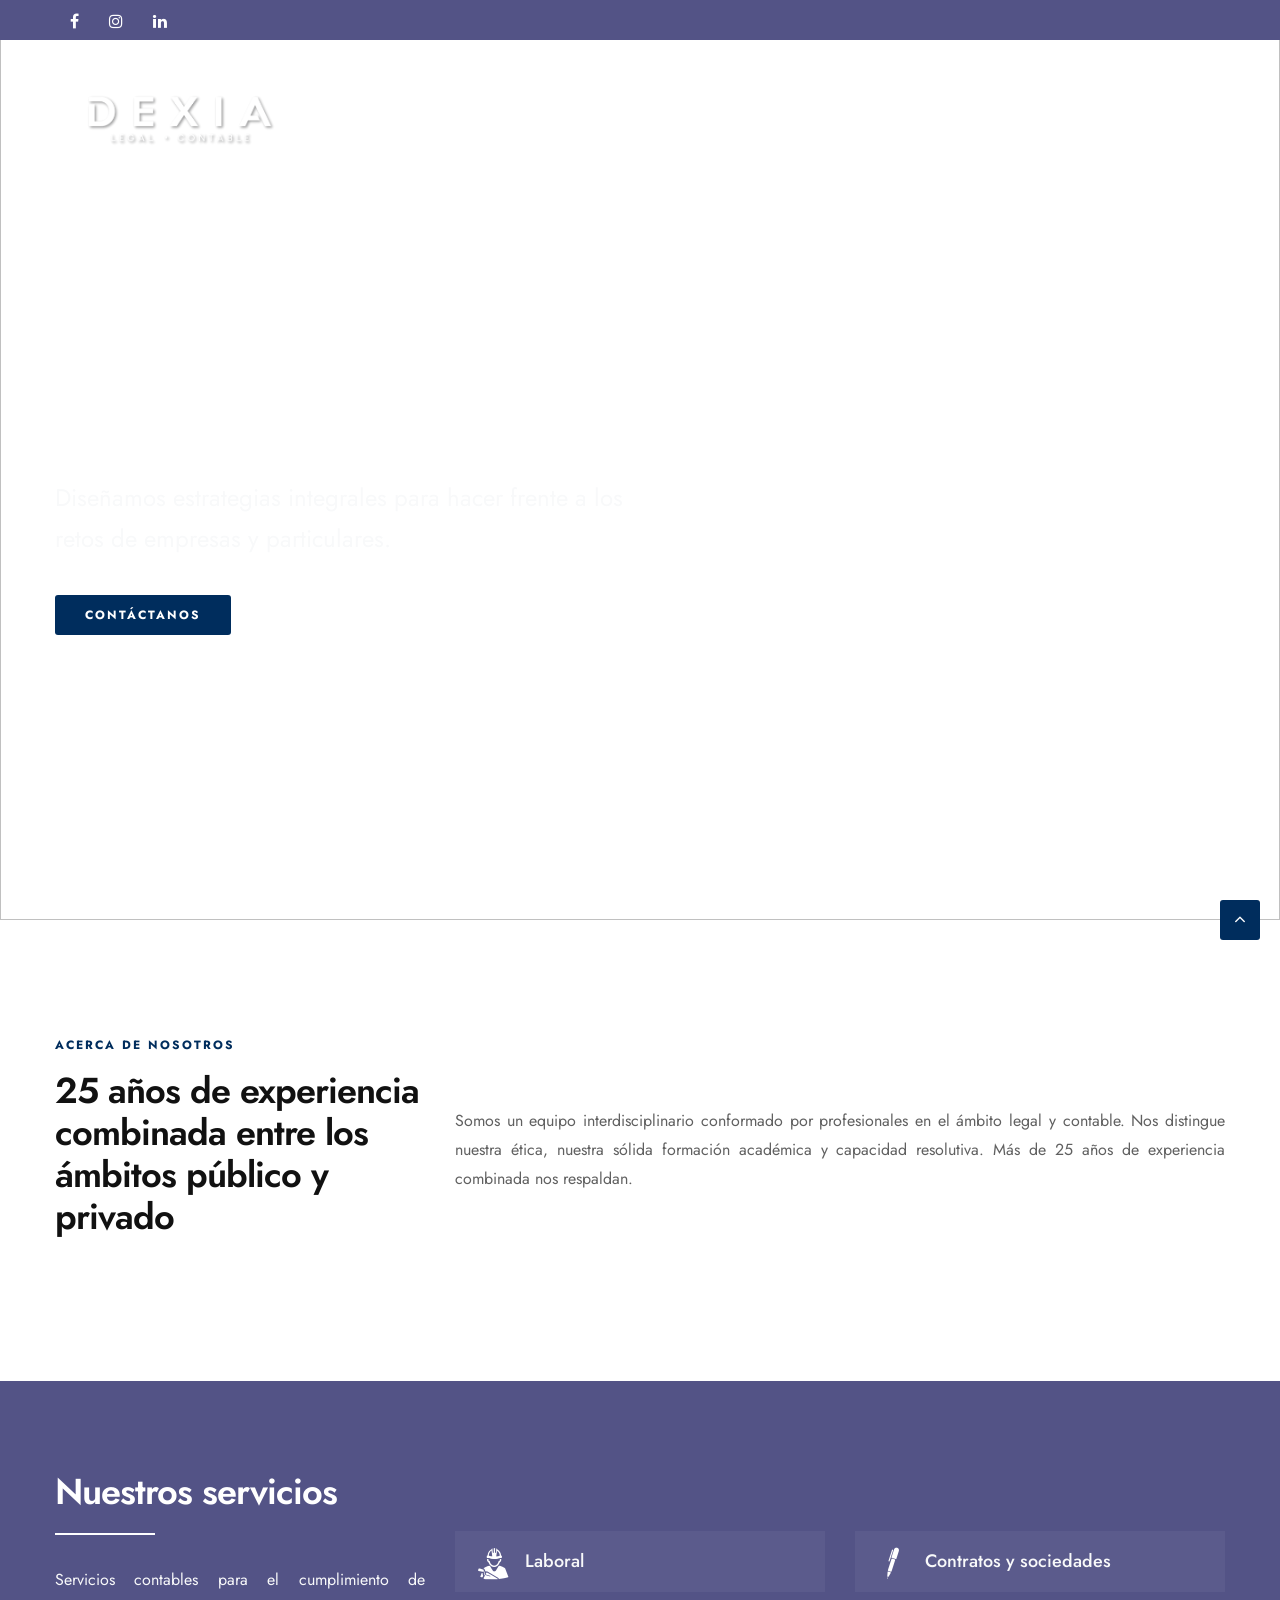
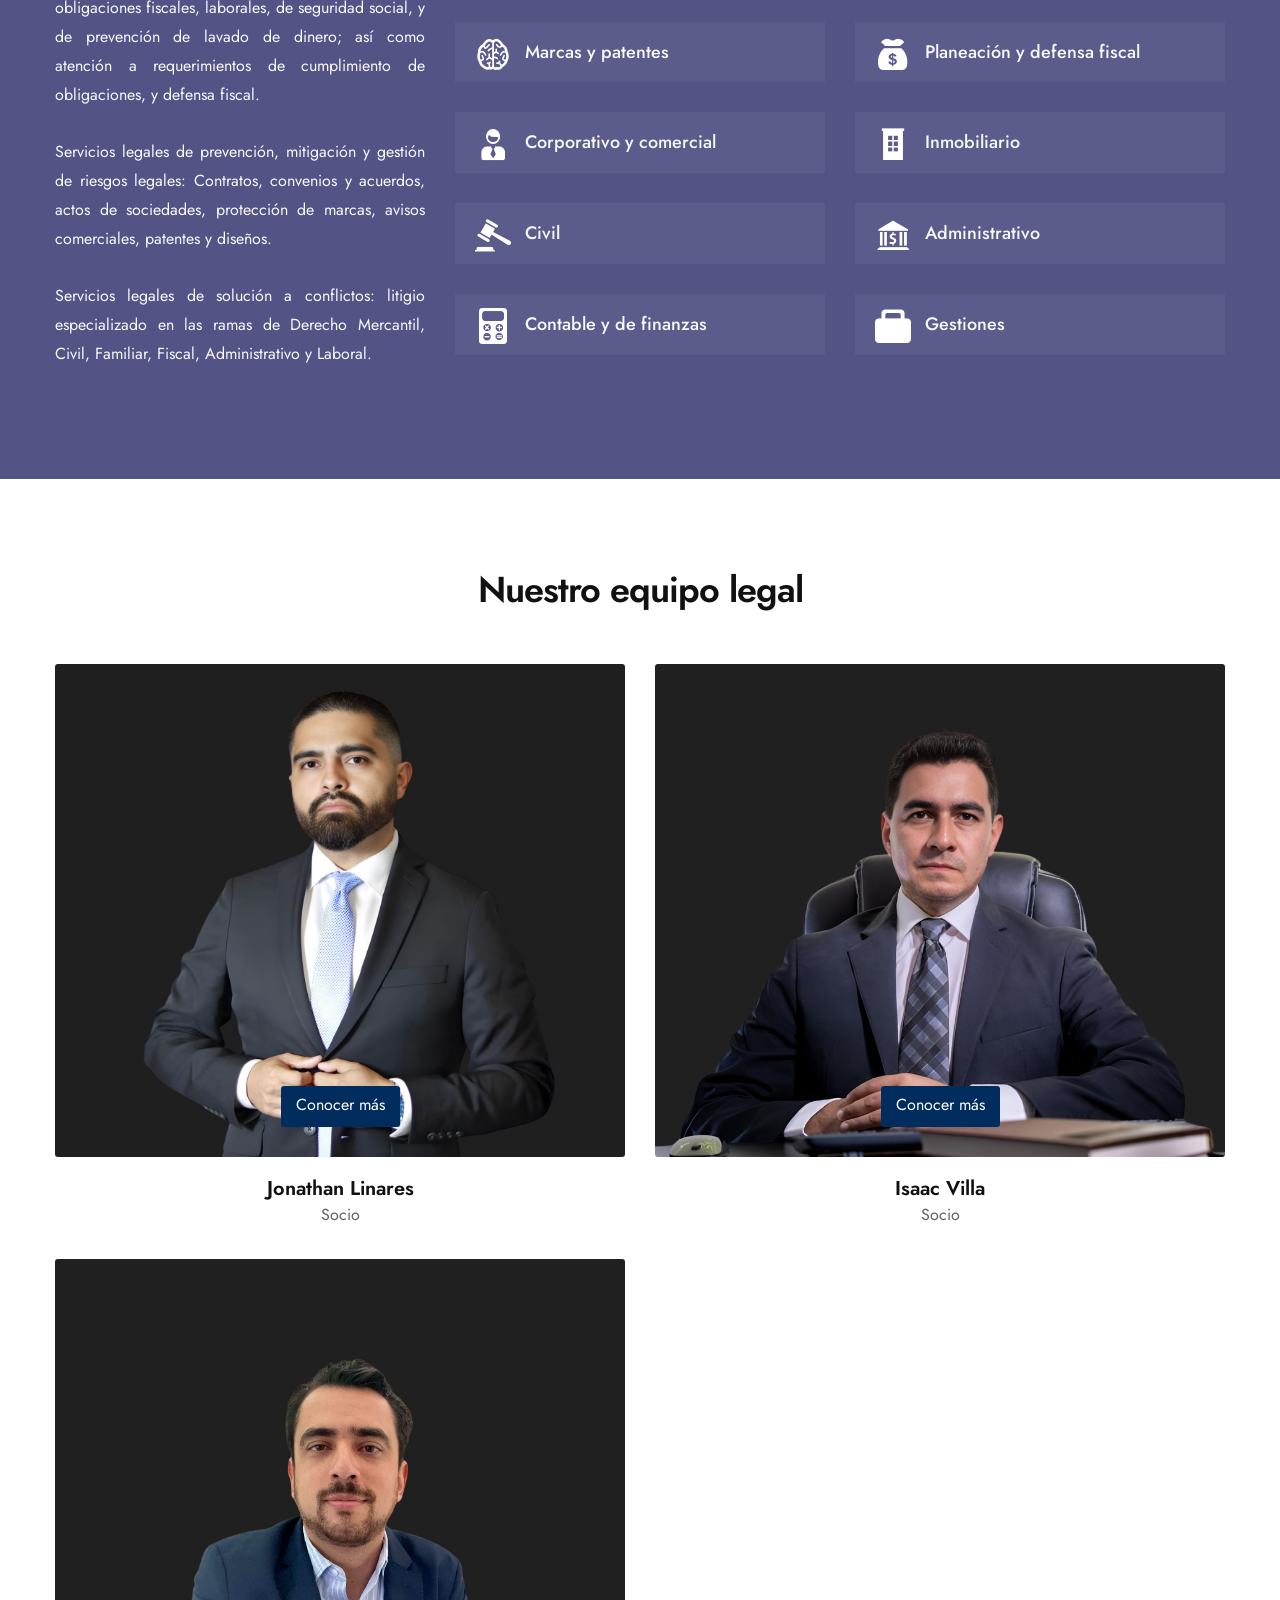
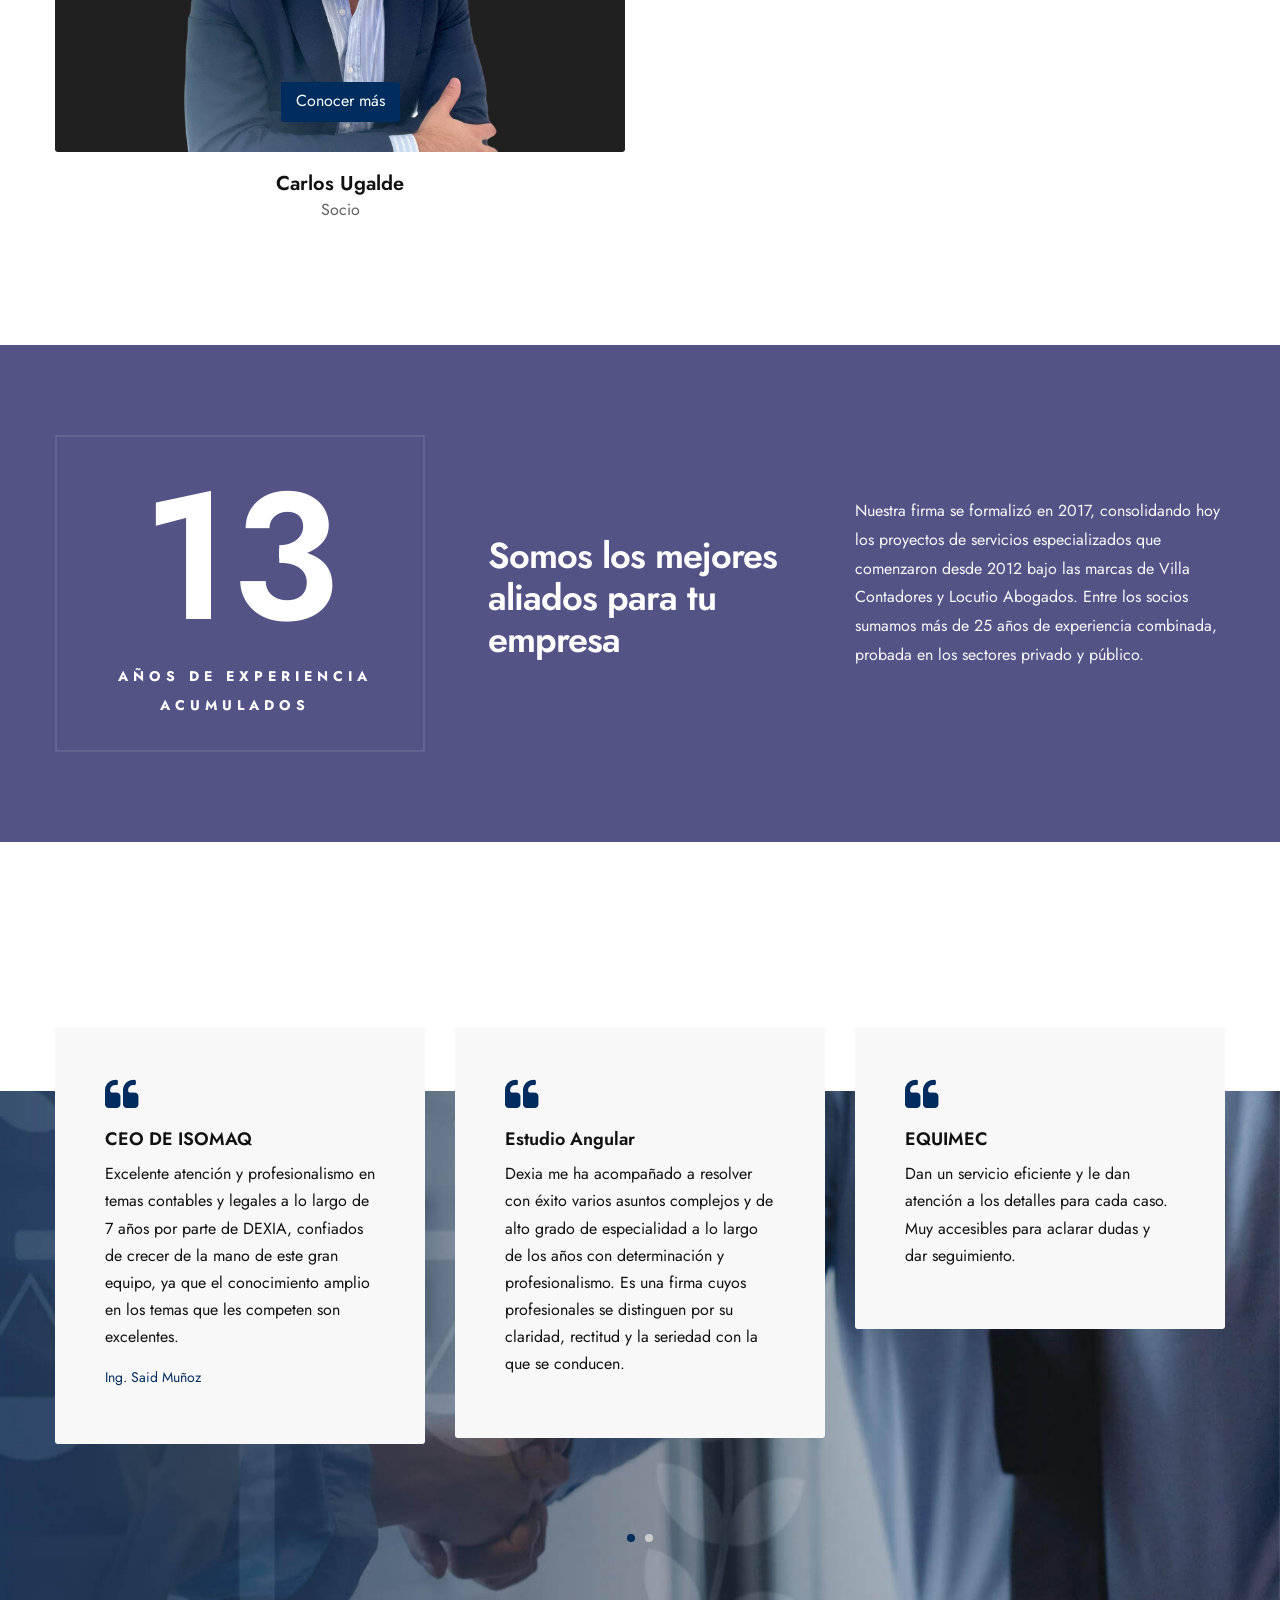
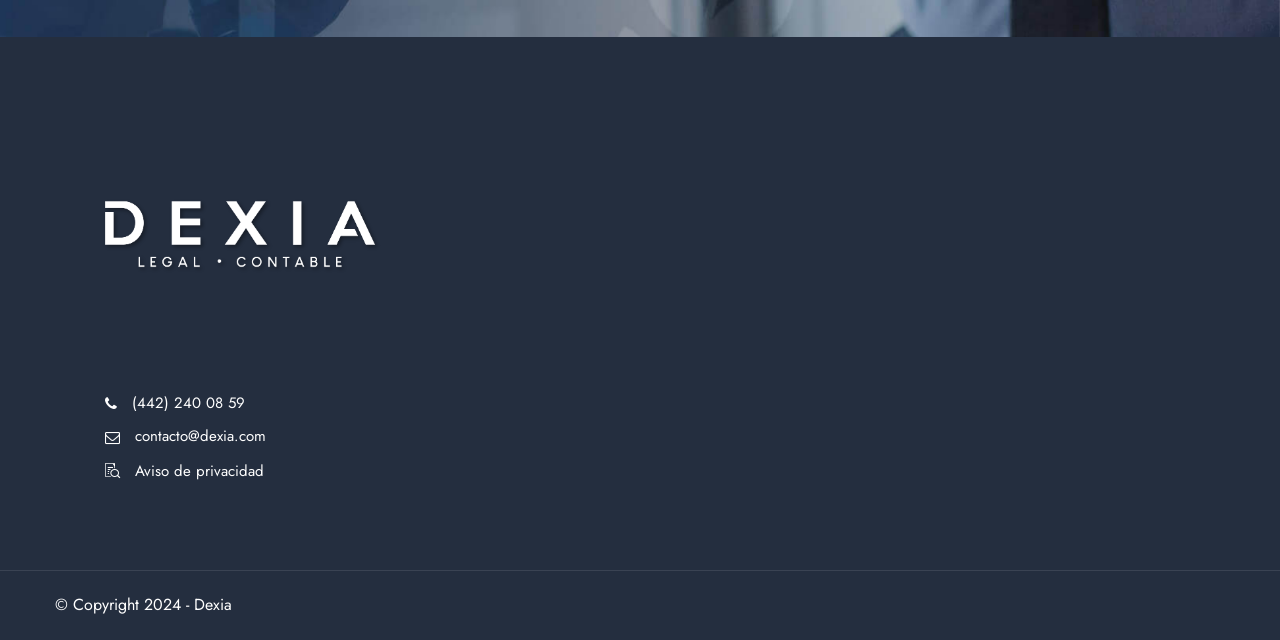
==== commit 67f957bc: "add jonathan" ====
--- a/index.html
+++ b/index.html
@@ -41,12 +41,6 @@
                         <a href="https://www.linkedin.com/company/dexia-legal-contable/"><i style="color:white;" class="fa fa-linkedin"></i></a>
                     </span>
                 </div>
-               <!--<div class="topbar-right">
-                    <div class="topbar-right">
-                        <span class="topbar-widget"><a href="#">Política de privacidad</a></span>
-                        <span class="topbar-widget"><a href="contact.html">Solicitar cotización</a></span>
-                
-                    </div>--> 
                 </div>
                 <div class="clearfix"></div>
             </div>
@@ -74,32 +68,12 @@
                                     <li><a href="index.html">Inicio</a>
                                     
                                     </li>
-                                   <!-- <li><a href="about.html">Acerca De</a>
-                                        <ul>
-                                            <li><a href="about.html">Acerca De</a></li>
-                                            <li><a href="team.html">Equipo</a></li>
-                                         <li><a href="faq.html">FAQ</a></li>
-                                        </ul>
-                                    </li>--->
+                                    <li><a href="team.html">Equipo</a></li>
                                     <li><a href="practice-areas-2.html">Nuestros servicios</a>
                                       
                                     </li>
                 
                                     <li><a href="contact.html">Contacto</a></li>
-                                    <!-- <li><a href="#">Elements</a>
-                                        <ul>
-                                            <li><a href="accordion.html">Accordion</a></li>
-                                            <li><a href="alerts.html">Alerts</a></li>
-                                            <li><a href="counters.html">Counters</a></li>
-                                            <li><a href="faq.html">FAQ</a></li>
-                                            <li><a href="gallery.html">Gallery</a></li>
-                                            <li><a href="icon-set-1.html">Icon Set 1</a></li>
-                                            <li><a href="modal.html">Modal</a></li>
-                                            <li><a href="progress-bar.html">Progress Bar</a></li>
-                                            <li><a href="tabs.html">Tabs</a></li>
-                                            <li><a href="testimonials.html">Testimonials</a></li>
-                                        </ul>
-                                    </li>-->
                                 </ul>
                                 <!-- mainmenu close -->
                             </div>
@@ -228,60 +202,6 @@
                     </div>
                 </div>
             </section>
-         <!-- <section class="jarallax text-light">
-                <img src="images/background/14.jpg" class="jarallax-img" alt="">
-                <div class="container">
-                    <div class="row">
-                        <div class="col-md-6">
-                            <span class="p-title">Fun facts</span><br>
-                            <h2>
-                                What we did?
-                            </h2>
-                            <div class="small-border sm-left"></div>
-                            <p class="wow fadeInRight" data-wow-delay="0s">Irure magna elit commodo anim ex veniam culpa eiusmod id nostrud sit cupidatat in veniam ad. Eiusmod consequat eu adipisicing minim anim aliquip cupidatat culpa excepteur quis. Occaecat sit eu exercitation irure Lorem incididunt nostrud.</p>
-
-                            <div class="row">
-                                <div class="col-lg-4 col-md-6 wow fadeInRight mb30" data-wow-delay="0s">
-                                    <div class="de_count">
-                                        <h3><span class="timer" data-to="4500" data-speed="3000">0</span></h3>
-                                        <h5 class="id-color">Home Protected</h5>
-                                    </div>
-                                </div>
-                                <div class="col-lg-4 col-md-6 wow fadeInRight mb30" data-wow-delay=".25s">
-                                    <div class="de_count">
-                                        <h3><span class="timer" data-to="16" data-speed="3000">0</span>k</h3>
-                                        <h5 class="id-color">People Saved</h5>
-                                    </div>
-                                </div>
-                                <div class="col-lg-4 col-md-6 wow fadeInRight mb30" data-wow-delay=".4s">
-                                    <div class="de_count">
-                                        <h3><span class="timer" data-to="4" data-speed="3000">0</span>m</h3>
-                                        <h5 class="id-color">Money Saved</h5>
-                                    </div>
-                                </div>
-                                <div class="col-lg-4 col-md-6 wow fadeInRight mb30" data-wow-delay=".6s">
-                                    <div class="de_count">
-                                        <h3><span class="timer" data-to="52" data-speed="3000">0</span>k</h3>
-                                        <h5 class="id-color">Contract Signed</h5>
-                                    </div>
-                                </div>
-                                <div class="col-lg-4 col-md-6 wow fadeInRight mb30" data-wow-delay=".8s">
-                                    <div class="de_count">
-                                        <h3><span class="timer" data-to="100" data-speed="3000">0</span>+</h3>
-                                        <h5 class="id-color">Countries</h5>
-                                    </div>
-                                </div>
-                                <div class="col-lg-4 col-md-6 wow fadeInRight mb30" data-wow-delay="1s">
-                                    <div class="de_count">
-                                        <h3><span class="timer" data-to="2" data-speed="3000">2</span>k</h3>
-                                        <h5 class="id-color">Staff Member</h5>
-                                    </div>
-                                </div>
-                            </div>
-                        </div>
-                    </div>
-                </div>
-            </section>        -->    
             <section aria-label="section">
                 <div class="container">
                     <div class="row">
@@ -296,10 +216,6 @@
                                         <div class="fpwo-wrap">
                                             <div class="fpwow-icons">
                                                 <a href="team.html#Jonathan">Conocer más</a>
-                                               <!-- <a href="#"><i class="fa fa-facebook fa-lg"></i></a>
-                                                <a href="#"><i class="fa fa-twitter fa-lg"></i></a>
-                                                <a href="#"><i class="fa fa-linkedin fa-lg"></i></a>
-                                                <a href="#"><i class="fa fa-pinterest fa-lg"></i></a>
                                             </div>
                                         </div>
                                     </div>
@@ -317,10 +233,6 @@
                                         <div class="fpwo-wrap">
                                             <div class="fpwow-icons">
                                                 <a href="team.html#Isaac">Conocer más</a>
-                                               <!-- <a href="#"><i class="fa fa-facebook fa-lg"></i></a>
-                                                <a href="#"><i class="fa fa-twitter fa-lg"></i></a>
-                                                <a href="#"><i class="fa fa-linkedin fa-lg"></i></a>
-                                                <a href="#"><i class="fa fa-pinterest fa-lg"></i></a>-->
                                             </div>
                                         </div>
                                     </div>
@@ -331,7 +243,6 @@
                                Socio
                             </div>
                         </div>
-                         <!--NEW PARTNER STARTS-->
                         <div class="col-lg-6 col-md-6 col-sm-6 mb30 wow fadeInRight" data-wow-delay=".6s">
                             <div class="f-profile text-center">
                                 <div class="fp-wrap f-invert">
@@ -339,10 +250,6 @@
                                         <div class="fpwo-wrap">
                                             <div class="fpwow-icons">
                                                 <a href="team.html#Carlos">Conocer más</a>
-                                              <!-- <a href="#"><i class="fa fa-facebook fa-lg"></i></a>
-                                                <a href="#"><i class="fa fa-twitter fa-lg"></i></a>
-                                                <a href="#"><i class="fa fa-linkedin fa-lg"></i></a>
-                                                <a href="#"><i class="fa fa-pinterest fa-lg"></i></a>-->
                                             </div>
                                         </div>
                                     </div>
@@ -353,7 +260,6 @@
                                Socio
                             </div>
                         </div>
-                         <!--NEW PARTNER ENDS-->
                     </div>
                 </div>
             </section>
@@ -454,66 +360,6 @@
                                         </blockquote>
                                     </div>
                                 </div>
-                                <!--<div class="item">
-                                    <div class="de_testi opt-2 review">
-                                        <blockquote>
-                                            <i class="fa fa-quote-left id-color"></i>
-                                            <h3>Easy to claim</h3>
-                                            <p>Eiusmod consequat eu adipisicing minim anim aliquip cupidatat culpa excepteur quis. Occaecat sit eu exercitation irure Lorem incididunt nostrud.</p>
-                                            <div class="de_testi_by"><span>John, Pixar Studio</span></div>
-                                        </blockquote>
-                                    </div>
-                                </div>
-                                <div class="item">
-                                    <div class="de_testi opt-2 review">
-                                        <blockquote>
-                                            <i class="fa fa-quote-left id-color"></i>
-                                            <h3>Excellent support</h3>
-                                            <p>Eiusmod consequat eu adipisicing minim anim aliquip cupidatat culpa excepteur quis. Occaecat sit eu exercitation irure Lorem incididunt nostrud.</p>
-                                            <div class="de_testi_by"><span>Sarah, Microsoft</span></div>
-                                        </blockquote>
-                                    </div>
-                                </div>
-                                <div class="item">
-                                    <div class="de_testi opt-2 review">
-                                        <blockquote>
-                                            <i class="fa fa-quote-left id-color"></i>
-                                            <h3>Reliable lawyer</h3>
-                                            <p>Eiusmod consequat eu adipisicing minim anim aliquip cupidatat culpa excepteur quis. Occaecat sit eu exercitation irure Lorem incididunt nostrud.</p>
-                                            <div class="de_testi_by"><span>Michael, Apple</span></div>
-                                        </blockquote>
-                                    </div>
-                                </div>
-                                                                    <div class="item">
-                                    <div class="de_testi opt-2 review">
-                                        <blockquote>
-                                            <i class="fa fa-quote-left id-color"></i>
-                                            <h3>Estudio Angular</h3>
-                                            <p>Dexia me ha acompañado a resolver con éxito varios asuntos complejos y de alto grado de especialidad a lo largo de los años con determinación y profesionalismo. Es una firma cuyos profesionales se distinguen por su claridad, rectitud y la seriedad con la que se conducen.</p>
-                                            <div class="de_testi_by"><span></span></div>
-                                        </blockquote>
-                                    </div>
-                                </div>
-                                <div class="item">
-                                    <div class="de_testi opt-2 review">
-                                        <blockquote>
-                                            <i class="fa fa-quote-left id-color"></i>
-                                            <h3>EQUIMEC</h3>
-                                            <p>Dan un servicio eficiente y le dan atención a los detalles para cada caso. Muy accesibles para aclarar dudas y dar seguimiento.</p>
-                                            <div class="de_testi_by"><span></span></div>
-                                        </blockquote>
-                                    </div>
-                                </div>
-                                <div class="item">
-                                    <div class="de_testi opt-2 review">
-                                        <blockquote>
-                                            <i class="fa fa-quote-left id-color"></i>
-                                            <h3>Five-star services</h3>
-                                            <p>Eiusmod consequat eu adipisicing minim anim aliquip cupidatat culpa excepteur quis. Occaecat sit eu exercitation irure Lorem incididunt nostrud.</p>
-                                            <div class="de_testi_by"><span>Thomas, Samsung</span></div>
-                                        </blockquote>
-                                    </div>
-                                </div>-->
                             </div>
                         </div>
                     </div>
@@ -538,32 +384,6 @@
                             </address>
                         </div>
                     </div>
-                   <!-- <div class="col-md-4">
-                        <h5  style="color:white;" class="id-color mb20">Áreas de práctica</h5>
-                        <ul  class="ul-style-2 s2 ">
-                            <li>Contable</li>
-                            <li>Corporativo</li>
-                            <li>Propiedad Intelectual</li>
-                            <li>Litigio</li>
-                           
-                
-                            
-                        </ul>
-                    </div>
-                    <div class="col-lg-4">
-                        <div class="widget">
-                            <h5  style="color:white;" class="id-color">Newsletter</h5>
-                            <p>Signup for our newsletter to get the latest news, updates and special offers in your inbox.</p>
-                            <form action="blank.php" class="row" id="form_subscribe" method="post" name="form_subscribe">
-                                <div class="col text-center">
-                                    <input class="form-control" id="name_1" name="name_1" placeholder="enter your email" type="text" /> <a href="#" id="btn-submit"><i class="fa fa-long-arrow-right"></i></a>
-                                    <div class="clearfix"></div>
-                                </div>
-                            </form>
-                            <div class="spacer-10"></div>
-                            <small>Your email is safe with us. We don't spam.</small>
-                        </div>
-                    </div>-->
                 </div>
             </div>
             <div class="subfooter">
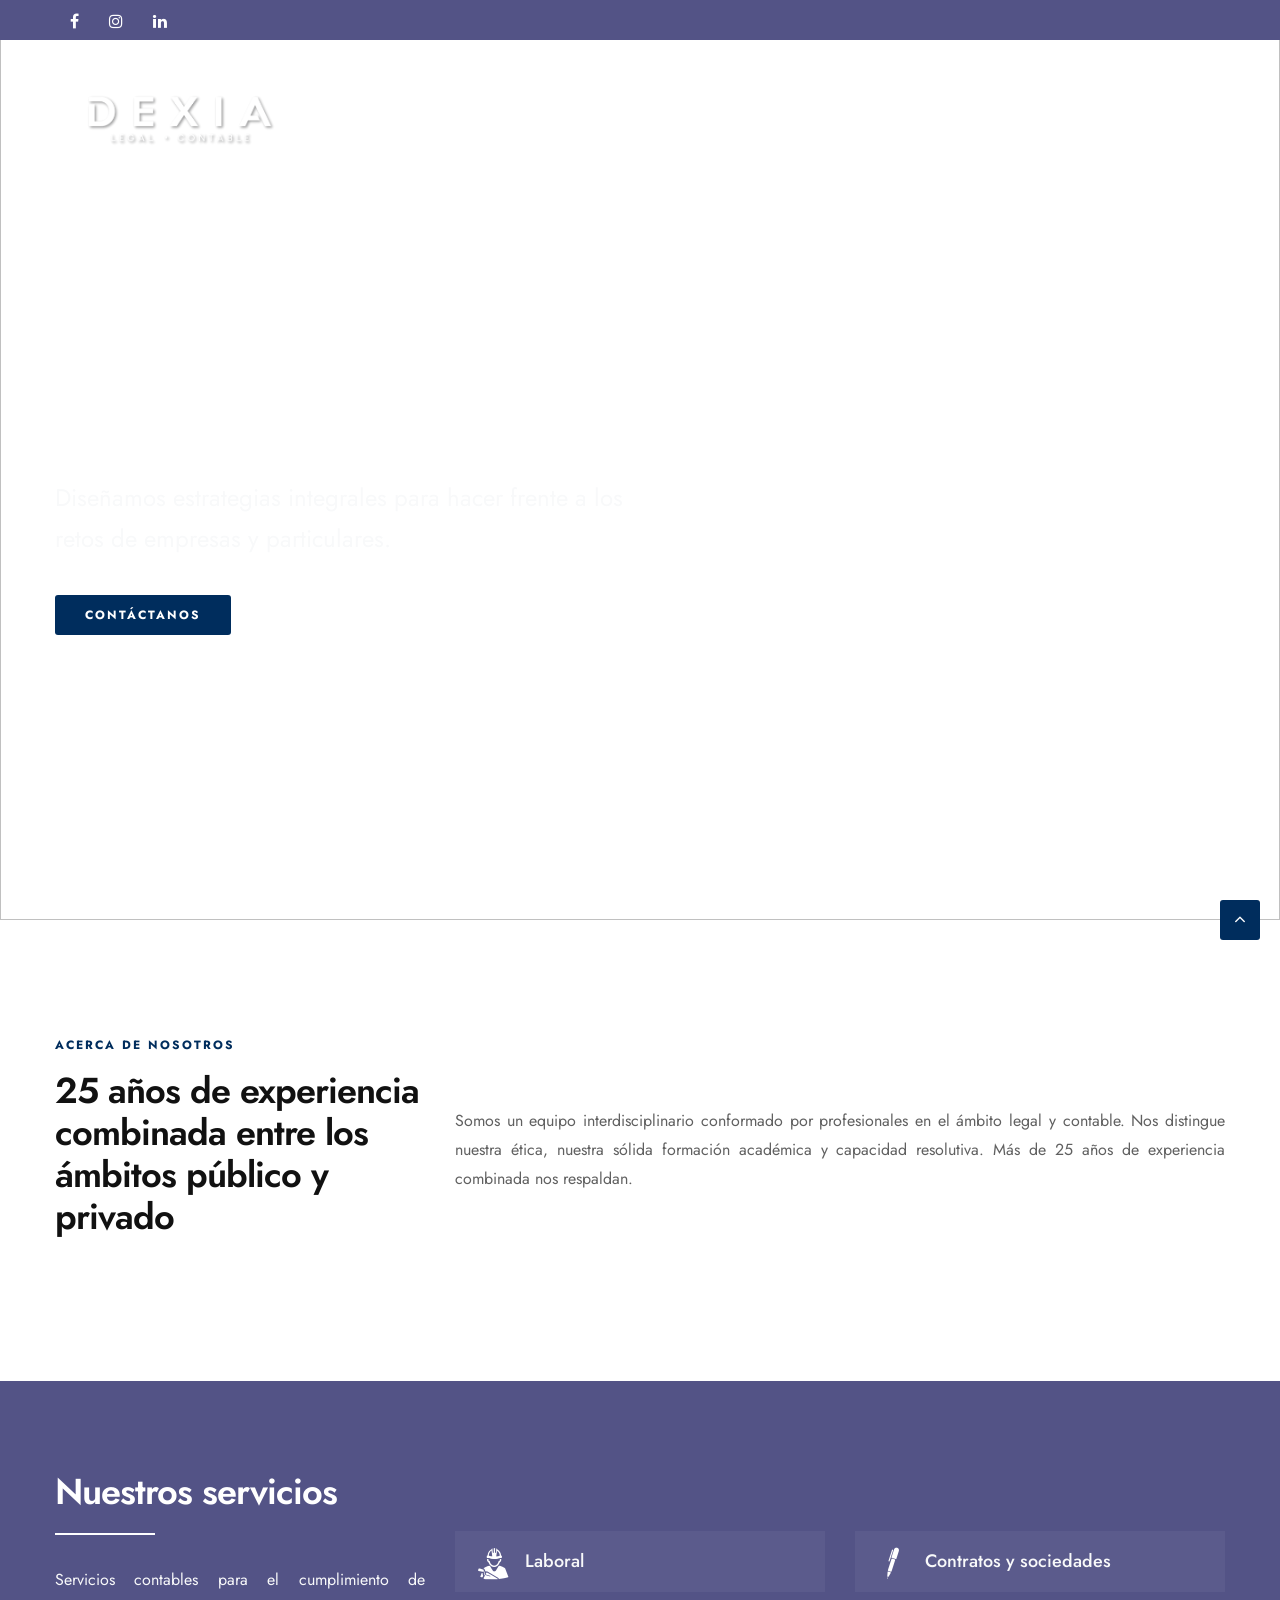
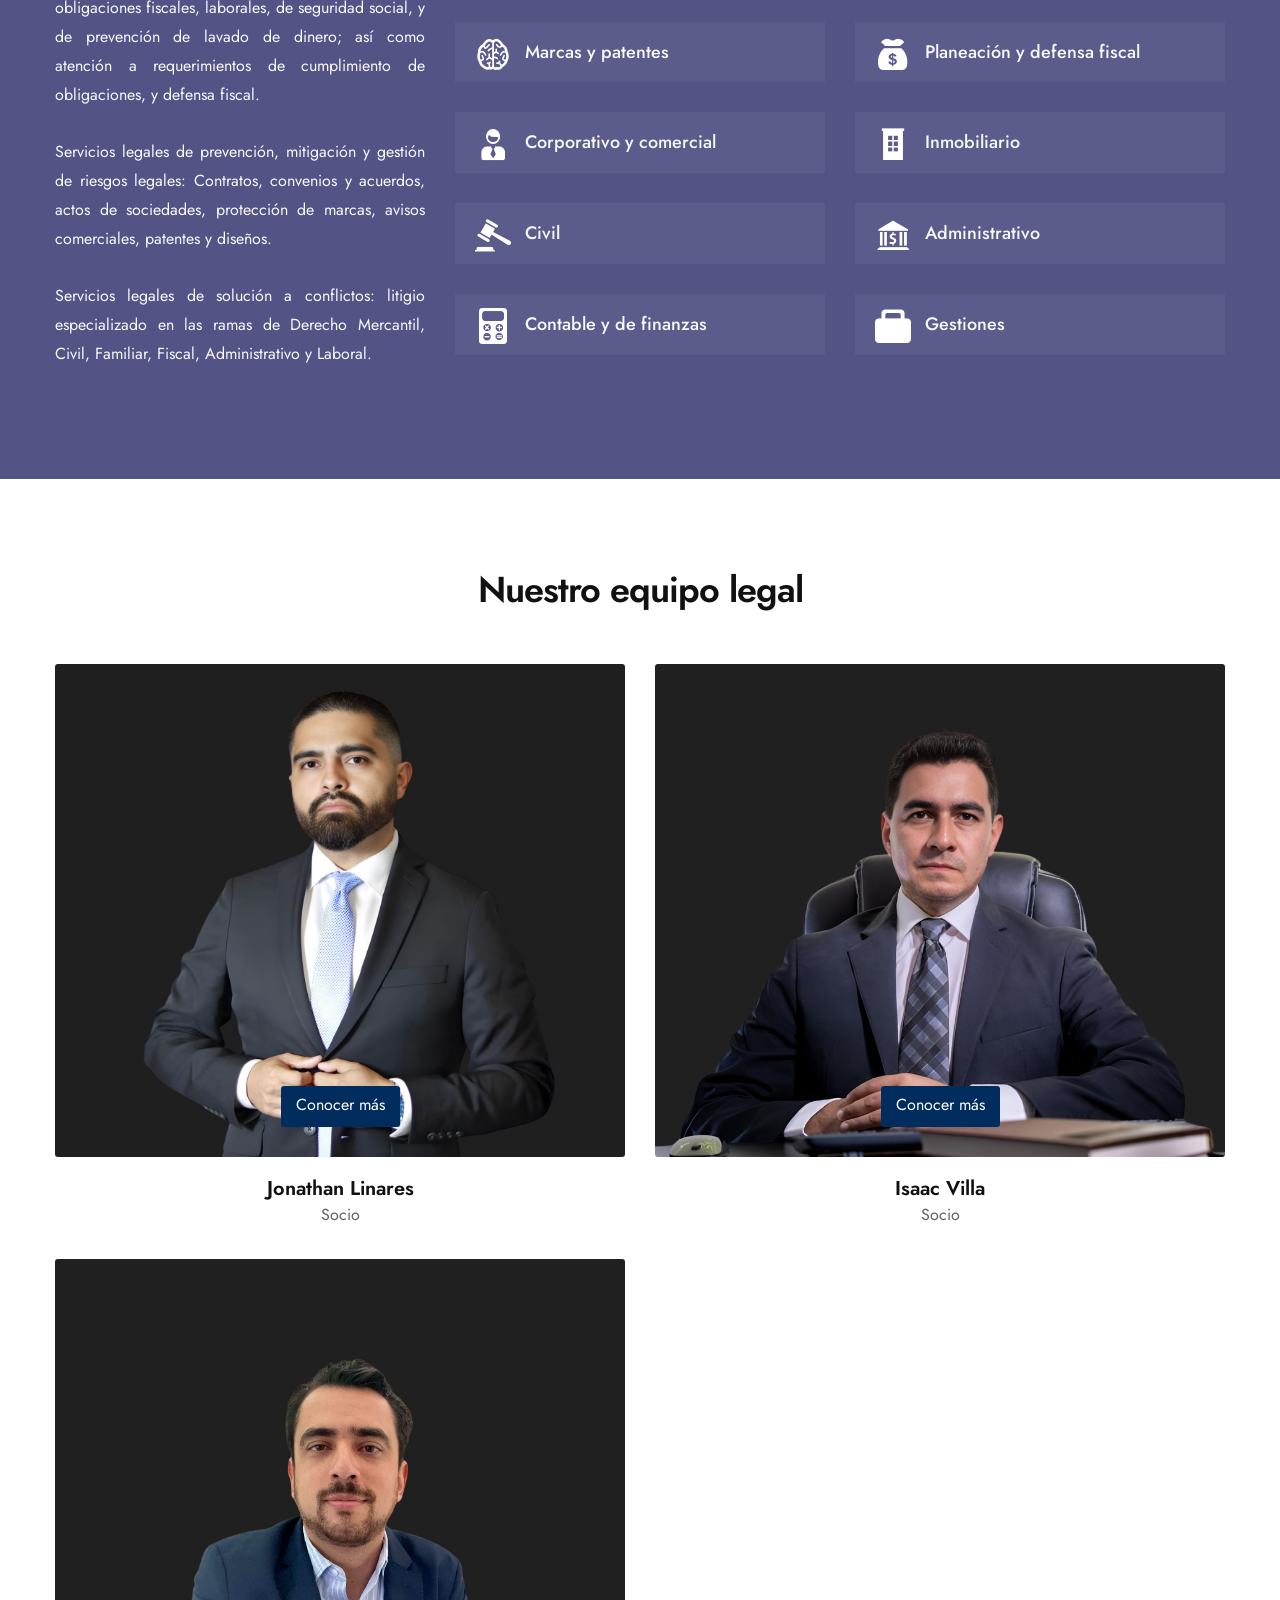
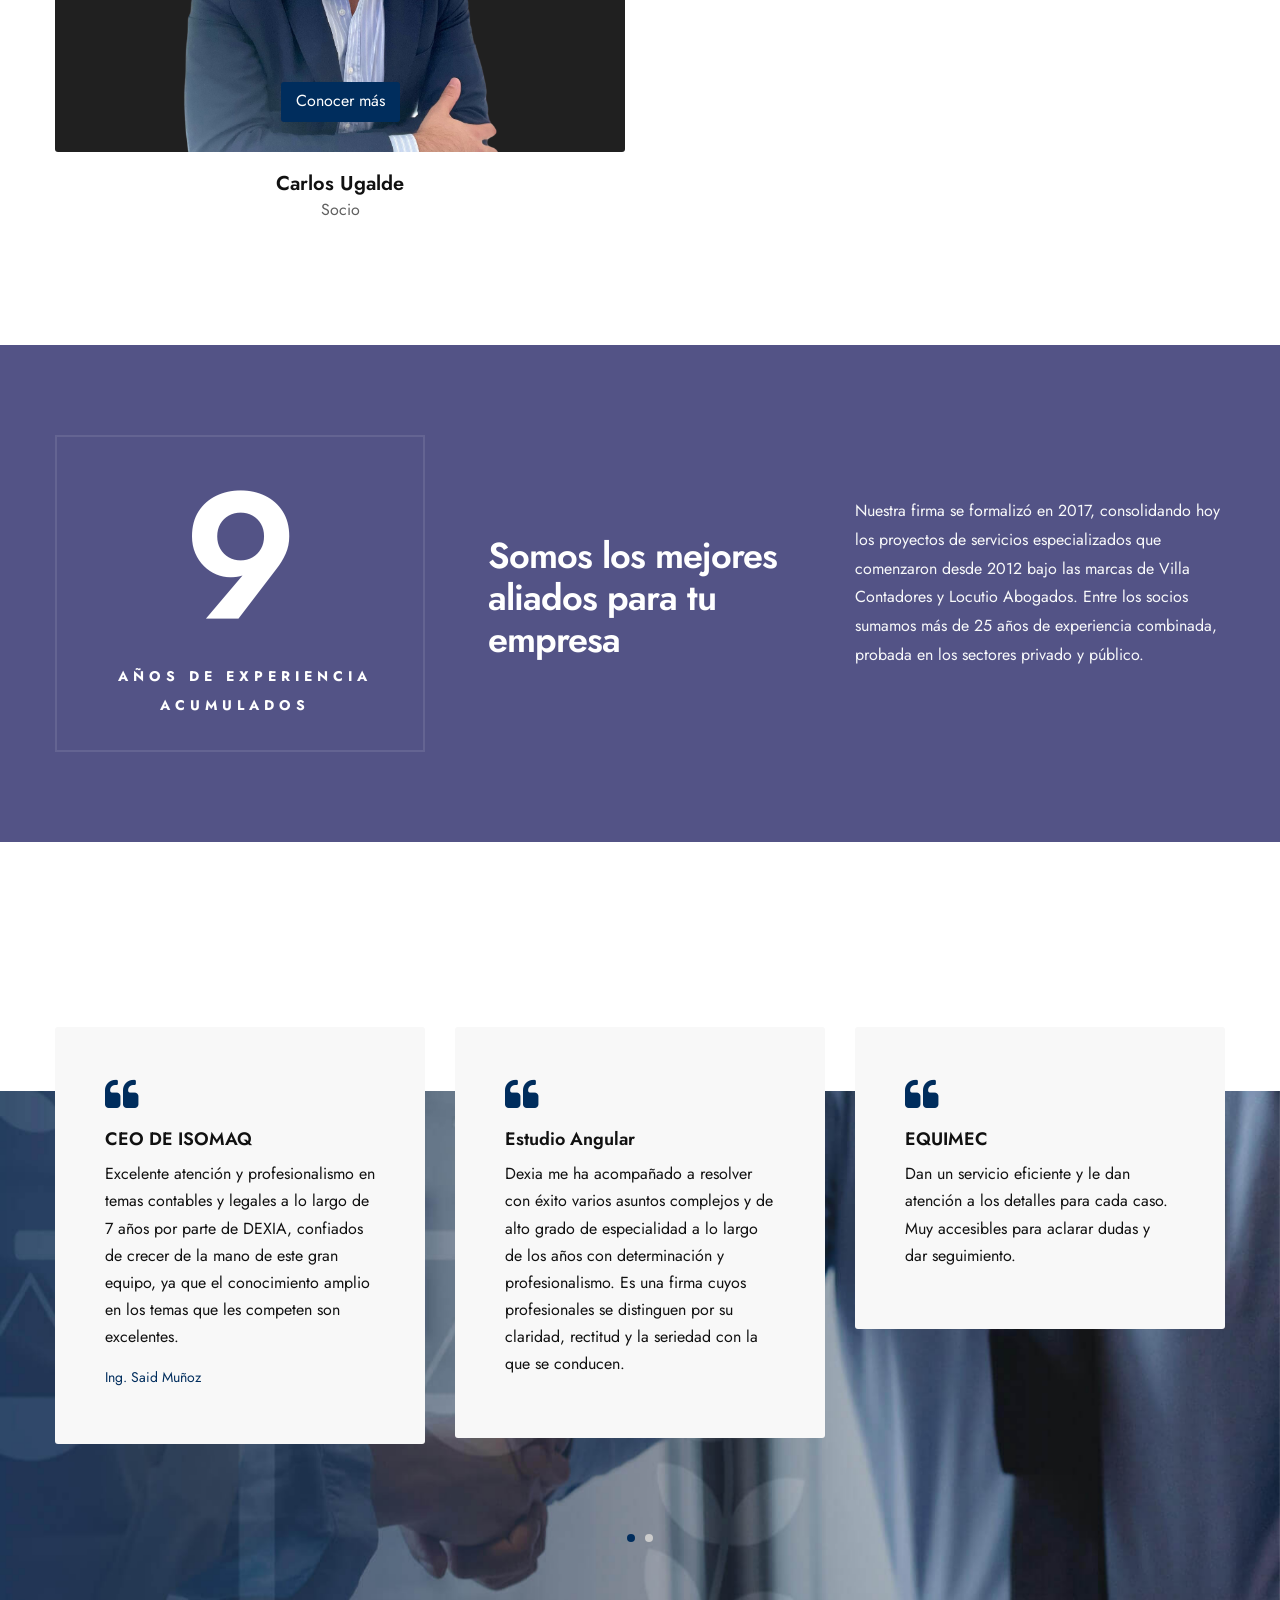
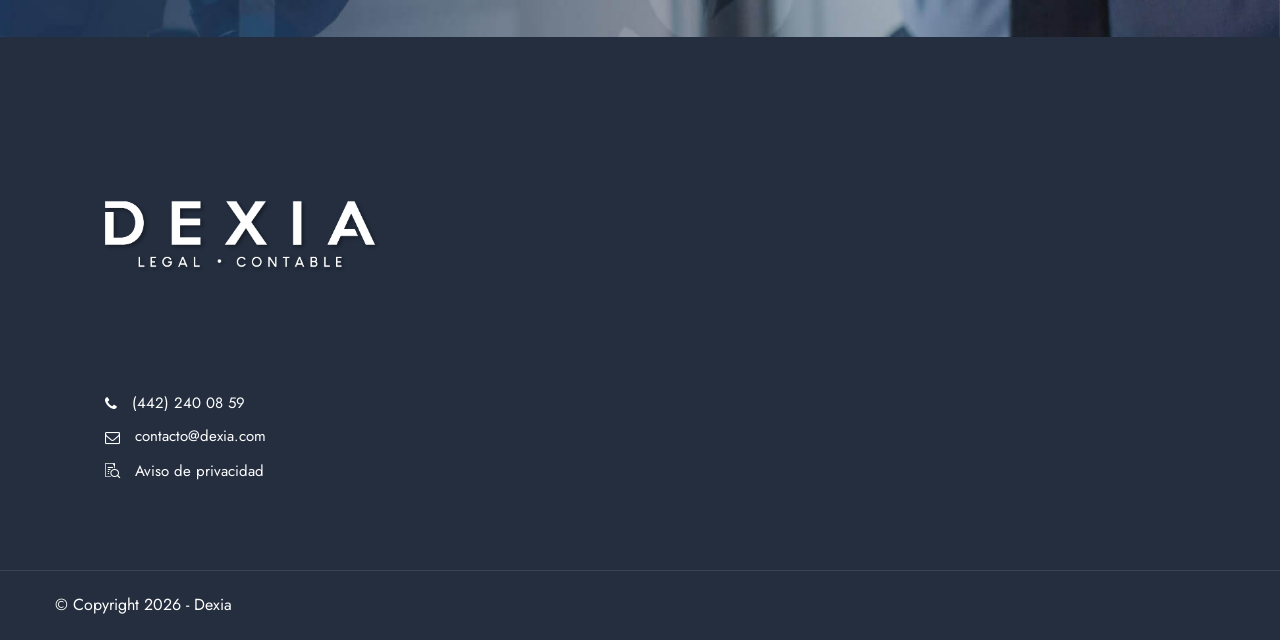
==== commit e73d09ac: "update copyright" ====
--- a/index.html
+++ b/index.html
@@ -392,7 +392,7 @@
                         <div class="col-md-12">
                             <div class="de-flex">
                                 <div class="de-flex-col">
-                                    &copy; Copyright 2024 - Dexia
+                                    &copy; Copyright 2026 - Dexia
                                 </div>
                                 <div class="de-flex-col">
                                     <div class="social-icons">
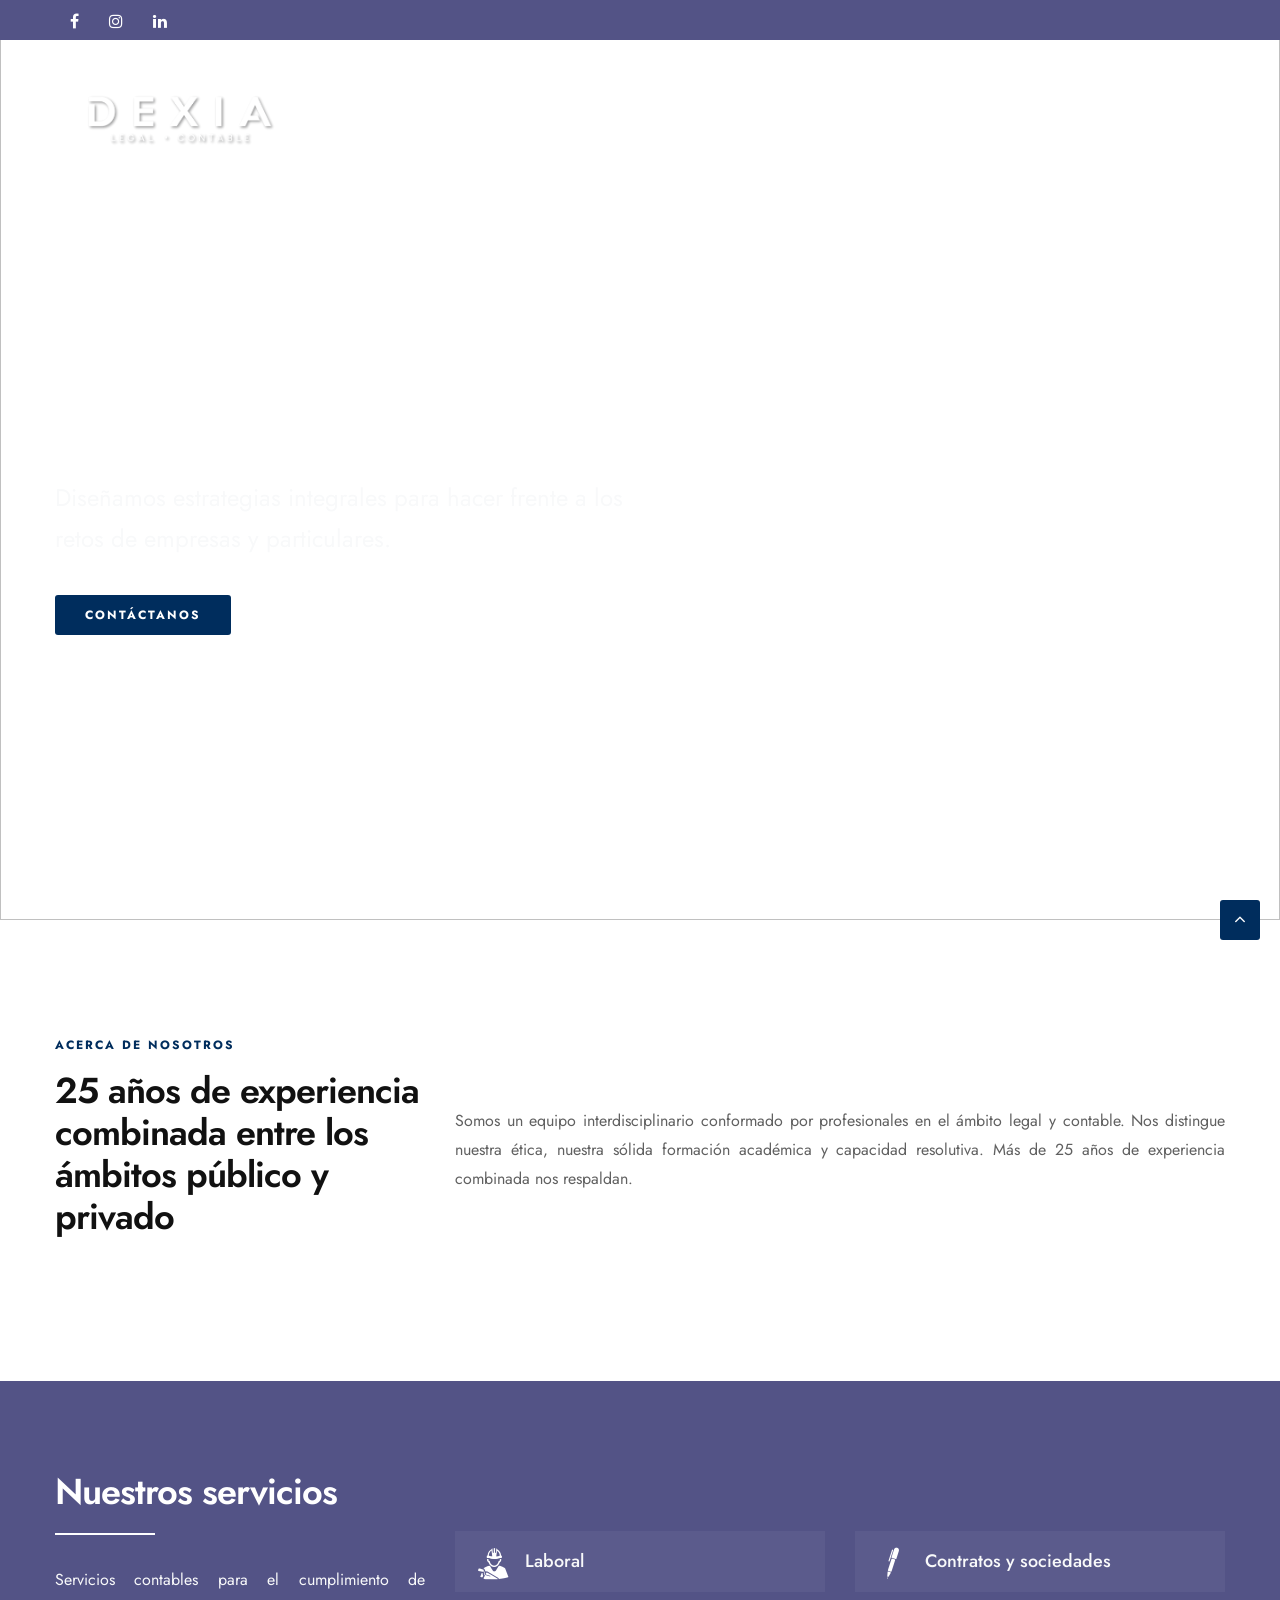
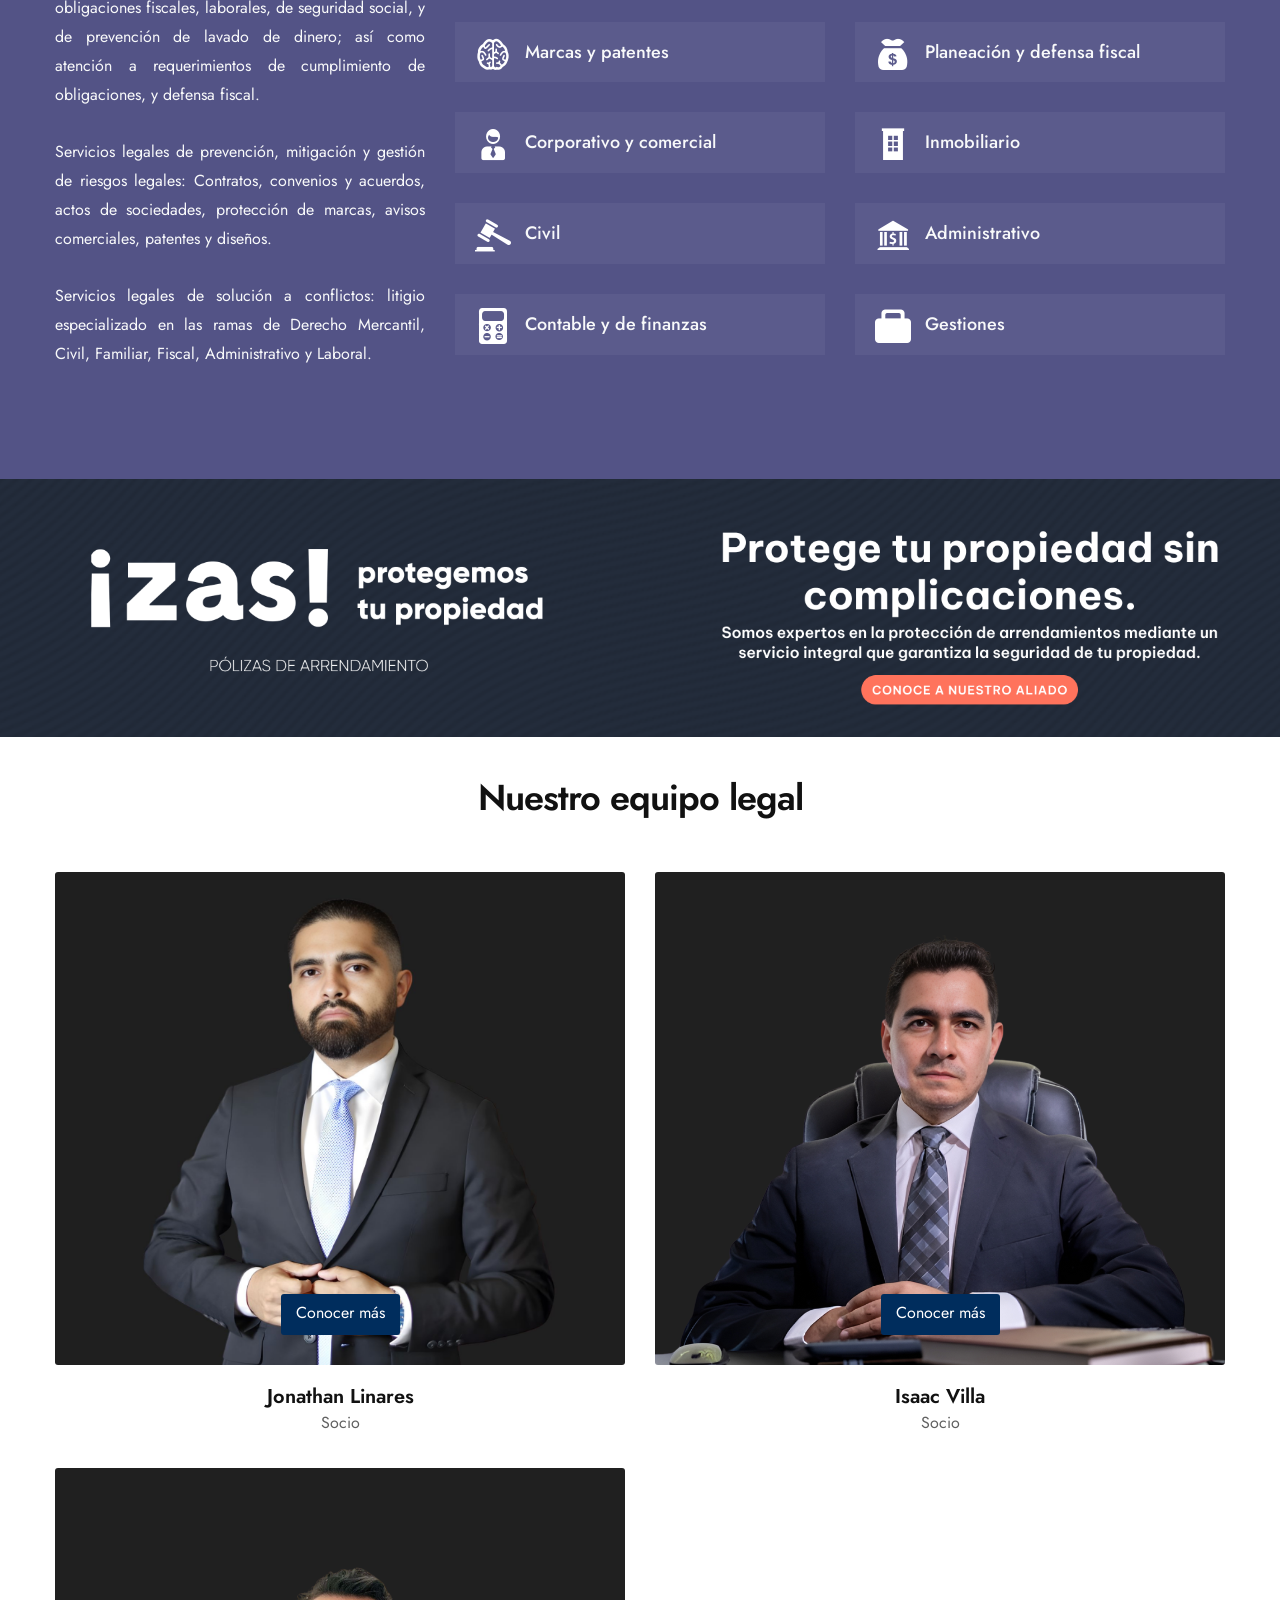
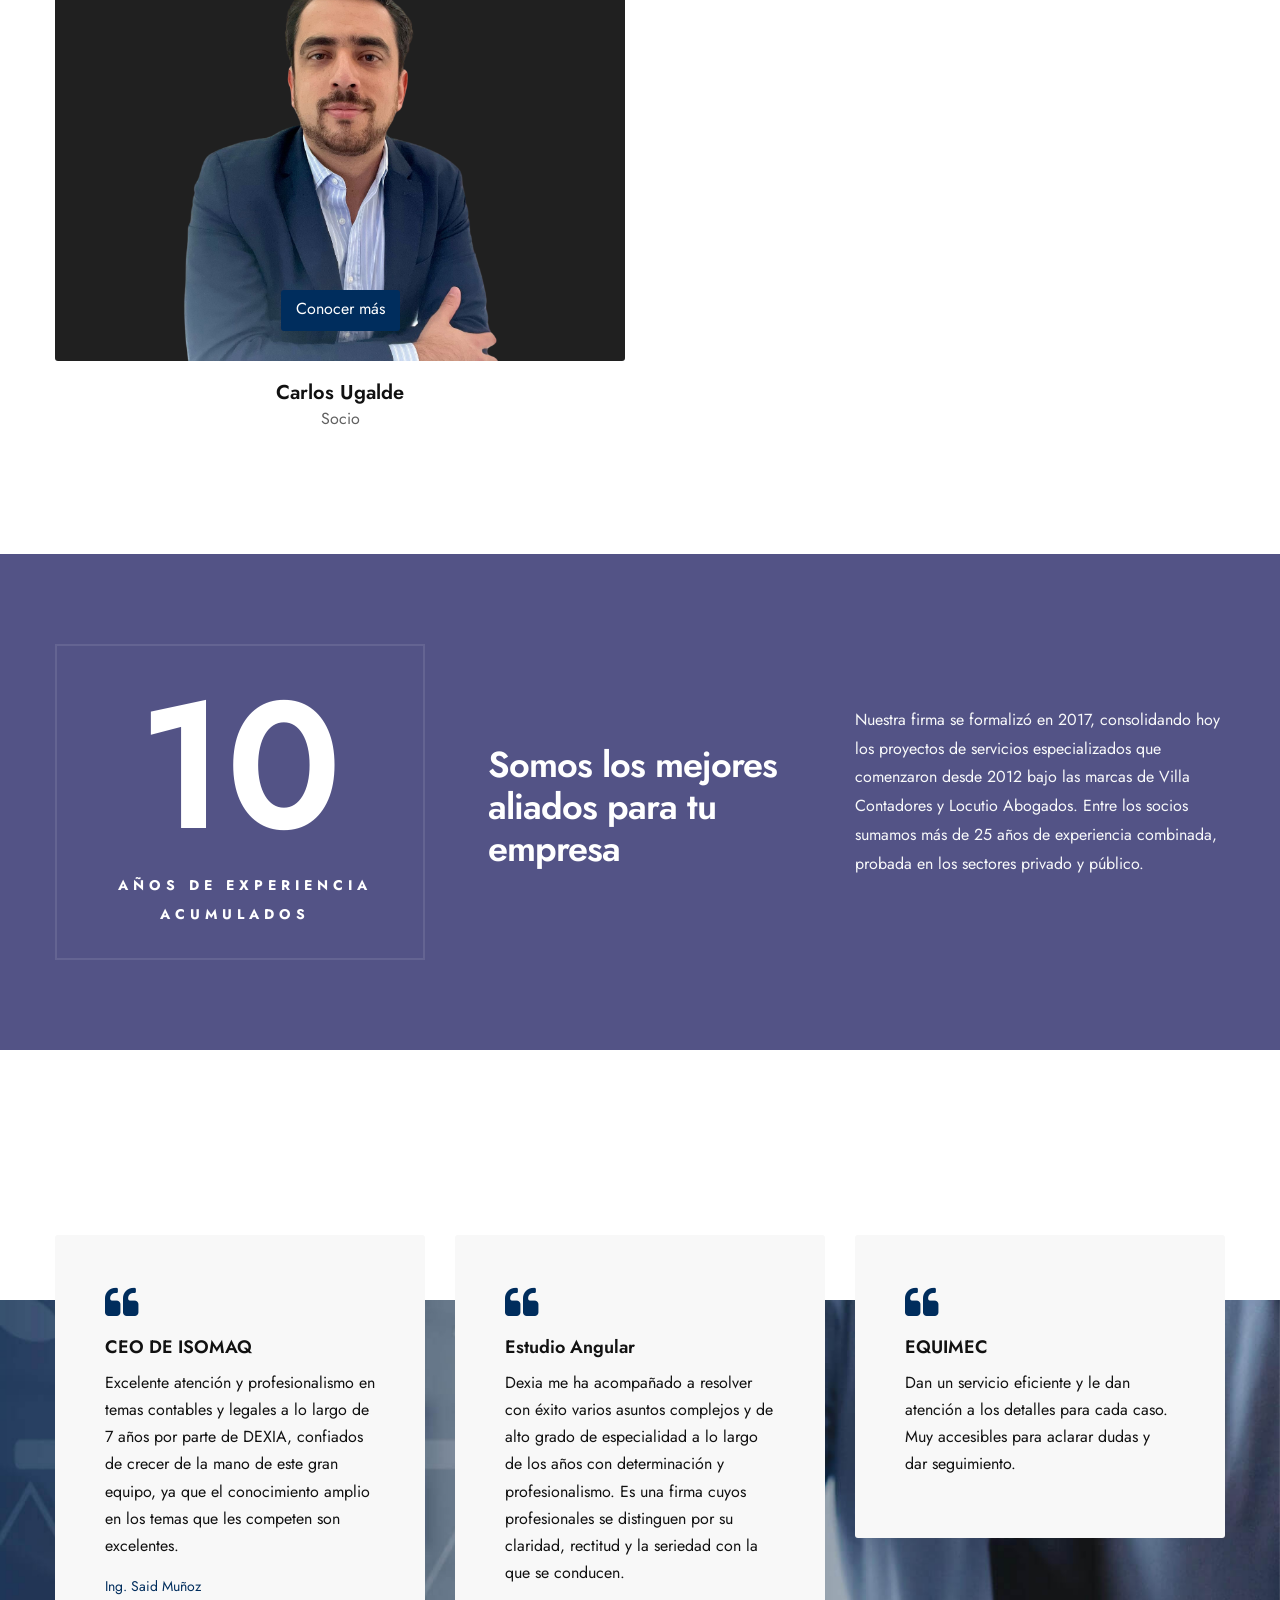
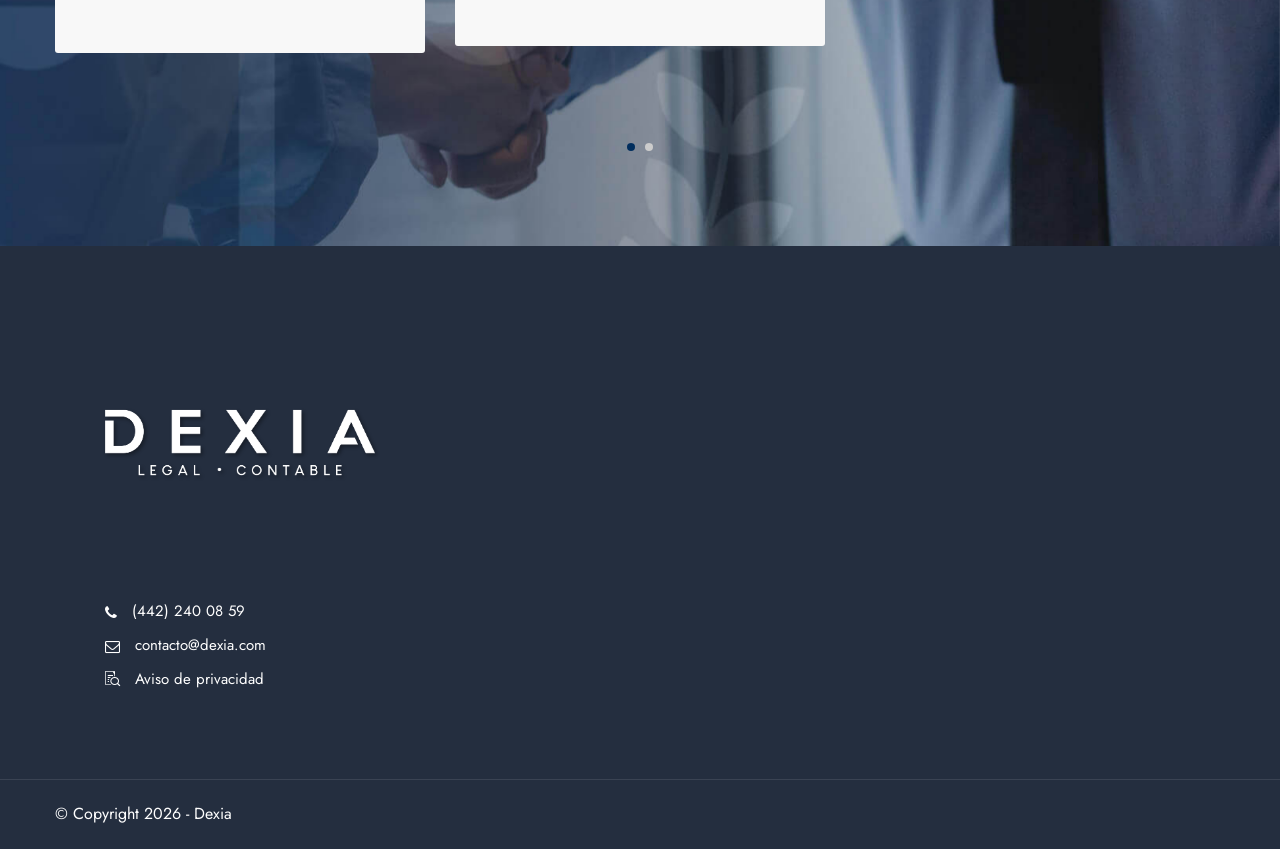
==== commit ad556693: "update" ====
--- a/index.html
+++ b/index.html
@@ -202,7 +202,13 @@
                     </div>
                 </div>
             </section>
-            <section aria-label="section">
+            <section aria-label="section" class="team-section-no-padding">
+                <div class="team-banner-wrapper">
+                    <picture>
+                        <source media="(max-width: 767px)" srcset="banner/frame-30.png">
+                        <img src="banner/frame-30d.png" alt="Dexia equipo" class="team-banner-img">
+                    </picture>
+                </div>
                 <div class="container">
                     <div class="row">
                         <div class="col-md-12 text-center">
--- a/css/coloring.css
+++ b/css/coloring.css
@@ -282,4 +282,21 @@
 background-image:linear-gradient(to right, var(--primary-color), var(--primary-color-2));
 }
 
+}
+
+/* Team banner responsivo: frame30 móvil, frame30d desktop */
+section.team-section-no-padding {
+    padding-top: 0;
+}
+.team-banner-wrapper {
+    width: 100%;
+    overflow: hidden;
+    margin-bottom: 40px;
+}
+.team-banner-img {
+    width: 100%;
+    height: auto;
+    display: block;
+    object-fit: cover;
+    object-position: center;
 }
